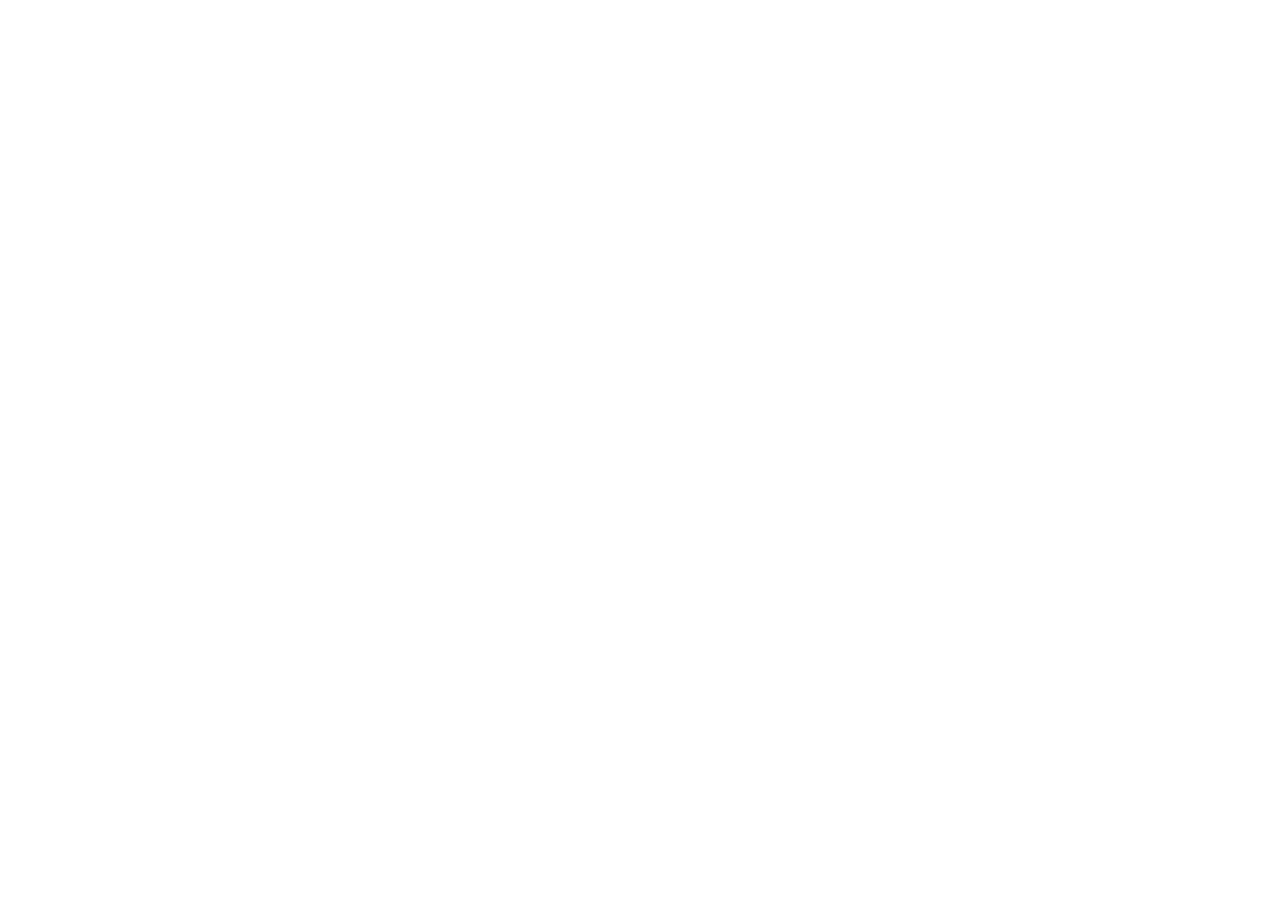
==== index.html @ 2e425062 "add files" ====
﻿<!DOCTYPE HTML>

<html>
<head>
	<title>TableAv</title>
	<link href="css/bootstrap.css" rel="stylesheet" media="all"/>
	<link href="css/main.css" rel="stylesheet" media="all"/>
	<link href="css/jquery-ui.css" rel="stylesheet" media="all"/>
</head>

<body>
	
	<div id="TableAv"></div>
	
	<script src="js/jquery.js"></script>
  <script src="js/EventDispatcher.js"></script>
	<script src="js/TableAv.js"></script>
	<script src="js/app.js"></script>
</body>

</html>
---- css/main.css ----
html, body{
	overflow:hidden;
}

.TableAv{
  overflow: hidden;
  width: 100%;
  overflow-x: scroll;
  background-color: #D6D5D1;
  -webkit-user-select: none;  /* Chrome, Safari, Opera */
  -moz-user-select: none; /* Firefox all */
  -ms-user-select: none; /* IE 10+ */
  user-select: none;
  position: relative;
}

.Av-calendar{
  margin:50px 0 35px;
  padding:35px 10px 40px 200px;
  background-color: #F7F6F5;
  border: 1px solid #A09E9C;
  border-top-color: #B4B2B0;
  border-bottom-color: #82807E;
  -moz-box-shadow: 0 2px 2px rgba(0,0,0,.2),inset 0 0 1px #fff;
  -webkit-box-shadow: 0 2px 2px rgba(0,0,0,.2),inset 0 0 1px #fff;
  box-shadow: 0 2px 2px rgba(0,0,0,.2),inset 0 0 1px #fff;
}

.Av-rooms{
  position:fixed;
  margin:51px 0 0 0;
  width: 200px;
  padding:40px 15px 40px 5px;
  text-align:right;
  padding-top: 111px;
	z-index: 5;
	background-image: -webkit-gradient(
		linear,
		left bottom,
		right bottom,
		color-stop(0, #F5F5F7),
		color-stop(0.9, #F5F5F7),
		color-stop(1, rgba(255,255,255,0))
	);
	background-image: -o-linear-gradient(right, #F5F5F7 0%, #F5F5F7 90%, rgba(255,255,255,0) 100%);
	background-image: -moz-linear-gradient(right, #F5F5F7 0%, #F5F5F7 90%, rgba(255,255,255,0) 100%);
	background-image: -webkit-linear-gradient(right, #F5F5F7 0%, #F5F5F7 90%, rgba(255,255,255,0) 100%);
	background-image: -ms-linear-gradient(right, #F5F5F7 0%, #F5F5F7 90%, rgba(255,255,255,0) 100%);
	background-image: linear-gradient(to right, #F5F5F7 0%, #F5F5F7 90%, rgba(255,255,255,0) 100%);
}

.Av-rooms .Av-room{
  display: block;
  line-height:27px;
  vertical-align: top;
  white-space: nowrap;
  color:#543200;
  font-weight: bold;
  font-size: 13px;
}

.Av-month{
  display:inline-block;
  line-height:20px;
  margin:0 10px 0 0;
  padding:0 10px 0 0;
  border-right:1px solid rgb(217, 220, 225);
  /*background:#ccc;
  width: 27px;
  border:1px solid #333;*/
  text-align: center;
  vertical-align: top;
  white-space: nowrap;
}

.TableAv .Av-month:last-child{
  margin:0;
  padding:0;
  border-right:none;
}

.Av-month-value{
  text-align: left;
	line-height: 30px;
  margin-bottom: 10px;
}

.Av-month-value .Av-month-value-month{
  font-weight: bold;
}

.Av-month-value .Av-month-value-year{
}

.Av-ceil{
  display:inline-block;
  line-height:20px;
  width: 27px;
  /*background:#ccc;
  border:1px solid #333;*/
  text-align: center;
  vertical-align: top;
  white-space: nowrap;
}

.Av-day{
  font-size: 12px;
	line-height: 15px;
}

.Av-weekday{
  font-size: 11px;
	line-height: 15px;
	margin-bottom:6px;
}


.Av-ceil.holiday .Av-day{
  color:#CE541A;
}

.Av-ceil.holiday .Av-weekday{
  color:#CE541A;
}


.Av-check{
  cursor: crosshair;
	position:relative;
  height: 27px;
  width: 27px;
	z-index: 2;	
	line-height: 27px;
	vertical-align: middle;
	text-align: center;
}

.Av-check:before {
	position:absolute;
  left: 0;
	top: 0;
  background:#F1F0EA;
  border:1px solid #B6B3AE;
  height: 25px;
  width: 25px;
  border-radius: 2px;
  content: '';
	z-index: -1;
}

.Av-check.value:before  {
  background:#fff;
  border-color:#CFCFCF;
}

.Av-check.selected {
	color:#fff;
}

.Av-check.selected:before {
  background:#543200;
  border-color:#543200;
}

#Av-mouse_rect {
  display: block;
  position: absolute;
  overflow: hidden;
  box-sizing: border-box;
  background-color: #999;
  border: 1px solid #000;
  -ms-filter: "progid:DXImageTransform.Microsoft.Alpha(opacity=30)";
  filter: progid:DXImageTransform.Microsoft.Alpha(opacity=30);
  opacity: .3;
	z-index: 8;
}

#Av-check_actions {
  display: none;
  position: absolute;
}

#Av-check_actions .modal-dialog{
  width:auto;
  padding:0;
}

#Av-check_actions .modal-dialog .close{
	margin:15px 15px 0 0;
	position: relative;
	z-index: 2;
}

.Av-periodStart, .Av-periodEnd {
  width: 240px;
	margin-bottom:5px;
}

.Av-periodDays{
	width: 70px;
	margin-right:5px;
  display: inline-block;
}
.Av-periodMonth{
	width: 145px;	
  display: inline-block;
}

.Av-GeneralActions{
	position: fixed;
	width: 100%;
	margin-top: 16px;
	padding: 6px 21px 7px;
	border-bottom: 1px solid #C4BFAD;
	background-color: #F3F3F3;
	-moz-box-shadow: inset 0 1px 0 #f0f1f4,inset 0 -1px 0 #eaebee,0 0 2px rgba(0,0,0,.2);
	-webkit-box-shadow: inset 0 1px 0 #F0F1F4,inset 0 -1px 0 #EAEBEE,0 0 2px rgba(0, 0, 0, 0.2);
	box-shadow: inset 0 1px 0 #F0F1F4,inset 0 -1px 0 #EAEBEE,0 0 2px rgba(0, 0, 0, 0.2);
}

.Av-GeneralSave{
	margin-right: 10px;
}
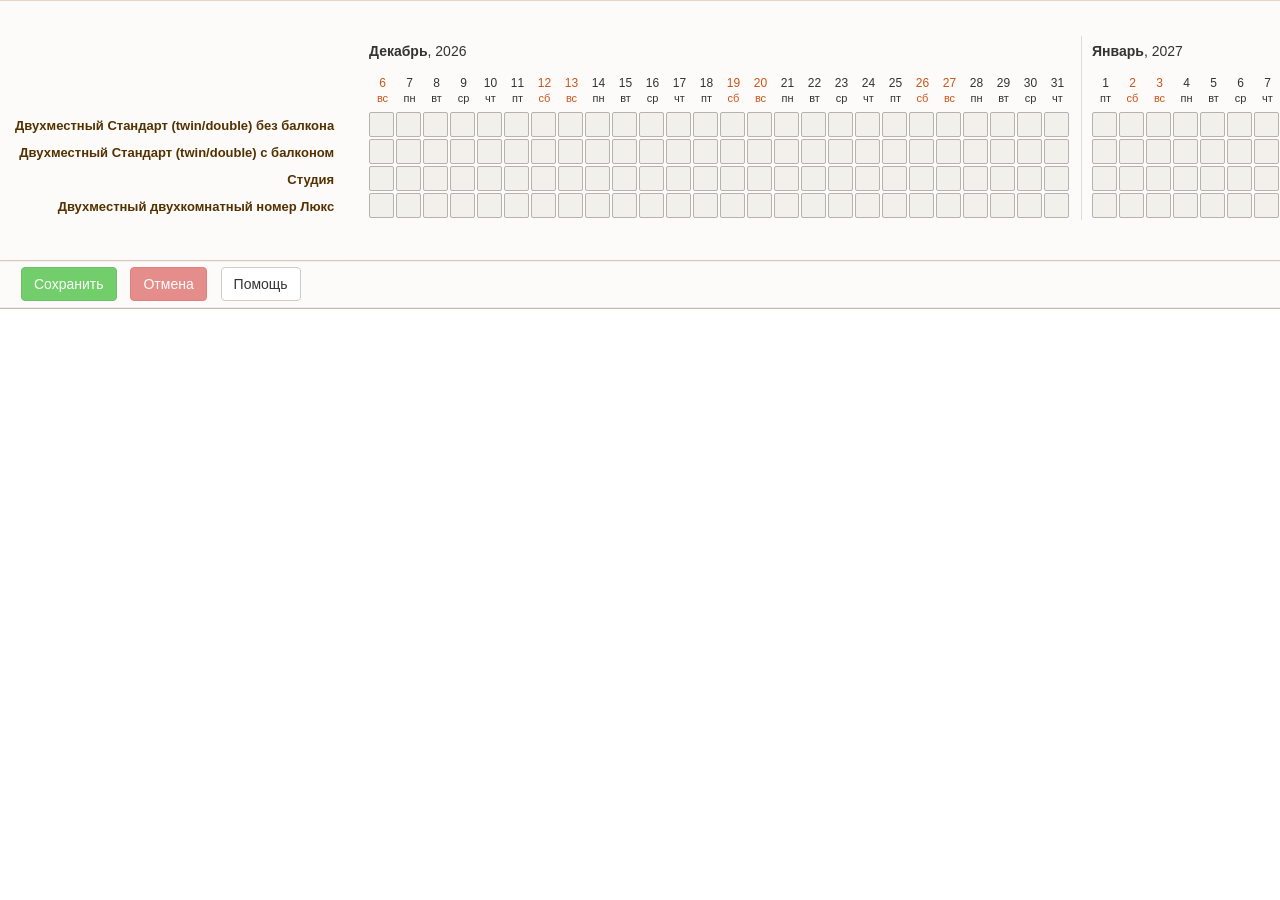
==== commit c8ff50b8: "add changes" ====
--- a/index.html
+++ b/index.html
@@ -1,21 +1,24 @@
-﻿<!DOCTYPE HTML>
+﻿<!DOCTYPE html>
+<html> 
+    <head>
+        <link rel="stylesheet" href="css/styles.css">
+    </head>
+    <body>
+<div id="TableAv"></div>
 
-<html>
-<head>
-	<title>TableAv</title>
-	<link href="css/bootstrap.css" rel="stylesheet" media="all"/>
-	<link href="css/main.css" rel="stylesheet" media="all"/>
-	<link href="css/jquery-ui.css" rel="stylesheet" media="all"/>
-</head>
+        <script src="js/jquery-2.1.0.min.js"></script>
+        <script src="js/EventDispatcher.js"></script>
+        <script src="js/TableAv.js"></script>
 
-<body>
-	
-	<div id="TableAv"></div>
-	
-	<script src="js/jquery.js"></script>
-  <script src="js/EventDispatcher.js"></script>
-	<script src="js/TableAv.js"></script>
-	<script src="js/app.js"></script>
-</body>
+<script>
+$(function() {
+ 	var tableAv = new TableAv('#TableAv', { years:[2014, 2015], rooms: {"5187ac2275139e7150051c19":{"id":"5187ac2275139e7150051c19","name":"\u0414\u0432\u0443\u0445\u043c\u0435\u0441\u0442\u043d\u044b\u0439 \u0421\u0442\u0430\u043d\u0434\u0430\u0440\u0442 (twin\/double) \u0431\u0435\u0437 \u0431\u0430\u043b\u043a\u043e\u043d\u0430","av":{"13.5.2014":1,"14.5.2014":3,"15.5.2014":2,"16.5.2014":1,"17.5.2014":1,"18.5.2014":4,"19.5.2014":1,"20.5.2014":1,"21.5.2014":1,"22.5.2014":1,"23.5.2014":1,"24.5.2014":1,"25.5.2014":1,"26.5.2014":4,"27.5.2014":4,"28.5.2014":4,"29.5.2014":1,"30.5.2014":1,"31.5.2014":1,"1.6.2014":1,"2.6.2014":1,"3.6.2014":1,"4.6.2014":1,"5.6.2014":1,"6.6.2014":1,"7.6.2014":1,"8.6.2014":1,"9.6.2014":1,"10.6.2014":4,"11.6.2014":1,"12.6.2014":1,"13.6.2014":1,"14.6.2014":1,"15.6.2014":1,"16.6.2014":1,"17.6.2014":1,"18.6.2014":1,"19.6.2014":1,"20.6.2014":1,"21.6.2014":1,"22.6.2014":1,"23.6.2014":1,"24.6.2014":1,"25.6.2014":1,"26.6.2014":1,"27.6.2014":1,"28.6.2014":1,"29.6.2014":1,"30.6.2014":1,"1.7.2014":1,"2.7.2014":1,"3.7.2014":1,"4.7.2014":1,"5.7.2014":1,"6.7.2014":1,"7.7.2014":5,"8.7.2014":6,"9.7.2014":1,"10.7.2014":1,"11.7.2014":5,"12.7.2014":1,"13.7.2014":1,"14.7.2014":1,"15.7.2014":1,"16.7.2014":1,"17.7.2014":1,"18.7.2014":1,"19.7.2014":1,"20.7.2014":1,"21.7.2014":7,"22.7.2014":1,"23.7.2014":1,"24.7.2014":1,"25.7.2014":1,"26.7.2014":1,"27.7.2014":1,"28.7.2014":1,"29.7.2014":1,"30.7.2014":1,"31.7.2014":1,"1.8.2014":1,"2.8.2014":1,"3.8.2014":1,"4.8.2014":1,"5.8.2014":1,"6.8.2014":2,"7.8.2014":1,"8.8.2014":1,"9.8.2014":1,"10.8.2014":1,"11.8.2014":1,"12.8.2014":1,"13.8.2014":1,"14.8.2014":1,"15.8.2014":1,"16.8.2014":1,"17.8.2014":1,"18.8.2014":1,"19.8.2014":1,"20.8.2014":1,"21.8.2014":1,"22.8.2014":1,"23.8.2014":1,"24.8.2014":1,"25.8.2014":1,"26.8.2014":1,"27.8.2014":1,"28.8.2014":1,"29.8.2014":7,"30.8.2014":1,"31.8.2014":1,"1.9.2014":1,"2.9.2014":1,"3.9.2014":1,"4.9.2014":1,"5.9.2014":1,"6.9.2014":1,"7.9.2014":1,"8.9.2014":1,"9.9.2014":1,"10.9.2014":1,"11.9.2014":1,"12.9.2014":1,"13.9.2014":1,"14.9.2014":1,"15.9.2014":1,"16.9.2014":1,"17.9.2014":1,"18.9.2014":1,"19.9.2014":1,"20.9.2014":1,"21.9.2014":1,"22.9.2014":3,"23.9.2014":1,"24.9.2014":1,"25.9.2014":1,"26.9.2014":1,"27.9.2014":1,"28.9.2014":1,"29.9.2014":1,"30.9.2014":1,"1.10.2014":1,"2.10.2014":1,"3.10.2014":1,"4.10.2014":1,"5.10.2014":1,"6.10.2014":1,"7.10.2014":1,"8.10.2014":1,"9.10.2014":1,"10.10.2014":1,"11.10.2014":1,"12.10.2014":1,"13.10.2014":1,"14.10.2014":1,"15.10.2014":1,"16.10.2014":1,"17.10.2014":1,"18.10.2014":1,"19.10.2014":1,"20.10.2014":1,"21.10.2014":1,"22.10.2014":1,"23.10.2014":1,"24.10.2014":1,"25.10.2014":1,"26.10.2014":1,"27.10.2014":1,"28.10.2014":1,"29.10.2014":1,"30.10.2014":1,"31.10.2014":1,"1.11.2014":1,"2.11.2014":1,"3.11.2014":1,"4.11.2014":1,"5.11.2014":1,"6.11.2014":1,"7.11.2014":1,"8.11.2014":1,"9.11.2014":1,"10.11.2014":1,"11.11.2014":1,"12.11.2014":1,"13.11.2014":2,"14.11.2014":1,"15.11.2014":1,"16.11.2014":1,"17.11.2014":1,"18.11.2014":1,"19.11.2014":1,"20.11.2014":1,"21.11.2014":1,"22.11.2014":1,"23.11.2014":1,"24.11.2014":1,"25.11.2014":1,"26.11.2014":1,"27.11.2014":1,"28.11.2014":1,"29.11.2014":1,"30.11.2014":1,"1.12.2014":1,"2.12.2014":1,"3.12.2014":1,"4.12.2014":1,"5.12.2014":1,"6.12.2014":1,"7.12.2014":1,"8.12.2014":1,"9.12.2014":1,"10.12.2014":1,"11.12.2014":1,"12.12.2014":1,"13.12.2014":1,"14.12.2014":1,"15.12.2014":1,"16.12.2014":1,"17.12.2014":1,"18.12.2014":1,"19.12.2014":4,"20.12.2014":1,"21.12.2014":1,"22.12.2014":1,"23.12.2014":1,"24.12.2014":1,"25.12.2014":1,"26.12.2014":1,"27.12.2014":1,"28.12.2014":1,"29.12.2014":1,"30.12.2014":1},"sales":[]},"5187aaf174139e2d50051a36":{"id":"5187aaf174139e2d50051a36","name":"\u0414\u0432\u0443\u0445\u043c\u0435\u0441\u0442\u043d\u044b\u0439 \u0421\u0442\u0430\u043d\u0434\u0430\u0440\u0442 (twin\/double) \u0441 \u0431\u0430\u043b\u043a\u043e\u043d\u043e\u043c","av":{"13.5.2014":1,"14.5.2014":1,"15.5.2014":1,"16.5.2014":1,"17.5.2014":1,"18.5.2014":1,"19.5.2014":1,"20.5.2014":1,"21.5.2014":1,"22.5.2014":1,"23.5.2014":1,"24.5.2014":1,"25.5.2014":1,"26.5.2014":1,"27.5.2014":1,"28.5.2014":1,"29.5.2014":1,"30.5.2014":1,"31.5.2014":4,"1.6.2014":1,"2.6.2014":1,"3.6.2014":1,"4.6.2014":1,"5.6.2014":1,"6.6.2014":1,"7.6.2014":1,"8.6.2014":1,"9.6.2014":1,"10.6.2014":1,"11.6.2014":1,"12.6.2014":1,"13.6.2014":1,"14.6.2014":1,"15.6.2014":1,"16.6.2014":1,"17.6.2014":1,"18.6.2014":1,"19.6.2014":1,"20.6.2014":1,"21.6.2014":1,"22.6.2014":1,"23.6.2014":1,"24.6.2014":1,"25.6.2014":1,"26.6.2014":1,"27.6.2014":1,"28.6.2014":1,"29.6.2014":1,"30.6.2014":1,"1.7.2014":1,"2.7.2014":1,"3.7.2014":1,"4.7.2014":1,"5.7.2014":1,"6.7.2014":1,"7.7.2014":1,"8.7.2014":1,"9.7.2014":1,"10.7.2014":1,"11.7.2014":1,"12.7.2014":1,"13.7.2014":1,"14.7.2014":1,"15.7.2014":1,"16.7.2014":1,"17.7.2014":1,"18.7.2014":1,"19.7.2014":1,"20.7.2014":1,"21.7.2014":1,"22.7.2014":1,"23.7.2014":1,"24.7.2014":1,"25.7.2014":1,"26.7.2014":1,"27.7.2014":1,"28.7.2014":1,"29.7.2014":1,"30.7.2014":1,"31.7.2014":1,"1.8.2014":1,"2.8.2014":1,"3.8.2014":1,"4.8.2014":1,"5.8.2014":1,"6.8.2014":1,"7.8.2014":1,"8.8.2014":1,"9.8.2014":1,"10.8.2014":1,"11.8.2014":1,"12.8.2014":1,"13.8.2014":1,"14.8.2014":1,"15.8.2014":1,"16.8.2014":1,"17.8.2014":1,"18.8.2014":1,"19.8.2014":1,"20.8.2014":1,"21.8.2014":1,"22.8.2014":1,"23.8.2014":1,"24.8.2014":1,"25.8.2014":1,"26.8.2014":1,"27.8.2014":1,"28.8.2014":1,"29.8.2014":1,"30.8.2014":1,"31.8.2014":1,"1.9.2014":1,"2.9.2014":1,"3.9.2014":1,"4.9.2014":1,"5.9.2014":1,"6.9.2014":1,"7.9.2014":1,"8.9.2014":1,"9.9.2014":1,"10.9.2014":1,"11.9.2014":1,"12.9.2014":1,"13.9.2014":14,"14.9.2014":1,"15.9.2014":1,"16.9.2014":1,"17.9.2014":1,"18.9.2014":1,"19.9.2014":1,"20.9.2014":1,"21.9.2014":1,"22.9.2014":1,"23.9.2014":1,"24.9.2014":1,"25.9.2014":1,"26.9.2014":1,"27.9.2014":1,"28.9.2014":1,"29.9.2014":1,"30.9.2014":1,"1.10.2014":1,"2.10.2014":1,"3.10.2014":1,"4.10.2014":1,"5.10.2014":1,"6.10.2014":1,"7.10.2014":1,"8.10.2014":1,"9.10.2014":1,"10.10.2014":1,"11.10.2014":1,"12.10.2014":1,"13.10.2014":1,"14.10.2014":1,"15.10.2014":1,"16.10.2014":1,"17.10.2014":1,"18.10.2014":1,"19.10.2014":1,"20.10.2014":1,"21.10.2014":1,"22.10.2014":1,"23.10.2014":1,"24.10.2014":1,"25.10.2014":1,"26.10.2014":1,"27.10.2014":1,"28.10.2014":1,"29.10.2014":1,"30.10.2014":1,"31.10.2014":1,"1.11.2014":1,"2.11.2014":1,"3.11.2014":1,"4.11.2014":1,"5.11.2014":1,"6.11.2014":1,"7.11.2014":1,"8.11.2014":1,"9.11.2014":1,"10.11.2014":1,"11.11.2014":1,"12.11.2014":1,"13.11.2014":1,"14.11.2014":1,"15.11.2014":1,"16.11.2014":1,"17.11.2014":1,"18.11.2014":1,"19.11.2014":1,"20.11.2014":1,"21.11.2014":1,"22.11.2014":1,"23.11.2014":1,"24.11.2014":1,"25.11.2014":1,"26.11.2014":4,"27.11.2014":1,"28.11.2014":1,"29.11.2014":1,"30.11.2014":1,"1.12.2014":1,"2.12.2014":1,"3.12.2014":1,"4.12.2014":1,"5.12.2014":1,"6.12.2014":1,"7.12.2014":1,"8.12.2014":1,"9.12.2014":1,"10.12.2014":1,"11.12.2014":1,"12.12.2014":1,"13.12.2014":1,"14.12.2014":1,"15.12.2014":1,"16.12.2014":1,"17.12.2014":1,"18.12.2014":1,"19.12.2014":1,"20.12.2014":4,"21.12.2014":1,"22.12.2014":1,"23.12.2014":1,"24.12.2014":1,"25.12.2014":1,"26.12.2014":1,"27.12.2014":1,"28.12.2014":1,"29.12.2014":1,"30.12.2014":1},"sales":[]},"5187ad4d74139e34500518d5":{"id":"5187ad4d74139e34500518d5","name":"\u0421\u0442\u0443\u0434\u0438\u044f","av":[],"sales":[]},"5187ae8674139e185005192c":{"id":"5187ae8674139e185005192c","name":"\u0414\u0432\u0443\u0445\u043c\u0435\u0441\u0442\u043d\u044b\u0439 \u0434\u0432\u0443\u0445\u043a\u043e\u043c\u043d\u0430\u0442\u043d\u044b\u0439 \u043d\u043e\u043c\u0435\u0440 \u041b\u044e\u043a\u0441","av":[],"sales":[]}}  });
+ 	EVENT_DISP.on('TableAvSave', function(data) {
+ 	 	$.post("/controlPanel/saveAllocation/id/5187963375139e7a500508ff/", {data: data}, function(data){
+ 	 	}); 
+	});  
+});
 
-</html>+</script>
+    </body>
+</html>
--- a/css/styles.css
+++ b/css/styles.css
@@ -0,0 +1,8263 @@
+/* normalize.css v2.1.3 | MIT License | git.io/normalize */
+/* line 22, ../../../../../var/lib/gems/1.9.1/gems/bootstrap-sass-3.0.3.0/vendor/assets/stylesheets/bootstrap/_normalize.scss */
+article,
+aside,
+details,
+figcaption,
+figure,
+footer,
+header,
+hgroup,
+main,
+nav,
+section,
+summary {
+  display: block;
+}
+
+/* line 32, ../../../../../var/lib/gems/1.9.1/gems/bootstrap-sass-3.0.3.0/vendor/assets/stylesheets/bootstrap/_normalize.scss */
+audio,
+canvas,
+video {
+  display: inline-block;
+}
+
+/* line 41, ../../../../../var/lib/gems/1.9.1/gems/bootstrap-sass-3.0.3.0/vendor/assets/stylesheets/bootstrap/_normalize.scss */
+audio:not([controls]) {
+  display: none;
+  height: 0;
+}
+
+/* line 52, ../../../../../var/lib/gems/1.9.1/gems/bootstrap-sass-3.0.3.0/vendor/assets/stylesheets/bootstrap/_normalize.scss */
+[hidden],
+template {
+  display: none;
+}
+
+/* line 66, ../../../../../var/lib/gems/1.9.1/gems/bootstrap-sass-3.0.3.0/vendor/assets/stylesheets/bootstrap/_normalize.scss */
+html {
+  font-family: sans-serif;
+  -ms-text-size-adjust: 100%;
+  -webkit-text-size-adjust: 100%;
+}
+
+/* line 76, ../../../../../var/lib/gems/1.9.1/gems/bootstrap-sass-3.0.3.0/vendor/assets/stylesheets/bootstrap/_normalize.scss */
+body {
+  margin: 0;
+}
+
+/* line 88, ../../../../../var/lib/gems/1.9.1/gems/bootstrap-sass-3.0.3.0/vendor/assets/stylesheets/bootstrap/_normalize.scss */
+a {
+  background: transparent;
+}
+
+/* line 96, ../../../../../var/lib/gems/1.9.1/gems/bootstrap-sass-3.0.3.0/vendor/assets/stylesheets/bootstrap/_normalize.scss */
+a:focus {
+  outline: thin dotted;
+}
+
+/* line 105, ../../../../../var/lib/gems/1.9.1/gems/bootstrap-sass-3.0.3.0/vendor/assets/stylesheets/bootstrap/_normalize.scss */
+a:active,
+a:hover {
+  outline: 0;
+}
+
+/* line 118, ../../../../../var/lib/gems/1.9.1/gems/bootstrap-sass-3.0.3.0/vendor/assets/stylesheets/bootstrap/_normalize.scss */
+h1 {
+  font-size: 2em;
+  margin: 0.67em 0;
+}
+
+/* line 127, ../../../../../var/lib/gems/1.9.1/gems/bootstrap-sass-3.0.3.0/vendor/assets/stylesheets/bootstrap/_normalize.scss */
+abbr[title] {
+  border-bottom: 1px dotted;
+}
+
+/* line 136, ../../../../../var/lib/gems/1.9.1/gems/bootstrap-sass-3.0.3.0/vendor/assets/stylesheets/bootstrap/_normalize.scss */
+b,
+strong {
+  font-weight: bold;
+}
+
+/* line 144, ../../../../../var/lib/gems/1.9.1/gems/bootstrap-sass-3.0.3.0/vendor/assets/stylesheets/bootstrap/_normalize.scss */
+dfn {
+  font-style: italic;
+}
+
+/* line 152, ../../../../../var/lib/gems/1.9.1/gems/bootstrap-sass-3.0.3.0/vendor/assets/stylesheets/bootstrap/_normalize.scss */
+hr {
+  -moz-box-sizing: content-box;
+  box-sizing: content-box;
+  height: 0;
+}
+
+/* line 162, ../../../../../var/lib/gems/1.9.1/gems/bootstrap-sass-3.0.3.0/vendor/assets/stylesheets/bootstrap/_normalize.scss */
+mark {
+  background: #ff0;
+  color: #000;
+}
+
+/* line 174, ../../../../../var/lib/gems/1.9.1/gems/bootstrap-sass-3.0.3.0/vendor/assets/stylesheets/bootstrap/_normalize.scss */
+code,
+kbd,
+pre,
+samp {
+  font-family: monospace, serif;
+  font-size: 1em;
+}
+
+/* line 183, ../../../../../var/lib/gems/1.9.1/gems/bootstrap-sass-3.0.3.0/vendor/assets/stylesheets/bootstrap/_normalize.scss */
+pre {
+  white-space: pre-wrap;
+}
+
+/* line 191, ../../../../../var/lib/gems/1.9.1/gems/bootstrap-sass-3.0.3.0/vendor/assets/stylesheets/bootstrap/_normalize.scss */
+q {
+  quotes: "\201C" "\201D" "\2018" "\2019";
+}
+
+/* line 199, ../../../../../var/lib/gems/1.9.1/gems/bootstrap-sass-3.0.3.0/vendor/assets/stylesheets/bootstrap/_normalize.scss */
+small {
+  font-size: 80%;
+}
+
+/* line 208, ../../../../../var/lib/gems/1.9.1/gems/bootstrap-sass-3.0.3.0/vendor/assets/stylesheets/bootstrap/_normalize.scss */
+sub,
+sup {
+  font-size: 75%;
+  line-height: 0;
+  position: relative;
+  vertical-align: baseline;
+}
+
+/* line 215, ../../../../../var/lib/gems/1.9.1/gems/bootstrap-sass-3.0.3.0/vendor/assets/stylesheets/bootstrap/_normalize.scss */
+sup {
+  top: -0.5em;
+}
+
+/* line 219, ../../../../../var/lib/gems/1.9.1/gems/bootstrap-sass-3.0.3.0/vendor/assets/stylesheets/bootstrap/_normalize.scss */
+sub {
+  bottom: -0.25em;
+}
+
+/* line 231, ../../../../../var/lib/gems/1.9.1/gems/bootstrap-sass-3.0.3.0/vendor/assets/stylesheets/bootstrap/_normalize.scss */
+img {
+  border: 0;
+}
+
+/* line 239, ../../../../../var/lib/gems/1.9.1/gems/bootstrap-sass-3.0.3.0/vendor/assets/stylesheets/bootstrap/_normalize.scss */
+svg:not(:root) {
+  overflow: hidden;
+}
+
+/* line 251, ../../../../../var/lib/gems/1.9.1/gems/bootstrap-sass-3.0.3.0/vendor/assets/stylesheets/bootstrap/_normalize.scss */
+figure {
+  margin: 0;
+}
+
+/* line 263, ../../../../../var/lib/gems/1.9.1/gems/bootstrap-sass-3.0.3.0/vendor/assets/stylesheets/bootstrap/_normalize.scss */
+fieldset {
+  border: 1px solid silver;
+  margin: 0 2px;
+  padding: 0.35em 0.625em 0.75em;
+}
+
+/* line 274, ../../../../../var/lib/gems/1.9.1/gems/bootstrap-sass-3.0.3.0/vendor/assets/stylesheets/bootstrap/_normalize.scss */
+legend {
+  border: 0;
+  padding: 0;
+}
+
+/* line 288, ../../../../../var/lib/gems/1.9.1/gems/bootstrap-sass-3.0.3.0/vendor/assets/stylesheets/bootstrap/_normalize.scss */
+button,
+input,
+select,
+textarea {
+  font-family: inherit;
+  font-size: 100%;
+  margin: 0;
+}
+
+/* line 300, ../../../../../var/lib/gems/1.9.1/gems/bootstrap-sass-3.0.3.0/vendor/assets/stylesheets/bootstrap/_normalize.scss */
+button,
+input {
+  line-height: normal;
+}
+
+/* line 312, ../../../../../var/lib/gems/1.9.1/gems/bootstrap-sass-3.0.3.0/vendor/assets/stylesheets/bootstrap/_normalize.scss */
+button,
+select {
+  text-transform: none;
+}
+
+/* line 327, ../../../../../var/lib/gems/1.9.1/gems/bootstrap-sass-3.0.3.0/vendor/assets/stylesheets/bootstrap/_normalize.scss */
+button,
+html input[type="button"],
+input[type="reset"],
+input[type="submit"] {
+  -webkit-appearance: button;
+  cursor: pointer;
+}
+
+/* line 337, ../../../../../var/lib/gems/1.9.1/gems/bootstrap-sass-3.0.3.0/vendor/assets/stylesheets/bootstrap/_normalize.scss */
+button[disabled],
+html input[disabled] {
+  cursor: default;
+}
+
+/* line 347, ../../../../../var/lib/gems/1.9.1/gems/bootstrap-sass-3.0.3.0/vendor/assets/stylesheets/bootstrap/_normalize.scss */
+input[type="checkbox"],
+input[type="radio"] {
+  box-sizing: border-box;
+  padding: 0;
+}
+
+/* line 358, ../../../../../var/lib/gems/1.9.1/gems/bootstrap-sass-3.0.3.0/vendor/assets/stylesheets/bootstrap/_normalize.scss */
+input[type="search"] {
+  -webkit-appearance: textfield;
+  -moz-box-sizing: content-box;
+  -webkit-box-sizing: content-box;
+  box-sizing: content-box;
+}
+
+/* line 371, ../../../../../var/lib/gems/1.9.1/gems/bootstrap-sass-3.0.3.0/vendor/assets/stylesheets/bootstrap/_normalize.scss */
+input[type="search"]::-webkit-search-cancel-button,
+input[type="search"]::-webkit-search-decoration {
+  -webkit-appearance: none;
+}
+
+/* line 380, ../../../../../var/lib/gems/1.9.1/gems/bootstrap-sass-3.0.3.0/vendor/assets/stylesheets/bootstrap/_normalize.scss */
+button::-moz-focus-inner,
+input::-moz-focus-inner {
+  border: 0;
+  padding: 0;
+}
+
+/* line 390, ../../../../../var/lib/gems/1.9.1/gems/bootstrap-sass-3.0.3.0/vendor/assets/stylesheets/bootstrap/_normalize.scss */
+textarea {
+  overflow: auto;
+  vertical-align: top;
+}
+
+/* line 403, ../../../../../var/lib/gems/1.9.1/gems/bootstrap-sass-3.0.3.0/vendor/assets/stylesheets/bootstrap/_normalize.scss */
+table {
+  border-collapse: collapse;
+  border-spacing: 0;
+}
+
+@media print {
+  /* line 8, ../../../../../var/lib/gems/1.9.1/gems/bootstrap-sass-3.0.3.0/vendor/assets/stylesheets/bootstrap/_print.scss */
+  * {
+    text-shadow: none !important;
+    color: black !important;
+    background: transparent !important;
+    box-shadow: none !important;
+  }
+
+  /* line 16, ../../../../../var/lib/gems/1.9.1/gems/bootstrap-sass-3.0.3.0/vendor/assets/stylesheets/bootstrap/_print.scss */
+  a,
+  a:visited {
+    text-decoration: underline;
+  }
+
+  /* line 20, ../../../../../var/lib/gems/1.9.1/gems/bootstrap-sass-3.0.3.0/vendor/assets/stylesheets/bootstrap/_print.scss */
+  a[href]:after {
+    content: " (" attr(href) ")";
+  }
+
+  /* line 24, ../../../../../var/lib/gems/1.9.1/gems/bootstrap-sass-3.0.3.0/vendor/assets/stylesheets/bootstrap/_print.scss */
+  abbr[title]:after {
+    content: " (" attr(title) ")";
+  }
+
+  /* line 30, ../../../../../var/lib/gems/1.9.1/gems/bootstrap-sass-3.0.3.0/vendor/assets/stylesheets/bootstrap/_print.scss */
+  a[href^="javascript:"]:after,
+  a[href^="#"]:after {
+    content: "";
+  }
+
+  /* line 35, ../../../../../var/lib/gems/1.9.1/gems/bootstrap-sass-3.0.3.0/vendor/assets/stylesheets/bootstrap/_print.scss */
+  pre,
+  blockquote {
+    border: 1px solid #999999;
+    page-break-inside: avoid;
+  }
+
+  /* line 40, ../../../../../var/lib/gems/1.9.1/gems/bootstrap-sass-3.0.3.0/vendor/assets/stylesheets/bootstrap/_print.scss */
+  thead {
+    display: table-header-group;
+  }
+
+  /* line 45, ../../../../../var/lib/gems/1.9.1/gems/bootstrap-sass-3.0.3.0/vendor/assets/stylesheets/bootstrap/_print.scss */
+  tr,
+  img {
+    page-break-inside: avoid;
+  }
+
+  /* line 49, ../../../../../var/lib/gems/1.9.1/gems/bootstrap-sass-3.0.3.0/vendor/assets/stylesheets/bootstrap/_print.scss */
+  img {
+    max-width: 100% !important;
+  }
+
+  @page {
+    margin: 2cm 0.5cm;
+}
+
+  /* line 59, ../../../../../var/lib/gems/1.9.1/gems/bootstrap-sass-3.0.3.0/vendor/assets/stylesheets/bootstrap/_print.scss */
+  p,
+  h2,
+  h3 {
+    orphans: 3;
+    widows: 3;
+  }
+
+  /* line 65, ../../../../../var/lib/gems/1.9.1/gems/bootstrap-sass-3.0.3.0/vendor/assets/stylesheets/bootstrap/_print.scss */
+  h2,
+  h3 {
+    page-break-after: avoid;
+  }
+
+  /* line 71, ../../../../../var/lib/gems/1.9.1/gems/bootstrap-sass-3.0.3.0/vendor/assets/stylesheets/bootstrap/_print.scss */
+  select {
+    background: white !important;
+  }
+
+  /* line 76, ../../../../../var/lib/gems/1.9.1/gems/bootstrap-sass-3.0.3.0/vendor/assets/stylesheets/bootstrap/_print.scss */
+  .navbar {
+    display: none;
+  }
+
+  /* line 81, ../../../../../var/lib/gems/1.9.1/gems/bootstrap-sass-3.0.3.0/vendor/assets/stylesheets/bootstrap/_print.scss */
+  .table td,
+  .table th {
+    background-color: white !important;
+  }
+
+  /* line 87, ../../../../../var/lib/gems/1.9.1/gems/bootstrap-sass-3.0.3.0/vendor/assets/stylesheets/bootstrap/_print.scss */
+  .btn > .caret,
+  .dropup > .btn > .caret {
+    border-top-color: black !important;
+  }
+
+  /* line 91, ../../../../../var/lib/gems/1.9.1/gems/bootstrap-sass-3.0.3.0/vendor/assets/stylesheets/bootstrap/_print.scss */
+  .label {
+    border: 1px solid black;
+  }
+
+  /* line 95, ../../../../../var/lib/gems/1.9.1/gems/bootstrap-sass-3.0.3.0/vendor/assets/stylesheets/bootstrap/_print.scss */
+  .table {
+    border-collapse: collapse !important;
+  }
+
+  /* line 100, ../../../../../var/lib/gems/1.9.1/gems/bootstrap-sass-3.0.3.0/vendor/assets/stylesheets/bootstrap/_print.scss */
+  .table-bordered th,
+  .table-bordered td {
+    border: 1px solid #dddddd !important;
+  }
+}
+/* line 10, ../../../../../var/lib/gems/1.9.1/gems/bootstrap-sass-3.0.3.0/vendor/assets/stylesheets/bootstrap/_scaffolding.scss */
+*,
+*:before,
+*:after {
+  -webkit-box-sizing: border-box;
+  -moz-box-sizing: border-box;
+  box-sizing: border-box;
+}
+
+/* line 17, ../../../../../var/lib/gems/1.9.1/gems/bootstrap-sass-3.0.3.0/vendor/assets/stylesheets/bootstrap/_scaffolding.scss */
+html {
+  font-size: 62.5%;
+  -webkit-tap-highlight-color: rgba(0, 0, 0, 0);
+}
+
+/* line 22, ../../../../../var/lib/gems/1.9.1/gems/bootstrap-sass-3.0.3.0/vendor/assets/stylesheets/bootstrap/_scaffolding.scss */
+body {
+  font-family: "Helvetica Neue", Helvetica, Arial, sans-serif;
+  font-size: 14px;
+  line-height: 1.428571429;
+  color: #333333;
+  background-color: white;
+}
+
+/* line 34, ../../../../../var/lib/gems/1.9.1/gems/bootstrap-sass-3.0.3.0/vendor/assets/stylesheets/bootstrap/_scaffolding.scss */
+input,
+button,
+select,
+textarea {
+  font-family: inherit;
+  font-size: inherit;
+  line-height: inherit;
+}
+
+/* line 43, ../../../../../var/lib/gems/1.9.1/gems/bootstrap-sass-3.0.3.0/vendor/assets/stylesheets/bootstrap/_scaffolding.scss */
+a {
+  color: #006699;
+  text-decoration: none;
+}
+/* line 48, ../../../../../var/lib/gems/1.9.1/gems/bootstrap-sass-3.0.3.0/vendor/assets/stylesheets/bootstrap/_scaffolding.scss */
+a:hover, a:focus {
+  color: #006699;
+  text-decoration: underline;
+}
+/* line 53, ../../../../../var/lib/gems/1.9.1/gems/bootstrap-sass-3.0.3.0/vendor/assets/stylesheets/bootstrap/_scaffolding.scss */
+a:focus {
+  outline: thin dotted;
+  outline: 5px auto -webkit-focus-ring-color;
+  outline-offset: -2px;
+}
+
+/* line 61, ../../../../../var/lib/gems/1.9.1/gems/bootstrap-sass-3.0.3.0/vendor/assets/stylesheets/bootstrap/_scaffolding.scss */
+img {
+  vertical-align: middle;
+}
+
+/* line 66, ../../../../../var/lib/gems/1.9.1/gems/bootstrap-sass-3.0.3.0/vendor/assets/stylesheets/bootstrap/_scaffolding.scss */
+.img-responsive {
+  display: block;
+  max-width: 100%;
+  height: auto;
+}
+
+/* line 71, ../../../../../var/lib/gems/1.9.1/gems/bootstrap-sass-3.0.3.0/vendor/assets/stylesheets/bootstrap/_scaffolding.scss */
+.img-rounded {
+  border-radius: 6px;
+}
+
+/* line 78, ../../../../../var/lib/gems/1.9.1/gems/bootstrap-sass-3.0.3.0/vendor/assets/stylesheets/bootstrap/_scaffolding.scss */
+.img-thumbnail {
+  padding: 4px;
+  line-height: 1.428571429;
+  background-color: white;
+  border: 1px solid #dddddd;
+  border-radius: 4px;
+  -webkit-transition: all 0.2s ease-in-out;
+  transition: all 0.2s ease-in-out;
+  display: inline-block;
+  max-width: 100%;
+  height: auto;
+}
+
+/* line 91, ../../../../../var/lib/gems/1.9.1/gems/bootstrap-sass-3.0.3.0/vendor/assets/stylesheets/bootstrap/_scaffolding.scss */
+.img-circle {
+  border-radius: 50%;
+}
+
+/* line 98, ../../../../../var/lib/gems/1.9.1/gems/bootstrap-sass-3.0.3.0/vendor/assets/stylesheets/bootstrap/_scaffolding.scss */
+hr {
+  margin-top: 20px;
+  margin-bottom: 20px;
+  border: 0;
+  border-top: 1px solid #eeeeee;
+}
+
+/* line 110, ../../../../../var/lib/gems/1.9.1/gems/bootstrap-sass-3.0.3.0/vendor/assets/stylesheets/bootstrap/_scaffolding.scss */
+.sr-only {
+  position: absolute;
+  width: 1px;
+  height: 1px;
+  margin: -1px;
+  padding: 0;
+  overflow: hidden;
+  clip: rect(0, 0, 0, 0);
+  border: 0;
+}
+
+/* line 10, ../../../../../var/lib/gems/1.9.1/gems/bootstrap-sass-3.0.3.0/vendor/assets/stylesheets/bootstrap/_type.scss */
+h1, h2, h3, h4, h5, h6,
+.h1, .h2, .h3, .h4, .h5, .h6 {
+  font-family: inherit;
+  font-weight: 500;
+  line-height: 1.1;
+  color: inherit;
+}
+/* line 17, ../../../../../var/lib/gems/1.9.1/gems/bootstrap-sass-3.0.3.0/vendor/assets/stylesheets/bootstrap/_type.scss */
+h1 small,
+h1 .small, h2 small,
+h2 .small, h3 small,
+h3 .small, h4 small,
+h4 .small, h5 small,
+h5 .small, h6 small,
+h6 .small,
+.h1 small,
+.h1 .small, .h2 small,
+.h2 .small, .h3 small,
+.h3 .small, .h4 small,
+.h4 .small, .h5 small,
+.h5 .small, .h6 small,
+.h6 .small {
+  font-weight: normal;
+  line-height: 1;
+  color: #999999;
+}
+
+/* line 26, ../../../../../var/lib/gems/1.9.1/gems/bootstrap-sass-3.0.3.0/vendor/assets/stylesheets/bootstrap/_type.scss */
+h1,
+h2,
+h3 {
+  margin-top: 20px;
+  margin-bottom: 10px;
+}
+/* line 31, ../../../../../var/lib/gems/1.9.1/gems/bootstrap-sass-3.0.3.0/vendor/assets/stylesheets/bootstrap/_type.scss */
+h1 small,
+h1 .small,
+h2 small,
+h2 .small,
+h3 small,
+h3 .small {
+  font-size: 65%;
+}
+
+/* line 37, ../../../../../var/lib/gems/1.9.1/gems/bootstrap-sass-3.0.3.0/vendor/assets/stylesheets/bootstrap/_type.scss */
+h4,
+h5,
+h6 {
+  margin-top: 10px;
+  margin-bottom: 10px;
+}
+/* line 42, ../../../../../var/lib/gems/1.9.1/gems/bootstrap-sass-3.0.3.0/vendor/assets/stylesheets/bootstrap/_type.scss */
+h4 small,
+h4 .small,
+h5 small,
+h5 .small,
+h6 small,
+h6 .small {
+  font-size: 75%;
+}
+
+/* line 47, ../../../../../var/lib/gems/1.9.1/gems/bootstrap-sass-3.0.3.0/vendor/assets/stylesheets/bootstrap/_type.scss */
+h1, .h1 {
+  font-size: 36px;
+}
+
+/* line 48, ../../../../../var/lib/gems/1.9.1/gems/bootstrap-sass-3.0.3.0/vendor/assets/stylesheets/bootstrap/_type.scss */
+h2, .h2 {
+  font-size: 30px;
+}
+
+/* line 49, ../../../../../var/lib/gems/1.9.1/gems/bootstrap-sass-3.0.3.0/vendor/assets/stylesheets/bootstrap/_type.scss */
+h3, .h3 {
+  font-size: 24px;
+}
+
+/* line 50, ../../../../../var/lib/gems/1.9.1/gems/bootstrap-sass-3.0.3.0/vendor/assets/stylesheets/bootstrap/_type.scss */
+h4, .h4 {
+  font-size: 18px;
+}
+
+/* line 51, ../../../../../var/lib/gems/1.9.1/gems/bootstrap-sass-3.0.3.0/vendor/assets/stylesheets/bootstrap/_type.scss */
+h5, .h5 {
+  font-size: 14px;
+}
+
+/* line 52, ../../../../../var/lib/gems/1.9.1/gems/bootstrap-sass-3.0.3.0/vendor/assets/stylesheets/bootstrap/_type.scss */
+h6, .h6 {
+  font-size: 12px;
+}
+
+/* line 58, ../../../../../var/lib/gems/1.9.1/gems/bootstrap-sass-3.0.3.0/vendor/assets/stylesheets/bootstrap/_type.scss */
+p {
+  margin: 0 0 10px;
+}
+
+/* line 62, ../../../../../var/lib/gems/1.9.1/gems/bootstrap-sass-3.0.3.0/vendor/assets/stylesheets/bootstrap/_type.scss */
+.lead {
+  margin-bottom: 20px;
+  font-size: 16px;
+  font-weight: 200;
+  line-height: 1.4;
+}
+@media (min-width: 768px) {
+  /* line 62, ../../../../../var/lib/gems/1.9.1/gems/bootstrap-sass-3.0.3.0/vendor/assets/stylesheets/bootstrap/_type.scss */
+  .lead {
+    font-size: 21px;
+  }
+}
+
+/* line 79, ../../../../../var/lib/gems/1.9.1/gems/bootstrap-sass-3.0.3.0/vendor/assets/stylesheets/bootstrap/_type.scss */
+small,
+.small {
+  font-size: 85%;
+}
+
+/* line 82, ../../../../../var/lib/gems/1.9.1/gems/bootstrap-sass-3.0.3.0/vendor/assets/stylesheets/bootstrap/_type.scss */
+cite {
+  font-style: normal;
+}
+
+/* line 85, ../../../../../var/lib/gems/1.9.1/gems/bootstrap-sass-3.0.3.0/vendor/assets/stylesheets/bootstrap/_type.scss */
+.text-muted {
+  color: #999999;
+}
+
+/* line 88, ../../../../../var/lib/gems/1.9.1/gems/bootstrap-sass-3.0.3.0/vendor/assets/stylesheets/bootstrap/_type.scss */
+.text-primary {
+  color: #006699;
+}
+/* line 90, ../../../../../var/lib/gems/1.9.1/gems/bootstrap-sass-3.0.3.0/vendor/assets/stylesheets/bootstrap/_type.scss */
+.text-primary:hover {
+  color: #004466;
+}
+
+/* line 94, ../../../../../var/lib/gems/1.9.1/gems/bootstrap-sass-3.0.3.0/vendor/assets/stylesheets/bootstrap/_type.scss */
+.text-warning {
+  color: #8a6d3b;
+}
+/* line 96, ../../../../../var/lib/gems/1.9.1/gems/bootstrap-sass-3.0.3.0/vendor/assets/stylesheets/bootstrap/_type.scss */
+.text-warning:hover {
+  color: #66512c;
+}
+
+/* line 100, ../../../../../var/lib/gems/1.9.1/gems/bootstrap-sass-3.0.3.0/vendor/assets/stylesheets/bootstrap/_type.scss */
+.text-danger {
+  color: #a94442;
+}
+/* line 102, ../../../../../var/lib/gems/1.9.1/gems/bootstrap-sass-3.0.3.0/vendor/assets/stylesheets/bootstrap/_type.scss */
+.text-danger:hover {
+  color: #843534;
+}
+
+/* line 106, ../../../../../var/lib/gems/1.9.1/gems/bootstrap-sass-3.0.3.0/vendor/assets/stylesheets/bootstrap/_type.scss */
+.text-success {
+  color: #3c763d;
+}
+/* line 108, ../../../../../var/lib/gems/1.9.1/gems/bootstrap-sass-3.0.3.0/vendor/assets/stylesheets/bootstrap/_type.scss */
+.text-success:hover {
+  color: #2b542c;
+}
+
+/* line 112, ../../../../../var/lib/gems/1.9.1/gems/bootstrap-sass-3.0.3.0/vendor/assets/stylesheets/bootstrap/_type.scss */
+.text-info {
+  color: #31708f;
+}
+/* line 114, ../../../../../var/lib/gems/1.9.1/gems/bootstrap-sass-3.0.3.0/vendor/assets/stylesheets/bootstrap/_type.scss */
+.text-info:hover {
+  color: #245269;
+}
+
+/* line 120, ../../../../../var/lib/gems/1.9.1/gems/bootstrap-sass-3.0.3.0/vendor/assets/stylesheets/bootstrap/_type.scss */
+.text-left {
+  text-align: left;
+}
+
+/* line 121, ../../../../../var/lib/gems/1.9.1/gems/bootstrap-sass-3.0.3.0/vendor/assets/stylesheets/bootstrap/_type.scss */
+.text-right {
+  text-align: right;
+}
+
+/* line 122, ../../../../../var/lib/gems/1.9.1/gems/bootstrap-sass-3.0.3.0/vendor/assets/stylesheets/bootstrap/_type.scss */
+.text-center {
+  text-align: center;
+}
+
+/* line 128, ../../../../../var/lib/gems/1.9.1/gems/bootstrap-sass-3.0.3.0/vendor/assets/stylesheets/bootstrap/_type.scss */
+.page-header {
+  padding-bottom: 9px;
+  margin: 40px 0 20px;
+  border-bottom: 1px solid #eeeeee;
+}
+
+/* line 140, ../../../../../var/lib/gems/1.9.1/gems/bootstrap-sass-3.0.3.0/vendor/assets/stylesheets/bootstrap/_type.scss */
+ul,
+ol {
+  margin-top: 0;
+  margin-bottom: 10px;
+}
+/* line 144, ../../../../../var/lib/gems/1.9.1/gems/bootstrap-sass-3.0.3.0/vendor/assets/stylesheets/bootstrap/_type.scss */
+ul ul,
+ul ol,
+ol ul,
+ol ol {
+  margin-bottom: 0;
+}
+
+/* line 152, ../../../../../var/lib/gems/1.9.1/gems/bootstrap-sass-3.0.3.0/vendor/assets/stylesheets/bootstrap/_type.scss */
+.list-unstyled, .list-inline {
+  padding-left: 0;
+  list-style: none;
+}
+
+/* line 161, ../../../../../var/lib/gems/1.9.1/gems/bootstrap-sass-3.0.3.0/vendor/assets/stylesheets/bootstrap/_type.scss */
+.list-inline > li {
+  display: inline-block;
+  padding-left: 5px;
+  padding-right: 5px;
+}
+/* line 166, ../../../../../var/lib/gems/1.9.1/gems/bootstrap-sass-3.0.3.0/vendor/assets/stylesheets/bootstrap/_type.scss */
+.list-inline > li:first-child {
+  padding-left: 0;
+}
+
+/* line 173, ../../../../../var/lib/gems/1.9.1/gems/bootstrap-sass-3.0.3.0/vendor/assets/stylesheets/bootstrap/_type.scss */
+dl {
+  margin-top: 0;
+  margin-bottom: 20px;
+}
+
+/* line 178, ../../../../../var/lib/gems/1.9.1/gems/bootstrap-sass-3.0.3.0/vendor/assets/stylesheets/bootstrap/_type.scss */
+dt,
+dd {
+  line-height: 1.428571429;
+}
+
+/* line 181, ../../../../../var/lib/gems/1.9.1/gems/bootstrap-sass-3.0.3.0/vendor/assets/stylesheets/bootstrap/_type.scss */
+dt {
+  font-weight: bold;
+}
+
+/* line 184, ../../../../../var/lib/gems/1.9.1/gems/bootstrap-sass-3.0.3.0/vendor/assets/stylesheets/bootstrap/_type.scss */
+dd {
+  margin-left: 0;
+}
+
+@media (min-width: 980px) {
+  /* line 195, ../../../../../var/lib/gems/1.9.1/gems/bootstrap-sass-3.0.3.0/vendor/assets/stylesheets/bootstrap/_type.scss */
+  .dl-horizontal dt {
+    float: left;
+    width: 160px;
+    clear: left;
+    text-align: right;
+    overflow: hidden;
+    text-overflow: ellipsis;
+    white-space: nowrap;
+  }
+  /* line 202, ../../../../../var/lib/gems/1.9.1/gems/bootstrap-sass-3.0.3.0/vendor/assets/stylesheets/bootstrap/_type.scss */
+  .dl-horizontal dd {
+    margin-left: 180px;
+  }
+  /* line 21, ../../../../../var/lib/gems/1.9.1/gems/bootstrap-sass-3.0.3.0/vendor/assets/stylesheets/bootstrap/_mixins.scss */
+  .dl-horizontal dd:before, .dl-horizontal dd:after {
+    content: " ";
+    display: table;
+  }
+  /* line 25, ../../../../../var/lib/gems/1.9.1/gems/bootstrap-sass-3.0.3.0/vendor/assets/stylesheets/bootstrap/_mixins.scss */
+  .dl-horizontal dd:after {
+    clear: both;
+  }
+}
+/* line 215, ../../../../../var/lib/gems/1.9.1/gems/bootstrap-sass-3.0.3.0/vendor/assets/stylesheets/bootstrap/_type.scss */
+abbr[title],
+abbr[data-original-title] {
+  cursor: help;
+  border-bottom: 1px dotted #999999;
+}
+
+/* line 219, ../../../../../var/lib/gems/1.9.1/gems/bootstrap-sass-3.0.3.0/vendor/assets/stylesheets/bootstrap/_type.scss */
+.initialism {
+  font-size: 90%;
+  text-transform: uppercase;
+}
+
+/* line 225, ../../../../../var/lib/gems/1.9.1/gems/bootstrap-sass-3.0.3.0/vendor/assets/stylesheets/bootstrap/_type.scss */
+blockquote {
+  padding: 10px 20px;
+  margin: 0 0 20px;
+  border-left: 5px solid #eeeeee;
+}
+/* line 229, ../../../../../var/lib/gems/1.9.1/gems/bootstrap-sass-3.0.3.0/vendor/assets/stylesheets/bootstrap/_type.scss */
+blockquote p {
+  font-size: 17.5px;
+  font-weight: 300;
+  line-height: 1.25;
+}
+/* line 234, ../../../../../var/lib/gems/1.9.1/gems/bootstrap-sass-3.0.3.0/vendor/assets/stylesheets/bootstrap/_type.scss */
+blockquote p:last-child {
+  margin-bottom: 0;
+}
+/* line 238, ../../../../../var/lib/gems/1.9.1/gems/bootstrap-sass-3.0.3.0/vendor/assets/stylesheets/bootstrap/_type.scss */
+blockquote small,
+blockquote .small {
+  display: block;
+  line-height: 1.428571429;
+  color: #999999;
+}
+/* line 242, ../../../../../var/lib/gems/1.9.1/gems/bootstrap-sass-3.0.3.0/vendor/assets/stylesheets/bootstrap/_type.scss */
+blockquote small:before,
+blockquote .small:before {
+  content: '\2014 \00A0';
+}
+/* line 248, ../../../../../var/lib/gems/1.9.1/gems/bootstrap-sass-3.0.3.0/vendor/assets/stylesheets/bootstrap/_type.scss */
+blockquote.pull-right {
+  padding-right: 15px;
+  padding-left: 0;
+  border-right: 5px solid #eeeeee;
+  border-left: 0;
+}
+/* line 255, ../../../../../var/lib/gems/1.9.1/gems/bootstrap-sass-3.0.3.0/vendor/assets/stylesheets/bootstrap/_type.scss */
+blockquote.pull-right p,
+blockquote.pull-right small,
+blockquote.pull-right .small {
+  text-align: right;
+}
+/* line 260, ../../../../../var/lib/gems/1.9.1/gems/bootstrap-sass-3.0.3.0/vendor/assets/stylesheets/bootstrap/_type.scss */
+blockquote.pull-right small:before,
+blockquote.pull-right .small:before {
+  content: '';
+}
+/* line 263, ../../../../../var/lib/gems/1.9.1/gems/bootstrap-sass-3.0.3.0/vendor/assets/stylesheets/bootstrap/_type.scss */
+blockquote.pull-right small:after,
+blockquote.pull-right .small:after {
+  content: '\00A0 \2014';
+}
+
+/* line 272, ../../../../../var/lib/gems/1.9.1/gems/bootstrap-sass-3.0.3.0/vendor/assets/stylesheets/bootstrap/_type.scss */
+blockquote:before,
+blockquote:after {
+  content: "";
+}
+
+/* line 277, ../../../../../var/lib/gems/1.9.1/gems/bootstrap-sass-3.0.3.0/vendor/assets/stylesheets/bootstrap/_type.scss */
+address {
+  margin-bottom: 20px;
+  font-style: normal;
+  line-height: 1.428571429;
+}
+
+/* line 10, ../../../../../var/lib/gems/1.9.1/gems/bootstrap-sass-3.0.3.0/vendor/assets/stylesheets/bootstrap/_code.scss */
+code,
+kbd,
+pre,
+samp {
+  font-family: Menlo, Monaco, Consolas, "Courier New", monospace;
+}
+
+/* line 15, ../../../../../var/lib/gems/1.9.1/gems/bootstrap-sass-3.0.3.0/vendor/assets/stylesheets/bootstrap/_code.scss */
+code {
+  padding: 2px 4px;
+  font-size: 90%;
+  color: #c7254e;
+  background-color: #f9f2f4;
+  white-space: nowrap;
+  border-radius: 4px;
+}
+
+/* line 25, ../../../../../var/lib/gems/1.9.1/gems/bootstrap-sass-3.0.3.0/vendor/assets/stylesheets/bootstrap/_code.scss */
+pre {
+  display: block;
+  padding: 9.5px;
+  margin: 0 0 10px;
+  font-size: 13px;
+  line-height: 1.428571429;
+  word-break: break-all;
+  word-wrap: break-word;
+  color: #333333;
+  background-color: whitesmoke;
+  border: 1px solid #cccccc;
+  border-radius: 4px;
+}
+/* line 39, ../../../../../var/lib/gems/1.9.1/gems/bootstrap-sass-3.0.3.0/vendor/assets/stylesheets/bootstrap/_code.scss */
+pre code {
+  padding: 0;
+  font-size: inherit;
+  color: inherit;
+  white-space: pre-wrap;
+  background-color: transparent;
+  border-radius: 0;
+}
+
+/* line 50, ../../../../../var/lib/gems/1.9.1/gems/bootstrap-sass-3.0.3.0/vendor/assets/stylesheets/bootstrap/_code.scss */
+.pre-scrollable {
+  max-height: 340px;
+  overflow-y: scroll;
+}
+
+/* line 6, ../../../../../var/lib/gems/1.9.1/gems/bootstrap-sass-3.0.3.0/vendor/assets/stylesheets/bootstrap/_grid.scss */
+.container {
+  margin-right: auto;
+  margin-left: auto;
+  padding-left: 15px;
+  padding-right: 15px;
+}
+/* line 21, ../../../../../var/lib/gems/1.9.1/gems/bootstrap-sass-3.0.3.0/vendor/assets/stylesheets/bootstrap/_mixins.scss */
+.container:before, .container:after {
+  content: " ";
+  display: table;
+}
+/* line 25, ../../../../../var/lib/gems/1.9.1/gems/bootstrap-sass-3.0.3.0/vendor/assets/stylesheets/bootstrap/_mixins.scss */
+.container:after {
+  clear: both;
+}
+@media (min-width: 768px) {
+  /* line 6, ../../../../../var/lib/gems/1.9.1/gems/bootstrap-sass-3.0.3.0/vendor/assets/stylesheets/bootstrap/_grid.scss */
+  .container {
+    width: 100%;
+  }
+}
+@media (min-width: 980px) {
+  /* line 6, ../../../../../var/lib/gems/1.9.1/gems/bootstrap-sass-3.0.3.0/vendor/assets/stylesheets/bootstrap/_grid.scss */
+  .container {
+    width: 970px;
+  }
+}
+@media (min-width: 1200px) {
+  /* line 6, ../../../../../var/lib/gems/1.9.1/gems/bootstrap-sass-3.0.3.0/vendor/assets/stylesheets/bootstrap/_grid.scss */
+  .container {
+    width: 1170px;
+  }
+}
+
+/* line 21, ../../../../../var/lib/gems/1.9.1/gems/bootstrap-sass-3.0.3.0/vendor/assets/stylesheets/bootstrap/_grid.scss */
+.row {
+  margin-left: -15px;
+  margin-right: -15px;
+}
+/* line 21, ../../../../../var/lib/gems/1.9.1/gems/bootstrap-sass-3.0.3.0/vendor/assets/stylesheets/bootstrap/_mixins.scss */
+.row:before, .row:after {
+  content: " ";
+  display: table;
+}
+/* line 25, ../../../../../var/lib/gems/1.9.1/gems/bootstrap-sass-3.0.3.0/vendor/assets/stylesheets/bootstrap/_mixins.scss */
+.row:after {
+  clear: both;
+}
+
+/* line 715, ../../../../../var/lib/gems/1.9.1/gems/bootstrap-sass-3.0.3.0/vendor/assets/stylesheets/bootstrap/_mixins.scss */
+.col-xs-12, .col-sm-12, .col-md-12, .col-lg-12, .col-xs-11, .col-sm-11, .col-md-11, .col-lg-11, .col-xs-10, .col-sm-10, .col-md-10, .col-lg-10, .col-xs-9, .col-sm-9, .col-md-9, .col-lg-9, .col-xs-8, .col-sm-8, .col-md-8, .col-lg-8, .col-xs-7, .col-sm-7, .col-md-7, .col-lg-7, .col-xs-6, .col-sm-6, .col-md-6, .col-lg-6, .col-xs-5, .col-sm-5, .col-md-5, .col-lg-5, .col-xs-4, .col-sm-4, .col-md-4, .col-lg-4, .col-xs-3, .col-sm-3, .col-md-3, .col-lg-3, .col-xs-2, .col-sm-2, .col-md-2, .col-lg-2, .col-xs-1, .col-sm-1, .col-md-1, .col-lg-1 {
+  position: relative;
+  min-height: 1px;
+  padding-left: 15px;
+  padding-right: 15px;
+}
+
+/* line 734, ../../../../../var/lib/gems/1.9.1/gems/bootstrap-sass-3.0.3.0/vendor/assets/stylesheets/bootstrap/_mixins.scss */
+.col-xs-12, .col-xs-11, .col-xs-10, .col-xs-9, .col-xs-8, .col-xs-7, .col-xs-6, .col-xs-5, .col-xs-4, .col-xs-3, .col-xs-2, .col-xs-1 {
+  float: left;
+}
+
+/* line 742, ../../../../../var/lib/gems/1.9.1/gems/bootstrap-sass-3.0.3.0/vendor/assets/stylesheets/bootstrap/_mixins.scss */
+.col-xs-1 {
+  width: 8.3333333333%;
+}
+
+/* line 742, ../../../../../var/lib/gems/1.9.1/gems/bootstrap-sass-3.0.3.0/vendor/assets/stylesheets/bootstrap/_mixins.scss */
+.col-xs-2 {
+  width: 16.6666666667%;
+}
+
+/* line 742, ../../../../../var/lib/gems/1.9.1/gems/bootstrap-sass-3.0.3.0/vendor/assets/stylesheets/bootstrap/_mixins.scss */
+.col-xs-3 {
+  width: 25%;
+}
+
+/* line 742, ../../../../../var/lib/gems/1.9.1/gems/bootstrap-sass-3.0.3.0/vendor/assets/stylesheets/bootstrap/_mixins.scss */
+.col-xs-4 {
+  width: 33.3333333333%;
+}
+
+/* line 742, ../../../../../var/lib/gems/1.9.1/gems/bootstrap-sass-3.0.3.0/vendor/assets/stylesheets/bootstrap/_mixins.scss */
+.col-xs-5 {
+  width: 41.6666666667%;
+}
+
+/* line 742, ../../../../../var/lib/gems/1.9.1/gems/bootstrap-sass-3.0.3.0/vendor/assets/stylesheets/bootstrap/_mixins.scss */
+.col-xs-6 {
+  width: 50%;
+}
+
+/* line 742, ../../../../../var/lib/gems/1.9.1/gems/bootstrap-sass-3.0.3.0/vendor/assets/stylesheets/bootstrap/_mixins.scss */
+.col-xs-7 {
+  width: 58.3333333333%;
+}
+
+/* line 742, ../../../../../var/lib/gems/1.9.1/gems/bootstrap-sass-3.0.3.0/vendor/assets/stylesheets/bootstrap/_mixins.scss */
+.col-xs-8 {
+  width: 66.6666666667%;
+}
+
+/* line 742, ../../../../../var/lib/gems/1.9.1/gems/bootstrap-sass-3.0.3.0/vendor/assets/stylesheets/bootstrap/_mixins.scss */
+.col-xs-9 {
+  width: 75%;
+}
+
+/* line 742, ../../../../../var/lib/gems/1.9.1/gems/bootstrap-sass-3.0.3.0/vendor/assets/stylesheets/bootstrap/_mixins.scss */
+.col-xs-10 {
+  width: 83.3333333333%;
+}
+
+/* line 742, ../../../../../var/lib/gems/1.9.1/gems/bootstrap-sass-3.0.3.0/vendor/assets/stylesheets/bootstrap/_mixins.scss */
+.col-xs-11 {
+  width: 91.6666666667%;
+}
+
+/* line 742, ../../../../../var/lib/gems/1.9.1/gems/bootstrap-sass-3.0.3.0/vendor/assets/stylesheets/bootstrap/_mixins.scss */
+.col-xs-12 {
+  width: 100%;
+}
+
+/* line 752, ../../../../../var/lib/gems/1.9.1/gems/bootstrap-sass-3.0.3.0/vendor/assets/stylesheets/bootstrap/_mixins.scss */
+.col-xs-pull-0 {
+  right: 0%;
+}
+
+/* line 752, ../../../../../var/lib/gems/1.9.1/gems/bootstrap-sass-3.0.3.0/vendor/assets/stylesheets/bootstrap/_mixins.scss */
+.col-xs-pull-1 {
+  right: 8.3333333333%;
+}
+
+/* line 752, ../../../../../var/lib/gems/1.9.1/gems/bootstrap-sass-3.0.3.0/vendor/assets/stylesheets/bootstrap/_mixins.scss */
+.col-xs-pull-2 {
+  right: 16.6666666667%;
+}
+
+/* line 752, ../../../../../var/lib/gems/1.9.1/gems/bootstrap-sass-3.0.3.0/vendor/assets/stylesheets/bootstrap/_mixins.scss */
+.col-xs-pull-3 {
+  right: 25%;
+}
+
+/* line 752, ../../../../../var/lib/gems/1.9.1/gems/bootstrap-sass-3.0.3.0/vendor/assets/stylesheets/bootstrap/_mixins.scss */
+.col-xs-pull-4 {
+  right: 33.3333333333%;
+}
+
+/* line 752, ../../../../../var/lib/gems/1.9.1/gems/bootstrap-sass-3.0.3.0/vendor/assets/stylesheets/bootstrap/_mixins.scss */
+.col-xs-pull-5 {
+  right: 41.6666666667%;
+}
+
+/* line 752, ../../../../../var/lib/gems/1.9.1/gems/bootstrap-sass-3.0.3.0/vendor/assets/stylesheets/bootstrap/_mixins.scss */
+.col-xs-pull-6 {
+  right: 50%;
+}
+
+/* line 752, ../../../../../var/lib/gems/1.9.1/gems/bootstrap-sass-3.0.3.0/vendor/assets/stylesheets/bootstrap/_mixins.scss */
+.col-xs-pull-7 {
+  right: 58.3333333333%;
+}
+
+/* line 752, ../../../../../var/lib/gems/1.9.1/gems/bootstrap-sass-3.0.3.0/vendor/assets/stylesheets/bootstrap/_mixins.scss */
+.col-xs-pull-8 {
+  right: 66.6666666667%;
+}
+
+/* line 752, ../../../../../var/lib/gems/1.9.1/gems/bootstrap-sass-3.0.3.0/vendor/assets/stylesheets/bootstrap/_mixins.scss */
+.col-xs-pull-9 {
+  right: 75%;
+}
+
+/* line 752, ../../../../../var/lib/gems/1.9.1/gems/bootstrap-sass-3.0.3.0/vendor/assets/stylesheets/bootstrap/_mixins.scss */
+.col-xs-pull-10 {
+  right: 83.3333333333%;
+}
+
+/* line 752, ../../../../../var/lib/gems/1.9.1/gems/bootstrap-sass-3.0.3.0/vendor/assets/stylesheets/bootstrap/_mixins.scss */
+.col-xs-pull-11 {
+  right: 91.6666666667%;
+}
+
+/* line 752, ../../../../../var/lib/gems/1.9.1/gems/bootstrap-sass-3.0.3.0/vendor/assets/stylesheets/bootstrap/_mixins.scss */
+.col-xs-pull-12 {
+  right: 100%;
+}
+
+/* line 747, ../../../../../var/lib/gems/1.9.1/gems/bootstrap-sass-3.0.3.0/vendor/assets/stylesheets/bootstrap/_mixins.scss */
+.col-xs-push-0 {
+  left: 0%;
+}
+
+/* line 747, ../../../../../var/lib/gems/1.9.1/gems/bootstrap-sass-3.0.3.0/vendor/assets/stylesheets/bootstrap/_mixins.scss */
+.col-xs-push-1 {
+  left: 8.3333333333%;
+}
+
+/* line 747, ../../../../../var/lib/gems/1.9.1/gems/bootstrap-sass-3.0.3.0/vendor/assets/stylesheets/bootstrap/_mixins.scss */
+.col-xs-push-2 {
+  left: 16.6666666667%;
+}
+
+/* line 747, ../../../../../var/lib/gems/1.9.1/gems/bootstrap-sass-3.0.3.0/vendor/assets/stylesheets/bootstrap/_mixins.scss */
+.col-xs-push-3 {
+  left: 25%;
+}
+
+/* line 747, ../../../../../var/lib/gems/1.9.1/gems/bootstrap-sass-3.0.3.0/vendor/assets/stylesheets/bootstrap/_mixins.scss */
+.col-xs-push-4 {
+  left: 33.3333333333%;
+}
+
+/* line 747, ../../../../../var/lib/gems/1.9.1/gems/bootstrap-sass-3.0.3.0/vendor/assets/stylesheets/bootstrap/_mixins.scss */
+.col-xs-push-5 {
+  left: 41.6666666667%;
+}
+
+/* line 747, ../../../../../var/lib/gems/1.9.1/gems/bootstrap-sass-3.0.3.0/vendor/assets/stylesheets/bootstrap/_mixins.scss */
+.col-xs-push-6 {
+  left: 50%;
+}
+
+/* line 747, ../../../../../var/lib/gems/1.9.1/gems/bootstrap-sass-3.0.3.0/vendor/assets/stylesheets/bootstrap/_mixins.scss */
+.col-xs-push-7 {
+  left: 58.3333333333%;
+}
+
+/* line 747, ../../../../../var/lib/gems/1.9.1/gems/bootstrap-sass-3.0.3.0/vendor/assets/stylesheets/bootstrap/_mixins.scss */
+.col-xs-push-8 {
+  left: 66.6666666667%;
+}
+
+/* line 747, ../../../../../var/lib/gems/1.9.1/gems/bootstrap-sass-3.0.3.0/vendor/assets/stylesheets/bootstrap/_mixins.scss */
+.col-xs-push-9 {
+  left: 75%;
+}
+
+/* line 747, ../../../../../var/lib/gems/1.9.1/gems/bootstrap-sass-3.0.3.0/vendor/assets/stylesheets/bootstrap/_mixins.scss */
+.col-xs-push-10 {
+  left: 83.3333333333%;
+}
+
+/* line 747, ../../../../../var/lib/gems/1.9.1/gems/bootstrap-sass-3.0.3.0/vendor/assets/stylesheets/bootstrap/_mixins.scss */
+.col-xs-push-11 {
+  left: 91.6666666667%;
+}
+
+/* line 747, ../../../../../var/lib/gems/1.9.1/gems/bootstrap-sass-3.0.3.0/vendor/assets/stylesheets/bootstrap/_mixins.scss */
+.col-xs-push-12 {
+  left: 100%;
+}
+
+/* line 757, ../../../../../var/lib/gems/1.9.1/gems/bootstrap-sass-3.0.3.0/vendor/assets/stylesheets/bootstrap/_mixins.scss */
+.col-xs-offset-0 {
+  margin-left: 0%;
+}
+
+/* line 757, ../../../../../var/lib/gems/1.9.1/gems/bootstrap-sass-3.0.3.0/vendor/assets/stylesheets/bootstrap/_mixins.scss */
+.col-xs-offset-1 {
+  margin-left: 8.3333333333%;
+}
+
+/* line 757, ../../../../../var/lib/gems/1.9.1/gems/bootstrap-sass-3.0.3.0/vendor/assets/stylesheets/bootstrap/_mixins.scss */
+.col-xs-offset-2 {
+  margin-left: 16.6666666667%;
+}
+
+/* line 757, ../../../../../var/lib/gems/1.9.1/gems/bootstrap-sass-3.0.3.0/vendor/assets/stylesheets/bootstrap/_mixins.scss */
+.col-xs-offset-3 {
+  margin-left: 25%;
+}
+
+/* line 757, ../../../../../var/lib/gems/1.9.1/gems/bootstrap-sass-3.0.3.0/vendor/assets/stylesheets/bootstrap/_mixins.scss */
+.col-xs-offset-4 {
+  margin-left: 33.3333333333%;
+}
+
+/* line 757, ../../../../../var/lib/gems/1.9.1/gems/bootstrap-sass-3.0.3.0/vendor/assets/stylesheets/bootstrap/_mixins.scss */
+.col-xs-offset-5 {
+  margin-left: 41.6666666667%;
+}
+
+/* line 757, ../../../../../var/lib/gems/1.9.1/gems/bootstrap-sass-3.0.3.0/vendor/assets/stylesheets/bootstrap/_mixins.scss */
+.col-xs-offset-6 {
+  margin-left: 50%;
+}
+
+/* line 757, ../../../../../var/lib/gems/1.9.1/gems/bootstrap-sass-3.0.3.0/vendor/assets/stylesheets/bootstrap/_mixins.scss */
+.col-xs-offset-7 {
+  margin-left: 58.3333333333%;
+}
+
+/* line 757, ../../../../../var/lib/gems/1.9.1/gems/bootstrap-sass-3.0.3.0/vendor/assets/stylesheets/bootstrap/_mixins.scss */
+.col-xs-offset-8 {
+  margin-left: 66.6666666667%;
+}
+
+/* line 757, ../../../../../var/lib/gems/1.9.1/gems/bootstrap-sass-3.0.3.0/vendor/assets/stylesheets/bootstrap/_mixins.scss */
+.col-xs-offset-9 {
+  margin-left: 75%;
+}
+
+/* line 757, ../../../../../var/lib/gems/1.9.1/gems/bootstrap-sass-3.0.3.0/vendor/assets/stylesheets/bootstrap/_mixins.scss */
+.col-xs-offset-10 {
+  margin-left: 83.3333333333%;
+}
+
+/* line 757, ../../../../../var/lib/gems/1.9.1/gems/bootstrap-sass-3.0.3.0/vendor/assets/stylesheets/bootstrap/_mixins.scss */
+.col-xs-offset-11 {
+  margin-left: 91.6666666667%;
+}
+
+/* line 757, ../../../../../var/lib/gems/1.9.1/gems/bootstrap-sass-3.0.3.0/vendor/assets/stylesheets/bootstrap/_mixins.scss */
+.col-xs-offset-12 {
+  margin-left: 100%;
+}
+
+@media (min-width: 768px) {
+  /* line 734, ../../../../../var/lib/gems/1.9.1/gems/bootstrap-sass-3.0.3.0/vendor/assets/stylesheets/bootstrap/_mixins.scss */
+  .col-sm-12, .col-sm-11, .col-sm-10, .col-sm-9, .col-sm-8, .col-sm-7, .col-sm-6, .col-sm-5, .col-sm-4, .col-sm-3, .col-sm-2, .col-sm-1 {
+    float: left;
+  }
+
+  /* line 742, ../../../../../var/lib/gems/1.9.1/gems/bootstrap-sass-3.0.3.0/vendor/assets/stylesheets/bootstrap/_mixins.scss */
+  .col-sm-1 {
+    width: 8.3333333333%;
+  }
+
+  /* line 742, ../../../../../var/lib/gems/1.9.1/gems/bootstrap-sass-3.0.3.0/vendor/assets/stylesheets/bootstrap/_mixins.scss */
+  .col-sm-2 {
+    width: 16.6666666667%;
+  }
+
+  /* line 742, ../../../../../var/lib/gems/1.9.1/gems/bootstrap-sass-3.0.3.0/vendor/assets/stylesheets/bootstrap/_mixins.scss */
+  .col-sm-3 {
+    width: 25%;
+  }
+
+  /* line 742, ../../../../../var/lib/gems/1.9.1/gems/bootstrap-sass-3.0.3.0/vendor/assets/stylesheets/bootstrap/_mixins.scss */
+  .col-sm-4 {
+    width: 33.3333333333%;
+  }
+
+  /* line 742, ../../../../../var/lib/gems/1.9.1/gems/bootstrap-sass-3.0.3.0/vendor/assets/stylesheets/bootstrap/_mixins.scss */
+  .col-sm-5 {
+    width: 41.6666666667%;
+  }
+
+  /* line 742, ../../../../../var/lib/gems/1.9.1/gems/bootstrap-sass-3.0.3.0/vendor/assets/stylesheets/bootstrap/_mixins.scss */
+  .col-sm-6 {
+    width: 50%;
+  }
+
+  /* line 742, ../../../../../var/lib/gems/1.9.1/gems/bootstrap-sass-3.0.3.0/vendor/assets/stylesheets/bootstrap/_mixins.scss */
+  .col-sm-7 {
+    width: 58.3333333333%;
+  }
+
+  /* line 742, ../../../../../var/lib/gems/1.9.1/gems/bootstrap-sass-3.0.3.0/vendor/assets/stylesheets/bootstrap/_mixins.scss */
+  .col-sm-8 {
+    width: 66.6666666667%;
+  }
+
+  /* line 742, ../../../../../var/lib/gems/1.9.1/gems/bootstrap-sass-3.0.3.0/vendor/assets/stylesheets/bootstrap/_mixins.scss */
+  .col-sm-9 {
+    width: 75%;
+  }
+
+  /* line 742, ../../../../../var/lib/gems/1.9.1/gems/bootstrap-sass-3.0.3.0/vendor/assets/stylesheets/bootstrap/_mixins.scss */
+  .col-sm-10 {
+    width: 83.3333333333%;
+  }
+
+  /* line 742, ../../../../../var/lib/gems/1.9.1/gems/bootstrap-sass-3.0.3.0/vendor/assets/stylesheets/bootstrap/_mixins.scss */
+  .col-sm-11 {
+    width: 91.6666666667%;
+  }
+
+  /* line 742, ../../../../../var/lib/gems/1.9.1/gems/bootstrap-sass-3.0.3.0/vendor/assets/stylesheets/bootstrap/_mixins.scss */
+  .col-sm-12 {
+    width: 100%;
+  }
+
+  /* line 752, ../../../../../var/lib/gems/1.9.1/gems/bootstrap-sass-3.0.3.0/vendor/assets/stylesheets/bootstrap/_mixins.scss */
+  .col-sm-pull-0 {
+    right: 0%;
+  }
+
+  /* line 752, ../../../../../var/lib/gems/1.9.1/gems/bootstrap-sass-3.0.3.0/vendor/assets/stylesheets/bootstrap/_mixins.scss */
+  .col-sm-pull-1 {
+    right: 8.3333333333%;
+  }
+
+  /* line 752, ../../../../../var/lib/gems/1.9.1/gems/bootstrap-sass-3.0.3.0/vendor/assets/stylesheets/bootstrap/_mixins.scss */
+  .col-sm-pull-2 {
+    right: 16.6666666667%;
+  }
+
+  /* line 752, ../../../../../var/lib/gems/1.9.1/gems/bootstrap-sass-3.0.3.0/vendor/assets/stylesheets/bootstrap/_mixins.scss */
+  .col-sm-pull-3 {
+    right: 25%;
+  }
+
+  /* line 752, ../../../../../var/lib/gems/1.9.1/gems/bootstrap-sass-3.0.3.0/vendor/assets/stylesheets/bootstrap/_mixins.scss */
+  .col-sm-pull-4 {
+    right: 33.3333333333%;
+  }
+
+  /* line 752, ../../../../../var/lib/gems/1.9.1/gems/bootstrap-sass-3.0.3.0/vendor/assets/stylesheets/bootstrap/_mixins.scss */
+  .col-sm-pull-5 {
+    right: 41.6666666667%;
+  }
+
+  /* line 752, ../../../../../var/lib/gems/1.9.1/gems/bootstrap-sass-3.0.3.0/vendor/assets/stylesheets/bootstrap/_mixins.scss */
+  .col-sm-pull-6 {
+    right: 50%;
+  }
+
+  /* line 752, ../../../../../var/lib/gems/1.9.1/gems/bootstrap-sass-3.0.3.0/vendor/assets/stylesheets/bootstrap/_mixins.scss */
+  .col-sm-pull-7 {
+    right: 58.3333333333%;
+  }
+
+  /* line 752, ../../../../../var/lib/gems/1.9.1/gems/bootstrap-sass-3.0.3.0/vendor/assets/stylesheets/bootstrap/_mixins.scss */
+  .col-sm-pull-8 {
+    right: 66.6666666667%;
+  }
+
+  /* line 752, ../../../../../var/lib/gems/1.9.1/gems/bootstrap-sass-3.0.3.0/vendor/assets/stylesheets/bootstrap/_mixins.scss */
+  .col-sm-pull-9 {
+    right: 75%;
+  }
+
+  /* line 752, ../../../../../var/lib/gems/1.9.1/gems/bootstrap-sass-3.0.3.0/vendor/assets/stylesheets/bootstrap/_mixins.scss */
+  .col-sm-pull-10 {
+    right: 83.3333333333%;
+  }
+
+  /* line 752, ../../../../../var/lib/gems/1.9.1/gems/bootstrap-sass-3.0.3.0/vendor/assets/stylesheets/bootstrap/_mixins.scss */
+  .col-sm-pull-11 {
+    right: 91.6666666667%;
+  }
+
+  /* line 752, ../../../../../var/lib/gems/1.9.1/gems/bootstrap-sass-3.0.3.0/vendor/assets/stylesheets/bootstrap/_mixins.scss */
+  .col-sm-pull-12 {
+    right: 100%;
+  }
+
+  /* line 747, ../../../../../var/lib/gems/1.9.1/gems/bootstrap-sass-3.0.3.0/vendor/assets/stylesheets/bootstrap/_mixins.scss */
+  .col-sm-push-0 {
+    left: 0%;
+  }
+
+  /* line 747, ../../../../../var/lib/gems/1.9.1/gems/bootstrap-sass-3.0.3.0/vendor/assets/stylesheets/bootstrap/_mixins.scss */
+  .col-sm-push-1 {
+    left: 8.3333333333%;
+  }
+
+  /* line 747, ../../../../../var/lib/gems/1.9.1/gems/bootstrap-sass-3.0.3.0/vendor/assets/stylesheets/bootstrap/_mixins.scss */
+  .col-sm-push-2 {
+    left: 16.6666666667%;
+  }
+
+  /* line 747, ../../../../../var/lib/gems/1.9.1/gems/bootstrap-sass-3.0.3.0/vendor/assets/stylesheets/bootstrap/_mixins.scss */
+  .col-sm-push-3 {
+    left: 25%;
+  }
+
+  /* line 747, ../../../../../var/lib/gems/1.9.1/gems/bootstrap-sass-3.0.3.0/vendor/assets/stylesheets/bootstrap/_mixins.scss */
+  .col-sm-push-4 {
+    left: 33.3333333333%;
+  }
+
+  /* line 747, ../../../../../var/lib/gems/1.9.1/gems/bootstrap-sass-3.0.3.0/vendor/assets/stylesheets/bootstrap/_mixins.scss */
+  .col-sm-push-5 {
+    left: 41.6666666667%;
+  }
+
+  /* line 747, ../../../../../var/lib/gems/1.9.1/gems/bootstrap-sass-3.0.3.0/vendor/assets/stylesheets/bootstrap/_mixins.scss */
+  .col-sm-push-6 {
+    left: 50%;
+  }
+
+  /* line 747, ../../../../../var/lib/gems/1.9.1/gems/bootstrap-sass-3.0.3.0/vendor/assets/stylesheets/bootstrap/_mixins.scss */
+  .col-sm-push-7 {
+    left: 58.3333333333%;
+  }
+
+  /* line 747, ../../../../../var/lib/gems/1.9.1/gems/bootstrap-sass-3.0.3.0/vendor/assets/stylesheets/bootstrap/_mixins.scss */
+  .col-sm-push-8 {
+    left: 66.6666666667%;
+  }
+
+  /* line 747, ../../../../../var/lib/gems/1.9.1/gems/bootstrap-sass-3.0.3.0/vendor/assets/stylesheets/bootstrap/_mixins.scss */
+  .col-sm-push-9 {
+    left: 75%;
+  }
+
+  /* line 747, ../../../../../var/lib/gems/1.9.1/gems/bootstrap-sass-3.0.3.0/vendor/assets/stylesheets/bootstrap/_mixins.scss */
+  .col-sm-push-10 {
+    left: 83.3333333333%;
+  }
+
+  /* line 747, ../../../../../var/lib/gems/1.9.1/gems/bootstrap-sass-3.0.3.0/vendor/assets/stylesheets/bootstrap/_mixins.scss */
+  .col-sm-push-11 {
+    left: 91.6666666667%;
+  }
+
+  /* line 747, ../../../../../var/lib/gems/1.9.1/gems/bootstrap-sass-3.0.3.0/vendor/assets/stylesheets/bootstrap/_mixins.scss */
+  .col-sm-push-12 {
+    left: 100%;
+  }
+
+  /* line 757, ../../../../../var/lib/gems/1.9.1/gems/bootstrap-sass-3.0.3.0/vendor/assets/stylesheets/bootstrap/_mixins.scss */
+  .col-sm-offset-0 {
+    margin-left: 0%;
+  }
+
+  /* line 757, ../../../../../var/lib/gems/1.9.1/gems/bootstrap-sass-3.0.3.0/vendor/assets/stylesheets/bootstrap/_mixins.scss */
+  .col-sm-offset-1 {
+    margin-left: 8.3333333333%;
+  }
+
+  /* line 757, ../../../../../var/lib/gems/1.9.1/gems/bootstrap-sass-3.0.3.0/vendor/assets/stylesheets/bootstrap/_mixins.scss */
+  .col-sm-offset-2 {
+    margin-left: 16.6666666667%;
+  }
+
+  /* line 757, ../../../../../var/lib/gems/1.9.1/gems/bootstrap-sass-3.0.3.0/vendor/assets/stylesheets/bootstrap/_mixins.scss */
+  .col-sm-offset-3 {
+    margin-left: 25%;
+  }
+
+  /* line 757, ../../../../../var/lib/gems/1.9.1/gems/bootstrap-sass-3.0.3.0/vendor/assets/stylesheets/bootstrap/_mixins.scss */
+  .col-sm-offset-4 {
+    margin-left: 33.3333333333%;
+  }
+
+  /* line 757, ../../../../../var/lib/gems/1.9.1/gems/bootstrap-sass-3.0.3.0/vendor/assets/stylesheets/bootstrap/_mixins.scss */
+  .col-sm-offset-5 {
+    margin-left: 41.6666666667%;
+  }
+
+  /* line 757, ../../../../../var/lib/gems/1.9.1/gems/bootstrap-sass-3.0.3.0/vendor/assets/stylesheets/bootstrap/_mixins.scss */
+  .col-sm-offset-6 {
+    margin-left: 50%;
+  }
+
+  /* line 757, ../../../../../var/lib/gems/1.9.1/gems/bootstrap-sass-3.0.3.0/vendor/assets/stylesheets/bootstrap/_mixins.scss */
+  .col-sm-offset-7 {
+    margin-left: 58.3333333333%;
+  }
+
+  /* line 757, ../../../../../var/lib/gems/1.9.1/gems/bootstrap-sass-3.0.3.0/vendor/assets/stylesheets/bootstrap/_mixins.scss */
+  .col-sm-offset-8 {
+    margin-left: 66.6666666667%;
+  }
+
+  /* line 757, ../../../../../var/lib/gems/1.9.1/gems/bootstrap-sass-3.0.3.0/vendor/assets/stylesheets/bootstrap/_mixins.scss */
+  .col-sm-offset-9 {
+    margin-left: 75%;
+  }
+
+  /* line 757, ../../../../../var/lib/gems/1.9.1/gems/bootstrap-sass-3.0.3.0/vendor/assets/stylesheets/bootstrap/_mixins.scss */
+  .col-sm-offset-10 {
+    margin-left: 83.3333333333%;
+  }
+
+  /* line 757, ../../../../../var/lib/gems/1.9.1/gems/bootstrap-sass-3.0.3.0/vendor/assets/stylesheets/bootstrap/_mixins.scss */
+  .col-sm-offset-11 {
+    margin-left: 91.6666666667%;
+  }
+
+  /* line 757, ../../../../../var/lib/gems/1.9.1/gems/bootstrap-sass-3.0.3.0/vendor/assets/stylesheets/bootstrap/_mixins.scss */
+  .col-sm-offset-12 {
+    margin-left: 100%;
+  }
+}
+@media (min-width: 980px) {
+  /* line 734, ../../../../../var/lib/gems/1.9.1/gems/bootstrap-sass-3.0.3.0/vendor/assets/stylesheets/bootstrap/_mixins.scss */
+  .col-md-12, .col-md-11, .col-md-10, .col-md-9, .col-md-8, .col-md-7, .col-md-6, .col-md-5, .col-md-4, .col-md-3, .col-md-2, .col-md-1 {
+    float: left;
+  }
+
+  /* line 742, ../../../../../var/lib/gems/1.9.1/gems/bootstrap-sass-3.0.3.0/vendor/assets/stylesheets/bootstrap/_mixins.scss */
+  .col-md-1 {
+    width: 8.3333333333%;
+  }
+
+  /* line 742, ../../../../../var/lib/gems/1.9.1/gems/bootstrap-sass-3.0.3.0/vendor/assets/stylesheets/bootstrap/_mixins.scss */
+  .col-md-2 {
+    width: 16.6666666667%;
+  }
+
+  /* line 742, ../../../../../var/lib/gems/1.9.1/gems/bootstrap-sass-3.0.3.0/vendor/assets/stylesheets/bootstrap/_mixins.scss */
+  .col-md-3 {
+    width: 25%;
+  }
+
+  /* line 742, ../../../../../var/lib/gems/1.9.1/gems/bootstrap-sass-3.0.3.0/vendor/assets/stylesheets/bootstrap/_mixins.scss */
+  .col-md-4 {
+    width: 33.3333333333%;
+  }
+
+  /* line 742, ../../../../../var/lib/gems/1.9.1/gems/bootstrap-sass-3.0.3.0/vendor/assets/stylesheets/bootstrap/_mixins.scss */
+  .col-md-5 {
+    width: 41.6666666667%;
+  }
+
+  /* line 742, ../../../../../var/lib/gems/1.9.1/gems/bootstrap-sass-3.0.3.0/vendor/assets/stylesheets/bootstrap/_mixins.scss */
+  .col-md-6 {
+    width: 50%;
+  }
+
+  /* line 742, ../../../../../var/lib/gems/1.9.1/gems/bootstrap-sass-3.0.3.0/vendor/assets/stylesheets/bootstrap/_mixins.scss */
+  .col-md-7 {
+    width: 58.3333333333%;
+  }
+
+  /* line 742, ../../../../../var/lib/gems/1.9.1/gems/bootstrap-sass-3.0.3.0/vendor/assets/stylesheets/bootstrap/_mixins.scss */
+  .col-md-8 {
+    width: 66.6666666667%;
+  }
+
+  /* line 742, ../../../../../var/lib/gems/1.9.1/gems/bootstrap-sass-3.0.3.0/vendor/assets/stylesheets/bootstrap/_mixins.scss */
+  .col-md-9 {
+    width: 75%;
+  }
+
+  /* line 742, ../../../../../var/lib/gems/1.9.1/gems/bootstrap-sass-3.0.3.0/vendor/assets/stylesheets/bootstrap/_mixins.scss */
+  .col-md-10 {
+    width: 83.3333333333%;
+  }
+
+  /* line 742, ../../../../../var/lib/gems/1.9.1/gems/bootstrap-sass-3.0.3.0/vendor/assets/stylesheets/bootstrap/_mixins.scss */
+  .col-md-11 {
+    width: 91.6666666667%;
+  }
+
+  /* line 742, ../../../../../var/lib/gems/1.9.1/gems/bootstrap-sass-3.0.3.0/vendor/assets/stylesheets/bootstrap/_mixins.scss */
+  .col-md-12 {
+    width: 100%;
+  }
+
+  /* line 752, ../../../../../var/lib/gems/1.9.1/gems/bootstrap-sass-3.0.3.0/vendor/assets/stylesheets/bootstrap/_mixins.scss */
+  .col-md-pull-0 {
+    right: 0%;
+  }
+
+  /* line 752, ../../../../../var/lib/gems/1.9.1/gems/bootstrap-sass-3.0.3.0/vendor/assets/stylesheets/bootstrap/_mixins.scss */
+  .col-md-pull-1 {
+    right: 8.3333333333%;
+  }
+
+  /* line 752, ../../../../../var/lib/gems/1.9.1/gems/bootstrap-sass-3.0.3.0/vendor/assets/stylesheets/bootstrap/_mixins.scss */
+  .col-md-pull-2 {
+    right: 16.6666666667%;
+  }
+
+  /* line 752, ../../../../../var/lib/gems/1.9.1/gems/bootstrap-sass-3.0.3.0/vendor/assets/stylesheets/bootstrap/_mixins.scss */
+  .col-md-pull-3 {
+    right: 25%;
+  }
+
+  /* line 752, ../../../../../var/lib/gems/1.9.1/gems/bootstrap-sass-3.0.3.0/vendor/assets/stylesheets/bootstrap/_mixins.scss */
+  .col-md-pull-4 {
+    right: 33.3333333333%;
+  }
+
+  /* line 752, ../../../../../var/lib/gems/1.9.1/gems/bootstrap-sass-3.0.3.0/vendor/assets/stylesheets/bootstrap/_mixins.scss */
+  .col-md-pull-5 {
+    right: 41.6666666667%;
+  }
+
+  /* line 752, ../../../../../var/lib/gems/1.9.1/gems/bootstrap-sass-3.0.3.0/vendor/assets/stylesheets/bootstrap/_mixins.scss */
+  .col-md-pull-6 {
+    right: 50%;
+  }
+
+  /* line 752, ../../../../../var/lib/gems/1.9.1/gems/bootstrap-sass-3.0.3.0/vendor/assets/stylesheets/bootstrap/_mixins.scss */
+  .col-md-pull-7 {
+    right: 58.3333333333%;
+  }
+
+  /* line 752, ../../../../../var/lib/gems/1.9.1/gems/bootstrap-sass-3.0.3.0/vendor/assets/stylesheets/bootstrap/_mixins.scss */
+  .col-md-pull-8 {
+    right: 66.6666666667%;
+  }
+
+  /* line 752, ../../../../../var/lib/gems/1.9.1/gems/bootstrap-sass-3.0.3.0/vendor/assets/stylesheets/bootstrap/_mixins.scss */
+  .col-md-pull-9 {
+    right: 75%;
+  }
+
+  /* line 752, ../../../../../var/lib/gems/1.9.1/gems/bootstrap-sass-3.0.3.0/vendor/assets/stylesheets/bootstrap/_mixins.scss */
+  .col-md-pull-10 {
+    right: 83.3333333333%;
+  }
+
+  /* line 752, ../../../../../var/lib/gems/1.9.1/gems/bootstrap-sass-3.0.3.0/vendor/assets/stylesheets/bootstrap/_mixins.scss */
+  .col-md-pull-11 {
+    right: 91.6666666667%;
+  }
+
+  /* line 752, ../../../../../var/lib/gems/1.9.1/gems/bootstrap-sass-3.0.3.0/vendor/assets/stylesheets/bootstrap/_mixins.scss */
+  .col-md-pull-12 {
+    right: 100%;
+  }
+
+  /* line 747, ../../../../../var/lib/gems/1.9.1/gems/bootstrap-sass-3.0.3.0/vendor/assets/stylesheets/bootstrap/_mixins.scss */
+  .col-md-push-0 {
+    left: 0%;
+  }
+
+  /* line 747, ../../../../../var/lib/gems/1.9.1/gems/bootstrap-sass-3.0.3.0/vendor/assets/stylesheets/bootstrap/_mixins.scss */
+  .col-md-push-1 {
+    left: 8.3333333333%;
+  }
+
+  /* line 747, ../../../../../var/lib/gems/1.9.1/gems/bootstrap-sass-3.0.3.0/vendor/assets/stylesheets/bootstrap/_mixins.scss */
+  .col-md-push-2 {
+    left: 16.6666666667%;
+  }
+
+  /* line 747, ../../../../../var/lib/gems/1.9.1/gems/bootstrap-sass-3.0.3.0/vendor/assets/stylesheets/bootstrap/_mixins.scss */
+  .col-md-push-3 {
+    left: 25%;
+  }
+
+  /* line 747, ../../../../../var/lib/gems/1.9.1/gems/bootstrap-sass-3.0.3.0/vendor/assets/stylesheets/bootstrap/_mixins.scss */
+  .col-md-push-4 {
+    left: 33.3333333333%;
+  }
+
+  /* line 747, ../../../../../var/lib/gems/1.9.1/gems/bootstrap-sass-3.0.3.0/vendor/assets/stylesheets/bootstrap/_mixins.scss */
+  .col-md-push-5 {
+    left: 41.6666666667%;
+  }
+
+  /* line 747, ../../../../../var/lib/gems/1.9.1/gems/bootstrap-sass-3.0.3.0/vendor/assets/stylesheets/bootstrap/_mixins.scss */
+  .col-md-push-6 {
+    left: 50%;
+  }
+
+  /* line 747, ../../../../../var/lib/gems/1.9.1/gems/bootstrap-sass-3.0.3.0/vendor/assets/stylesheets/bootstrap/_mixins.scss */
+  .col-md-push-7 {
+    left: 58.3333333333%;
+  }
+
+  /* line 747, ../../../../../var/lib/gems/1.9.1/gems/bootstrap-sass-3.0.3.0/vendor/assets/stylesheets/bootstrap/_mixins.scss */
+  .col-md-push-8 {
+    left: 66.6666666667%;
+  }
+
+  /* line 747, ../../../../../var/lib/gems/1.9.1/gems/bootstrap-sass-3.0.3.0/vendor/assets/stylesheets/bootstrap/_mixins.scss */
+  .col-md-push-9 {
+    left: 75%;
+  }
+
+  /* line 747, ../../../../../var/lib/gems/1.9.1/gems/bootstrap-sass-3.0.3.0/vendor/assets/stylesheets/bootstrap/_mixins.scss */
+  .col-md-push-10 {
+    left: 83.3333333333%;
+  }
+
+  /* line 747, ../../../../../var/lib/gems/1.9.1/gems/bootstrap-sass-3.0.3.0/vendor/assets/stylesheets/bootstrap/_mixins.scss */
+  .col-md-push-11 {
+    left: 91.6666666667%;
+  }
+
+  /* line 747, ../../../../../var/lib/gems/1.9.1/gems/bootstrap-sass-3.0.3.0/vendor/assets/stylesheets/bootstrap/_mixins.scss */
+  .col-md-push-12 {
+    left: 100%;
+  }
+
+  /* line 757, ../../../../../var/lib/gems/1.9.1/gems/bootstrap-sass-3.0.3.0/vendor/assets/stylesheets/bootstrap/_mixins.scss */
+  .col-md-offset-0 {
+    margin-left: 0%;
+  }
+
+  /* line 757, ../../../../../var/lib/gems/1.9.1/gems/bootstrap-sass-3.0.3.0/vendor/assets/stylesheets/bootstrap/_mixins.scss */
+  .col-md-offset-1 {
+    margin-left: 8.3333333333%;
+  }
+
+  /* line 757, ../../../../../var/lib/gems/1.9.1/gems/bootstrap-sass-3.0.3.0/vendor/assets/stylesheets/bootstrap/_mixins.scss */
+  .col-md-offset-2 {
+    margin-left: 16.6666666667%;
+  }
+
+  /* line 757, ../../../../../var/lib/gems/1.9.1/gems/bootstrap-sass-3.0.3.0/vendor/assets/stylesheets/bootstrap/_mixins.scss */
+  .col-md-offset-3 {
+    margin-left: 25%;
+  }
+
+  /* line 757, ../../../../../var/lib/gems/1.9.1/gems/bootstrap-sass-3.0.3.0/vendor/assets/stylesheets/bootstrap/_mixins.scss */
+  .col-md-offset-4 {
+    margin-left: 33.3333333333%;
+  }
+
+  /* line 757, ../../../../../var/lib/gems/1.9.1/gems/bootstrap-sass-3.0.3.0/vendor/assets/stylesheets/bootstrap/_mixins.scss */
+  .col-md-offset-5 {
+    margin-left: 41.6666666667%;
+  }
+
+  /* line 757, ../../../../../var/lib/gems/1.9.1/gems/bootstrap-sass-3.0.3.0/vendor/assets/stylesheets/bootstrap/_mixins.scss */
+  .col-md-offset-6 {
+    margin-left: 50%;
+  }
+
+  /* line 757, ../../../../../var/lib/gems/1.9.1/gems/bootstrap-sass-3.0.3.0/vendor/assets/stylesheets/bootstrap/_mixins.scss */
+  .col-md-offset-7 {
+    margin-left: 58.3333333333%;
+  }
+
+  /* line 757, ../../../../../var/lib/gems/1.9.1/gems/bootstrap-sass-3.0.3.0/vendor/assets/stylesheets/bootstrap/_mixins.scss */
+  .col-md-offset-8 {
+    margin-left: 66.6666666667%;
+  }
+
+  /* line 757, ../../../../../var/lib/gems/1.9.1/gems/bootstrap-sass-3.0.3.0/vendor/assets/stylesheets/bootstrap/_mixins.scss */
+  .col-md-offset-9 {
+    margin-left: 75%;
+  }
+
+  /* line 757, ../../../../../var/lib/gems/1.9.1/gems/bootstrap-sass-3.0.3.0/vendor/assets/stylesheets/bootstrap/_mixins.scss */
+  .col-md-offset-10 {
+    margin-left: 83.3333333333%;
+  }
+
+  /* line 757, ../../../../../var/lib/gems/1.9.1/gems/bootstrap-sass-3.0.3.0/vendor/assets/stylesheets/bootstrap/_mixins.scss */
+  .col-md-offset-11 {
+    margin-left: 91.6666666667%;
+  }
+
+  /* line 757, ../../../../../var/lib/gems/1.9.1/gems/bootstrap-sass-3.0.3.0/vendor/assets/stylesheets/bootstrap/_mixins.scss */
+  .col-md-offset-12 {
+    margin-left: 100%;
+  }
+}
+@media (min-width: 1200px) {
+  /* line 734, ../../../../../var/lib/gems/1.9.1/gems/bootstrap-sass-3.0.3.0/vendor/assets/stylesheets/bootstrap/_mixins.scss */
+  .col-lg-12, .col-lg-11, .col-lg-10, .col-lg-9, .col-lg-8, .col-lg-7, .col-lg-6, .col-lg-5, .col-lg-4, .col-lg-3, .col-lg-2, .col-lg-1 {
+    float: left;
+  }
+
+  /* line 742, ../../../../../var/lib/gems/1.9.1/gems/bootstrap-sass-3.0.3.0/vendor/assets/stylesheets/bootstrap/_mixins.scss */
+  .col-lg-1 {
+    width: 8.3333333333%;
+  }
+
+  /* line 742, ../../../../../var/lib/gems/1.9.1/gems/bootstrap-sass-3.0.3.0/vendor/assets/stylesheets/bootstrap/_mixins.scss */
+  .col-lg-2 {
+    width: 16.6666666667%;
+  }
+
+  /* line 742, ../../../../../var/lib/gems/1.9.1/gems/bootstrap-sass-3.0.3.0/vendor/assets/stylesheets/bootstrap/_mixins.scss */
+  .col-lg-3 {
+    width: 25%;
+  }
+
+  /* line 742, ../../../../../var/lib/gems/1.9.1/gems/bootstrap-sass-3.0.3.0/vendor/assets/stylesheets/bootstrap/_mixins.scss */
+  .col-lg-4 {
+    width: 33.3333333333%;
+  }
+
+  /* line 742, ../../../../../var/lib/gems/1.9.1/gems/bootstrap-sass-3.0.3.0/vendor/assets/stylesheets/bootstrap/_mixins.scss */
+  .col-lg-5 {
+    width: 41.6666666667%;
+  }
+
+  /* line 742, ../../../../../var/lib/gems/1.9.1/gems/bootstrap-sass-3.0.3.0/vendor/assets/stylesheets/bootstrap/_mixins.scss */
+  .col-lg-6 {
+    width: 50%;
+  }
+
+  /* line 742, ../../../../../var/lib/gems/1.9.1/gems/bootstrap-sass-3.0.3.0/vendor/assets/stylesheets/bootstrap/_mixins.scss */
+  .col-lg-7 {
+    width: 58.3333333333%;
+  }
+
+  /* line 742, ../../../../../var/lib/gems/1.9.1/gems/bootstrap-sass-3.0.3.0/vendor/assets/stylesheets/bootstrap/_mixins.scss */
+  .col-lg-8 {
+    width: 66.6666666667%;
+  }
+
+  /* line 742, ../../../../../var/lib/gems/1.9.1/gems/bootstrap-sass-3.0.3.0/vendor/assets/stylesheets/bootstrap/_mixins.scss */
+  .col-lg-9 {
+    width: 75%;
+  }
+
+  /* line 742, ../../../../../var/lib/gems/1.9.1/gems/bootstrap-sass-3.0.3.0/vendor/assets/stylesheets/bootstrap/_mixins.scss */
+  .col-lg-10 {
+    width: 83.3333333333%;
+  }
+
+  /* line 742, ../../../../../var/lib/gems/1.9.1/gems/bootstrap-sass-3.0.3.0/vendor/assets/stylesheets/bootstrap/_mixins.scss */
+  .col-lg-11 {
+    width: 91.6666666667%;
+  }
+
+  /* line 742, ../../../../../var/lib/gems/1.9.1/gems/bootstrap-sass-3.0.3.0/vendor/assets/stylesheets/bootstrap/_mixins.scss */
+  .col-lg-12 {
+    width: 100%;
+  }
+
+  /* line 752, ../../../../../var/lib/gems/1.9.1/gems/bootstrap-sass-3.0.3.0/vendor/assets/stylesheets/bootstrap/_mixins.scss */
+  .col-lg-pull-0 {
+    right: 0%;
+  }
+
+  /* line 752, ../../../../../var/lib/gems/1.9.1/gems/bootstrap-sass-3.0.3.0/vendor/assets/stylesheets/bootstrap/_mixins.scss */
+  .col-lg-pull-1 {
+    right: 8.3333333333%;
+  }
+
+  /* line 752, ../../../../../var/lib/gems/1.9.1/gems/bootstrap-sass-3.0.3.0/vendor/assets/stylesheets/bootstrap/_mixins.scss */
+  .col-lg-pull-2 {
+    right: 16.6666666667%;
+  }
+
+  /* line 752, ../../../../../var/lib/gems/1.9.1/gems/bootstrap-sass-3.0.3.0/vendor/assets/stylesheets/bootstrap/_mixins.scss */
+  .col-lg-pull-3 {
+    right: 25%;
+  }
+
+  /* line 752, ../../../../../var/lib/gems/1.9.1/gems/bootstrap-sass-3.0.3.0/vendor/assets/stylesheets/bootstrap/_mixins.scss */
+  .col-lg-pull-4 {
+    right: 33.3333333333%;
+  }
+
+  /* line 752, ../../../../../var/lib/gems/1.9.1/gems/bootstrap-sass-3.0.3.0/vendor/assets/stylesheets/bootstrap/_mixins.scss */
+  .col-lg-pull-5 {
+    right: 41.6666666667%;
+  }
+
+  /* line 752, ../../../../../var/lib/gems/1.9.1/gems/bootstrap-sass-3.0.3.0/vendor/assets/stylesheets/bootstrap/_mixins.scss */
+  .col-lg-pull-6 {
+    right: 50%;
+  }
+
+  /* line 752, ../../../../../var/lib/gems/1.9.1/gems/bootstrap-sass-3.0.3.0/vendor/assets/stylesheets/bootstrap/_mixins.scss */
+  .col-lg-pull-7 {
+    right: 58.3333333333%;
+  }
+
+  /* line 752, ../../../../../var/lib/gems/1.9.1/gems/bootstrap-sass-3.0.3.0/vendor/assets/stylesheets/bootstrap/_mixins.scss */
+  .col-lg-pull-8 {
+    right: 66.6666666667%;
+  }
+
+  /* line 752, ../../../../../var/lib/gems/1.9.1/gems/bootstrap-sass-3.0.3.0/vendor/assets/stylesheets/bootstrap/_mixins.scss */
+  .col-lg-pull-9 {
+    right: 75%;
+  }
+
+  /* line 752, ../../../../../var/lib/gems/1.9.1/gems/bootstrap-sass-3.0.3.0/vendor/assets/stylesheets/bootstrap/_mixins.scss */
+  .col-lg-pull-10 {
+    right: 83.3333333333%;
+  }
+
+  /* line 752, ../../../../../var/lib/gems/1.9.1/gems/bootstrap-sass-3.0.3.0/vendor/assets/stylesheets/bootstrap/_mixins.scss */
+  .col-lg-pull-11 {
+    right: 91.6666666667%;
+  }
+
+  /* line 752, ../../../../../var/lib/gems/1.9.1/gems/bootstrap-sass-3.0.3.0/vendor/assets/stylesheets/bootstrap/_mixins.scss */
+  .col-lg-pull-12 {
+    right: 100%;
+  }
+
+  /* line 747, ../../../../../var/lib/gems/1.9.1/gems/bootstrap-sass-3.0.3.0/vendor/assets/stylesheets/bootstrap/_mixins.scss */
+  .col-lg-push-0 {
+    left: 0%;
+  }
+
+  /* line 747, ../../../../../var/lib/gems/1.9.1/gems/bootstrap-sass-3.0.3.0/vendor/assets/stylesheets/bootstrap/_mixins.scss */
+  .col-lg-push-1 {
+    left: 8.3333333333%;
+  }
+
+  /* line 747, ../../../../../var/lib/gems/1.9.1/gems/bootstrap-sass-3.0.3.0/vendor/assets/stylesheets/bootstrap/_mixins.scss */
+  .col-lg-push-2 {
+    left: 16.6666666667%;
+  }
+
+  /* line 747, ../../../../../var/lib/gems/1.9.1/gems/bootstrap-sass-3.0.3.0/vendor/assets/stylesheets/bootstrap/_mixins.scss */
+  .col-lg-push-3 {
+    left: 25%;
+  }
+
+  /* line 747, ../../../../../var/lib/gems/1.9.1/gems/bootstrap-sass-3.0.3.0/vendor/assets/stylesheets/bootstrap/_mixins.scss */
+  .col-lg-push-4 {
+    left: 33.3333333333%;
+  }
+
+  /* line 747, ../../../../../var/lib/gems/1.9.1/gems/bootstrap-sass-3.0.3.0/vendor/assets/stylesheets/bootstrap/_mixins.scss */
+  .col-lg-push-5 {
+    left: 41.6666666667%;
+  }
+
+  /* line 747, ../../../../../var/lib/gems/1.9.1/gems/bootstrap-sass-3.0.3.0/vendor/assets/stylesheets/bootstrap/_mixins.scss */
+  .col-lg-push-6 {
+    left: 50%;
+  }
+
+  /* line 747, ../../../../../var/lib/gems/1.9.1/gems/bootstrap-sass-3.0.3.0/vendor/assets/stylesheets/bootstrap/_mixins.scss */
+  .col-lg-push-7 {
+    left: 58.3333333333%;
+  }
+
+  /* line 747, ../../../../../var/lib/gems/1.9.1/gems/bootstrap-sass-3.0.3.0/vendor/assets/stylesheets/bootstrap/_mixins.scss */
+  .col-lg-push-8 {
+    left: 66.6666666667%;
+  }
+
+  /* line 747, ../../../../../var/lib/gems/1.9.1/gems/bootstrap-sass-3.0.3.0/vendor/assets/stylesheets/bootstrap/_mixins.scss */
+  .col-lg-push-9 {
+    left: 75%;
+  }
+
+  /* line 747, ../../../../../var/lib/gems/1.9.1/gems/bootstrap-sass-3.0.3.0/vendor/assets/stylesheets/bootstrap/_mixins.scss */
+  .col-lg-push-10 {
+    left: 83.3333333333%;
+  }
+
+  /* line 747, ../../../../../var/lib/gems/1.9.1/gems/bootstrap-sass-3.0.3.0/vendor/assets/stylesheets/bootstrap/_mixins.scss */
+  .col-lg-push-11 {
+    left: 91.6666666667%;
+  }
+
+  /* line 747, ../../../../../var/lib/gems/1.9.1/gems/bootstrap-sass-3.0.3.0/vendor/assets/stylesheets/bootstrap/_mixins.scss */
+  .col-lg-push-12 {
+    left: 100%;
+  }
+
+  /* line 757, ../../../../../var/lib/gems/1.9.1/gems/bootstrap-sass-3.0.3.0/vendor/assets/stylesheets/bootstrap/_mixins.scss */
+  .col-lg-offset-0 {
+    margin-left: 0%;
+  }
+
+  /* line 757, ../../../../../var/lib/gems/1.9.1/gems/bootstrap-sass-3.0.3.0/vendor/assets/stylesheets/bootstrap/_mixins.scss */
+  .col-lg-offset-1 {
+    margin-left: 8.3333333333%;
+  }
+
+  /* line 757, ../../../../../var/lib/gems/1.9.1/gems/bootstrap-sass-3.0.3.0/vendor/assets/stylesheets/bootstrap/_mixins.scss */
+  .col-lg-offset-2 {
+    margin-left: 16.6666666667%;
+  }
+
+  /* line 757, ../../../../../var/lib/gems/1.9.1/gems/bootstrap-sass-3.0.3.0/vendor/assets/stylesheets/bootstrap/_mixins.scss */
+  .col-lg-offset-3 {
+    margin-left: 25%;
+  }
+
+  /* line 757, ../../../../../var/lib/gems/1.9.1/gems/bootstrap-sass-3.0.3.0/vendor/assets/stylesheets/bootstrap/_mixins.scss */
+  .col-lg-offset-4 {
+    margin-left: 33.3333333333%;
+  }
+
+  /* line 757, ../../../../../var/lib/gems/1.9.1/gems/bootstrap-sass-3.0.3.0/vendor/assets/stylesheets/bootstrap/_mixins.scss */
+  .col-lg-offset-5 {
+    margin-left: 41.6666666667%;
+  }
+
+  /* line 757, ../../../../../var/lib/gems/1.9.1/gems/bootstrap-sass-3.0.3.0/vendor/assets/stylesheets/bootstrap/_mixins.scss */
+  .col-lg-offset-6 {
+    margin-left: 50%;
+  }
+
+  /* line 757, ../../../../../var/lib/gems/1.9.1/gems/bootstrap-sass-3.0.3.0/vendor/assets/stylesheets/bootstrap/_mixins.scss */
+  .col-lg-offset-7 {
+    margin-left: 58.3333333333%;
+  }
+
+  /* line 757, ../../../../../var/lib/gems/1.9.1/gems/bootstrap-sass-3.0.3.0/vendor/assets/stylesheets/bootstrap/_mixins.scss */
+  .col-lg-offset-8 {
+    margin-left: 66.6666666667%;
+  }
+
+  /* line 757, ../../../../../var/lib/gems/1.9.1/gems/bootstrap-sass-3.0.3.0/vendor/assets/stylesheets/bootstrap/_mixins.scss */
+  .col-lg-offset-9 {
+    margin-left: 75%;
+  }
+
+  /* line 757, ../../../../../var/lib/gems/1.9.1/gems/bootstrap-sass-3.0.3.0/vendor/assets/stylesheets/bootstrap/_mixins.scss */
+  .col-lg-offset-10 {
+    margin-left: 83.3333333333%;
+  }
+
+  /* line 757, ../../../../../var/lib/gems/1.9.1/gems/bootstrap-sass-3.0.3.0/vendor/assets/stylesheets/bootstrap/_mixins.scss */
+  .col-lg-offset-11 {
+    margin-left: 91.6666666667%;
+  }
+
+  /* line 757, ../../../../../var/lib/gems/1.9.1/gems/bootstrap-sass-3.0.3.0/vendor/assets/stylesheets/bootstrap/_mixins.scss */
+  .col-lg-offset-12 {
+    margin-left: 100%;
+  }
+}
+/* line 6, ../../../../../var/lib/gems/1.9.1/gems/bootstrap-sass-3.0.3.0/vendor/assets/stylesheets/bootstrap/_tables.scss */
+table {
+  max-width: 100%;
+  background-color: transparent;
+}
+
+/* line 10, ../../../../../var/lib/gems/1.9.1/gems/bootstrap-sass-3.0.3.0/vendor/assets/stylesheets/bootstrap/_tables.scss */
+th {
+  text-align: left;
+}
+
+/* line 17, ../../../../../var/lib/gems/1.9.1/gems/bootstrap-sass-3.0.3.0/vendor/assets/stylesheets/bootstrap/_tables.scss */
+.table {
+  width: 100%;
+  margin-bottom: 20px;
+}
+/* line 26, ../../../../../var/lib/gems/1.9.1/gems/bootstrap-sass-3.0.3.0/vendor/assets/stylesheets/bootstrap/_tables.scss */
+.table > thead > tr > th,
+.table > thead > tr > td,
+.table > tbody > tr > th,
+.table > tbody > tr > td,
+.table > tfoot > tr > th,
+.table > tfoot > tr > td {
+  padding: 8px;
+  line-height: 1.428571429;
+  vertical-align: top;
+  border-top: 1px solid #dbd5c5;
+}
+/* line 35, ../../../../../var/lib/gems/1.9.1/gems/bootstrap-sass-3.0.3.0/vendor/assets/stylesheets/bootstrap/_tables.scss */
+.table > thead > tr > th {
+  vertical-align: bottom;
+  border-bottom: 2px solid #dbd5c5;
+}
+/* line 45, ../../../../../var/lib/gems/1.9.1/gems/bootstrap-sass-3.0.3.0/vendor/assets/stylesheets/bootstrap/_tables.scss */
+.table > caption + thead > tr:first-child > th,
+.table > caption + thead > tr:first-child > td,
+.table > colgroup + thead > tr:first-child > th,
+.table > colgroup + thead > tr:first-child > td,
+.table > thead:first-child > tr:first-child > th,
+.table > thead:first-child > tr:first-child > td {
+  border-top: 0;
+}
+/* line 51, ../../../../../var/lib/gems/1.9.1/gems/bootstrap-sass-3.0.3.0/vendor/assets/stylesheets/bootstrap/_tables.scss */
+.table > tbody + tbody {
+  border-top: 2px solid #dbd5c5;
+}
+/* line 56, ../../../../../var/lib/gems/1.9.1/gems/bootstrap-sass-3.0.3.0/vendor/assets/stylesheets/bootstrap/_tables.scss */
+.table .table {
+  background-color: white;
+}
+
+/* line 70, ../../../../../var/lib/gems/1.9.1/gems/bootstrap-sass-3.0.3.0/vendor/assets/stylesheets/bootstrap/_tables.scss */
+.table-condensed > thead > tr > th,
+.table-condensed > thead > tr > td,
+.table-condensed > tbody > tr > th,
+.table-condensed > tbody > tr > td,
+.table-condensed > tfoot > tr > th,
+.table-condensed > tfoot > tr > td {
+  padding: 5px;
+}
+
+/* line 82, ../../../../../var/lib/gems/1.9.1/gems/bootstrap-sass-3.0.3.0/vendor/assets/stylesheets/bootstrap/_tables.scss */
+.table-bordered {
+  border: 1px solid #dbd5c5;
+}
+/* line 89, ../../../../../var/lib/gems/1.9.1/gems/bootstrap-sass-3.0.3.0/vendor/assets/stylesheets/bootstrap/_tables.scss */
+.table-bordered > thead > tr > th,
+.table-bordered > thead > tr > td,
+.table-bordered > tbody > tr > th,
+.table-bordered > tbody > tr > td,
+.table-bordered > tfoot > tr > th,
+.table-bordered > tfoot > tr > td {
+  border: 1px solid #dbd5c5;
+}
+/* line 96, ../../../../../var/lib/gems/1.9.1/gems/bootstrap-sass-3.0.3.0/vendor/assets/stylesheets/bootstrap/_tables.scss */
+.table-bordered > thead > tr > th,
+.table-bordered > thead > tr > td {
+  border-bottom-width: 2px;
+}
+
+/* line 110, ../../../../../var/lib/gems/1.9.1/gems/bootstrap-sass-3.0.3.0/vendor/assets/stylesheets/bootstrap/_tables.scss */
+.table-striped > tbody > tr:nth-child(odd) > td,
+.table-striped > tbody > tr:nth-child(odd) > th {
+  background-color: #fffcf4;
+}
+
+/* line 124, ../../../../../var/lib/gems/1.9.1/gems/bootstrap-sass-3.0.3.0/vendor/assets/stylesheets/bootstrap/_tables.scss */
+.table-hover > tbody > tr:hover > td,
+.table-hover > tbody > tr:hover > th {
+  background-color: whitesmoke;
+}
+
+/* line 135, ../../../../../var/lib/gems/1.9.1/gems/bootstrap-sass-3.0.3.0/vendor/assets/stylesheets/bootstrap/_tables.scss */
+table col[class*="col-"] {
+  position: static;
+  float: none;
+  display: table-column;
+}
+
+/* line 143, ../../../../../var/lib/gems/1.9.1/gems/bootstrap-sass-3.0.3.0/vendor/assets/stylesheets/bootstrap/_tables.scss */
+table td[class*="col-"],
+table th[class*="col-"] {
+  float: none;
+  display: table-cell;
+}
+
+/* line 422, ../../../../../var/lib/gems/1.9.1/gems/bootstrap-sass-3.0.3.0/vendor/assets/stylesheets/bootstrap/_mixins.scss */
+.table > thead > tr > .active,
+.table > thead > .active > td,
+.table > thead > .active > th,
+.table > tbody > tr > .active,
+.table > tbody > .active > td,
+.table > tbody > .active > th,
+.table > tfoot > tr > .active,
+.table > tfoot > .active > td,
+.table > tfoot > .active > th {
+  background-color: whitesmoke;
+}
+
+/* line 433, ../../../../../var/lib/gems/1.9.1/gems/bootstrap-sass-3.0.3.0/vendor/assets/stylesheets/bootstrap/_mixins.scss */
+.table-hover > tbody > tr > .active:hover,
+.table-hover > tbody > .active:hover > td,
+.table-hover > tbody > .active:hover > th {
+  background-color: #e8e8e8;
+}
+
+/* line 422, ../../../../../var/lib/gems/1.9.1/gems/bootstrap-sass-3.0.3.0/vendor/assets/stylesheets/bootstrap/_mixins.scss */
+.table > thead > tr > .success,
+.table > thead > .success > td,
+.table > thead > .success > th,
+.table > tbody > tr > .success,
+.table > tbody > .success > td,
+.table > tbody > .success > th,
+.table > tfoot > tr > .success,
+.table > tfoot > .success > td,
+.table > tfoot > .success > th {
+  background-color: #dff0d8;
+}
+
+/* line 433, ../../../../../var/lib/gems/1.9.1/gems/bootstrap-sass-3.0.3.0/vendor/assets/stylesheets/bootstrap/_mixins.scss */
+.table-hover > tbody > tr > .success:hover,
+.table-hover > tbody > .success:hover > td,
+.table-hover > tbody > .success:hover > th {
+  background-color: #d0e9c6;
+}
+
+/* line 422, ../../../../../var/lib/gems/1.9.1/gems/bootstrap-sass-3.0.3.0/vendor/assets/stylesheets/bootstrap/_mixins.scss */
+.table > thead > tr > .danger,
+.table > thead > .danger > td,
+.table > thead > .danger > th,
+.table > tbody > tr > .danger,
+.table > tbody > .danger > td,
+.table > tbody > .danger > th,
+.table > tfoot > tr > .danger,
+.table > tfoot > .danger > td,
+.table > tfoot > .danger > th {
+  background-color: #f2dede;
+}
+
+/* line 433, ../../../../../var/lib/gems/1.9.1/gems/bootstrap-sass-3.0.3.0/vendor/assets/stylesheets/bootstrap/_mixins.scss */
+.table-hover > tbody > tr > .danger:hover,
+.table-hover > tbody > .danger:hover > td,
+.table-hover > tbody > .danger:hover > th {
+  background-color: #ebcccc;
+}
+
+/* line 422, ../../../../../var/lib/gems/1.9.1/gems/bootstrap-sass-3.0.3.0/vendor/assets/stylesheets/bootstrap/_mixins.scss */
+.table > thead > tr > .warning,
+.table > thead > .warning > td,
+.table > thead > .warning > th,
+.table > tbody > tr > .warning,
+.table > tbody > .warning > td,
+.table > tbody > .warning > th,
+.table > tfoot > tr > .warning,
+.table > tfoot > .warning > td,
+.table > tfoot > .warning > th {
+  background-color: #fcf8e3;
+}
+
+/* line 433, ../../../../../var/lib/gems/1.9.1/gems/bootstrap-sass-3.0.3.0/vendor/assets/stylesheets/bootstrap/_mixins.scss */
+.table-hover > tbody > tr > .warning:hover,
+.table-hover > tbody > .warning:hover > td,
+.table-hover > tbody > .warning:hover > th {
+  background-color: #faf2cc;
+}
+
+@media (max-width: 767px) {
+  /* line 170, ../../../../../var/lib/gems/1.9.1/gems/bootstrap-sass-3.0.3.0/vendor/assets/stylesheets/bootstrap/_tables.scss */
+  .table-responsive {
+    width: 100%;
+    margin-bottom: 15px;
+    overflow-y: hidden;
+    overflow-x: scroll;
+    -ms-overflow-style: -ms-autohiding-scrollbar;
+    border: 1px solid #dbd5c5;
+    -webkit-overflow-scrolling: touch;
+  }
+  /* line 180, ../../../../../var/lib/gems/1.9.1/gems/bootstrap-sass-3.0.3.0/vendor/assets/stylesheets/bootstrap/_tables.scss */
+  .table-responsive > .table {
+    margin-bottom: 0;
+  }
+  /* line 189, ../../../../../var/lib/gems/1.9.1/gems/bootstrap-sass-3.0.3.0/vendor/assets/stylesheets/bootstrap/_tables.scss */
+  .table-responsive > .table > thead > tr > th,
+  .table-responsive > .table > thead > tr > td,
+  .table-responsive > .table > tbody > tr > th,
+  .table-responsive > .table > tbody > tr > td,
+  .table-responsive > .table > tfoot > tr > th,
+  .table-responsive > .table > tfoot > tr > td {
+    white-space: nowrap;
+  }
+  /* line 197, ../../../../../var/lib/gems/1.9.1/gems/bootstrap-sass-3.0.3.0/vendor/assets/stylesheets/bootstrap/_tables.scss */
+  .table-responsive > .table-bordered {
+    border: 0;
+  }
+  /* line 206, ../../../../../var/lib/gems/1.9.1/gems/bootstrap-sass-3.0.3.0/vendor/assets/stylesheets/bootstrap/_tables.scss */
+  .table-responsive > .table-bordered > thead > tr > th:first-child,
+  .table-responsive > .table-bordered > thead > tr > td:first-child,
+  .table-responsive > .table-bordered > tbody > tr > th:first-child,
+  .table-responsive > .table-bordered > tbody > tr > td:first-child,
+  .table-responsive > .table-bordered > tfoot > tr > th:first-child,
+  .table-responsive > .table-bordered > tfoot > tr > td:first-child {
+    border-left: 0;
+  }
+  /* line 210, ../../../../../var/lib/gems/1.9.1/gems/bootstrap-sass-3.0.3.0/vendor/assets/stylesheets/bootstrap/_tables.scss */
+  .table-responsive > .table-bordered > thead > tr > th:last-child,
+  .table-responsive > .table-bordered > thead > tr > td:last-child,
+  .table-responsive > .table-bordered > tbody > tr > th:last-child,
+  .table-responsive > .table-bordered > tbody > tr > td:last-child,
+  .table-responsive > .table-bordered > tfoot > tr > th:last-child,
+  .table-responsive > .table-bordered > tfoot > tr > td:last-child {
+    border-right: 0;
+  }
+  /* line 223, ../../../../../var/lib/gems/1.9.1/gems/bootstrap-sass-3.0.3.0/vendor/assets/stylesheets/bootstrap/_tables.scss */
+  .table-responsive > .table-bordered > tbody > tr:last-child > th,
+  .table-responsive > .table-bordered > tbody > tr:last-child > td,
+  .table-responsive > .table-bordered > tfoot > tr:last-child > th,
+  .table-responsive > .table-bordered > tfoot > tr:last-child > td {
+    border-bottom: 0;
+  }
+}
+/* line 10, ../../../../../var/lib/gems/1.9.1/gems/bootstrap-sass-3.0.3.0/vendor/assets/stylesheets/bootstrap/_forms.scss */
+fieldset {
+  padding: 0;
+  margin: 0;
+  border: 0;
+}
+
+/* line 16, ../../../../../var/lib/gems/1.9.1/gems/bootstrap-sass-3.0.3.0/vendor/assets/stylesheets/bootstrap/_forms.scss */
+legend {
+  display: block;
+  width: 100%;
+  padding: 0;
+  margin-bottom: 20px;
+  font-size: 21px;
+  line-height: inherit;
+  color: #333333;
+  border: 0;
+  border-bottom: 1px solid #e5e5e5;
+}
+
+/* line 28, ../../../../../var/lib/gems/1.9.1/gems/bootstrap-sass-3.0.3.0/vendor/assets/stylesheets/bootstrap/_forms.scss */
+label {
+  display: inline-block;
+  margin-bottom: 5px;
+  font-weight: bold;
+}
+
+/* line 38, ../../../../../var/lib/gems/1.9.1/gems/bootstrap-sass-3.0.3.0/vendor/assets/stylesheets/bootstrap/_forms.scss */
+input[type="search"] {
+  -webkit-box-sizing: border-box;
+  -moz-box-sizing: border-box;
+  box-sizing: border-box;
+}
+
+/* line 44, ../../../../../var/lib/gems/1.9.1/gems/bootstrap-sass-3.0.3.0/vendor/assets/stylesheets/bootstrap/_forms.scss */
+input[type="radio"],
+input[type="checkbox"] {
+  margin: 4px 0 0;
+  margin-top: 1px \9;
+  /* IE8-9 */
+  line-height: normal;
+}
+
+/* line 51, ../../../../../var/lib/gems/1.9.1/gems/bootstrap-sass-3.0.3.0/vendor/assets/stylesheets/bootstrap/_forms.scss */
+input[type="file"] {
+  display: block;
+}
+
+/* line 57, ../../../../../var/lib/gems/1.9.1/gems/bootstrap-sass-3.0.3.0/vendor/assets/stylesheets/bootstrap/_forms.scss */
+select[multiple],
+select[size] {
+  height: auto;
+}
+
+/* line 62, ../../../../../var/lib/gems/1.9.1/gems/bootstrap-sass-3.0.3.0/vendor/assets/stylesheets/bootstrap/_forms.scss */
+select optgroup {
+  font-size: inherit;
+  font-style: inherit;
+  font-family: inherit;
+}
+
+/* line 71, ../../../../../var/lib/gems/1.9.1/gems/bootstrap-sass-3.0.3.0/vendor/assets/stylesheets/bootstrap/_forms.scss */
+input[type="file"]:focus,
+input[type="radio"]:focus,
+input[type="checkbox"]:focus {
+  outline: thin dotted;
+  outline: 5px auto -webkit-focus-ring-color;
+  outline-offset: -2px;
+}
+
+/* line 80, ../../../../../var/lib/gems/1.9.1/gems/bootstrap-sass-3.0.3.0/vendor/assets/stylesheets/bootstrap/_forms.scss */
+input[type="number"]::-webkit-outer-spin-button, input[type="number"]::-webkit-inner-spin-button {
+  height: auto;
+}
+
+/* line 86, ../../../../../var/lib/gems/1.9.1/gems/bootstrap-sass-3.0.3.0/vendor/assets/stylesheets/bootstrap/_forms.scss */
+output {
+  display: block;
+  padding-top: 7px;
+  font-size: 14px;
+  line-height: 1.428571429;
+  color: #555555;
+  vertical-align: middle;
+}
+
+/* line 118, ../../../../../var/lib/gems/1.9.1/gems/bootstrap-sass-3.0.3.0/vendor/assets/stylesheets/bootstrap/_forms.scss */
+.form-control {
+  display: block;
+  width: 100%;
+  height: 34px;
+  padding: 6px 12px;
+  font-size: 14px;
+  line-height: 1.428571429;
+  color: #555555;
+  vertical-align: middle;
+  background-color: white;
+  background-image: none;
+  border: 1px solid #cccccc;
+  border-radius: 4px;
+  -webkit-box-shadow: inset 0 1px 1px rgba(0, 0, 0, 0.075);
+  box-shadow: inset 0 1px 1px rgba(0, 0, 0, 0.075);
+  -webkit-transition: border-color ease-in-out 0.15s, box-shadow ease-in-out 0.15s;
+  transition: border-color ease-in-out 0.15s, box-shadow ease-in-out 0.15s;
+}
+/* line 820, ../../../../../var/lib/gems/1.9.1/gems/bootstrap-sass-3.0.3.0/vendor/assets/stylesheets/bootstrap/_mixins.scss */
+.form-control:focus {
+  border-color: #66afe9;
+  outline: 0;
+  -webkit-box-shadow: inset 0 1px 1px rgba(0, 0, 0, 0.075), 0 0 8px rgba(102, 175, 233, 0.6);
+  box-shadow: inset 0 1px 1px rgba(0, 0, 0, 0.075), 0 0 8px rgba(102, 175, 233, 0.6);
+}
+/* line 57, ../../../../../var/lib/gems/1.9.1/gems/bootstrap-sass-3.0.3.0/vendor/assets/stylesheets/bootstrap/_mixins.scss */
+.form-control:-moz-placeholder {
+  color: #999999;
+}
+/* line 58, ../../../../../var/lib/gems/1.9.1/gems/bootstrap-sass-3.0.3.0/vendor/assets/stylesheets/bootstrap/_mixins.scss */
+.form-control::-moz-placeholder {
+  color: #999999;
+  opacity: 1;
+}
+/* line 60, ../../../../../var/lib/gems/1.9.1/gems/bootstrap-sass-3.0.3.0/vendor/assets/stylesheets/bootstrap/_mixins.scss */
+.form-control:-ms-input-placeholder {
+  color: #999999;
+}
+/* line 61, ../../../../../var/lib/gems/1.9.1/gems/bootstrap-sass-3.0.3.0/vendor/assets/stylesheets/bootstrap/_mixins.scss */
+.form-control::-webkit-input-placeholder {
+  color: #999999;
+}
+/* line 149, ../../../../../var/lib/gems/1.9.1/gems/bootstrap-sass-3.0.3.0/vendor/assets/stylesheets/bootstrap/_forms.scss */
+.form-control[disabled], .form-control[readonly], fieldset[disabled] .form-control {
+  cursor: not-allowed;
+  background-color: #eeeeee;
+}
+
+/* line 158, ../../../../../var/lib/gems/1.9.1/gems/bootstrap-sass-3.0.3.0/vendor/assets/stylesheets/bootstrap/_forms.scss */
+textarea.form-control {
+  height: auto;
+}
+
+/* line 168, ../../../../../var/lib/gems/1.9.1/gems/bootstrap-sass-3.0.3.0/vendor/assets/stylesheets/bootstrap/_forms.scss */
+.form-group {
+  margin-bottom: 15px;
+}
+
+/* line 178, ../../../../../var/lib/gems/1.9.1/gems/bootstrap-sass-3.0.3.0/vendor/assets/stylesheets/bootstrap/_forms.scss */
+.radio,
+.checkbox {
+  display: block;
+  min-height: 20px;
+  margin-top: 10px;
+  margin-bottom: 10px;
+  padding-left: 20px;
+  vertical-align: middle;
+}
+/* line 185, ../../../../../var/lib/gems/1.9.1/gems/bootstrap-sass-3.0.3.0/vendor/assets/stylesheets/bootstrap/_forms.scss */
+.radio label,
+.checkbox label {
+  display: inline;
+  margin-bottom: 0;
+  font-weight: normal;
+  cursor: pointer;
+}
+
+/* line 195, ../../../../../var/lib/gems/1.9.1/gems/bootstrap-sass-3.0.3.0/vendor/assets/stylesheets/bootstrap/_forms.scss */
+.radio input[type="radio"],
+.radio-inline input[type="radio"],
+.checkbox input[type="checkbox"],
+.checkbox-inline input[type="checkbox"] {
+  float: left;
+  margin-left: -20px;
+}
+
+/* line 200, ../../../../../var/lib/gems/1.9.1/gems/bootstrap-sass-3.0.3.0/vendor/assets/stylesheets/bootstrap/_forms.scss */
+.radio + .radio,
+.checkbox + .checkbox {
+  margin-top: -5px;
+}
+
+/* line 206, ../../../../../var/lib/gems/1.9.1/gems/bootstrap-sass-3.0.3.0/vendor/assets/stylesheets/bootstrap/_forms.scss */
+.radio-inline,
+.checkbox-inline {
+  display: inline-block;
+  padding-left: 20px;
+  margin-bottom: 0;
+  vertical-align: middle;
+  font-weight: normal;
+  cursor: pointer;
+}
+
+/* line 215, ../../../../../var/lib/gems/1.9.1/gems/bootstrap-sass-3.0.3.0/vendor/assets/stylesheets/bootstrap/_forms.scss */
+.radio-inline + .radio-inline,
+.checkbox-inline + .checkbox-inline {
+  margin-top: 0;
+  margin-left: 10px;
+}
+
+/* line 230, ../../../../../var/lib/gems/1.9.1/gems/bootstrap-sass-3.0.3.0/vendor/assets/stylesheets/bootstrap/_forms.scss */
+input[type="radio"][disabled], fieldset[disabled] input[type="radio"],
+input[type="checkbox"][disabled], fieldset[disabled]
+input[type="checkbox"],
+.radio[disabled], fieldset[disabled]
+.radio,
+.radio-inline[disabled], fieldset[disabled]
+.radio-inline,
+.checkbox[disabled], fieldset[disabled]
+.checkbox,
+.checkbox-inline[disabled], fieldset[disabled]
+.checkbox-inline {
+  cursor: not-allowed;
+}
+
+/* line 835, ../../../../../var/lib/gems/1.9.1/gems/bootstrap-sass-3.0.3.0/vendor/assets/stylesheets/bootstrap/_mixins.scss */
+.input-sm, .input-group-sm > .form-control,
+.input-group-sm > .input-group-addon,
+.input-group-sm > .input-group-btn > .btn {
+  height: 30px;
+  padding: 5px 10px;
+  font-size: 12px;
+  line-height: 1.5;
+  border-radius: 3px;
+}
+
+/* line 840, ../../../../../var/lib/gems/1.9.1/gems/bootstrap-sass-3.0.3.0/vendor/assets/stylesheets/bootstrap/_mixins.scss */
+select.input-sm, .input-group-sm > select.form-control,
+.input-group-sm > select.input-group-addon,
+.input-group-sm > .input-group-btn > select.btn {
+  height: 30px;
+  line-height: 30px;
+}
+
+/* line 845, ../../../../../var/lib/gems/1.9.1/gems/bootstrap-sass-3.0.3.0/vendor/assets/stylesheets/bootstrap/_mixins.scss */
+textarea.input-sm, .input-group-sm > textarea.form-control,
+.input-group-sm > textarea.input-group-addon,
+.input-group-sm > .input-group-btn > textarea.btn {
+  height: auto;
+}
+
+/* line 835, ../../../../../var/lib/gems/1.9.1/gems/bootstrap-sass-3.0.3.0/vendor/assets/stylesheets/bootstrap/_mixins.scss */
+.input-lg, .input-group-lg > .form-control,
+.input-group-lg > .input-group-addon,
+.input-group-lg > .input-group-btn > .btn {
+  height: 46px;
+  padding: 10px 16px;
+  font-size: 18px;
+  line-height: 1.33;
+  border-radius: 6px;
+}
+
+/* line 840, ../../../../../var/lib/gems/1.9.1/gems/bootstrap-sass-3.0.3.0/vendor/assets/stylesheets/bootstrap/_mixins.scss */
+select.input-lg, .input-group-lg > select.form-control,
+.input-group-lg > select.input-group-addon,
+.input-group-lg > .input-group-btn > select.btn {
+  height: 46px;
+  line-height: 46px;
+}
+
+/* line 845, ../../../../../var/lib/gems/1.9.1/gems/bootstrap-sass-3.0.3.0/vendor/assets/stylesheets/bootstrap/_mixins.scss */
+textarea.input-lg, .input-group-lg > textarea.form-control,
+.input-group-lg > textarea.input-group-addon,
+.input-group-lg > .input-group-btn > textarea.btn {
+  height: auto;
+}
+
+/* line 784, ../../../../../var/lib/gems/1.9.1/gems/bootstrap-sass-3.0.3.0/vendor/assets/stylesheets/bootstrap/_mixins.scss */
+.has-warning .help-block,
+.has-warning .control-label,
+.has-warning .radio,
+.has-warning .checkbox,
+.has-warning .radio-inline,
+.has-warning .checkbox-inline {
+  color: #8a6d3b;
+}
+/* line 788, ../../../../../var/lib/gems/1.9.1/gems/bootstrap-sass-3.0.3.0/vendor/assets/stylesheets/bootstrap/_mixins.scss */
+.has-warning .form-control {
+  border-color: #8a6d3b;
+  -webkit-box-shadow: inset 0 1px 1px rgba(0, 0, 0, 0.075);
+  box-shadow: inset 0 1px 1px rgba(0, 0, 0, 0.075);
+}
+/* line 791, ../../../../../var/lib/gems/1.9.1/gems/bootstrap-sass-3.0.3.0/vendor/assets/stylesheets/bootstrap/_mixins.scss */
+.has-warning .form-control:focus {
+  border-color: #66512c;
+  -webkit-box-shadow: inset 0 1px 1px rgba(0, 0, 0, 0.075), 0 0 6px #c0a16b;
+  box-shadow: inset 0 1px 1px rgba(0, 0, 0, 0.075), 0 0 6px #c0a16b;
+}
+/* line 798, ../../../../../var/lib/gems/1.9.1/gems/bootstrap-sass-3.0.3.0/vendor/assets/stylesheets/bootstrap/_mixins.scss */
+.has-warning .input-group-addon {
+  color: #8a6d3b;
+  border-color: #8a6d3b;
+  background-color: #fcf8e3;
+}
+
+/* line 784, ../../../../../var/lib/gems/1.9.1/gems/bootstrap-sass-3.0.3.0/vendor/assets/stylesheets/bootstrap/_mixins.scss */
+.has-error .help-block,
+.has-error .control-label,
+.has-error .radio,
+.has-error .checkbox,
+.has-error .radio-inline,
+.has-error .checkbox-inline {
+  color: #a94442;
+}
+/* line 788, ../../../../../var/lib/gems/1.9.1/gems/bootstrap-sass-3.0.3.0/vendor/assets/stylesheets/bootstrap/_mixins.scss */
+.has-error .form-control {
+  border-color: #a94442;
+  -webkit-box-shadow: inset 0 1px 1px rgba(0, 0, 0, 0.075);
+  box-shadow: inset 0 1px 1px rgba(0, 0, 0, 0.075);
+}
+/* line 791, ../../../../../var/lib/gems/1.9.1/gems/bootstrap-sass-3.0.3.0/vendor/assets/stylesheets/bootstrap/_mixins.scss */
+.has-error .form-control:focus {
+  border-color: #843534;
+  -webkit-box-shadow: inset 0 1px 1px rgba(0, 0, 0, 0.075), 0 0 6px #ce8483;
+  box-shadow: inset 0 1px 1px rgba(0, 0, 0, 0.075), 0 0 6px #ce8483;
+}
+/* line 798, ../../../../../var/lib/gems/1.9.1/gems/bootstrap-sass-3.0.3.0/vendor/assets/stylesheets/bootstrap/_mixins.scss */
+.has-error .input-group-addon {
+  color: #a94442;
+  border-color: #a94442;
+  background-color: #f2dede;
+}
+
+/* line 784, ../../../../../var/lib/gems/1.9.1/gems/bootstrap-sass-3.0.3.0/vendor/assets/stylesheets/bootstrap/_mixins.scss */
+.has-success .help-block,
+.has-success .control-label,
+.has-success .radio,
+.has-success .checkbox,
+.has-success .radio-inline,
+.has-success .checkbox-inline {
+  color: #3c763d;
+}
+/* line 788, ../../../../../var/lib/gems/1.9.1/gems/bootstrap-sass-3.0.3.0/vendor/assets/stylesheets/bootstrap/_mixins.scss */
+.has-success .form-control {
+  border-color: #3c763d;
+  -webkit-box-shadow: inset 0 1px 1px rgba(0, 0, 0, 0.075);
+  box-shadow: inset 0 1px 1px rgba(0, 0, 0, 0.075);
+}
+/* line 791, ../../../../../var/lib/gems/1.9.1/gems/bootstrap-sass-3.0.3.0/vendor/assets/stylesheets/bootstrap/_mixins.scss */
+.has-success .form-control:focus {
+  border-color: #2b542c;
+  -webkit-box-shadow: inset 0 1px 1px rgba(0, 0, 0, 0.075), 0 0 6px #67b168;
+  box-shadow: inset 0 1px 1px rgba(0, 0, 0, 0.075), 0 0 6px #67b168;
+}
+/* line 798, ../../../../../var/lib/gems/1.9.1/gems/bootstrap-sass-3.0.3.0/vendor/assets/stylesheets/bootstrap/_mixins.scss */
+.has-success .input-group-addon {
+  color: #3c763d;
+  border-color: #3c763d;
+  background-color: #dff0d8;
+}
+
+/* line 265, ../../../../../var/lib/gems/1.9.1/gems/bootstrap-sass-3.0.3.0/vendor/assets/stylesheets/bootstrap/_forms.scss */
+.form-control-static {
+  margin-bottom: 0;
+}
+
+/* line 275, ../../../../../var/lib/gems/1.9.1/gems/bootstrap-sass-3.0.3.0/vendor/assets/stylesheets/bootstrap/_forms.scss */
+.help-block {
+  display: block;
+  margin-top: 5px;
+  margin-bottom: 10px;
+  color: #737373;
+}
+
+@media (min-width: 768px) {
+  /* line 300, ../../../../../var/lib/gems/1.9.1/gems/bootstrap-sass-3.0.3.0/vendor/assets/stylesheets/bootstrap/_forms.scss */
+  .form-inline .form-group, .navbar-form .form-group {
+    display: inline-block;
+    margin-bottom: 0;
+    vertical-align: middle;
+  }
+  /* line 307, ../../../../../var/lib/gems/1.9.1/gems/bootstrap-sass-3.0.3.0/vendor/assets/stylesheets/bootstrap/_forms.scss */
+  .form-inline .form-control, .navbar-form .form-control {
+    display: inline-block;
+  }
+  /* line 312, ../../../../../var/lib/gems/1.9.1/gems/bootstrap-sass-3.0.3.0/vendor/assets/stylesheets/bootstrap/_forms.scss */
+  .form-inline select.form-control, .navbar-form select.form-control {
+    width: auto;
+  }
+  /* line 320, ../../../../../var/lib/gems/1.9.1/gems/bootstrap-sass-3.0.3.0/vendor/assets/stylesheets/bootstrap/_forms.scss */
+  .form-inline .radio, .navbar-form .radio,
+  .form-inline .checkbox,
+  .navbar-form .checkbox {
+    display: inline-block;
+    margin-top: 0;
+    margin-bottom: 0;
+    padding-left: 0;
+  }
+  /* line 327, ../../../../../var/lib/gems/1.9.1/gems/bootstrap-sass-3.0.3.0/vendor/assets/stylesheets/bootstrap/_forms.scss */
+  .form-inline .radio input[type="radio"], .navbar-form .radio input[type="radio"],
+  .form-inline .checkbox input[type="checkbox"],
+  .navbar-form .checkbox input[type="checkbox"] {
+    float: none;
+    margin-left: 0;
+  }
+}
+
+/* line 347, ../../../../../var/lib/gems/1.9.1/gems/bootstrap-sass-3.0.3.0/vendor/assets/stylesheets/bootstrap/_forms.scss */
+.form-horizontal .control-label,
+.form-horizontal .radio,
+.form-horizontal .checkbox,
+.form-horizontal .radio-inline,
+.form-horizontal .checkbox-inline {
+  margin-top: 0;
+  margin-bottom: 0;
+  padding-top: 7px;
+}
+/* line 355, ../../../../../var/lib/gems/1.9.1/gems/bootstrap-sass-3.0.3.0/vendor/assets/stylesheets/bootstrap/_forms.scss */
+.form-horizontal .radio,
+.form-horizontal .checkbox {
+  min-height: 27px;
+}
+/* line 360, ../../../../../var/lib/gems/1.9.1/gems/bootstrap-sass-3.0.3.0/vendor/assets/stylesheets/bootstrap/_forms.scss */
+.form-horizontal .form-group {
+  margin-left: -15px;
+  margin-right: -15px;
+}
+/* line 21, ../../../../../var/lib/gems/1.9.1/gems/bootstrap-sass-3.0.3.0/vendor/assets/stylesheets/bootstrap/_mixins.scss */
+.form-horizontal .form-group:before, .form-horizontal .form-group:after {
+  content: " ";
+  display: table;
+}
+/* line 25, ../../../../../var/lib/gems/1.9.1/gems/bootstrap-sass-3.0.3.0/vendor/assets/stylesheets/bootstrap/_mixins.scss */
+.form-horizontal .form-group:after {
+  clear: both;
+}
+/* line 364, ../../../../../var/lib/gems/1.9.1/gems/bootstrap-sass-3.0.3.0/vendor/assets/stylesheets/bootstrap/_forms.scss */
+.form-horizontal .form-control-static {
+  padding-top: 7px;
+}
+@media (min-width: 768px) {
+  /* line 370, ../../../../../var/lib/gems/1.9.1/gems/bootstrap-sass-3.0.3.0/vendor/assets/stylesheets/bootstrap/_forms.scss */
+  .form-horizontal .control-label {
+    text-align: right;
+  }
+}
+
+/* line 9, ../../../../../var/lib/gems/1.9.1/gems/bootstrap-sass-3.0.3.0/vendor/assets/stylesheets/bootstrap/_buttons.scss */
+.btn {
+  display: inline-block;
+  margin-bottom: 0;
+  font-weight: normal;
+  text-align: center;
+  vertical-align: middle;
+  cursor: pointer;
+  background-image: none;
+  border: 1px solid transparent;
+  white-space: nowrap;
+  padding: 6px 12px;
+  font-size: 14px;
+  line-height: 1.428571429;
+  border-radius: 4px;
+  -webkit-user-select: none;
+  -moz-user-select: none;
+  -ms-user-select: none;
+  -o-user-select: none;
+  user-select: none;
+}
+/* line 22, ../../../../../var/lib/gems/1.9.1/gems/bootstrap-sass-3.0.3.0/vendor/assets/stylesheets/bootstrap/_buttons.scss */
+.btn:focus {
+  outline: thin dotted;
+  outline: 5px auto -webkit-focus-ring-color;
+  outline-offset: -2px;
+}
+/* line 27, ../../../../../var/lib/gems/1.9.1/gems/bootstrap-sass-3.0.3.0/vendor/assets/stylesheets/bootstrap/_buttons.scss */
+.btn:hover, .btn:focus {
+  color: #333333;
+  text-decoration: none;
+}
+/* line 33, ../../../../../var/lib/gems/1.9.1/gems/bootstrap-sass-3.0.3.0/vendor/assets/stylesheets/bootstrap/_buttons.scss */
+.btn:active, .btn.active {
+  outline: 0;
+  background-image: none;
+  -webkit-box-shadow: inset 0 3px 5px rgba(0, 0, 0, 0.125);
+  box-shadow: inset 0 3px 5px rgba(0, 0, 0, 0.125);
+}
+/* line 41, ../../../../../var/lib/gems/1.9.1/gems/bootstrap-sass-3.0.3.0/vendor/assets/stylesheets/bootstrap/_buttons.scss */
+.btn.disabled, .btn[disabled], fieldset[disabled] .btn {
+  cursor: not-allowed;
+  pointer-events: none;
+  opacity: 0.65;
+  filter: alpha(opacity=65);
+  -webkit-box-shadow: none;
+  box-shadow: none;
+}
+
+/* line 53, ../../../../../var/lib/gems/1.9.1/gems/bootstrap-sass-3.0.3.0/vendor/assets/stylesheets/bootstrap/_buttons.scss */
+.btn-default {
+  color: #333333;
+  background-color: white;
+  border-color: #cccccc;
+}
+/* line 451, ../../../../../var/lib/gems/1.9.1/gems/bootstrap-sass-3.0.3.0/vendor/assets/stylesheets/bootstrap/_mixins.scss */
+.btn-default:hover, .btn-default:focus, .btn-default:active, .btn-default.active {
+  color: #333333;
+  background-color: #ebebeb;
+  border-color: #adadad;
+}
+/* line 456, ../../../../../var/lib/gems/1.9.1/gems/bootstrap-sass-3.0.3.0/vendor/assets/stylesheets/bootstrap/_mixins.scss */
+.open .btn-default.dropdown-toggle {
+  color: #333333;
+  background-color: #ebebeb;
+  border-color: #adadad;
+}
+/* line 462, ../../../../../var/lib/gems/1.9.1/gems/bootstrap-sass-3.0.3.0/vendor/assets/stylesheets/bootstrap/_mixins.scss */
+.btn-default:active, .btn-default.active {
+  background-image: none;
+}
+/* line 465, ../../../../../var/lib/gems/1.9.1/gems/bootstrap-sass-3.0.3.0/vendor/assets/stylesheets/bootstrap/_mixins.scss */
+.open .btn-default.dropdown-toggle {
+  background-image: none;
+}
+/* line 475, ../../../../../var/lib/gems/1.9.1/gems/bootstrap-sass-3.0.3.0/vendor/assets/stylesheets/bootstrap/_mixins.scss */
+.btn-default.disabled, .btn-default.disabled:hover, .btn-default.disabled:focus, .btn-default.disabled:active, .btn-default.disabled.active, .btn-default[disabled], .btn-default[disabled]:hover, .btn-default[disabled]:focus, .btn-default[disabled]:active, .btn-default[disabled].active, fieldset[disabled] .btn-default, fieldset[disabled] .btn-default:hover, fieldset[disabled] .btn-default:focus, fieldset[disabled] .btn-default:active, fieldset[disabled] .btn-default.active {
+  background-color: white;
+  border-color: #cccccc;
+}
+/* line 481, ../../../../../var/lib/gems/1.9.1/gems/bootstrap-sass-3.0.3.0/vendor/assets/stylesheets/bootstrap/_mixins.scss */
+.btn-default .badge {
+  color: white;
+  background-color: #fff;
+}
+
+/* line 56, ../../../../../var/lib/gems/1.9.1/gems/bootstrap-sass-3.0.3.0/vendor/assets/stylesheets/bootstrap/_buttons.scss */
+.btn-primary {
+  color: white;
+  background-color: #006699;
+  border-color: #005580;
+}
+/* line 451, ../../../../../var/lib/gems/1.9.1/gems/bootstrap-sass-3.0.3.0/vendor/assets/stylesheets/bootstrap/_mixins.scss */
+.btn-primary:hover, .btn-primary:focus, .btn-primary:active, .btn-primary.active {
+  color: white;
+  background-color: #004b70;
+  border-color: #002c42;
+}
+/* line 456, ../../../../../var/lib/gems/1.9.1/gems/bootstrap-sass-3.0.3.0/vendor/assets/stylesheets/bootstrap/_mixins.scss */
+.open .btn-primary.dropdown-toggle {
+  color: white;
+  background-color: #004b70;
+  border-color: #002c42;
+}
+/* line 462, ../../../../../var/lib/gems/1.9.1/gems/bootstrap-sass-3.0.3.0/vendor/assets/stylesheets/bootstrap/_mixins.scss */
+.btn-primary:active, .btn-primary.active {
+  background-image: none;
+}
+/* line 465, ../../../../../var/lib/gems/1.9.1/gems/bootstrap-sass-3.0.3.0/vendor/assets/stylesheets/bootstrap/_mixins.scss */
+.open .btn-primary.dropdown-toggle {
+  background-image: none;
+}
+/* line 475, ../../../../../var/lib/gems/1.9.1/gems/bootstrap-sass-3.0.3.0/vendor/assets/stylesheets/bootstrap/_mixins.scss */
+.btn-primary.disabled, .btn-primary.disabled:hover, .btn-primary.disabled:focus, .btn-primary.disabled:active, .btn-primary.disabled.active, .btn-primary[disabled], .btn-primary[disabled]:hover, .btn-primary[disabled]:focus, .btn-primary[disabled]:active, .btn-primary[disabled].active, fieldset[disabled] .btn-primary, fieldset[disabled] .btn-primary:hover, fieldset[disabled] .btn-primary:focus, fieldset[disabled] .btn-primary:active, fieldset[disabled] .btn-primary.active {
+  background-color: #006699;
+  border-color: #005580;
+}
+/* line 481, ../../../../../var/lib/gems/1.9.1/gems/bootstrap-sass-3.0.3.0/vendor/assets/stylesheets/bootstrap/_mixins.scss */
+.btn-primary .badge {
+  color: #006699;
+  background-color: #fff;
+}
+
+/* line 60, ../../../../../var/lib/gems/1.9.1/gems/bootstrap-sass-3.0.3.0/vendor/assets/stylesheets/bootstrap/_buttons.scss */
+.btn-warning {
+  color: white;
+  background-color: #ff9900;
+  border-color: #e68a00;
+}
+/* line 451, ../../../../../var/lib/gems/1.9.1/gems/bootstrap-sass-3.0.3.0/vendor/assets/stylesheets/bootstrap/_mixins.scss */
+.btn-warning:hover, .btn-warning:focus, .btn-warning:active, .btn-warning.active {
+  color: white;
+  background-color: #d68100;
+  border-color: #a86500;
+}
+/* line 456, ../../../../../var/lib/gems/1.9.1/gems/bootstrap-sass-3.0.3.0/vendor/assets/stylesheets/bootstrap/_mixins.scss */
+.open .btn-warning.dropdown-toggle {
+  color: white;
+  background-color: #d68100;
+  border-color: #a86500;
+}
+/* line 462, ../../../../../var/lib/gems/1.9.1/gems/bootstrap-sass-3.0.3.0/vendor/assets/stylesheets/bootstrap/_mixins.scss */
+.btn-warning:active, .btn-warning.active {
+  background-image: none;
+}
+/* line 465, ../../../../../var/lib/gems/1.9.1/gems/bootstrap-sass-3.0.3.0/vendor/assets/stylesheets/bootstrap/_mixins.scss */
+.open .btn-warning.dropdown-toggle {
+  background-image: none;
+}
+/* line 475, ../../../../../var/lib/gems/1.9.1/gems/bootstrap-sass-3.0.3.0/vendor/assets/stylesheets/bootstrap/_mixins.scss */
+.btn-warning.disabled, .btn-warning.disabled:hover, .btn-warning.disabled:focus, .btn-warning.disabled:active, .btn-warning.disabled.active, .btn-warning[disabled], .btn-warning[disabled]:hover, .btn-warning[disabled]:focus, .btn-warning[disabled]:active, .btn-warning[disabled].active, fieldset[disabled] .btn-warning, fieldset[disabled] .btn-warning:hover, fieldset[disabled] .btn-warning:focus, fieldset[disabled] .btn-warning:active, fieldset[disabled] .btn-warning.active {
+  background-color: #ff9900;
+  border-color: #e68a00;
+}
+/* line 481, ../../../../../var/lib/gems/1.9.1/gems/bootstrap-sass-3.0.3.0/vendor/assets/stylesheets/bootstrap/_mixins.scss */
+.btn-warning .badge {
+  color: #ff9900;
+  background-color: #fff;
+}
+
+/* line 64, ../../../../../var/lib/gems/1.9.1/gems/bootstrap-sass-3.0.3.0/vendor/assets/stylesheets/bootstrap/_buttons.scss */
+.btn-danger {
+  color: white;
+  background-color: #d9534f;
+  border-color: #d43f3a;
+}
+/* line 451, ../../../../../var/lib/gems/1.9.1/gems/bootstrap-sass-3.0.3.0/vendor/assets/stylesheets/bootstrap/_mixins.scss */
+.btn-danger:hover, .btn-danger:focus, .btn-danger:active, .btn-danger.active {
+  color: white;
+  background-color: #d2322d;
+  border-color: #ac2925;
+}
+/* line 456, ../../../../../var/lib/gems/1.9.1/gems/bootstrap-sass-3.0.3.0/vendor/assets/stylesheets/bootstrap/_mixins.scss */
+.open .btn-danger.dropdown-toggle {
+  color: white;
+  background-color: #d2322d;
+  border-color: #ac2925;
+}
+/* line 462, ../../../../../var/lib/gems/1.9.1/gems/bootstrap-sass-3.0.3.0/vendor/assets/stylesheets/bootstrap/_mixins.scss */
+.btn-danger:active, .btn-danger.active {
+  background-image: none;
+}
+/* line 465, ../../../../../var/lib/gems/1.9.1/gems/bootstrap-sass-3.0.3.0/vendor/assets/stylesheets/bootstrap/_mixins.scss */
+.open .btn-danger.dropdown-toggle {
+  background-image: none;
+}
+/* line 475, ../../../../../var/lib/gems/1.9.1/gems/bootstrap-sass-3.0.3.0/vendor/assets/stylesheets/bootstrap/_mixins.scss */
+.btn-danger.disabled, .btn-danger.disabled:hover, .btn-danger.disabled:focus, .btn-danger.disabled:active, .btn-danger.disabled.active, .btn-danger[disabled], .btn-danger[disabled]:hover, .btn-danger[disabled]:focus, .btn-danger[disabled]:active, .btn-danger[disabled].active, fieldset[disabled] .btn-danger, fieldset[disabled] .btn-danger:hover, fieldset[disabled] .btn-danger:focus, fieldset[disabled] .btn-danger:active, fieldset[disabled] .btn-danger.active {
+  background-color: #d9534f;
+  border-color: #d43f3a;
+}
+/* line 481, ../../../../../var/lib/gems/1.9.1/gems/bootstrap-sass-3.0.3.0/vendor/assets/stylesheets/bootstrap/_mixins.scss */
+.btn-danger .badge {
+  color: #d9534f;
+  background-color: #fff;
+}
+
+/* line 68, ../../../../../var/lib/gems/1.9.1/gems/bootstrap-sass-3.0.3.0/vendor/assets/stylesheets/bootstrap/_buttons.scss */
+.btn-success {
+  color: white;
+  background-color: #29b71f;
+  border-color: #24a11b;
+}
+/* line 451, ../../../../../var/lib/gems/1.9.1/gems/bootstrap-sass-3.0.3.0/vendor/assets/stylesheets/bootstrap/_mixins.scss */
+.btn-success:hover, .btn-success:focus, .btn-success:active, .btn-success.active {
+  color: white;
+  background-color: #219419;
+  border-color: #186d12;
+}
+/* line 456, ../../../../../var/lib/gems/1.9.1/gems/bootstrap-sass-3.0.3.0/vendor/assets/stylesheets/bootstrap/_mixins.scss */
+.open .btn-success.dropdown-toggle {
+  color: white;
+  background-color: #219419;
+  border-color: #186d12;
+}
+/* line 462, ../../../../../var/lib/gems/1.9.1/gems/bootstrap-sass-3.0.3.0/vendor/assets/stylesheets/bootstrap/_mixins.scss */
+.btn-success:active, .btn-success.active {
+  background-image: none;
+}
+/* line 465, ../../../../../var/lib/gems/1.9.1/gems/bootstrap-sass-3.0.3.0/vendor/assets/stylesheets/bootstrap/_mixins.scss */
+.open .btn-success.dropdown-toggle {
+  background-image: none;
+}
+/* line 475, ../../../../../var/lib/gems/1.9.1/gems/bootstrap-sass-3.0.3.0/vendor/assets/stylesheets/bootstrap/_mixins.scss */
+.btn-success.disabled, .btn-success.disabled:hover, .btn-success.disabled:focus, .btn-success.disabled:active, .btn-success.disabled.active, .btn-success[disabled], .btn-success[disabled]:hover, .btn-success[disabled]:focus, .btn-success[disabled]:active, .btn-success[disabled].active, fieldset[disabled] .btn-success, fieldset[disabled] .btn-success:hover, fieldset[disabled] .btn-success:focus, fieldset[disabled] .btn-success:active, fieldset[disabled] .btn-success.active {
+  background-color: #29b71f;
+  border-color: #24a11b;
+}
+/* line 481, ../../../../../var/lib/gems/1.9.1/gems/bootstrap-sass-3.0.3.0/vendor/assets/stylesheets/bootstrap/_mixins.scss */
+.btn-success .badge {
+  color: #29b71f;
+  background-color: #fff;
+}
+
+/* line 72, ../../../../../var/lib/gems/1.9.1/gems/bootstrap-sass-3.0.3.0/vendor/assets/stylesheets/bootstrap/_buttons.scss */
+.btn-info {
+  color: white;
+  background-color: #5bc0de;
+  border-color: #46b8da;
+}
+/* line 451, ../../../../../var/lib/gems/1.9.1/gems/bootstrap-sass-3.0.3.0/vendor/assets/stylesheets/bootstrap/_mixins.scss */
+.btn-info:hover, .btn-info:focus, .btn-info:active, .btn-info.active {
+  color: white;
+  background-color: #39b3d7;
+  border-color: #269abc;
+}
+/* line 456, ../../../../../var/lib/gems/1.9.1/gems/bootstrap-sass-3.0.3.0/vendor/assets/stylesheets/bootstrap/_mixins.scss */
+.open .btn-info.dropdown-toggle {
+  color: white;
+  background-color: #39b3d7;
+  border-color: #269abc;
+}
+/* line 462, ../../../../../var/lib/gems/1.9.1/gems/bootstrap-sass-3.0.3.0/vendor/assets/stylesheets/bootstrap/_mixins.scss */
+.btn-info:active, .btn-info.active {
+  background-image: none;
+}
+/* line 465, ../../../../../var/lib/gems/1.9.1/gems/bootstrap-sass-3.0.3.0/vendor/assets/stylesheets/bootstrap/_mixins.scss */
+.open .btn-info.dropdown-toggle {
+  background-image: none;
+}
+/* line 475, ../../../../../var/lib/gems/1.9.1/gems/bootstrap-sass-3.0.3.0/vendor/assets/stylesheets/bootstrap/_mixins.scss */
+.btn-info.disabled, .btn-info.disabled:hover, .btn-info.disabled:focus, .btn-info.disabled:active, .btn-info.disabled.active, .btn-info[disabled], .btn-info[disabled]:hover, .btn-info[disabled]:focus, .btn-info[disabled]:active, .btn-info[disabled].active, fieldset[disabled] .btn-info, fieldset[disabled] .btn-info:hover, fieldset[disabled] .btn-info:focus, fieldset[disabled] .btn-info:active, fieldset[disabled] .btn-info.active {
+  background-color: #5bc0de;
+  border-color: #46b8da;
+}
+/* line 481, ../../../../../var/lib/gems/1.9.1/gems/bootstrap-sass-3.0.3.0/vendor/assets/stylesheets/bootstrap/_mixins.scss */
+.btn-info .badge {
+  color: #5bc0de;
+  background-color: #fff;
+}
+
+/* line 81, ../../../../../var/lib/gems/1.9.1/gems/bootstrap-sass-3.0.3.0/vendor/assets/stylesheets/bootstrap/_buttons.scss */
+.btn-link {
+  color: #006699;
+  font-weight: normal;
+  cursor: pointer;
+  border-radius: 0;
+}
+/* line 90, ../../../../../var/lib/gems/1.9.1/gems/bootstrap-sass-3.0.3.0/vendor/assets/stylesheets/bootstrap/_buttons.scss */
+.btn-link, .btn-link:active, .btn-link[disabled], fieldset[disabled] .btn-link {
+  background-color: transparent;
+  -webkit-box-shadow: none;
+  box-shadow: none;
+}
+/* line 97, ../../../../../var/lib/gems/1.9.1/gems/bootstrap-sass-3.0.3.0/vendor/assets/stylesheets/bootstrap/_buttons.scss */
+.btn-link, .btn-link:hover, .btn-link:focus, .btn-link:active {
+  border-color: transparent;
+}
+/* line 101, ../../../../../var/lib/gems/1.9.1/gems/bootstrap-sass-3.0.3.0/vendor/assets/stylesheets/bootstrap/_buttons.scss */
+.btn-link:hover, .btn-link:focus {
+  color: #006699;
+  text-decoration: underline;
+  background-color: transparent;
+}
+/* line 109, ../../../../../var/lib/gems/1.9.1/gems/bootstrap-sass-3.0.3.0/vendor/assets/stylesheets/bootstrap/_buttons.scss */
+.btn-link[disabled]:hover, .btn-link[disabled]:focus, fieldset[disabled] .btn-link:hover, fieldset[disabled] .btn-link:focus {
+  color: #999999;
+  text-decoration: none;
+}
+
+/* line 120, ../../../../../var/lib/gems/1.9.1/gems/bootstrap-sass-3.0.3.0/vendor/assets/stylesheets/bootstrap/_buttons.scss */
+.btn-lg, .btn-group-lg > .btn {
+  padding: 10px 16px;
+  font-size: 18px;
+  line-height: 1.33;
+  border-radius: 6px;
+}
+
+/* line 124, ../../../../../var/lib/gems/1.9.1/gems/bootstrap-sass-3.0.3.0/vendor/assets/stylesheets/bootstrap/_buttons.scss */
+.btn-sm, .btn-group-sm > .btn {
+  padding: 5px 10px;
+  font-size: 12px;
+  line-height: 1.5;
+  border-radius: 3px;
+}
+
+/* line 128, ../../../../../var/lib/gems/1.9.1/gems/bootstrap-sass-3.0.3.0/vendor/assets/stylesheets/bootstrap/_buttons.scss */
+.btn-xs, .btn-group-xs > .btn {
+  padding: 1px 5px;
+  font-size: 12px;
+  line-height: 1.5;
+  border-radius: 3px;
+}
+
+/* line 136, ../../../../../var/lib/gems/1.9.1/gems/bootstrap-sass-3.0.3.0/vendor/assets/stylesheets/bootstrap/_buttons.scss */
+.btn-block {
+  display: block;
+  width: 100%;
+  padding-left: 0;
+  padding-right: 0;
+}
+
+/* line 144, ../../../../../var/lib/gems/1.9.1/gems/bootstrap-sass-3.0.3.0/vendor/assets/stylesheets/bootstrap/_buttons.scss */
+.btn-block + .btn-block {
+  margin-top: 5px;
+}
+
+/* line 152, ../../../../../var/lib/gems/1.9.1/gems/bootstrap-sass-3.0.3.0/vendor/assets/stylesheets/bootstrap/_buttons.scss */
+input[type="submit"].btn-block,
+input[type="reset"].btn-block,
+input[type="button"].btn-block {
+  width: 100%;
+}
+
+/* line 10, ../../../../../var/lib/gems/1.9.1/gems/bootstrap-sass-3.0.3.0/vendor/assets/stylesheets/bootstrap/_component-animations.scss */
+.fade {
+  opacity: 0;
+  -webkit-transition: opacity 0.15s linear;
+  transition: opacity 0.15s linear;
+}
+/* line 13, ../../../../../var/lib/gems/1.9.1/gems/bootstrap-sass-3.0.3.0/vendor/assets/stylesheets/bootstrap/_component-animations.scss */
+.fade.in {
+  opacity: 1;
+}
+
+/* line 18, ../../../../../var/lib/gems/1.9.1/gems/bootstrap-sass-3.0.3.0/vendor/assets/stylesheets/bootstrap/_component-animations.scss */
+.collapse {
+  display: none;
+}
+/* line 20, ../../../../../var/lib/gems/1.9.1/gems/bootstrap-sass-3.0.3.0/vendor/assets/stylesheets/bootstrap/_component-animations.scss */
+.collapse.in {
+  display: block;
+}
+
+/* line 24, ../../../../../var/lib/gems/1.9.1/gems/bootstrap-sass-3.0.3.0/vendor/assets/stylesheets/bootstrap/_component-animations.scss */
+.collapsing {
+  position: relative;
+  height: 0;
+  overflow: hidden;
+  -webkit-transition: height 0.35s ease;
+  transition: height 0.35s ease;
+}
+
+@font-face {
+  font-family: 'Glyphicons Halflings';
+  src: url("url(/fonts/glyphicons-halflings-regular.eot)");
+  src: url("url(/fonts/glyphicons-halflings-regular.eot?#iefix)") format("embedded-opentype"), url("url(/fonts/glyphicons-halflings-regular.woff)") format("woff"), url("url(/fonts/glyphicons-halflings-regular.ttf)") format("truetype"), url("url(/fonts/glyphicons-halflings-regular.svg#glyphicons-halflingsregular)") format("svg");
+}
+
+/* line 21, ../../../../../var/lib/gems/1.9.1/gems/bootstrap-sass-3.0.3.0/vendor/assets/stylesheets/bootstrap/_glyphicons.scss */
+.glyphicon {
+  position: relative;
+  top: 1px;
+  display: inline-block;
+  font-family: 'Glyphicons Halflings';
+  font-style: normal;
+  font-weight: normal;
+  line-height: 1;
+  -webkit-font-smoothing: antialiased;
+  -moz-osx-font-smoothing: grayscale;
+}
+/* line 32, ../../../../../var/lib/gems/1.9.1/gems/bootstrap-sass-3.0.3.0/vendor/assets/stylesheets/bootstrap/_glyphicons.scss */
+.glyphicon:empty {
+  width: 1em;
+}
+
+/* line 38, ../../../../../var/lib/gems/1.9.1/gems/bootstrap-sass-3.0.3.0/vendor/assets/stylesheets/bootstrap/_glyphicons.scss */
+.glyphicon-asterisk:before {
+  content: "\2a";
+}
+
+/* line 39, ../../../../../var/lib/gems/1.9.1/gems/bootstrap-sass-3.0.3.0/vendor/assets/stylesheets/bootstrap/_glyphicons.scss */
+.glyphicon-plus:before {
+  content: "\2b";
+}
+
+/* line 40, ../../../../../var/lib/gems/1.9.1/gems/bootstrap-sass-3.0.3.0/vendor/assets/stylesheets/bootstrap/_glyphicons.scss */
+.glyphicon-euro:before {
+  content: "\20ac";
+}
+
+/* line 41, ../../../../../var/lib/gems/1.9.1/gems/bootstrap-sass-3.0.3.0/vendor/assets/stylesheets/bootstrap/_glyphicons.scss */
+.glyphicon-minus:before {
+  content: "\2212";
+}
+
+/* line 42, ../../../../../var/lib/gems/1.9.1/gems/bootstrap-sass-3.0.3.0/vendor/assets/stylesheets/bootstrap/_glyphicons.scss */
+.glyphicon-cloud:before {
+  content: "\2601";
+}
+
+/* line 43, ../../../../../var/lib/gems/1.9.1/gems/bootstrap-sass-3.0.3.0/vendor/assets/stylesheets/bootstrap/_glyphicons.scss */
+.glyphicon-envelope:before {
+  content: "\2709";
+}
+
+/* line 44, ../../../../../var/lib/gems/1.9.1/gems/bootstrap-sass-3.0.3.0/vendor/assets/stylesheets/bootstrap/_glyphicons.scss */
+.glyphicon-pencil:before {
+  content: "\270f";
+}
+
+/* line 45, ../../../../../var/lib/gems/1.9.1/gems/bootstrap-sass-3.0.3.0/vendor/assets/stylesheets/bootstrap/_glyphicons.scss */
+.glyphicon-glass:before {
+  content: "\e001";
+}
+
+/* line 46, ../../../../../var/lib/gems/1.9.1/gems/bootstrap-sass-3.0.3.0/vendor/assets/stylesheets/bootstrap/_glyphicons.scss */
+.glyphicon-music:before {
+  content: "\e002";
+}
+
+/* line 47, ../../../../../var/lib/gems/1.9.1/gems/bootstrap-sass-3.0.3.0/vendor/assets/stylesheets/bootstrap/_glyphicons.scss */
+.glyphicon-search:before {
+  content: "\e003";
+}
+
+/* line 48, ../../../../../var/lib/gems/1.9.1/gems/bootstrap-sass-3.0.3.0/vendor/assets/stylesheets/bootstrap/_glyphicons.scss */
+.glyphicon-heart:before {
+  content: "\e005";
+}
+
+/* line 49, ../../../../../var/lib/gems/1.9.1/gems/bootstrap-sass-3.0.3.0/vendor/assets/stylesheets/bootstrap/_glyphicons.scss */
+.glyphicon-star:before {
+  content: "\e006";
+}
+
+/* line 50, ../../../../../var/lib/gems/1.9.1/gems/bootstrap-sass-3.0.3.0/vendor/assets/stylesheets/bootstrap/_glyphicons.scss */
+.glyphicon-star-empty:before {
+  content: "\e007";
+}
+
+/* line 51, ../../../../../var/lib/gems/1.9.1/gems/bootstrap-sass-3.0.3.0/vendor/assets/stylesheets/bootstrap/_glyphicons.scss */
+.glyphicon-user:before {
+  content: "\e008";
+}
+
+/* line 52, ../../../../../var/lib/gems/1.9.1/gems/bootstrap-sass-3.0.3.0/vendor/assets/stylesheets/bootstrap/_glyphicons.scss */
+.glyphicon-film:before {
+  content: "\e009";
+}
+
+/* line 53, ../../../../../var/lib/gems/1.9.1/gems/bootstrap-sass-3.0.3.0/vendor/assets/stylesheets/bootstrap/_glyphicons.scss */
+.glyphicon-th-large:before {
+  content: "\e010";
+}
+
+/* line 54, ../../../../../var/lib/gems/1.9.1/gems/bootstrap-sass-3.0.3.0/vendor/assets/stylesheets/bootstrap/_glyphicons.scss */
+.glyphicon-th:before {
+  content: "\e011";
+}
+
+/* line 55, ../../../../../var/lib/gems/1.9.1/gems/bootstrap-sass-3.0.3.0/vendor/assets/stylesheets/bootstrap/_glyphicons.scss */
+.glyphicon-th-list:before {
+  content: "\e012";
+}
+
+/* line 56, ../../../../../var/lib/gems/1.9.1/gems/bootstrap-sass-3.0.3.0/vendor/assets/stylesheets/bootstrap/_glyphicons.scss */
+.glyphicon-ok:before {
+  content: "\e013";
+}
+
+/* line 57, ../../../../../var/lib/gems/1.9.1/gems/bootstrap-sass-3.0.3.0/vendor/assets/stylesheets/bootstrap/_glyphicons.scss */
+.glyphicon-remove:before {
+  content: "\e014";
+}
+
+/* line 58, ../../../../../var/lib/gems/1.9.1/gems/bootstrap-sass-3.0.3.0/vendor/assets/stylesheets/bootstrap/_glyphicons.scss */
+.glyphicon-zoom-in:before {
+  content: "\e015";
+}
+
+/* line 59, ../../../../../var/lib/gems/1.9.1/gems/bootstrap-sass-3.0.3.0/vendor/assets/stylesheets/bootstrap/_glyphicons.scss */
+.glyphicon-zoom-out:before {
+  content: "\e016";
+}
+
+/* line 60, ../../../../../var/lib/gems/1.9.1/gems/bootstrap-sass-3.0.3.0/vendor/assets/stylesheets/bootstrap/_glyphicons.scss */
+.glyphicon-off:before {
+  content: "\e017";
+}
+
+/* line 61, ../../../../../var/lib/gems/1.9.1/gems/bootstrap-sass-3.0.3.0/vendor/assets/stylesheets/bootstrap/_glyphicons.scss */
+.glyphicon-signal:before {
+  content: "\e018";
+}
+
+/* line 62, ../../../../../var/lib/gems/1.9.1/gems/bootstrap-sass-3.0.3.0/vendor/assets/stylesheets/bootstrap/_glyphicons.scss */
+.glyphicon-cog:before {
+  content: "\e019";
+}
+
+/* line 63, ../../../../../var/lib/gems/1.9.1/gems/bootstrap-sass-3.0.3.0/vendor/assets/stylesheets/bootstrap/_glyphicons.scss */
+.glyphicon-trash:before {
+  content: "\e020";
+}
+
+/* line 64, ../../../../../var/lib/gems/1.9.1/gems/bootstrap-sass-3.0.3.0/vendor/assets/stylesheets/bootstrap/_glyphicons.scss */
+.glyphicon-home:before {
+  content: "\e021";
+}
+
+/* line 65, ../../../../../var/lib/gems/1.9.1/gems/bootstrap-sass-3.0.3.0/vendor/assets/stylesheets/bootstrap/_glyphicons.scss */
+.glyphicon-file:before {
+  content: "\e022";
+}
+
+/* line 66, ../../../../../var/lib/gems/1.9.1/gems/bootstrap-sass-3.0.3.0/vendor/assets/stylesheets/bootstrap/_glyphicons.scss */
+.glyphicon-time:before {
+  content: "\e023";
+}
+
+/* line 67, ../../../../../var/lib/gems/1.9.1/gems/bootstrap-sass-3.0.3.0/vendor/assets/stylesheets/bootstrap/_glyphicons.scss */
+.glyphicon-road:before {
+  content: "\e024";
+}
+
+/* line 68, ../../../../../var/lib/gems/1.9.1/gems/bootstrap-sass-3.0.3.0/vendor/assets/stylesheets/bootstrap/_glyphicons.scss */
+.glyphicon-download-alt:before {
+  content: "\e025";
+}
+
+/* line 69, ../../../../../var/lib/gems/1.9.1/gems/bootstrap-sass-3.0.3.0/vendor/assets/stylesheets/bootstrap/_glyphicons.scss */
+.glyphicon-download:before {
+  content: "\e026";
+}
+
+/* line 70, ../../../../../var/lib/gems/1.9.1/gems/bootstrap-sass-3.0.3.0/vendor/assets/stylesheets/bootstrap/_glyphicons.scss */
+.glyphicon-upload:before {
+  content: "\e027";
+}
+
+/* line 71, ../../../../../var/lib/gems/1.9.1/gems/bootstrap-sass-3.0.3.0/vendor/assets/stylesheets/bootstrap/_glyphicons.scss */
+.glyphicon-inbox:before {
+  content: "\e028";
+}
+
+/* line 72, ../../../../../var/lib/gems/1.9.1/gems/bootstrap-sass-3.0.3.0/vendor/assets/stylesheets/bootstrap/_glyphicons.scss */
+.glyphicon-play-circle:before {
+  content: "\e029";
+}
+
+/* line 73, ../../../../../var/lib/gems/1.9.1/gems/bootstrap-sass-3.0.3.0/vendor/assets/stylesheets/bootstrap/_glyphicons.scss */
+.glyphicon-repeat:before {
+  content: "\e030";
+}
+
+/* line 74, ../../../../../var/lib/gems/1.9.1/gems/bootstrap-sass-3.0.3.0/vendor/assets/stylesheets/bootstrap/_glyphicons.scss */
+.glyphicon-refresh:before {
+  content: "\e031";
+}
+
+/* line 75, ../../../../../var/lib/gems/1.9.1/gems/bootstrap-sass-3.0.3.0/vendor/assets/stylesheets/bootstrap/_glyphicons.scss */
+.glyphicon-list-alt:before {
+  content: "\e032";
+}
+
+/* line 76, ../../../../../var/lib/gems/1.9.1/gems/bootstrap-sass-3.0.3.0/vendor/assets/stylesheets/bootstrap/_glyphicons.scss */
+.glyphicon-lock:before {
+  content: "\e033";
+}
+
+/* line 77, ../../../../../var/lib/gems/1.9.1/gems/bootstrap-sass-3.0.3.0/vendor/assets/stylesheets/bootstrap/_glyphicons.scss */
+.glyphicon-flag:before {
+  content: "\e034";
+}
+
+/* line 78, ../../../../../var/lib/gems/1.9.1/gems/bootstrap-sass-3.0.3.0/vendor/assets/stylesheets/bootstrap/_glyphicons.scss */
+.glyphicon-headphones:before {
+  content: "\e035";
+}
+
+/* line 79, ../../../../../var/lib/gems/1.9.1/gems/bootstrap-sass-3.0.3.0/vendor/assets/stylesheets/bootstrap/_glyphicons.scss */
+.glyphicon-volume-off:before {
+  content: "\e036";
+}
+
+/* line 80, ../../../../../var/lib/gems/1.9.1/gems/bootstrap-sass-3.0.3.0/vendor/assets/stylesheets/bootstrap/_glyphicons.scss */
+.glyphicon-volume-down:before {
+  content: "\e037";
+}
+
+/* line 81, ../../../../../var/lib/gems/1.9.1/gems/bootstrap-sass-3.0.3.0/vendor/assets/stylesheets/bootstrap/_glyphicons.scss */
+.glyphicon-volume-up:before {
+  content: "\e038";
+}
+
+/* line 82, ../../../../../var/lib/gems/1.9.1/gems/bootstrap-sass-3.0.3.0/vendor/assets/stylesheets/bootstrap/_glyphicons.scss */
+.glyphicon-qrcode:before {
+  content: "\e039";
+}
+
+/* line 83, ../../../../../var/lib/gems/1.9.1/gems/bootstrap-sass-3.0.3.0/vendor/assets/stylesheets/bootstrap/_glyphicons.scss */
+.glyphicon-barcode:before {
+  content: "\e040";
+}
+
+/* line 84, ../../../../../var/lib/gems/1.9.1/gems/bootstrap-sass-3.0.3.0/vendor/assets/stylesheets/bootstrap/_glyphicons.scss */
+.glyphicon-tag:before {
+  content: "\e041";
+}
+
+/* line 85, ../../../../../var/lib/gems/1.9.1/gems/bootstrap-sass-3.0.3.0/vendor/assets/stylesheets/bootstrap/_glyphicons.scss */
+.glyphicon-tags:before {
+  content: "\e042";
+}
+
+/* line 86, ../../../../../var/lib/gems/1.9.1/gems/bootstrap-sass-3.0.3.0/vendor/assets/stylesheets/bootstrap/_glyphicons.scss */
+.glyphicon-book:before {
+  content: "\e043";
+}
+
+/* line 87, ../../../../../var/lib/gems/1.9.1/gems/bootstrap-sass-3.0.3.0/vendor/assets/stylesheets/bootstrap/_glyphicons.scss */
+.glyphicon-bookmark:before {
+  content: "\e044";
+}
+
+/* line 88, ../../../../../var/lib/gems/1.9.1/gems/bootstrap-sass-3.0.3.0/vendor/assets/stylesheets/bootstrap/_glyphicons.scss */
+.glyphicon-print:before {
+  content: "\e045";
+}
+
+/* line 89, ../../../../../var/lib/gems/1.9.1/gems/bootstrap-sass-3.0.3.0/vendor/assets/stylesheets/bootstrap/_glyphicons.scss */
+.glyphicon-camera:before {
+  content: "\e046";
+}
+
+/* line 90, ../../../../../var/lib/gems/1.9.1/gems/bootstrap-sass-3.0.3.0/vendor/assets/stylesheets/bootstrap/_glyphicons.scss */
+.glyphicon-font:before {
+  content: "\e047";
+}
+
+/* line 91, ../../../../../var/lib/gems/1.9.1/gems/bootstrap-sass-3.0.3.0/vendor/assets/stylesheets/bootstrap/_glyphicons.scss */
+.glyphicon-bold:before {
+  content: "\e048";
+}
+
+/* line 92, ../../../../../var/lib/gems/1.9.1/gems/bootstrap-sass-3.0.3.0/vendor/assets/stylesheets/bootstrap/_glyphicons.scss */
+.glyphicon-italic:before {
+  content: "\e049";
+}
+
+/* line 93, ../../../../../var/lib/gems/1.9.1/gems/bootstrap-sass-3.0.3.0/vendor/assets/stylesheets/bootstrap/_glyphicons.scss */
+.glyphicon-text-height:before {
+  content: "\e050";
+}
+
+/* line 94, ../../../../../var/lib/gems/1.9.1/gems/bootstrap-sass-3.0.3.0/vendor/assets/stylesheets/bootstrap/_glyphicons.scss */
+.glyphicon-text-width:before {
+  content: "\e051";
+}
+
+/* line 95, ../../../../../var/lib/gems/1.9.1/gems/bootstrap-sass-3.0.3.0/vendor/assets/stylesheets/bootstrap/_glyphicons.scss */
+.glyphicon-align-left:before {
+  content: "\e052";
+}
+
+/* line 96, ../../../../../var/lib/gems/1.9.1/gems/bootstrap-sass-3.0.3.0/vendor/assets/stylesheets/bootstrap/_glyphicons.scss */
+.glyphicon-align-center:before {
+  content: "\e053";
+}
+
+/* line 97, ../../../../../var/lib/gems/1.9.1/gems/bootstrap-sass-3.0.3.0/vendor/assets/stylesheets/bootstrap/_glyphicons.scss */
+.glyphicon-align-right:before {
+  content: "\e054";
+}
+
+/* line 98, ../../../../../var/lib/gems/1.9.1/gems/bootstrap-sass-3.0.3.0/vendor/assets/stylesheets/bootstrap/_glyphicons.scss */
+.glyphicon-align-justify:before {
+  content: "\e055";
+}
+
+/* line 99, ../../../../../var/lib/gems/1.9.1/gems/bootstrap-sass-3.0.3.0/vendor/assets/stylesheets/bootstrap/_glyphicons.scss */
+.glyphicon-list:before {
+  content: "\e056";
+}
+
+/* line 100, ../../../../../var/lib/gems/1.9.1/gems/bootstrap-sass-3.0.3.0/vendor/assets/stylesheets/bootstrap/_glyphicons.scss */
+.glyphicon-indent-left:before {
+  content: "\e057";
+}
+
+/* line 101, ../../../../../var/lib/gems/1.9.1/gems/bootstrap-sass-3.0.3.0/vendor/assets/stylesheets/bootstrap/_glyphicons.scss */
+.glyphicon-indent-right:before {
+  content: "\e058";
+}
+
+/* line 102, ../../../../../var/lib/gems/1.9.1/gems/bootstrap-sass-3.0.3.0/vendor/assets/stylesheets/bootstrap/_glyphicons.scss */
+.glyphicon-facetime-video:before {
+  content: "\e059";
+}
+
+/* line 103, ../../../../../var/lib/gems/1.9.1/gems/bootstrap-sass-3.0.3.0/vendor/assets/stylesheets/bootstrap/_glyphicons.scss */
+.glyphicon-picture:before {
+  content: "\e060";
+}
+
+/* line 104, ../../../../../var/lib/gems/1.9.1/gems/bootstrap-sass-3.0.3.0/vendor/assets/stylesheets/bootstrap/_glyphicons.scss */
+.glyphicon-map-marker:before {
+  content: "\e062";
+}
+
+/* line 105, ../../../../../var/lib/gems/1.9.1/gems/bootstrap-sass-3.0.3.0/vendor/assets/stylesheets/bootstrap/_glyphicons.scss */
+.glyphicon-adjust:before {
+  content: "\e063";
+}
+
+/* line 106, ../../../../../var/lib/gems/1.9.1/gems/bootstrap-sass-3.0.3.0/vendor/assets/stylesheets/bootstrap/_glyphicons.scss */
+.glyphicon-tint:before {
+  content: "\e064";
+}
+
+/* line 107, ../../../../../var/lib/gems/1.9.1/gems/bootstrap-sass-3.0.3.0/vendor/assets/stylesheets/bootstrap/_glyphicons.scss */
+.glyphicon-edit:before {
+  content: "\e065";
+}
+
+/* line 108, ../../../../../var/lib/gems/1.9.1/gems/bootstrap-sass-3.0.3.0/vendor/assets/stylesheets/bootstrap/_glyphicons.scss */
+.glyphicon-share:before {
+  content: "\e066";
+}
+
+/* line 109, ../../../../../var/lib/gems/1.9.1/gems/bootstrap-sass-3.0.3.0/vendor/assets/stylesheets/bootstrap/_glyphicons.scss */
+.glyphicon-check:before {
+  content: "\e067";
+}
+
+/* line 110, ../../../../../var/lib/gems/1.9.1/gems/bootstrap-sass-3.0.3.0/vendor/assets/stylesheets/bootstrap/_glyphicons.scss */
+.glyphicon-move:before {
+  content: "\e068";
+}
+
+/* line 111, ../../../../../var/lib/gems/1.9.1/gems/bootstrap-sass-3.0.3.0/vendor/assets/stylesheets/bootstrap/_glyphicons.scss */
+.glyphicon-step-backward:before {
+  content: "\e069";
+}
+
+/* line 112, ../../../../../var/lib/gems/1.9.1/gems/bootstrap-sass-3.0.3.0/vendor/assets/stylesheets/bootstrap/_glyphicons.scss */
+.glyphicon-fast-backward:before {
+  content: "\e070";
+}
+
+/* line 113, ../../../../../var/lib/gems/1.9.1/gems/bootstrap-sass-3.0.3.0/vendor/assets/stylesheets/bootstrap/_glyphicons.scss */
+.glyphicon-backward:before {
+  content: "\e071";
+}
+
+/* line 114, ../../../../../var/lib/gems/1.9.1/gems/bootstrap-sass-3.0.3.0/vendor/assets/stylesheets/bootstrap/_glyphicons.scss */
+.glyphicon-play:before {
+  content: "\e072";
+}
+
+/* line 115, ../../../../../var/lib/gems/1.9.1/gems/bootstrap-sass-3.0.3.0/vendor/assets/stylesheets/bootstrap/_glyphicons.scss */
+.glyphicon-pause:before {
+  content: "\e073";
+}
+
+/* line 116, ../../../../../var/lib/gems/1.9.1/gems/bootstrap-sass-3.0.3.0/vendor/assets/stylesheets/bootstrap/_glyphicons.scss */
+.glyphicon-stop:before {
+  content: "\e074";
+}
+
+/* line 117, ../../../../../var/lib/gems/1.9.1/gems/bootstrap-sass-3.0.3.0/vendor/assets/stylesheets/bootstrap/_glyphicons.scss */
+.glyphicon-forward:before {
+  content: "\e075";
+}
+
+/* line 118, ../../../../../var/lib/gems/1.9.1/gems/bootstrap-sass-3.0.3.0/vendor/assets/stylesheets/bootstrap/_glyphicons.scss */
+.glyphicon-fast-forward:before {
+  content: "\e076";
+}
+
+/* line 119, ../../../../../var/lib/gems/1.9.1/gems/bootstrap-sass-3.0.3.0/vendor/assets/stylesheets/bootstrap/_glyphicons.scss */
+.glyphicon-step-forward:before {
+  content: "\e077";
+}
+
+/* line 120, ../../../../../var/lib/gems/1.9.1/gems/bootstrap-sass-3.0.3.0/vendor/assets/stylesheets/bootstrap/_glyphicons.scss */
+.glyphicon-eject:before {
+  content: "\e078";
+}
+
+/* line 121, ../../../../../var/lib/gems/1.9.1/gems/bootstrap-sass-3.0.3.0/vendor/assets/stylesheets/bootstrap/_glyphicons.scss */
+.glyphicon-chevron-left:before {
+  content: "\e079";
+}
+
+/* line 122, ../../../../../var/lib/gems/1.9.1/gems/bootstrap-sass-3.0.3.0/vendor/assets/stylesheets/bootstrap/_glyphicons.scss */
+.glyphicon-chevron-right:before {
+  content: "\e080";
+}
+
+/* line 123, ../../../../../var/lib/gems/1.9.1/gems/bootstrap-sass-3.0.3.0/vendor/assets/stylesheets/bootstrap/_glyphicons.scss */
+.glyphicon-plus-sign:before {
+  content: "\e081";
+}
+
+/* line 124, ../../../../../var/lib/gems/1.9.1/gems/bootstrap-sass-3.0.3.0/vendor/assets/stylesheets/bootstrap/_glyphicons.scss */
+.glyphicon-minus-sign:before {
+  content: "\e082";
+}
+
+/* line 125, ../../../../../var/lib/gems/1.9.1/gems/bootstrap-sass-3.0.3.0/vendor/assets/stylesheets/bootstrap/_glyphicons.scss */
+.glyphicon-remove-sign:before {
+  content: "\e083";
+}
+
+/* line 126, ../../../../../var/lib/gems/1.9.1/gems/bootstrap-sass-3.0.3.0/vendor/assets/stylesheets/bootstrap/_glyphicons.scss */
+.glyphicon-ok-sign:before {
+  content: "\e084";
+}
+
+/* line 127, ../../../../../var/lib/gems/1.9.1/gems/bootstrap-sass-3.0.3.0/vendor/assets/stylesheets/bootstrap/_glyphicons.scss */
+.glyphicon-question-sign:before {
+  content: "\e085";
+}
+
+/* line 128, ../../../../../var/lib/gems/1.9.1/gems/bootstrap-sass-3.0.3.0/vendor/assets/stylesheets/bootstrap/_glyphicons.scss */
+.glyphicon-info-sign:before {
+  content: "\e086";
+}
+
+/* line 129, ../../../../../var/lib/gems/1.9.1/gems/bootstrap-sass-3.0.3.0/vendor/assets/stylesheets/bootstrap/_glyphicons.scss */
+.glyphicon-screenshot:before {
+  content: "\e087";
+}
+
+/* line 130, ../../../../../var/lib/gems/1.9.1/gems/bootstrap-sass-3.0.3.0/vendor/assets/stylesheets/bootstrap/_glyphicons.scss */
+.glyphicon-remove-circle:before {
+  content: "\e088";
+}
+
+/* line 131, ../../../../../var/lib/gems/1.9.1/gems/bootstrap-sass-3.0.3.0/vendor/assets/stylesheets/bootstrap/_glyphicons.scss */
+.glyphicon-ok-circle:before {
+  content: "\e089";
+}
+
+/* line 132, ../../../../../var/lib/gems/1.9.1/gems/bootstrap-sass-3.0.3.0/vendor/assets/stylesheets/bootstrap/_glyphicons.scss */
+.glyphicon-ban-circle:before {
+  content: "\e090";
+}
+
+/* line 133, ../../../../../var/lib/gems/1.9.1/gems/bootstrap-sass-3.0.3.0/vendor/assets/stylesheets/bootstrap/_glyphicons.scss */
+.glyphicon-arrow-left:before {
+  content: "\e091";
+}
+
+/* line 134, ../../../../../var/lib/gems/1.9.1/gems/bootstrap-sass-3.0.3.0/vendor/assets/stylesheets/bootstrap/_glyphicons.scss */
+.glyphicon-arrow-right:before {
+  content: "\e092";
+}
+
+/* line 135, ../../../../../var/lib/gems/1.9.1/gems/bootstrap-sass-3.0.3.0/vendor/assets/stylesheets/bootstrap/_glyphicons.scss */
+.glyphicon-arrow-up:before {
+  content: "\e093";
+}
+
+/* line 136, ../../../../../var/lib/gems/1.9.1/gems/bootstrap-sass-3.0.3.0/vendor/assets/stylesheets/bootstrap/_glyphicons.scss */
+.glyphicon-arrow-down:before {
+  content: "\e094";
+}
+
+/* line 137, ../../../../../var/lib/gems/1.9.1/gems/bootstrap-sass-3.0.3.0/vendor/assets/stylesheets/bootstrap/_glyphicons.scss */
+.glyphicon-share-alt:before {
+  content: "\e095";
+}
+
+/* line 138, ../../../../../var/lib/gems/1.9.1/gems/bootstrap-sass-3.0.3.0/vendor/assets/stylesheets/bootstrap/_glyphicons.scss */
+.glyphicon-resize-full:before {
+  content: "\e096";
+}
+
+/* line 139, ../../../../../var/lib/gems/1.9.1/gems/bootstrap-sass-3.0.3.0/vendor/assets/stylesheets/bootstrap/_glyphicons.scss */
+.glyphicon-resize-small:before {
+  content: "\e097";
+}
+
+/* line 140, ../../../../../var/lib/gems/1.9.1/gems/bootstrap-sass-3.0.3.0/vendor/assets/stylesheets/bootstrap/_glyphicons.scss */
+.glyphicon-exclamation-sign:before {
+  content: "\e101";
+}
+
+/* line 141, ../../../../../var/lib/gems/1.9.1/gems/bootstrap-sass-3.0.3.0/vendor/assets/stylesheets/bootstrap/_glyphicons.scss */
+.glyphicon-gift:before {
+  content: "\e102";
+}
+
+/* line 142, ../../../../../var/lib/gems/1.9.1/gems/bootstrap-sass-3.0.3.0/vendor/assets/stylesheets/bootstrap/_glyphicons.scss */
+.glyphicon-leaf:before {
+  content: "\e103";
+}
+
+/* line 143, ../../../../../var/lib/gems/1.9.1/gems/bootstrap-sass-3.0.3.0/vendor/assets/stylesheets/bootstrap/_glyphicons.scss */
+.glyphicon-fire:before {
+  content: "\e104";
+}
+
+/* line 144, ../../../../../var/lib/gems/1.9.1/gems/bootstrap-sass-3.0.3.0/vendor/assets/stylesheets/bootstrap/_glyphicons.scss */
+.glyphicon-eye-open:before {
+  content: "\e105";
+}
+
+/* line 145, ../../../../../var/lib/gems/1.9.1/gems/bootstrap-sass-3.0.3.0/vendor/assets/stylesheets/bootstrap/_glyphicons.scss */
+.glyphicon-eye-close:before {
+  content: "\e106";
+}
+
+/* line 146, ../../../../../var/lib/gems/1.9.1/gems/bootstrap-sass-3.0.3.0/vendor/assets/stylesheets/bootstrap/_glyphicons.scss */
+.glyphicon-warning-sign:before {
+  content: "\e107";
+}
+
+/* line 147, ../../../../../var/lib/gems/1.9.1/gems/bootstrap-sass-3.0.3.0/vendor/assets/stylesheets/bootstrap/_glyphicons.scss */
+.glyphicon-plane:before {
+  content: "\e108";
+}
+
+/* line 148, ../../../../../var/lib/gems/1.9.1/gems/bootstrap-sass-3.0.3.0/vendor/assets/stylesheets/bootstrap/_glyphicons.scss */
+.glyphicon-calendar:before {
+  content: "\e109";
+}
+
+/* line 149, ../../../../../var/lib/gems/1.9.1/gems/bootstrap-sass-3.0.3.0/vendor/assets/stylesheets/bootstrap/_glyphicons.scss */
+.glyphicon-random:before {
+  content: "\e110";
+}
+
+/* line 150, ../../../../../var/lib/gems/1.9.1/gems/bootstrap-sass-3.0.3.0/vendor/assets/stylesheets/bootstrap/_glyphicons.scss */
+.glyphicon-comment:before {
+  content: "\e111";
+}
+
+/* line 151, ../../../../../var/lib/gems/1.9.1/gems/bootstrap-sass-3.0.3.0/vendor/assets/stylesheets/bootstrap/_glyphicons.scss */
+.glyphicon-magnet:before {
+  content: "\e112";
+}
+
+/* line 152, ../../../../../var/lib/gems/1.9.1/gems/bootstrap-sass-3.0.3.0/vendor/assets/stylesheets/bootstrap/_glyphicons.scss */
+.glyphicon-chevron-up:before {
+  content: "\e113";
+}
+
+/* line 153, ../../../../../var/lib/gems/1.9.1/gems/bootstrap-sass-3.0.3.0/vendor/assets/stylesheets/bootstrap/_glyphicons.scss */
+.glyphicon-chevron-down:before {
+  content: "\e114";
+}
+
+/* line 154, ../../../../../var/lib/gems/1.9.1/gems/bootstrap-sass-3.0.3.0/vendor/assets/stylesheets/bootstrap/_glyphicons.scss */
+.glyphicon-retweet:before {
+  content: "\e115";
+}
+
+/* line 155, ../../../../../var/lib/gems/1.9.1/gems/bootstrap-sass-3.0.3.0/vendor/assets/stylesheets/bootstrap/_glyphicons.scss */
+.glyphicon-shopping-cart:before {
+  content: "\e116";
+}
+
+/* line 156, ../../../../../var/lib/gems/1.9.1/gems/bootstrap-sass-3.0.3.0/vendor/assets/stylesheets/bootstrap/_glyphicons.scss */
+.glyphicon-folder-close:before {
+  content: "\e117";
+}
+
+/* line 157, ../../../../../var/lib/gems/1.9.1/gems/bootstrap-sass-3.0.3.0/vendor/assets/stylesheets/bootstrap/_glyphicons.scss */
+.glyphicon-folder-open:before {
+  content: "\e118";
+}
+
+/* line 158, ../../../../../var/lib/gems/1.9.1/gems/bootstrap-sass-3.0.3.0/vendor/assets/stylesheets/bootstrap/_glyphicons.scss */
+.glyphicon-resize-vertical:before {
+  content: "\e119";
+}
+
+/* line 159, ../../../../../var/lib/gems/1.9.1/gems/bootstrap-sass-3.0.3.0/vendor/assets/stylesheets/bootstrap/_glyphicons.scss */
+.glyphicon-resize-horizontal:before {
+  content: "\e120";
+}
+
+/* line 160, ../../../../../var/lib/gems/1.9.1/gems/bootstrap-sass-3.0.3.0/vendor/assets/stylesheets/bootstrap/_glyphicons.scss */
+.glyphicon-hdd:before {
+  content: "\e121";
+}
+
+/* line 161, ../../../../../var/lib/gems/1.9.1/gems/bootstrap-sass-3.0.3.0/vendor/assets/stylesheets/bootstrap/_glyphicons.scss */
+.glyphicon-bullhorn:before {
+  content: "\e122";
+}
+
+/* line 162, ../../../../../var/lib/gems/1.9.1/gems/bootstrap-sass-3.0.3.0/vendor/assets/stylesheets/bootstrap/_glyphicons.scss */
+.glyphicon-bell:before {
+  content: "\e123";
+}
+
+/* line 163, ../../../../../var/lib/gems/1.9.1/gems/bootstrap-sass-3.0.3.0/vendor/assets/stylesheets/bootstrap/_glyphicons.scss */
+.glyphicon-certificate:before {
+  content: "\e124";
+}
+
+/* line 164, ../../../../../var/lib/gems/1.9.1/gems/bootstrap-sass-3.0.3.0/vendor/assets/stylesheets/bootstrap/_glyphicons.scss */
+.glyphicon-thumbs-up:before {
+  content: "\e125";
+}
+
+/* line 165, ../../../../../var/lib/gems/1.9.1/gems/bootstrap-sass-3.0.3.0/vendor/assets/stylesheets/bootstrap/_glyphicons.scss */
+.glyphicon-thumbs-down:before {
+  content: "\e126";
+}
+
+/* line 166, ../../../../../var/lib/gems/1.9.1/gems/bootstrap-sass-3.0.3.0/vendor/assets/stylesheets/bootstrap/_glyphicons.scss */
+.glyphicon-hand-right:before {
+  content: "\e127";
+}
+
+/* line 167, ../../../../../var/lib/gems/1.9.1/gems/bootstrap-sass-3.0.3.0/vendor/assets/stylesheets/bootstrap/_glyphicons.scss */
+.glyphicon-hand-left:before {
+  content: "\e128";
+}
+
+/* line 168, ../../../../../var/lib/gems/1.9.1/gems/bootstrap-sass-3.0.3.0/vendor/assets/stylesheets/bootstrap/_glyphicons.scss */
+.glyphicon-hand-up:before {
+  content: "\e129";
+}
+
+/* line 169, ../../../../../var/lib/gems/1.9.1/gems/bootstrap-sass-3.0.3.0/vendor/assets/stylesheets/bootstrap/_glyphicons.scss */
+.glyphicon-hand-down:before {
+  content: "\e130";
+}
+
+/* line 170, ../../../../../var/lib/gems/1.9.1/gems/bootstrap-sass-3.0.3.0/vendor/assets/stylesheets/bootstrap/_glyphicons.scss */
+.glyphicon-circle-arrow-right:before {
+  content: "\e131";
+}
+
+/* line 171, ../../../../../var/lib/gems/1.9.1/gems/bootstrap-sass-3.0.3.0/vendor/assets/stylesheets/bootstrap/_glyphicons.scss */
+.glyphicon-circle-arrow-left:before {
+  content: "\e132";
+}
+
+/* line 172, ../../../../../var/lib/gems/1.9.1/gems/bootstrap-sass-3.0.3.0/vendor/assets/stylesheets/bootstrap/_glyphicons.scss */
+.glyphicon-circle-arrow-up:before {
+  content: "\e133";
+}
+
+/* line 173, ../../../../../var/lib/gems/1.9.1/gems/bootstrap-sass-3.0.3.0/vendor/assets/stylesheets/bootstrap/_glyphicons.scss */
+.glyphicon-circle-arrow-down:before {
+  content: "\e134";
+}
+
+/* line 174, ../../../../../var/lib/gems/1.9.1/gems/bootstrap-sass-3.0.3.0/vendor/assets/stylesheets/bootstrap/_glyphicons.scss */
+.glyphicon-globe:before {
+  content: "\e135";
+}
+
+/* line 175, ../../../../../var/lib/gems/1.9.1/gems/bootstrap-sass-3.0.3.0/vendor/assets/stylesheets/bootstrap/_glyphicons.scss */
+.glyphicon-wrench:before {
+  content: "\e136";
+}
+
+/* line 176, ../../../../../var/lib/gems/1.9.1/gems/bootstrap-sass-3.0.3.0/vendor/assets/stylesheets/bootstrap/_glyphicons.scss */
+.glyphicon-tasks:before {
+  content: "\e137";
+}
+
+/* line 177, ../../../../../var/lib/gems/1.9.1/gems/bootstrap-sass-3.0.3.0/vendor/assets/stylesheets/bootstrap/_glyphicons.scss */
+.glyphicon-filter:before {
+  content: "\e138";
+}
+
+/* line 178, ../../../../../var/lib/gems/1.9.1/gems/bootstrap-sass-3.0.3.0/vendor/assets/stylesheets/bootstrap/_glyphicons.scss */
+.glyphicon-briefcase:before {
+  content: "\e139";
+}
+
+/* line 179, ../../../../../var/lib/gems/1.9.1/gems/bootstrap-sass-3.0.3.0/vendor/assets/stylesheets/bootstrap/_glyphicons.scss */
+.glyphicon-fullscreen:before {
+  content: "\e140";
+}
+
+/* line 180, ../../../../../var/lib/gems/1.9.1/gems/bootstrap-sass-3.0.3.0/vendor/assets/stylesheets/bootstrap/_glyphicons.scss */
+.glyphicon-dashboard:before {
+  content: "\e141";
+}
+
+/* line 181, ../../../../../var/lib/gems/1.9.1/gems/bootstrap-sass-3.0.3.0/vendor/assets/stylesheets/bootstrap/_glyphicons.scss */
+.glyphicon-paperclip:before {
+  content: "\e142";
+}
+
+/* line 182, ../../../../../var/lib/gems/1.9.1/gems/bootstrap-sass-3.0.3.0/vendor/assets/stylesheets/bootstrap/_glyphicons.scss */
+.glyphicon-heart-empty:before {
+  content: "\e143";
+}
+
+/* line 183, ../../../../../var/lib/gems/1.9.1/gems/bootstrap-sass-3.0.3.0/vendor/assets/stylesheets/bootstrap/_glyphicons.scss */
+.glyphicon-link:before {
+  content: "\e144";
+}
+
+/* line 184, ../../../../../var/lib/gems/1.9.1/gems/bootstrap-sass-3.0.3.0/vendor/assets/stylesheets/bootstrap/_glyphicons.scss */
+.glyphicon-phone:before {
+  content: "\e145";
+}
+
+/* line 185, ../../../../../var/lib/gems/1.9.1/gems/bootstrap-sass-3.0.3.0/vendor/assets/stylesheets/bootstrap/_glyphicons.scss */
+.glyphicon-pushpin:before {
+  content: "\e146";
+}
+
+/* line 186, ../../../../../var/lib/gems/1.9.1/gems/bootstrap-sass-3.0.3.0/vendor/assets/stylesheets/bootstrap/_glyphicons.scss */
+.glyphicon-usd:before {
+  content: "\e148";
+}
+
+/* line 187, ../../../../../var/lib/gems/1.9.1/gems/bootstrap-sass-3.0.3.0/vendor/assets/stylesheets/bootstrap/_glyphicons.scss */
+.glyphicon-gbp:before {
+  content: "\e149";
+}
+
+/* line 188, ../../../../../var/lib/gems/1.9.1/gems/bootstrap-sass-3.0.3.0/vendor/assets/stylesheets/bootstrap/_glyphicons.scss */
+.glyphicon-sort:before {
+  content: "\e150";
+}
+
+/* line 189, ../../../../../var/lib/gems/1.9.1/gems/bootstrap-sass-3.0.3.0/vendor/assets/stylesheets/bootstrap/_glyphicons.scss */
+.glyphicon-sort-by-alphabet:before {
+  content: "\e151";
+}
+
+/* line 190, ../../../../../var/lib/gems/1.9.1/gems/bootstrap-sass-3.0.3.0/vendor/assets/stylesheets/bootstrap/_glyphicons.scss */
+.glyphicon-sort-by-alphabet-alt:before {
+  content: "\e152";
+}
+
+/* line 191, ../../../../../var/lib/gems/1.9.1/gems/bootstrap-sass-3.0.3.0/vendor/assets/stylesheets/bootstrap/_glyphicons.scss */
+.glyphicon-sort-by-order:before {
+  content: "\e153";
+}
+
+/* line 192, ../../../../../var/lib/gems/1.9.1/gems/bootstrap-sass-3.0.3.0/vendor/assets/stylesheets/bootstrap/_glyphicons.scss */
+.glyphicon-sort-by-order-alt:before {
+  content: "\e154";
+}
+
+/* line 193, ../../../../../var/lib/gems/1.9.1/gems/bootstrap-sass-3.0.3.0/vendor/assets/stylesheets/bootstrap/_glyphicons.scss */
+.glyphicon-sort-by-attributes:before {
+  content: "\e155";
+}
+
+/* line 194, ../../../../../var/lib/gems/1.9.1/gems/bootstrap-sass-3.0.3.0/vendor/assets/stylesheets/bootstrap/_glyphicons.scss */
+.glyphicon-sort-by-attributes-alt:before {
+  content: "\e156";
+}
+
+/* line 195, ../../../../../var/lib/gems/1.9.1/gems/bootstrap-sass-3.0.3.0/vendor/assets/stylesheets/bootstrap/_glyphicons.scss */
+.glyphicon-unchecked:before {
+  content: "\e157";
+}
+
+/* line 196, ../../../../../var/lib/gems/1.9.1/gems/bootstrap-sass-3.0.3.0/vendor/assets/stylesheets/bootstrap/_glyphicons.scss */
+.glyphicon-expand:before {
+  content: "\e158";
+}
+
+/* line 197, ../../../../../var/lib/gems/1.9.1/gems/bootstrap-sass-3.0.3.0/vendor/assets/stylesheets/bootstrap/_glyphicons.scss */
+.glyphicon-collapse-down:before {
+  content: "\e159";
+}
+
+/* line 198, ../../../../../var/lib/gems/1.9.1/gems/bootstrap-sass-3.0.3.0/vendor/assets/stylesheets/bootstrap/_glyphicons.scss */
+.glyphicon-collapse-up:before {
+  content: "\e160";
+}
+
+/* line 199, ../../../../../var/lib/gems/1.9.1/gems/bootstrap-sass-3.0.3.0/vendor/assets/stylesheets/bootstrap/_glyphicons.scss */
+.glyphicon-log-in:before {
+  content: "\e161";
+}
+
+/* line 200, ../../../../../var/lib/gems/1.9.1/gems/bootstrap-sass-3.0.3.0/vendor/assets/stylesheets/bootstrap/_glyphicons.scss */
+.glyphicon-flash:before {
+  content: "\e162";
+}
+
+/* line 201, ../../../../../var/lib/gems/1.9.1/gems/bootstrap-sass-3.0.3.0/vendor/assets/stylesheets/bootstrap/_glyphicons.scss */
+.glyphicon-log-out:before {
+  content: "\e163";
+}
+
+/* line 202, ../../../../../var/lib/gems/1.9.1/gems/bootstrap-sass-3.0.3.0/vendor/assets/stylesheets/bootstrap/_glyphicons.scss */
+.glyphicon-new-window:before {
+  content: "\e164";
+}
+
+/* line 203, ../../../../../var/lib/gems/1.9.1/gems/bootstrap-sass-3.0.3.0/vendor/assets/stylesheets/bootstrap/_glyphicons.scss */
+.glyphicon-record:before {
+  content: "\e165";
+}
+
+/* line 204, ../../../../../var/lib/gems/1.9.1/gems/bootstrap-sass-3.0.3.0/vendor/assets/stylesheets/bootstrap/_glyphicons.scss */
+.glyphicon-save:before {
+  content: "\e166";
+}
+
+/* line 205, ../../../../../var/lib/gems/1.9.1/gems/bootstrap-sass-3.0.3.0/vendor/assets/stylesheets/bootstrap/_glyphicons.scss */
+.glyphicon-open:before {
+  content: "\e167";
+}
+
+/* line 206, ../../../../../var/lib/gems/1.9.1/gems/bootstrap-sass-3.0.3.0/vendor/assets/stylesheets/bootstrap/_glyphicons.scss */
+.glyphicon-saved:before {
+  content: "\e168";
+}
+
+/* line 207, ../../../../../var/lib/gems/1.9.1/gems/bootstrap-sass-3.0.3.0/vendor/assets/stylesheets/bootstrap/_glyphicons.scss */
+.glyphicon-import:before {
+  content: "\e169";
+}
+
+/* line 208, ../../../../../var/lib/gems/1.9.1/gems/bootstrap-sass-3.0.3.0/vendor/assets/stylesheets/bootstrap/_glyphicons.scss */
+.glyphicon-export:before {
+  content: "\e170";
+}
+
+/* line 209, ../../../../../var/lib/gems/1.9.1/gems/bootstrap-sass-3.0.3.0/vendor/assets/stylesheets/bootstrap/_glyphicons.scss */
+.glyphicon-send:before {
+  content: "\e171";
+}
+
+/* line 210, ../../../../../var/lib/gems/1.9.1/gems/bootstrap-sass-3.0.3.0/vendor/assets/stylesheets/bootstrap/_glyphicons.scss */
+.glyphicon-floppy-disk:before {
+  content: "\e172";
+}
+
+/* line 211, ../../../../../var/lib/gems/1.9.1/gems/bootstrap-sass-3.0.3.0/vendor/assets/stylesheets/bootstrap/_glyphicons.scss */
+.glyphicon-floppy-saved:before {
+  content: "\e173";
+}
+
+/* line 212, ../../../../../var/lib/gems/1.9.1/gems/bootstrap-sass-3.0.3.0/vendor/assets/stylesheets/bootstrap/_glyphicons.scss */
+.glyphicon-floppy-remove:before {
+  content: "\e174";
+}
+
+/* line 213, ../../../../../var/lib/gems/1.9.1/gems/bootstrap-sass-3.0.3.0/vendor/assets/stylesheets/bootstrap/_glyphicons.scss */
+.glyphicon-floppy-save:before {
+  content: "\e175";
+}
+
+/* line 214, ../../../../../var/lib/gems/1.9.1/gems/bootstrap-sass-3.0.3.0/vendor/assets/stylesheets/bootstrap/_glyphicons.scss */
+.glyphicon-floppy-open:before {
+  content: "\e176";
+}
+
+/* line 215, ../../../../../var/lib/gems/1.9.1/gems/bootstrap-sass-3.0.3.0/vendor/assets/stylesheets/bootstrap/_glyphicons.scss */
+.glyphicon-credit-card:before {
+  content: "\e177";
+}
+
+/* line 216, ../../../../../var/lib/gems/1.9.1/gems/bootstrap-sass-3.0.3.0/vendor/assets/stylesheets/bootstrap/_glyphicons.scss */
+.glyphicon-transfer:before {
+  content: "\e178";
+}
+
+/* line 217, ../../../../../var/lib/gems/1.9.1/gems/bootstrap-sass-3.0.3.0/vendor/assets/stylesheets/bootstrap/_glyphicons.scss */
+.glyphicon-cutlery:before {
+  content: "\e179";
+}
+
+/* line 218, ../../../../../var/lib/gems/1.9.1/gems/bootstrap-sass-3.0.3.0/vendor/assets/stylesheets/bootstrap/_glyphicons.scss */
+.glyphicon-header:before {
+  content: "\e180";
+}
+
+/* line 219, ../../../../../var/lib/gems/1.9.1/gems/bootstrap-sass-3.0.3.0/vendor/assets/stylesheets/bootstrap/_glyphicons.scss */
+.glyphicon-compressed:before {
+  content: "\e181";
+}
+
+/* line 220, ../../../../../var/lib/gems/1.9.1/gems/bootstrap-sass-3.0.3.0/vendor/assets/stylesheets/bootstrap/_glyphicons.scss */
+.glyphicon-earphone:before {
+  content: "\e182";
+}
+
+/* line 221, ../../../../../var/lib/gems/1.9.1/gems/bootstrap-sass-3.0.3.0/vendor/assets/stylesheets/bootstrap/_glyphicons.scss */
+.glyphicon-phone-alt:before {
+  content: "\e183";
+}
+
+/* line 222, ../../../../../var/lib/gems/1.9.1/gems/bootstrap-sass-3.0.3.0/vendor/assets/stylesheets/bootstrap/_glyphicons.scss */
+.glyphicon-tower:before {
+  content: "\e184";
+}
+
+/* line 223, ../../../../../var/lib/gems/1.9.1/gems/bootstrap-sass-3.0.3.0/vendor/assets/stylesheets/bootstrap/_glyphicons.scss */
+.glyphicon-stats:before {
+  content: "\e185";
+}
+
+/* line 224, ../../../../../var/lib/gems/1.9.1/gems/bootstrap-sass-3.0.3.0/vendor/assets/stylesheets/bootstrap/_glyphicons.scss */
+.glyphicon-sd-video:before {
+  content: "\e186";
+}
+
+/* line 225, ../../../../../var/lib/gems/1.9.1/gems/bootstrap-sass-3.0.3.0/vendor/assets/stylesheets/bootstrap/_glyphicons.scss */
+.glyphicon-hd-video:before {
+  content: "\e187";
+}
+
+/* line 226, ../../../../../var/lib/gems/1.9.1/gems/bootstrap-sass-3.0.3.0/vendor/assets/stylesheets/bootstrap/_glyphicons.scss */
+.glyphicon-subtitles:before {
+  content: "\e188";
+}
+
+/* line 227, ../../../../../var/lib/gems/1.9.1/gems/bootstrap-sass-3.0.3.0/vendor/assets/stylesheets/bootstrap/_glyphicons.scss */
+.glyphicon-sound-stereo:before {
+  content: "\e189";
+}
+
+/* line 228, ../../../../../var/lib/gems/1.9.1/gems/bootstrap-sass-3.0.3.0/vendor/assets/stylesheets/bootstrap/_glyphicons.scss */
+.glyphicon-sound-dolby:before {
+  content: "\e190";
+}
+
+/* line 229, ../../../../../var/lib/gems/1.9.1/gems/bootstrap-sass-3.0.3.0/vendor/assets/stylesheets/bootstrap/_glyphicons.scss */
+.glyphicon-sound-5-1:before {
+  content: "\e191";
+}
+
+/* line 230, ../../../../../var/lib/gems/1.9.1/gems/bootstrap-sass-3.0.3.0/vendor/assets/stylesheets/bootstrap/_glyphicons.scss */
+.glyphicon-sound-6-1:before {
+  content: "\e192";
+}
+
+/* line 231, ../../../../../var/lib/gems/1.9.1/gems/bootstrap-sass-3.0.3.0/vendor/assets/stylesheets/bootstrap/_glyphicons.scss */
+.glyphicon-sound-7-1:before {
+  content: "\e193";
+}
+
+/* line 232, ../../../../../var/lib/gems/1.9.1/gems/bootstrap-sass-3.0.3.0/vendor/assets/stylesheets/bootstrap/_glyphicons.scss */
+.glyphicon-copyright-mark:before {
+  content: "\e194";
+}
+
+/* line 233, ../../../../../var/lib/gems/1.9.1/gems/bootstrap-sass-3.0.3.0/vendor/assets/stylesheets/bootstrap/_glyphicons.scss */
+.glyphicon-registration-mark:before {
+  content: "\e195";
+}
+
+/* line 234, ../../../../../var/lib/gems/1.9.1/gems/bootstrap-sass-3.0.3.0/vendor/assets/stylesheets/bootstrap/_glyphicons.scss */
+.glyphicon-cloud-download:before {
+  content: "\e197";
+}
+
+/* line 235, ../../../../../var/lib/gems/1.9.1/gems/bootstrap-sass-3.0.3.0/vendor/assets/stylesheets/bootstrap/_glyphicons.scss */
+.glyphicon-cloud-upload:before {
+  content: "\e198";
+}
+
+/* line 236, ../../../../../var/lib/gems/1.9.1/gems/bootstrap-sass-3.0.3.0/vendor/assets/stylesheets/bootstrap/_glyphicons.scss */
+.glyphicon-tree-conifer:before {
+  content: "\e199";
+}
+
+/* line 237, ../../../../../var/lib/gems/1.9.1/gems/bootstrap-sass-3.0.3.0/vendor/assets/stylesheets/bootstrap/_glyphicons.scss */
+.glyphicon-tree-deciduous:before {
+  content: "\e200";
+}
+
+/* line 7, ../../../../../var/lib/gems/1.9.1/gems/bootstrap-sass-3.0.3.0/vendor/assets/stylesheets/bootstrap/_dropdowns.scss */
+.caret {
+  display: inline-block;
+  width: 0;
+  height: 0;
+  margin-left: 2px;
+  vertical-align: middle;
+  border-top: 4px solid;
+  border-right: 4px solid transparent;
+  border-left: 4px solid transparent;
+}
+
+/* line 19, ../../../../../var/lib/gems/1.9.1/gems/bootstrap-sass-3.0.3.0/vendor/assets/stylesheets/bootstrap/_dropdowns.scss */
+.dropdown {
+  position: relative;
+}
+
+/* line 24, ../../../../../var/lib/gems/1.9.1/gems/bootstrap-sass-3.0.3.0/vendor/assets/stylesheets/bootstrap/_dropdowns.scss */
+.dropdown-toggle:focus {
+  outline: 0;
+}
+
+/* line 29, ../../../../../var/lib/gems/1.9.1/gems/bootstrap-sass-3.0.3.0/vendor/assets/stylesheets/bootstrap/_dropdowns.scss */
+.dropdown-menu {
+  position: absolute;
+  top: 100%;
+  left: 0;
+  z-index: 1000;
+  display: none;
+  float: left;
+  min-width: 160px;
+  padding: 5px 0;
+  margin: 2px 0 0;
+  list-style: none;
+  font-size: 14px;
+  background-color: white;
+  border: 1px solid #cccccc;
+  border: 1px solid rgba(0, 0, 0, 0.15);
+  border-radius: 4px;
+  -webkit-box-shadow: 0 6px 12px rgba(0, 0, 0, 0.175);
+  box-shadow: 0 6px 12px rgba(0, 0, 0, 0.175);
+  background-clip: padding-box;
+}
+/* line 49, ../../../../../var/lib/gems/1.9.1/gems/bootstrap-sass-3.0.3.0/vendor/assets/stylesheets/bootstrap/_dropdowns.scss */
+.dropdown-menu.pull-right {
+  right: 0;
+  left: auto;
+}
+/* line 55, ../../../../../var/lib/gems/1.9.1/gems/bootstrap-sass-3.0.3.0/vendor/assets/stylesheets/bootstrap/_dropdowns.scss */
+.dropdown-menu .divider {
+  height: 1px;
+  margin: 9px 0;
+  overflow: hidden;
+  background-color: #e5e5e5;
+}
+/* line 60, ../../../../../var/lib/gems/1.9.1/gems/bootstrap-sass-3.0.3.0/vendor/assets/stylesheets/bootstrap/_dropdowns.scss */
+.dropdown-menu > li > a {
+  display: block;
+  padding: 3px 20px;
+  clear: both;
+  font-weight: normal;
+  line-height: 1.428571429;
+  color: #333333;
+  white-space: nowrap;
+}
+
+/* line 74, ../../../../../var/lib/gems/1.9.1/gems/bootstrap-sass-3.0.3.0/vendor/assets/stylesheets/bootstrap/_dropdowns.scss */
+.dropdown-menu > li > a:hover, .dropdown-menu > li > a:focus {
+  text-decoration: none;
+  color: #333333;
+  background-color: whitesmoke;
+}
+
+/* line 85, ../../../../../var/lib/gems/1.9.1/gems/bootstrap-sass-3.0.3.0/vendor/assets/stylesheets/bootstrap/_dropdowns.scss */
+.dropdown-menu > .active > a, .dropdown-menu > .active > a:hover, .dropdown-menu > .active > a:focus {
+  color: white;
+  text-decoration: none;
+  outline: 0;
+  background-color: #ff9900;
+}
+
+/* line 100, ../../../../../var/lib/gems/1.9.1/gems/bootstrap-sass-3.0.3.0/vendor/assets/stylesheets/bootstrap/_dropdowns.scss */
+.dropdown-menu > .disabled > a, .dropdown-menu > .disabled > a:hover, .dropdown-menu > .disabled > a:focus {
+  color: #999999;
+}
+
+/* line 107, ../../../../../var/lib/gems/1.9.1/gems/bootstrap-sass-3.0.3.0/vendor/assets/stylesheets/bootstrap/_dropdowns.scss */
+.dropdown-menu > .disabled > a:hover, .dropdown-menu > .disabled > a:focus {
+  text-decoration: none;
+  background-color: transparent;
+  background-image: none;
+  filter: progid:DXImageTransform.Microsoft.gradient(enabled = false);
+  cursor: not-allowed;
+}
+
+/* line 119, ../../../../../var/lib/gems/1.9.1/gems/bootstrap-sass-3.0.3.0/vendor/assets/stylesheets/bootstrap/_dropdowns.scss */
+.open > .dropdown-menu {
+  display: block;
+}
+/* line 124, ../../../../../var/lib/gems/1.9.1/gems/bootstrap-sass-3.0.3.0/vendor/assets/stylesheets/bootstrap/_dropdowns.scss */
+.open > a {
+  outline: 0;
+}
+
+/* line 130, ../../../../../var/lib/gems/1.9.1/gems/bootstrap-sass-3.0.3.0/vendor/assets/stylesheets/bootstrap/_dropdowns.scss */
+.dropdown-header {
+  display: block;
+  padding: 3px 20px;
+  font-size: 12px;
+  line-height: 1.428571429;
+  color: #999999;
+}
+
+/* line 139, ../../../../../var/lib/gems/1.9.1/gems/bootstrap-sass-3.0.3.0/vendor/assets/stylesheets/bootstrap/_dropdowns.scss */
+.dropdown-backdrop {
+  position: fixed;
+  left: 0;
+  right: 0;
+  bottom: 0;
+  top: 0;
+  z-index: 990;
+}
+
+/* line 149, ../../../../../var/lib/gems/1.9.1/gems/bootstrap-sass-3.0.3.0/vendor/assets/stylesheets/bootstrap/_dropdowns.scss */
+.pull-right > .dropdown-menu {
+  right: 0;
+  left: auto;
+}
+
+/* line 162, ../../../../../var/lib/gems/1.9.1/gems/bootstrap-sass-3.0.3.0/vendor/assets/stylesheets/bootstrap/_dropdowns.scss */
+.dropup .caret,
+.navbar-fixed-bottom .dropdown .caret {
+  border-top: 0;
+  border-bottom: 4px solid;
+  content: "";
+}
+/* line 168, ../../../../../var/lib/gems/1.9.1/gems/bootstrap-sass-3.0.3.0/vendor/assets/stylesheets/bootstrap/_dropdowns.scss */
+.dropup .dropdown-menu,
+.navbar-fixed-bottom .dropdown .dropdown-menu {
+  top: auto;
+  bottom: 100%;
+  margin-bottom: 1px;
+}
+
+@media (min-width: 980px) {
+  /* line 182, ../../../../../var/lib/gems/1.9.1/gems/bootstrap-sass-3.0.3.0/vendor/assets/stylesheets/bootstrap/_dropdowns.scss */
+  .navbar-right .dropdown-menu {
+    right: 0;
+    left: auto;
+  }
+}
+/* line 7, ../../../../../var/lib/gems/1.9.1/gems/bootstrap-sass-3.0.3.0/vendor/assets/stylesheets/bootstrap/_button-groups.scss */
+.btn-group,
+.btn-group-vertical {
+  position: relative;
+  display: inline-block;
+  vertical-align: middle;
+}
+/* line 11, ../../../../../var/lib/gems/1.9.1/gems/bootstrap-sass-3.0.3.0/vendor/assets/stylesheets/bootstrap/_button-groups.scss */
+.btn-group > .btn,
+.btn-group-vertical > .btn {
+  position: relative;
+  float: left;
+}
+/* line 18, ../../../../../var/lib/gems/1.9.1/gems/bootstrap-sass-3.0.3.0/vendor/assets/stylesheets/bootstrap/_button-groups.scss */
+.btn-group > .btn:hover, .btn-group > .btn:focus, .btn-group > .btn:active, .btn-group > .btn.active,
+.btn-group-vertical > .btn:hover,
+.btn-group-vertical > .btn:focus,
+.btn-group-vertical > .btn:active,
+.btn-group-vertical > .btn.active {
+  z-index: 2;
+}
+/* line 21, ../../../../../var/lib/gems/1.9.1/gems/bootstrap-sass-3.0.3.0/vendor/assets/stylesheets/bootstrap/_button-groups.scss */
+.btn-group > .btn:focus,
+.btn-group-vertical > .btn:focus {
+  outline: none;
+}
+
+/* line 33, ../../../../../var/lib/gems/1.9.1/gems/bootstrap-sass-3.0.3.0/vendor/assets/stylesheets/bootstrap/_button-groups.scss */
+.btn-group .btn + .btn,
+.btn-group .btn + .btn-group,
+.btn-group .btn-group + .btn,
+.btn-group .btn-group + .btn-group {
+  margin-left: -1px;
+}
+
+/* line 21, ../../../../../var/lib/gems/1.9.1/gems/bootstrap-sass-3.0.3.0/vendor/assets/stylesheets/bootstrap/_mixins.scss */
+.btn-toolbar:before, .btn-toolbar:after {
+  content: " ";
+  display: table;
+}
+/* line 25, ../../../../../var/lib/gems/1.9.1/gems/bootstrap-sass-3.0.3.0/vendor/assets/stylesheets/bootstrap/_mixins.scss */
+.btn-toolbar:after {
+  clear: both;
+}
+/* line 42, ../../../../../var/lib/gems/1.9.1/gems/bootstrap-sass-3.0.3.0/vendor/assets/stylesheets/bootstrap/_button-groups.scss */
+.btn-toolbar .btn-group {
+  float: left;
+}
+/* line 49, ../../../../../var/lib/gems/1.9.1/gems/bootstrap-sass-3.0.3.0/vendor/assets/stylesheets/bootstrap/_button-groups.scss */
+.btn-toolbar > .btn + .btn,
+.btn-toolbar > .btn + .btn-group,
+.btn-toolbar > .btn-group + .btn,
+.btn-toolbar > .btn-group + .btn-group {
+  margin-left: 5px;
+}
+
+/* line 55, ../../../../../var/lib/gems/1.9.1/gems/bootstrap-sass-3.0.3.0/vendor/assets/stylesheets/bootstrap/_button-groups.scss */
+.btn-group > .btn:not(:first-child):not(:last-child):not(.dropdown-toggle) {
+  border-radius: 0;
+}
+
+/* line 60, ../../../../../var/lib/gems/1.9.1/gems/bootstrap-sass-3.0.3.0/vendor/assets/stylesheets/bootstrap/_button-groups.scss */
+.btn-group > .btn:first-child {
+  margin-left: 0;
+}
+/* line 62, ../../../../../var/lib/gems/1.9.1/gems/bootstrap-sass-3.0.3.0/vendor/assets/stylesheets/bootstrap/_button-groups.scss */
+.btn-group > .btn:first-child:not(:last-child):not(.dropdown-toggle) {
+  border-bottom-right-radius: 0;
+  border-top-right-radius: 0;
+}
+
+/* line 68, ../../../../../var/lib/gems/1.9.1/gems/bootstrap-sass-3.0.3.0/vendor/assets/stylesheets/bootstrap/_button-groups.scss */
+.btn-group > .btn:last-child:not(:first-child),
+.btn-group > .dropdown-toggle:not(:first-child) {
+  border-bottom-left-radius: 0;
+  border-top-left-radius: 0;
+}
+
+/* line 73, ../../../../../var/lib/gems/1.9.1/gems/bootstrap-sass-3.0.3.0/vendor/assets/stylesheets/bootstrap/_button-groups.scss */
+.btn-group > .btn-group {
+  float: left;
+}
+
+/* line 76, ../../../../../var/lib/gems/1.9.1/gems/bootstrap-sass-3.0.3.0/vendor/assets/stylesheets/bootstrap/_button-groups.scss */
+.btn-group > .btn-group:not(:first-child):not(:last-child) > .btn {
+  border-radius: 0;
+}
+
+/* line 81, ../../../../../var/lib/gems/1.9.1/gems/bootstrap-sass-3.0.3.0/vendor/assets/stylesheets/bootstrap/_button-groups.scss */
+.btn-group > .btn-group:first-child > .btn:last-child,
+.btn-group > .btn-group:first-child > .dropdown-toggle {
+  border-bottom-right-radius: 0;
+  border-top-right-radius: 0;
+}
+
+/* line 85, ../../../../../var/lib/gems/1.9.1/gems/bootstrap-sass-3.0.3.0/vendor/assets/stylesheets/bootstrap/_button-groups.scss */
+.btn-group > .btn-group:last-child > .btn:first-child {
+  border-bottom-left-radius: 0;
+  border-top-left-radius: 0;
+}
+
+/* line 91, ../../../../../var/lib/gems/1.9.1/gems/bootstrap-sass-3.0.3.0/vendor/assets/stylesheets/bootstrap/_button-groups.scss */
+.btn-group .dropdown-toggle:active,
+.btn-group.open .dropdown-toggle {
+  outline: 0;
+}
+
+/* line 109, ../../../../../var/lib/gems/1.9.1/gems/bootstrap-sass-3.0.3.0/vendor/assets/stylesheets/bootstrap/_button-groups.scss */
+.btn-group > .btn + .dropdown-toggle {
+  padding-left: 8px;
+  padding-right: 8px;
+}
+
+/* line 113, ../../../../../var/lib/gems/1.9.1/gems/bootstrap-sass-3.0.3.0/vendor/assets/stylesheets/bootstrap/_button-groups.scss */
+.btn-group > .btn-lg + .dropdown-toggle, .btn-group-lg.btn-group > .btn + .dropdown-toggle {
+  padding-left: 12px;
+  padding-right: 12px;
+}
+
+/* line 120, ../../../../../var/lib/gems/1.9.1/gems/bootstrap-sass-3.0.3.0/vendor/assets/stylesheets/bootstrap/_button-groups.scss */
+.btn-group.open .dropdown-toggle {
+  -webkit-box-shadow: inset 0 3px 5px rgba(0, 0, 0, 0.125);
+  box-shadow: inset 0 3px 5px rgba(0, 0, 0, 0.125);
+}
+/* line 124, ../../../../../var/lib/gems/1.9.1/gems/bootstrap-sass-3.0.3.0/vendor/assets/stylesheets/bootstrap/_button-groups.scss */
+.btn-group.open .dropdown-toggle.btn-link {
+  -webkit-box-shadow: none;
+  box-shadow: none;
+}
+
+/* line 131, ../../../../../var/lib/gems/1.9.1/gems/bootstrap-sass-3.0.3.0/vendor/assets/stylesheets/bootstrap/_button-groups.scss */
+.btn .caret {
+  margin-left: 0;
+}
+
+/* line 135, ../../../../../var/lib/gems/1.9.1/gems/bootstrap-sass-3.0.3.0/vendor/assets/stylesheets/bootstrap/_button-groups.scss */
+.btn-lg .caret, .btn-group-lg > .btn .caret {
+  border-width: 5px 5px 0;
+  border-bottom-width: 0;
+}
+
+/* line 140, ../../../../../var/lib/gems/1.9.1/gems/bootstrap-sass-3.0.3.0/vendor/assets/stylesheets/bootstrap/_button-groups.scss */
+.dropup .btn-lg .caret, .dropup .btn-group-lg > .btn .caret {
+  border-width: 0 5px 5px;
+}
+
+/* line 151, ../../../../../var/lib/gems/1.9.1/gems/bootstrap-sass-3.0.3.0/vendor/assets/stylesheets/bootstrap/_button-groups.scss */
+.btn-group-vertical > .btn,
+.btn-group-vertical > .btn-group,
+.btn-group-vertical > .btn-group > .btn {
+  display: block;
+  float: none;
+  width: 100%;
+  max-width: 100%;
+}
+/* line 21, ../../../../../var/lib/gems/1.9.1/gems/bootstrap-sass-3.0.3.0/vendor/assets/stylesheets/bootstrap/_mixins.scss */
+.btn-group-vertical > .btn-group:before, .btn-group-vertical > .btn-group:after {
+  content: " ";
+  display: table;
+}
+/* line 25, ../../../../../var/lib/gems/1.9.1/gems/bootstrap-sass-3.0.3.0/vendor/assets/stylesheets/bootstrap/_mixins.scss */
+.btn-group-vertical > .btn-group:after {
+  clear: both;
+}
+/* line 161, ../../../../../var/lib/gems/1.9.1/gems/bootstrap-sass-3.0.3.0/vendor/assets/stylesheets/bootstrap/_button-groups.scss */
+.btn-group-vertical > .btn-group > .btn {
+  float: none;
+}
+/* line 169, ../../../../../var/lib/gems/1.9.1/gems/bootstrap-sass-3.0.3.0/vendor/assets/stylesheets/bootstrap/_button-groups.scss */
+.btn-group-vertical > .btn + .btn,
+.btn-group-vertical > .btn + .btn-group,
+.btn-group-vertical > .btn-group + .btn,
+.btn-group-vertical > .btn-group + .btn-group {
+  margin-top: -1px;
+  margin-left: 0;
+}
+
+/* line 176, ../../../../../var/lib/gems/1.9.1/gems/bootstrap-sass-3.0.3.0/vendor/assets/stylesheets/bootstrap/_button-groups.scss */
+.btn-group-vertical > .btn:not(:first-child):not(:last-child) {
+  border-radius: 0;
+}
+/* line 179, ../../../../../var/lib/gems/1.9.1/gems/bootstrap-sass-3.0.3.0/vendor/assets/stylesheets/bootstrap/_button-groups.scss */
+.btn-group-vertical > .btn:first-child:not(:last-child) {
+  border-top-right-radius: 4px;
+  border-bottom-right-radius: 0;
+  border-bottom-left-radius: 0;
+}
+/* line 183, ../../../../../var/lib/gems/1.9.1/gems/bootstrap-sass-3.0.3.0/vendor/assets/stylesheets/bootstrap/_button-groups.scss */
+.btn-group-vertical > .btn:last-child:not(:first-child) {
+  border-bottom-left-radius: 4px;
+  border-top-right-radius: 0;
+  border-top-left-radius: 0;
+}
+
+/* line 188, ../../../../../var/lib/gems/1.9.1/gems/bootstrap-sass-3.0.3.0/vendor/assets/stylesheets/bootstrap/_button-groups.scss */
+.btn-group-vertical > .btn-group:not(:first-child):not(:last-child) > .btn {
+  border-radius: 0;
+}
+
+/* line 193, ../../../../../var/lib/gems/1.9.1/gems/bootstrap-sass-3.0.3.0/vendor/assets/stylesheets/bootstrap/_button-groups.scss */
+.btn-group-vertical > .btn-group:first-child > .btn:last-child,
+.btn-group-vertical > .btn-group:first-child > .dropdown-toggle {
+  border-bottom-right-radius: 0;
+  border-bottom-left-radius: 0;
+}
+
+/* line 197, ../../../../../var/lib/gems/1.9.1/gems/bootstrap-sass-3.0.3.0/vendor/assets/stylesheets/bootstrap/_button-groups.scss */
+.btn-group-vertical > .btn-group:last-child > .btn:first-child {
+  border-top-right-radius: 0;
+  border-top-left-radius: 0;
+}
+
+/* line 206, ../../../../../var/lib/gems/1.9.1/gems/bootstrap-sass-3.0.3.0/vendor/assets/stylesheets/bootstrap/_button-groups.scss */
+.btn-group-justified {
+  display: table;
+  width: 100%;
+  table-layout: fixed;
+  border-collapse: separate;
+}
+/* line 212, ../../../../../var/lib/gems/1.9.1/gems/bootstrap-sass-3.0.3.0/vendor/assets/stylesheets/bootstrap/_button-groups.scss */
+.btn-group-justified > .btn,
+.btn-group-justified > .btn-group {
+  float: none;
+  display: table-cell;
+  width: 1%;
+}
+/* line 217, ../../../../../var/lib/gems/1.9.1/gems/bootstrap-sass-3.0.3.0/vendor/assets/stylesheets/bootstrap/_button-groups.scss */
+.btn-group-justified > .btn-group .btn {
+  width: 100%;
+}
+
+/* line 225, ../../../../../var/lib/gems/1.9.1/gems/bootstrap-sass-3.0.3.0/vendor/assets/stylesheets/bootstrap/_button-groups.scss */
+[data-toggle="buttons"] > .btn > input[type="radio"],
+[data-toggle="buttons"] > .btn > input[type="checkbox"] {
+  display: none;
+}
+
+/* line 7, ../../../../../var/lib/gems/1.9.1/gems/bootstrap-sass-3.0.3.0/vendor/assets/stylesheets/bootstrap/_input-groups.scss */
+.input-group {
+  position: relative;
+  display: table;
+  border-collapse: separate;
+}
+/* line 13, ../../../../../var/lib/gems/1.9.1/gems/bootstrap-sass-3.0.3.0/vendor/assets/stylesheets/bootstrap/_input-groups.scss */
+.input-group[class*="col-"] {
+  float: none;
+  padding-left: 0;
+  padding-right: 0;
+}
+/* line 19, ../../../../../var/lib/gems/1.9.1/gems/bootstrap-sass-3.0.3.0/vendor/assets/stylesheets/bootstrap/_input-groups.scss */
+.input-group .form-control {
+  width: 100%;
+  margin-bottom: 0;
+}
+
+/* line 42, ../../../../../var/lib/gems/1.9.1/gems/bootstrap-sass-3.0.3.0/vendor/assets/stylesheets/bootstrap/_input-groups.scss */
+.input-group-addon,
+.input-group-btn,
+.input-group .form-control {
+  display: table-cell;
+}
+/* line 45, ../../../../../var/lib/gems/1.9.1/gems/bootstrap-sass-3.0.3.0/vendor/assets/stylesheets/bootstrap/_input-groups.scss */
+.input-group-addon:not(:first-child):not(:last-child),
+.input-group-btn:not(:first-child):not(:last-child),
+.input-group .form-control:not(:first-child):not(:last-child) {
+  border-radius: 0;
+}
+
+/* line 51, ../../../../../var/lib/gems/1.9.1/gems/bootstrap-sass-3.0.3.0/vendor/assets/stylesheets/bootstrap/_input-groups.scss */
+.input-group-addon,
+.input-group-btn {
+  width: 1%;
+  white-space: nowrap;
+  vertical-align: middle;
+}
+
+/* line 59, ../../../../../var/lib/gems/1.9.1/gems/bootstrap-sass-3.0.3.0/vendor/assets/stylesheets/bootstrap/_input-groups.scss */
+.input-group-addon {
+  padding: 6px 12px;
+  font-size: 14px;
+  font-weight: normal;
+  line-height: 1;
+  color: #555555;
+  text-align: center;
+  background-color: #eeeeee;
+  border: 1px solid #cccccc;
+  border-radius: 4px;
+}
+/* line 71, ../../../../../var/lib/gems/1.9.1/gems/bootstrap-sass-3.0.3.0/vendor/assets/stylesheets/bootstrap/_input-groups.scss */
+.input-group-addon.input-sm,
+.input-group-sm > .input-group-addon,
+.input-group-sm > .input-group-btn > .input-group-addon.btn {
+  padding: 5px 10px;
+  font-size: 12px;
+  border-radius: 3px;
+}
+/* line 76, ../../../../../var/lib/gems/1.9.1/gems/bootstrap-sass-3.0.3.0/vendor/assets/stylesheets/bootstrap/_input-groups.scss */
+.input-group-addon.input-lg,
+.input-group-lg > .input-group-addon,
+.input-group-lg > .input-group-btn > .input-group-addon.btn {
+  padding: 10px 16px;
+  font-size: 18px;
+  border-radius: 6px;
+}
+/* line 84, ../../../../../var/lib/gems/1.9.1/gems/bootstrap-sass-3.0.3.0/vendor/assets/stylesheets/bootstrap/_input-groups.scss */
+.input-group-addon input[type="radio"],
+.input-group-addon input[type="checkbox"] {
+  margin-top: 0;
+}
+
+/* line 94, ../../../../../var/lib/gems/1.9.1/gems/bootstrap-sass-3.0.3.0/vendor/assets/stylesheets/bootstrap/_input-groups.scss */
+.input-group .form-control:first-child,
+.input-group-addon:first-child,
+.input-group-btn:first-child > .btn,
+.input-group-btn:first-child > .dropdown-toggle,
+.input-group-btn:last-child > .btn:not(:last-child):not(.dropdown-toggle) {
+  border-bottom-right-radius: 0;
+  border-top-right-radius: 0;
+}
+
+/* line 97, ../../../../../var/lib/gems/1.9.1/gems/bootstrap-sass-3.0.3.0/vendor/assets/stylesheets/bootstrap/_input-groups.scss */
+.input-group-addon:first-child {
+  border-right: 0;
+}
+
+/* line 104, ../../../../../var/lib/gems/1.9.1/gems/bootstrap-sass-3.0.3.0/vendor/assets/stylesheets/bootstrap/_input-groups.scss */
+.input-group .form-control:last-child,
+.input-group-addon:last-child,
+.input-group-btn:last-child > .btn,
+.input-group-btn:last-child > .dropdown-toggle,
+.input-group-btn:first-child > .btn:not(:first-child) {
+  border-bottom-left-radius: 0;
+  border-top-left-radius: 0;
+}
+
+/* line 107, ../../../../../var/lib/gems/1.9.1/gems/bootstrap-sass-3.0.3.0/vendor/assets/stylesheets/bootstrap/_input-groups.scss */
+.input-group-addon:last-child {
+  border-left: 0;
+}
+
+/* line 113, ../../../../../var/lib/gems/1.9.1/gems/bootstrap-sass-3.0.3.0/vendor/assets/stylesheets/bootstrap/_input-groups.scss */
+.input-group-btn {
+  position: relative;
+  white-space: nowrap;
+}
+/* line 118, ../../../../../var/lib/gems/1.9.1/gems/bootstrap-sass-3.0.3.0/vendor/assets/stylesheets/bootstrap/_input-groups.scss */
+.input-group-btn:first-child > .btn {
+  margin-right: -1px;
+}
+/* line 121, ../../../../../var/lib/gems/1.9.1/gems/bootstrap-sass-3.0.3.0/vendor/assets/stylesheets/bootstrap/_input-groups.scss */
+.input-group-btn:last-child > .btn {
+  margin-left: -1px;
+}
+
+/* line 125, ../../../../../var/lib/gems/1.9.1/gems/bootstrap-sass-3.0.3.0/vendor/assets/stylesheets/bootstrap/_input-groups.scss */
+.input-group-btn > .btn {
+  position: relative;
+}
+/* line 128, ../../../../../var/lib/gems/1.9.1/gems/bootstrap-sass-3.0.3.0/vendor/assets/stylesheets/bootstrap/_input-groups.scss */
+.input-group-btn > .btn + .btn {
+  margin-left: -4px;
+}
+/* line 133, ../../../../../var/lib/gems/1.9.1/gems/bootstrap-sass-3.0.3.0/vendor/assets/stylesheets/bootstrap/_input-groups.scss */
+.input-group-btn > .btn:hover, .input-group-btn > .btn:active {
+  z-index: 2;
+}
+
+/* line 9, ../../../../../var/lib/gems/1.9.1/gems/bootstrap-sass-3.0.3.0/vendor/assets/stylesheets/bootstrap/_navs.scss */
+.nav {
+  margin-bottom: 0;
+  padding-left: 0;
+  list-style: none;
+}
+/* line 21, ../../../../../var/lib/gems/1.9.1/gems/bootstrap-sass-3.0.3.0/vendor/assets/stylesheets/bootstrap/_mixins.scss */
+.nav:before, .nav:after {
+  content: " ";
+  display: table;
+}
+/* line 25, ../../../../../var/lib/gems/1.9.1/gems/bootstrap-sass-3.0.3.0/vendor/assets/stylesheets/bootstrap/_mixins.scss */
+.nav:after {
+  clear: both;
+}
+/* line 15, ../../../../../var/lib/gems/1.9.1/gems/bootstrap-sass-3.0.3.0/vendor/assets/stylesheets/bootstrap/_navs.scss */
+.nav > li {
+  position: relative;
+  display: block;
+}
+/* line 19, ../../../../../var/lib/gems/1.9.1/gems/bootstrap-sass-3.0.3.0/vendor/assets/stylesheets/bootstrap/_navs.scss */
+.nav > li > a {
+  position: relative;
+  display: block;
+  padding: 10px 15px;
+}
+/* line 24, ../../../../../var/lib/gems/1.9.1/gems/bootstrap-sass-3.0.3.0/vendor/assets/stylesheets/bootstrap/_navs.scss */
+.nav > li > a:hover, .nav > li > a:focus {
+  text-decoration: none;
+  background-color: #eeeeee;
+}
+/* line 31, ../../../../../var/lib/gems/1.9.1/gems/bootstrap-sass-3.0.3.0/vendor/assets/stylesheets/bootstrap/_navs.scss */
+.nav > li.disabled > a {
+  color: #999999;
+}
+/* line 35, ../../../../../var/lib/gems/1.9.1/gems/bootstrap-sass-3.0.3.0/vendor/assets/stylesheets/bootstrap/_navs.scss */
+.nav > li.disabled > a:hover, .nav > li.disabled > a:focus {
+  color: #999999;
+  text-decoration: none;
+  background-color: transparent;
+  cursor: not-allowed;
+}
+/* line 48, ../../../../../var/lib/gems/1.9.1/gems/bootstrap-sass-3.0.3.0/vendor/assets/stylesheets/bootstrap/_navs.scss */
+.nav .open > a, .nav .open > a:hover, .nav .open > a:focus {
+  background-color: #eeeeee;
+  border-color: #006699;
+}
+/* line 59, ../../../../../var/lib/gems/1.9.1/gems/bootstrap-sass-3.0.3.0/vendor/assets/stylesheets/bootstrap/_navs.scss */
+.nav .nav-divider {
+  height: 1px;
+  margin: 9px 0;
+  overflow: hidden;
+  background-color: #e5e5e5;
+}
+/* line 66, ../../../../../var/lib/gems/1.9.1/gems/bootstrap-sass-3.0.3.0/vendor/assets/stylesheets/bootstrap/_navs.scss */
+.nav > li > a > img {
+  max-width: none;
+}
+
+/* line 76, ../../../../../var/lib/gems/1.9.1/gems/bootstrap-sass-3.0.3.0/vendor/assets/stylesheets/bootstrap/_navs.scss */
+.nav-tabs {
+  border-bottom: 1px solid #dddddd;
+}
+/* line 78, ../../../../../var/lib/gems/1.9.1/gems/bootstrap-sass-3.0.3.0/vendor/assets/stylesheets/bootstrap/_navs.scss */
+.nav-tabs > li {
+  float: left;
+  margin-bottom: -1px;
+}
+/* line 84, ../../../../../var/lib/gems/1.9.1/gems/bootstrap-sass-3.0.3.0/vendor/assets/stylesheets/bootstrap/_navs.scss */
+.nav-tabs > li > a {
+  margin-right: 2px;
+  line-height: 1.428571429;
+  border: 1px solid transparent;
+  border-radius: 4px 4px 0 0;
+}
+/* line 89, ../../../../../var/lib/gems/1.9.1/gems/bootstrap-sass-3.0.3.0/vendor/assets/stylesheets/bootstrap/_navs.scss */
+.nav-tabs > li > a:hover {
+  border-color: #eeeeee #eeeeee #dddddd;
+}
+/* line 98, ../../../../../var/lib/gems/1.9.1/gems/bootstrap-sass-3.0.3.0/vendor/assets/stylesheets/bootstrap/_navs.scss */
+.nav-tabs > li.active > a, .nav-tabs > li.active > a:hover, .nav-tabs > li.active > a:focus {
+  color: #555555;
+  background-color: white;
+  border: 1px solid #dddddd;
+  border-bottom-color: transparent;
+  cursor: default;
+}
+
+/* line 118, ../../../../../var/lib/gems/1.9.1/gems/bootstrap-sass-3.0.3.0/vendor/assets/stylesheets/bootstrap/_navs.scss */
+.nav-pills > li {
+  float: left;
+}
+/* line 122, ../../../../../var/lib/gems/1.9.1/gems/bootstrap-sass-3.0.3.0/vendor/assets/stylesheets/bootstrap/_navs.scss */
+.nav-pills > li > a {
+  border-radius: 4px;
+}
+/* line 125, ../../../../../var/lib/gems/1.9.1/gems/bootstrap-sass-3.0.3.0/vendor/assets/stylesheets/bootstrap/_navs.scss */
+.nav-pills > li + li {
+  margin-left: 2px;
+}
+/* line 133, ../../../../../var/lib/gems/1.9.1/gems/bootstrap-sass-3.0.3.0/vendor/assets/stylesheets/bootstrap/_navs.scss */
+.nav-pills > li.active > a, .nav-pills > li.active > a:hover, .nav-pills > li.active > a:focus {
+  color: white;
+  background-color: #ff9900;
+}
+
+/* line 144, ../../../../../var/lib/gems/1.9.1/gems/bootstrap-sass-3.0.3.0/vendor/assets/stylesheets/bootstrap/_navs.scss */
+.nav-stacked > li {
+  float: none;
+}
+/* line 146, ../../../../../var/lib/gems/1.9.1/gems/bootstrap-sass-3.0.3.0/vendor/assets/stylesheets/bootstrap/_navs.scss */
+.nav-stacked > li + li {
+  margin-top: 2px;
+  margin-left: 0;
+}
+
+/* line 160, ../../../../../var/lib/gems/1.9.1/gems/bootstrap-sass-3.0.3.0/vendor/assets/stylesheets/bootstrap/_navs.scss */
+.nav-justified, .nav-tabs.nav-justified {
+  width: 100%;
+}
+/* line 163, ../../../../../var/lib/gems/1.9.1/gems/bootstrap-sass-3.0.3.0/vendor/assets/stylesheets/bootstrap/_navs.scss */
+.nav-justified > li, .nav-tabs.nav-justified > li {
+  float: none;
+}
+/* line 165, ../../../../../var/lib/gems/1.9.1/gems/bootstrap-sass-3.0.3.0/vendor/assets/stylesheets/bootstrap/_navs.scss */
+.nav-justified > li > a, .nav-tabs.nav-justified > li > a {
+  text-align: center;
+  margin-bottom: 5px;
+}
+/* line 171, ../../../../../var/lib/gems/1.9.1/gems/bootstrap-sass-3.0.3.0/vendor/assets/stylesheets/bootstrap/_navs.scss */
+.nav-justified > .dropdown .dropdown-menu {
+  top: auto;
+  left: auto;
+}
+@media (min-width: 768px) {
+  /* line 177, ../../../../../var/lib/gems/1.9.1/gems/bootstrap-sass-3.0.3.0/vendor/assets/stylesheets/bootstrap/_navs.scss */
+  .nav-justified > li, .nav-tabs.nav-justified > li {
+    display: table-cell;
+    width: 1%;
+  }
+  /* line 180, ../../../../../var/lib/gems/1.9.1/gems/bootstrap-sass-3.0.3.0/vendor/assets/stylesheets/bootstrap/_navs.scss */
+  .nav-justified > li > a, .nav-tabs.nav-justified > li > a {
+    margin-bottom: 0;
+  }
+}
+
+/* line 190, ../../../../../var/lib/gems/1.9.1/gems/bootstrap-sass-3.0.3.0/vendor/assets/stylesheets/bootstrap/_navs.scss */
+.nav-tabs-justified, .nav-tabs.nav-justified {
+  border-bottom: 0;
+}
+/* line 193, ../../../../../var/lib/gems/1.9.1/gems/bootstrap-sass-3.0.3.0/vendor/assets/stylesheets/bootstrap/_navs.scss */
+.nav-tabs-justified > li > a, .nav-tabs.nav-justified > li > a {
+  margin-right: 0;
+  border-radius: 4px;
+}
+/* line 201, ../../../../../var/lib/gems/1.9.1/gems/bootstrap-sass-3.0.3.0/vendor/assets/stylesheets/bootstrap/_navs.scss */
+.nav-tabs-justified > .active > a, .nav-tabs.nav-justified > .active > a,
+.nav-tabs-justified > .active > a:hover,
+.nav-tabs.nav-justified > .active > a:hover,
+.nav-tabs-justified > .active > a:focus,
+.nav-tabs.nav-justified > .active > a:focus {
+  border: 1px solid #dddddd;
+}
+@media (min-width: 768px) {
+  /* line 206, ../../../../../var/lib/gems/1.9.1/gems/bootstrap-sass-3.0.3.0/vendor/assets/stylesheets/bootstrap/_navs.scss */
+  .nav-tabs-justified > li > a, .nav-tabs.nav-justified > li > a {
+    border-bottom: 1px solid #dddddd;
+    border-radius: 4px 4px 0 0;
+  }
+  /* line 212, ../../../../../var/lib/gems/1.9.1/gems/bootstrap-sass-3.0.3.0/vendor/assets/stylesheets/bootstrap/_navs.scss */
+  .nav-tabs-justified > .active > a, .nav-tabs.nav-justified > .active > a,
+  .nav-tabs-justified > .active > a:hover,
+  .nav-tabs.nav-justified > .active > a:hover,
+  .nav-tabs-justified > .active > a:focus,
+  .nav-tabs.nav-justified > .active > a:focus {
+    border-bottom-color: white;
+  }
+}
+
+/* line 224, ../../../../../var/lib/gems/1.9.1/gems/bootstrap-sass-3.0.3.0/vendor/assets/stylesheets/bootstrap/_navs.scss */
+.tab-content > .tab-pane {
+  display: none;
+}
+/* line 227, ../../../../../var/lib/gems/1.9.1/gems/bootstrap-sass-3.0.3.0/vendor/assets/stylesheets/bootstrap/_navs.scss */
+.tab-content > .active {
+  display: block;
+}
+
+/* line 237, ../../../../../var/lib/gems/1.9.1/gems/bootstrap-sass-3.0.3.0/vendor/assets/stylesheets/bootstrap/_navs.scss */
+.nav-tabs .dropdown-menu {
+  margin-top: -1px;
+  border-top-right-radius: 0;
+  border-top-left-radius: 0;
+}
+
+/* line 11, ../../../../../var/lib/gems/1.9.1/gems/bootstrap-sass-3.0.3.0/vendor/assets/stylesheets/bootstrap/_navbar.scss */
+.navbar {
+  position: relative;
+  min-height: 50px;
+  margin-bottom: 20px;
+  border: 1px solid transparent;
+}
+/* line 21, ../../../../../var/lib/gems/1.9.1/gems/bootstrap-sass-3.0.3.0/vendor/assets/stylesheets/bootstrap/_mixins.scss */
+.navbar:before, .navbar:after {
+  content: " ";
+  display: table;
+}
+/* line 25, ../../../../../var/lib/gems/1.9.1/gems/bootstrap-sass-3.0.3.0/vendor/assets/stylesheets/bootstrap/_mixins.scss */
+.navbar:after {
+  clear: both;
+}
+@media (min-width: 980px) {
+  /* line 11, ../../../../../var/lib/gems/1.9.1/gems/bootstrap-sass-3.0.3.0/vendor/assets/stylesheets/bootstrap/_navbar.scss */
+  .navbar {
+    border-radius: 4px;
+  }
+}
+
+/* line 21, ../../../../../var/lib/gems/1.9.1/gems/bootstrap-sass-3.0.3.0/vendor/assets/stylesheets/bootstrap/_mixins.scss */
+.navbar-header:before, .navbar-header:after {
+  content: " ";
+  display: table;
+}
+/* line 25, ../../../../../var/lib/gems/1.9.1/gems/bootstrap-sass-3.0.3.0/vendor/assets/stylesheets/bootstrap/_mixins.scss */
+.navbar-header:after {
+  clear: both;
+}
+@media (min-width: 980px) {
+  /* line 31, ../../../../../var/lib/gems/1.9.1/gems/bootstrap-sass-3.0.3.0/vendor/assets/stylesheets/bootstrap/_navbar.scss */
+  .navbar-header {
+    float: left;
+  }
+}
+
+/* line 50, ../../../../../var/lib/gems/1.9.1/gems/bootstrap-sass-3.0.3.0/vendor/assets/stylesheets/bootstrap/_navbar.scss */
+.navbar-collapse {
+  max-height: 340px;
+  overflow-x: visible;
+  padding-right: 15px;
+  padding-left: 15px;
+  border-top: 1px solid transparent;
+  box-shadow: inset 0 1px 0 rgba(255, 255, 255, 0.1);
+  -webkit-overflow-scrolling: touch;
+}
+/* line 21, ../../../../../var/lib/gems/1.9.1/gems/bootstrap-sass-3.0.3.0/vendor/assets/stylesheets/bootstrap/_mixins.scss */
+.navbar-collapse:before, .navbar-collapse:after {
+  content: " ";
+  display: table;
+}
+/* line 25, ../../../../../var/lib/gems/1.9.1/gems/bootstrap-sass-3.0.3.0/vendor/assets/stylesheets/bootstrap/_mixins.scss */
+.navbar-collapse:after {
+  clear: both;
+}
+/* line 60, ../../../../../var/lib/gems/1.9.1/gems/bootstrap-sass-3.0.3.0/vendor/assets/stylesheets/bootstrap/_navbar.scss */
+.navbar-collapse.in {
+  overflow-y: auto;
+}
+@media (min-width: 980px) {
+  /* line 50, ../../../../../var/lib/gems/1.9.1/gems/bootstrap-sass-3.0.3.0/vendor/assets/stylesheets/bootstrap/_navbar.scss */
+  .navbar-collapse {
+    width: auto;
+    border-top: 0;
+    box-shadow: none;
+  }
+  /* line 69, ../../../../../var/lib/gems/1.9.1/gems/bootstrap-sass-3.0.3.0/vendor/assets/stylesheets/bootstrap/_navbar.scss */
+  .navbar-collapse.collapse {
+    display: block !important;
+    height: auto !important;
+    padding-bottom: 0;
+    overflow: visible !important;
+  }
+  /* line 76, ../../../../../var/lib/gems/1.9.1/gems/bootstrap-sass-3.0.3.0/vendor/assets/stylesheets/bootstrap/_navbar.scss */
+  .navbar-collapse.in {
+    overflow-y: visible;
+  }
+  /* line 84, ../../../../../var/lib/gems/1.9.1/gems/bootstrap-sass-3.0.3.0/vendor/assets/stylesheets/bootstrap/_navbar.scss */
+  .navbar-fixed-top .navbar-collapse, .navbar-static-top .navbar-collapse, .navbar-fixed-bottom .navbar-collapse {
+    padding-left: 0;
+    padding-right: 0;
+  }
+}
+
+/* line 97, ../../../../../var/lib/gems/1.9.1/gems/bootstrap-sass-3.0.3.0/vendor/assets/stylesheets/bootstrap/_navbar.scss */
+.container > .navbar-header,
+.container > .navbar-collapse {
+  margin-right: -15px;
+  margin-left: -15px;
+}
+@media (min-width: 980px) {
+  /* line 97, ../../../../../var/lib/gems/1.9.1/gems/bootstrap-sass-3.0.3.0/vendor/assets/stylesheets/bootstrap/_navbar.scss */
+  .container > .navbar-header,
+  .container > .navbar-collapse {
+    margin-right: 0;
+    margin-left: 0;
+  }
+}
+
+/* line 115, ../../../../../var/lib/gems/1.9.1/gems/bootstrap-sass-3.0.3.0/vendor/assets/stylesheets/bootstrap/_navbar.scss */
+.navbar-static-top {
+  z-index: 1000;
+  border-width: 0 0 1px;
+}
+@media (min-width: 980px) {
+  /* line 115, ../../../../../var/lib/gems/1.9.1/gems/bootstrap-sass-3.0.3.0/vendor/assets/stylesheets/bootstrap/_navbar.scss */
+  .navbar-static-top {
+    border-radius: 0;
+  }
+}
+
+/* line 126, ../../../../../var/lib/gems/1.9.1/gems/bootstrap-sass-3.0.3.0/vendor/assets/stylesheets/bootstrap/_navbar.scss */
+.navbar-fixed-top,
+.navbar-fixed-bottom {
+  position: fixed;
+  right: 0;
+  left: 0;
+  z-index: 1030;
+}
+@media (min-width: 980px) {
+  /* line 126, ../../../../../var/lib/gems/1.9.1/gems/bootstrap-sass-3.0.3.0/vendor/assets/stylesheets/bootstrap/_navbar.scss */
+  .navbar-fixed-top,
+  .navbar-fixed-bottom {
+    border-radius: 0;
+  }
+}
+
+/* line 137, ../../../../../var/lib/gems/1.9.1/gems/bootstrap-sass-3.0.3.0/vendor/assets/stylesheets/bootstrap/_navbar.scss */
+.navbar-fixed-top {
+  top: 0;
+  border-width: 0 0 1px;
+}
+
+/* line 141, ../../../../../var/lib/gems/1.9.1/gems/bootstrap-sass-3.0.3.0/vendor/assets/stylesheets/bootstrap/_navbar.scss */
+.navbar-fixed-bottom {
+  bottom: 0;
+  margin-bottom: 0;
+  border-width: 1px 0 0;
+}
+
+/* line 150, ../../../../../var/lib/gems/1.9.1/gems/bootstrap-sass-3.0.3.0/vendor/assets/stylesheets/bootstrap/_navbar.scss */
+.navbar-brand {
+  float: left;
+  padding: 15px 15px;
+  font-size: 18px;
+  line-height: 20px;
+}
+/* line 157, ../../../../../var/lib/gems/1.9.1/gems/bootstrap-sass-3.0.3.0/vendor/assets/stylesheets/bootstrap/_navbar.scss */
+.navbar-brand:hover, .navbar-brand:focus {
+  text-decoration: none;
+}
+@media (min-width: 980px) {
+  /* line 162, ../../../../../var/lib/gems/1.9.1/gems/bootstrap-sass-3.0.3.0/vendor/assets/stylesheets/bootstrap/_navbar.scss */
+  .navbar > .container .navbar-brand {
+    margin-left: -15px;
+  }
+}
+
+/* line 174, ../../../../../var/lib/gems/1.9.1/gems/bootstrap-sass-3.0.3.0/vendor/assets/stylesheets/bootstrap/_navbar.scss */
+.navbar-toggle {
+  position: relative;
+  float: right;
+  margin-right: 15px;
+  padding: 9px 10px;
+  margin-top: 8px;
+  margin-bottom: 8px;
+  background-color: transparent;
+  background-image: none;
+  border: 1px solid transparent;
+  border-radius: 4px;
+}
+/* line 186, ../../../../../var/lib/gems/1.9.1/gems/bootstrap-sass-3.0.3.0/vendor/assets/stylesheets/bootstrap/_navbar.scss */
+.navbar-toggle .icon-bar {
+  display: block;
+  width: 22px;
+  height: 2px;
+  border-radius: 1px;
+}
+/* line 192, ../../../../../var/lib/gems/1.9.1/gems/bootstrap-sass-3.0.3.0/vendor/assets/stylesheets/bootstrap/_navbar.scss */
+.navbar-toggle .icon-bar + .icon-bar {
+  margin-top: 4px;
+}
+@media (min-width: 980px) {
+  /* line 174, ../../../../../var/lib/gems/1.9.1/gems/bootstrap-sass-3.0.3.0/vendor/assets/stylesheets/bootstrap/_navbar.scss */
+  .navbar-toggle {
+    display: none;
+  }
+}
+
+/* line 207, ../../../../../var/lib/gems/1.9.1/gems/bootstrap-sass-3.0.3.0/vendor/assets/stylesheets/bootstrap/_navbar.scss */
+.navbar-nav {
+  margin: 7.5px -15px;
+}
+/* line 210, ../../../../../var/lib/gems/1.9.1/gems/bootstrap-sass-3.0.3.0/vendor/assets/stylesheets/bootstrap/_navbar.scss */
+.navbar-nav > li > a {
+  padding-top: 10px;
+  padding-bottom: 10px;
+  line-height: 20px;
+}
+@media (max-width: 979px) {
+  /* line 218, ../../../../../var/lib/gems/1.9.1/gems/bootstrap-sass-3.0.3.0/vendor/assets/stylesheets/bootstrap/_navbar.scss */
+  .navbar-nav .open .dropdown-menu {
+    position: static;
+    float: none;
+    width: auto;
+    margin-top: 0;
+    background-color: transparent;
+    border: 0;
+    box-shadow: none;
+  }
+  /* line 227, ../../../../../var/lib/gems/1.9.1/gems/bootstrap-sass-3.0.3.0/vendor/assets/stylesheets/bootstrap/_navbar.scss */
+  .navbar-nav .open .dropdown-menu > li > a,
+  .navbar-nav .open .dropdown-menu .dropdown-header {
+    padding: 5px 15px 5px 25px;
+  }
+  /* line 230, ../../../../../var/lib/gems/1.9.1/gems/bootstrap-sass-3.0.3.0/vendor/assets/stylesheets/bootstrap/_navbar.scss */
+  .navbar-nav .open .dropdown-menu > li > a {
+    line-height: 20px;
+  }
+  /* line 233, ../../../../../var/lib/gems/1.9.1/gems/bootstrap-sass-3.0.3.0/vendor/assets/stylesheets/bootstrap/_navbar.scss */
+  .navbar-nav .open .dropdown-menu > li > a:hover, .navbar-nav .open .dropdown-menu > li > a:focus {
+    background-image: none;
+  }
+}
+@media (min-width: 980px) {
+  /* line 207, ../../../../../var/lib/gems/1.9.1/gems/bootstrap-sass-3.0.3.0/vendor/assets/stylesheets/bootstrap/_navbar.scss */
+  .navbar-nav {
+    float: left;
+    margin: 0;
+  }
+  /* line 245, ../../../../../var/lib/gems/1.9.1/gems/bootstrap-sass-3.0.3.0/vendor/assets/stylesheets/bootstrap/_navbar.scss */
+  .navbar-nav > li {
+    float: left;
+  }
+  /* line 247, ../../../../../var/lib/gems/1.9.1/gems/bootstrap-sass-3.0.3.0/vendor/assets/stylesheets/bootstrap/_navbar.scss */
+  .navbar-nav > li > a {
+    padding-top: 15px;
+    padding-bottom: 15px;
+  }
+  /* line 253, ../../../../../var/lib/gems/1.9.1/gems/bootstrap-sass-3.0.3.0/vendor/assets/stylesheets/bootstrap/_navbar.scss */
+  .navbar-nav.navbar-right:last-child {
+    margin-right: -15px;
+  }
+}
+
+@media (min-width: 980px) {
+  /* line 267, ../../../../../var/lib/gems/1.9.1/gems/bootstrap-sass-3.0.3.0/vendor/assets/stylesheets/bootstrap/_navbar.scss */
+  .navbar-left {
+    float: left !important;
+  }
+
+  /* line 270, ../../../../../var/lib/gems/1.9.1/gems/bootstrap-sass-3.0.3.0/vendor/assets/stylesheets/bootstrap/_navbar.scss */
+  .navbar-right {
+    float: right !important;
+  }
+}
+/* line 281, ../../../../../var/lib/gems/1.9.1/gems/bootstrap-sass-3.0.3.0/vendor/assets/stylesheets/bootstrap/_navbar.scss */
+.navbar-form {
+  margin-left: -15px;
+  margin-right: -15px;
+  padding: 10px 15px;
+  border-top: 1px solid transparent;
+  border-bottom: 1px solid transparent;
+  -webkit-box-shadow: inset 0 1px 0 rgba(255, 255, 255, 0.1), 0 1px 0 rgba(255, 255, 255, 0.1);
+  box-shadow: inset 0 1px 0 rgba(255, 255, 255, 0.1), 0 1px 0 rgba(255, 255, 255, 0.1);
+  margin-top: 8px;
+  margin-bottom: 8px;
+}
+@media (max-width: 979px) {
+  /* line 293, ../../../../../var/lib/gems/1.9.1/gems/bootstrap-sass-3.0.3.0/vendor/assets/stylesheets/bootstrap/_navbar.scss */
+  .navbar-form .form-group {
+    margin-bottom: 5px;
+  }
+}
+@media (min-width: 980px) {
+  /* line 281, ../../../../../var/lib/gems/1.9.1/gems/bootstrap-sass-3.0.3.0/vendor/assets/stylesheets/bootstrap/_navbar.scss */
+  .navbar-form {
+    width: auto;
+    border: 0;
+    margin-left: 0;
+    margin-right: 0;
+    padding-top: 0;
+    padding-bottom: 0;
+    -webkit-box-shadow: none;
+    box-shadow: none;
+  }
+  /* line 313, ../../../../../var/lib/gems/1.9.1/gems/bootstrap-sass-3.0.3.0/vendor/assets/stylesheets/bootstrap/_navbar.scss */
+  .navbar-form.navbar-right:last-child {
+    margin-right: -15px;
+  }
+}
+
+/* line 323, ../../../../../var/lib/gems/1.9.1/gems/bootstrap-sass-3.0.3.0/vendor/assets/stylesheets/bootstrap/_navbar.scss */
+.navbar-nav > li > .dropdown-menu {
+  margin-top: 0;
+  border-top-right-radius: 0;
+  border-top-left-radius: 0;
+}
+
+/* line 328, ../../../../../var/lib/gems/1.9.1/gems/bootstrap-sass-3.0.3.0/vendor/assets/stylesheets/bootstrap/_navbar.scss */
+.navbar-fixed-bottom .navbar-nav > li > .dropdown-menu {
+  border-bottom-right-radius: 0;
+  border-bottom-left-radius: 0;
+}
+
+/* line 334, ../../../../../var/lib/gems/1.9.1/gems/bootstrap-sass-3.0.3.0/vendor/assets/stylesheets/bootstrap/_navbar.scss */
+.navbar-nav.pull-right > li > .dropdown-menu,
+.navbar-nav > li > .dropdown-menu.pull-right {
+  left: auto;
+  right: 0;
+}
+
+/* line 344, ../../../../../var/lib/gems/1.9.1/gems/bootstrap-sass-3.0.3.0/vendor/assets/stylesheets/bootstrap/_navbar.scss */
+.navbar-btn {
+  margin-top: 8px;
+  margin-bottom: 8px;
+}
+/* line 347, ../../../../../var/lib/gems/1.9.1/gems/bootstrap-sass-3.0.3.0/vendor/assets/stylesheets/bootstrap/_navbar.scss */
+.navbar-btn.btn-sm, .btn-group-sm > .navbar-btn.btn {
+  margin-top: 10px;
+  margin-bottom: 10px;
+}
+/* line 350, ../../../../../var/lib/gems/1.9.1/gems/bootstrap-sass-3.0.3.0/vendor/assets/stylesheets/bootstrap/_navbar.scss */
+.navbar-btn.btn-xs, .btn-group-xs > .navbar-btn.btn {
+  margin-top: 14px;
+  margin-bottom: 14px;
+}
+
+/* line 360, ../../../../../var/lib/gems/1.9.1/gems/bootstrap-sass-3.0.3.0/vendor/assets/stylesheets/bootstrap/_navbar.scss */
+.navbar-text {
+  margin-top: 15px;
+  margin-bottom: 15px;
+}
+@media (min-width: 980px) {
+  /* line 360, ../../../../../var/lib/gems/1.9.1/gems/bootstrap-sass-3.0.3.0/vendor/assets/stylesheets/bootstrap/_navbar.scss */
+  .navbar-text {
+    float: left;
+    margin-left: 15px;
+    margin-right: 15px;
+  }
+  /* line 369, ../../../../../var/lib/gems/1.9.1/gems/bootstrap-sass-3.0.3.0/vendor/assets/stylesheets/bootstrap/_navbar.scss */
+  .navbar-text.navbar-right:last-child {
+    margin-right: 0;
+  }
+}
+
+/* line 379, ../../../../../var/lib/gems/1.9.1/gems/bootstrap-sass-3.0.3.0/vendor/assets/stylesheets/bootstrap/_navbar.scss */
+.navbar-default {
+  background-color: #fff7e3;
+  border-color: rgba(255, 204, 102, 0.41);
+}
+/* line 383, ../../../../../var/lib/gems/1.9.1/gems/bootstrap-sass-3.0.3.0/vendor/assets/stylesheets/bootstrap/_navbar.scss */
+.navbar-default .navbar-brand {
+  color: #006699;
+}
+/* line 386, ../../../../../var/lib/gems/1.9.1/gems/bootstrap-sass-3.0.3.0/vendor/assets/stylesheets/bootstrap/_navbar.scss */
+.navbar-default .navbar-brand:hover, .navbar-default .navbar-brand:focus {
+  color: #004466;
+  background-color: transparent;
+}
+/* line 392, ../../../../../var/lib/gems/1.9.1/gems/bootstrap-sass-3.0.3.0/vendor/assets/stylesheets/bootstrap/_navbar.scss */
+.navbar-default .navbar-text {
+  color: #777777;
+}
+/* line 397, ../../../../../var/lib/gems/1.9.1/gems/bootstrap-sass-3.0.3.0/vendor/assets/stylesheets/bootstrap/_navbar.scss */
+.navbar-default .navbar-nav > li > a {
+  color: #006699;
+}
+/* line 401, ../../../../../var/lib/gems/1.9.1/gems/bootstrap-sass-3.0.3.0/vendor/assets/stylesheets/bootstrap/_navbar.scss */
+.navbar-default .navbar-nav > li > a:hover, .navbar-default .navbar-nav > li > a:focus {
+  color: #ff9900;
+  background-color: transparent;
+}
+/* line 409, ../../../../../var/lib/gems/1.9.1/gems/bootstrap-sass-3.0.3.0/vendor/assets/stylesheets/bootstrap/_navbar.scss */
+.navbar-default .navbar-nav > .active > a, .navbar-default .navbar-nav > .active > a:hover, .navbar-default .navbar-nav > .active > a:focus {
+  color: #ff9900;
+  background-color: #ffeec2;
+}
+/* line 417, ../../../../../var/lib/gems/1.9.1/gems/bootstrap-sass-3.0.3.0/vendor/assets/stylesheets/bootstrap/_navbar.scss */
+.navbar-default .navbar-nav > .disabled > a, .navbar-default .navbar-nav > .disabled > a:hover, .navbar-default .navbar-nav > .disabled > a:focus {
+  color: #cccccc;
+  background-color: transparent;
+}
+/* line 424, ../../../../../var/lib/gems/1.9.1/gems/bootstrap-sass-3.0.3.0/vendor/assets/stylesheets/bootstrap/_navbar.scss */
+.navbar-default .navbar-toggle {
+  border-color: #dddddd;
+}
+/* line 427, ../../../../../var/lib/gems/1.9.1/gems/bootstrap-sass-3.0.3.0/vendor/assets/stylesheets/bootstrap/_navbar.scss */
+.navbar-default .navbar-toggle:hover, .navbar-default .navbar-toggle:focus {
+  background-color: #dddddd;
+}
+/* line 430, ../../../../../var/lib/gems/1.9.1/gems/bootstrap-sass-3.0.3.0/vendor/assets/stylesheets/bootstrap/_navbar.scss */
+.navbar-default .navbar-toggle .icon-bar {
+  background-color: #888888;
+}
+/* line 436, ../../../../../var/lib/gems/1.9.1/gems/bootstrap-sass-3.0.3.0/vendor/assets/stylesheets/bootstrap/_navbar.scss */
+.navbar-default .navbar-collapse,
+.navbar-default .navbar-form {
+  border-color: rgba(255, 204, 102, 0.41);
+}
+/* line 446, ../../../../../var/lib/gems/1.9.1/gems/bootstrap-sass-3.0.3.0/vendor/assets/stylesheets/bootstrap/_navbar.scss */
+.navbar-default .navbar-nav > .open > a, .navbar-default .navbar-nav > .open > a:hover, .navbar-default .navbar-nav > .open > a:focus {
+  background-color: #ffeec2;
+  color: #ff9900;
+}
+@media (max-width: 979px) {
+  /* line 455, ../../../../../var/lib/gems/1.9.1/gems/bootstrap-sass-3.0.3.0/vendor/assets/stylesheets/bootstrap/_navbar.scss */
+  .navbar-default .navbar-nav .open .dropdown-menu > li > a {
+    color: #006699;
+  }
+  /* line 458, ../../../../../var/lib/gems/1.9.1/gems/bootstrap-sass-3.0.3.0/vendor/assets/stylesheets/bootstrap/_navbar.scss */
+  .navbar-default .navbar-nav .open .dropdown-menu > li > a:hover, .navbar-default .navbar-nav .open .dropdown-menu > li > a:focus {
+    color: #ff9900;
+    background-color: transparent;
+  }
+  /* line 466, ../../../../../var/lib/gems/1.9.1/gems/bootstrap-sass-3.0.3.0/vendor/assets/stylesheets/bootstrap/_navbar.scss */
+  .navbar-default .navbar-nav .open .dropdown-menu > .active > a, .navbar-default .navbar-nav .open .dropdown-menu > .active > a:hover, .navbar-default .navbar-nav .open .dropdown-menu > .active > a:focus {
+    color: #ff9900;
+    background-color: #ffeec2;
+  }
+  /* line 474, ../../../../../var/lib/gems/1.9.1/gems/bootstrap-sass-3.0.3.0/vendor/assets/stylesheets/bootstrap/_navbar.scss */
+  .navbar-default .navbar-nav .open .dropdown-menu > .disabled > a, .navbar-default .navbar-nav .open .dropdown-menu > .disabled > a:hover, .navbar-default .navbar-nav .open .dropdown-menu > .disabled > a:focus {
+    color: #cccccc;
+    background-color: transparent;
+  }
+}
+/* line 488, ../../../../../var/lib/gems/1.9.1/gems/bootstrap-sass-3.0.3.0/vendor/assets/stylesheets/bootstrap/_navbar.scss */
+.navbar-default .navbar-link {
+  color: #006699;
+}
+/* line 490, ../../../../../var/lib/gems/1.9.1/gems/bootstrap-sass-3.0.3.0/vendor/assets/stylesheets/bootstrap/_navbar.scss */
+.navbar-default .navbar-link:hover {
+  color: #ff9900;
+}
+
+/* line 499, ../../../../../var/lib/gems/1.9.1/gems/bootstrap-sass-3.0.3.0/vendor/assets/stylesheets/bootstrap/_navbar.scss */
+.navbar-inverse {
+  background-color: #222222;
+  border-color: #090909;
+}
+/* line 503, ../../../../../var/lib/gems/1.9.1/gems/bootstrap-sass-3.0.3.0/vendor/assets/stylesheets/bootstrap/_navbar.scss */
+.navbar-inverse .navbar-brand {
+  color: #999999;
+}
+/* line 506, ../../../../../var/lib/gems/1.9.1/gems/bootstrap-sass-3.0.3.0/vendor/assets/stylesheets/bootstrap/_navbar.scss */
+.navbar-inverse .navbar-brand:hover, .navbar-inverse .navbar-brand:focus {
+  color: white;
+  background-color: transparent;
+}
+/* line 512, ../../../../../var/lib/gems/1.9.1/gems/bootstrap-sass-3.0.3.0/vendor/assets/stylesheets/bootstrap/_navbar.scss */
+.navbar-inverse .navbar-text {
+  color: #999999;
+}
+/* line 517, ../../../../../var/lib/gems/1.9.1/gems/bootstrap-sass-3.0.3.0/vendor/assets/stylesheets/bootstrap/_navbar.scss */
+.navbar-inverse .navbar-nav > li > a {
+  color: #999999;
+}
+/* line 521, ../../../../../var/lib/gems/1.9.1/gems/bootstrap-sass-3.0.3.0/vendor/assets/stylesheets/bootstrap/_navbar.scss */
+.navbar-inverse .navbar-nav > li > a:hover, .navbar-inverse .navbar-nav > li > a:focus {
+  color: white;
+  background-color: transparent;
+}
+/* line 529, ../../../../../var/lib/gems/1.9.1/gems/bootstrap-sass-3.0.3.0/vendor/assets/stylesheets/bootstrap/_navbar.scss */
+.navbar-inverse .navbar-nav > .active > a, .navbar-inverse .navbar-nav > .active > a:hover, .navbar-inverse .navbar-nav > .active > a:focus {
+  color: white;
+  background-color: #090909;
+}
+/* line 537, ../../../../../var/lib/gems/1.9.1/gems/bootstrap-sass-3.0.3.0/vendor/assets/stylesheets/bootstrap/_navbar.scss */
+.navbar-inverse .navbar-nav > .disabled > a, .navbar-inverse .navbar-nav > .disabled > a:hover, .navbar-inverse .navbar-nav > .disabled > a:focus {
+  color: #444444;
+  background-color: transparent;
+}
+/* line 545, ../../../../../var/lib/gems/1.9.1/gems/bootstrap-sass-3.0.3.0/vendor/assets/stylesheets/bootstrap/_navbar.scss */
+.navbar-inverse .navbar-toggle {
+  border-color: #333333;
+}
+/* line 548, ../../../../../var/lib/gems/1.9.1/gems/bootstrap-sass-3.0.3.0/vendor/assets/stylesheets/bootstrap/_navbar.scss */
+.navbar-inverse .navbar-toggle:hover, .navbar-inverse .navbar-toggle:focus {
+  background-color: #333333;
+}
+/* line 551, ../../../../../var/lib/gems/1.9.1/gems/bootstrap-sass-3.0.3.0/vendor/assets/stylesheets/bootstrap/_navbar.scss */
+.navbar-inverse .navbar-toggle .icon-bar {
+  background-color: white;
+}
+/* line 557, ../../../../../var/lib/gems/1.9.1/gems/bootstrap-sass-3.0.3.0/vendor/assets/stylesheets/bootstrap/_navbar.scss */
+.navbar-inverse .navbar-collapse,
+.navbar-inverse .navbar-form {
+  border-color: #101010;
+}
+/* line 566, ../../../../../var/lib/gems/1.9.1/gems/bootstrap-sass-3.0.3.0/vendor/assets/stylesheets/bootstrap/_navbar.scss */
+.navbar-inverse .navbar-nav > .open > a, .navbar-inverse .navbar-nav > .open > a:hover, .navbar-inverse .navbar-nav > .open > a:focus {
+  background-color: #090909;
+  color: white;
+}
+@media (max-width: 979px) {
+  /* line 575, ../../../../../var/lib/gems/1.9.1/gems/bootstrap-sass-3.0.3.0/vendor/assets/stylesheets/bootstrap/_navbar.scss */
+  .navbar-inverse .navbar-nav .open .dropdown-menu > .dropdown-header {
+    border-color: #090909;
+  }
+  /* line 578, ../../../../../var/lib/gems/1.9.1/gems/bootstrap-sass-3.0.3.0/vendor/assets/stylesheets/bootstrap/_navbar.scss */
+  .navbar-inverse .navbar-nav .open .dropdown-menu .divider {
+    background-color: #090909;
+  }
+  /* line 581, ../../../../../var/lib/gems/1.9.1/gems/bootstrap-sass-3.0.3.0/vendor/assets/stylesheets/bootstrap/_navbar.scss */
+  .navbar-inverse .navbar-nav .open .dropdown-menu > li > a {
+    color: #999999;
+  }
+  /* line 584, ../../../../../var/lib/gems/1.9.1/gems/bootstrap-sass-3.0.3.0/vendor/assets/stylesheets/bootstrap/_navbar.scss */
+  .navbar-inverse .navbar-nav .open .dropdown-menu > li > a:hover, .navbar-inverse .navbar-nav .open .dropdown-menu > li > a:focus {
+    color: white;
+    background-color: transparent;
+  }
+  /* line 592, ../../../../../var/lib/gems/1.9.1/gems/bootstrap-sass-3.0.3.0/vendor/assets/stylesheets/bootstrap/_navbar.scss */
+  .navbar-inverse .navbar-nav .open .dropdown-menu > .active > a, .navbar-inverse .navbar-nav .open .dropdown-menu > .active > a:hover, .navbar-inverse .navbar-nav .open .dropdown-menu > .active > a:focus {
+    color: white;
+    background-color: #090909;
+  }
+  /* line 600, ../../../../../var/lib/gems/1.9.1/gems/bootstrap-sass-3.0.3.0/vendor/assets/stylesheets/bootstrap/_navbar.scss */
+  .navbar-inverse .navbar-nav .open .dropdown-menu > .disabled > a, .navbar-inverse .navbar-nav .open .dropdown-menu > .disabled > a:hover, .navbar-inverse .navbar-nav .open .dropdown-menu > .disabled > a:focus {
+    color: #444444;
+    background-color: transparent;
+  }
+}
+/* line 609, ../../../../../var/lib/gems/1.9.1/gems/bootstrap-sass-3.0.3.0/vendor/assets/stylesheets/bootstrap/_navbar.scss */
+.navbar-inverse .navbar-link {
+  color: #999999;
+}
+/* line 611, ../../../../../var/lib/gems/1.9.1/gems/bootstrap-sass-3.0.3.0/vendor/assets/stylesheets/bootstrap/_navbar.scss */
+.navbar-inverse .navbar-link:hover {
+  color: white;
+}
+
+/* line 6, ../../../../../var/lib/gems/1.9.1/gems/bootstrap-sass-3.0.3.0/vendor/assets/stylesheets/bootstrap/_breadcrumbs.scss */
+.breadcrumb {
+  padding: 8px 15px;
+  margin-bottom: 20px;
+  list-style: none;
+  background-color: whitesmoke;
+  border-radius: 4px;
+}
+/* line 12, ../../../../../var/lib/gems/1.9.1/gems/bootstrap-sass-3.0.3.0/vendor/assets/stylesheets/bootstrap/_breadcrumbs.scss */
+.breadcrumb > li {
+  display: inline-block;
+}
+/* line 14, ../../../../../var/lib/gems/1.9.1/gems/bootstrap-sass-3.0.3.0/vendor/assets/stylesheets/bootstrap/_breadcrumbs.scss */
+.breadcrumb > li + li:before {
+  content: "/\00a0";
+  padding: 0 5px;
+  color: #cccccc;
+}
+/* line 20, ../../../../../var/lib/gems/1.9.1/gems/bootstrap-sass-3.0.3.0/vendor/assets/stylesheets/bootstrap/_breadcrumbs.scss */
+.breadcrumb > .active {
+  color: #999999;
+}
+
+/* line 4, ../../../../../var/lib/gems/1.9.1/gems/bootstrap-sass-3.0.3.0/vendor/assets/stylesheets/bootstrap/_pagination.scss */
+.pagination {
+  display: inline-block;
+  padding-left: 0;
+  margin: 20px 0;
+  border-radius: 4px;
+}
+/* line 10, ../../../../../var/lib/gems/1.9.1/gems/bootstrap-sass-3.0.3.0/vendor/assets/stylesheets/bootstrap/_pagination.scss */
+.pagination > li {
+  display: inline;
+}
+/* line 13, ../../../../../var/lib/gems/1.9.1/gems/bootstrap-sass-3.0.3.0/vendor/assets/stylesheets/bootstrap/_pagination.scss */
+.pagination > li > a,
+.pagination > li > span {
+  position: relative;
+  float: left;
+  padding: 6px 12px;
+  line-height: 1.428571429;
+  text-decoration: none;
+  background-color: white;
+  border: 1px solid #dddddd;
+  margin-left: -1px;
+}
+/* line 25, ../../../../../var/lib/gems/1.9.1/gems/bootstrap-sass-3.0.3.0/vendor/assets/stylesheets/bootstrap/_pagination.scss */
+.pagination > li:first-child > a,
+.pagination > li:first-child > span {
+  margin-left: 0;
+  border-bottom-left-radius: 4px;
+  border-top-left-radius: 4px;
+}
+/* line 32, ../../../../../var/lib/gems/1.9.1/gems/bootstrap-sass-3.0.3.0/vendor/assets/stylesheets/bootstrap/_pagination.scss */
+.pagination > li:last-child > a,
+.pagination > li:last-child > span {
+  border-bottom-right-radius: 4px;
+  border-top-right-radius: 4px;
+}
+/* line 41, ../../../../../var/lib/gems/1.9.1/gems/bootstrap-sass-3.0.3.0/vendor/assets/stylesheets/bootstrap/_pagination.scss */
+.pagination > li > a:hover, .pagination > li > a:focus,
+.pagination > li > span:hover,
+.pagination > li > span:focus {
+  background-color: #eeeeee;
+}
+/* line 50, ../../../../../var/lib/gems/1.9.1/gems/bootstrap-sass-3.0.3.0/vendor/assets/stylesheets/bootstrap/_pagination.scss */
+.pagination > .active > a, .pagination > .active > a:hover, .pagination > .active > a:focus,
+.pagination > .active > span,
+.pagination > .active > span:hover,
+.pagination > .active > span:focus {
+  z-index: 2;
+  color: white;
+  background-color: #006699;
+  border-color: #006699;
+  cursor: default;
+}
+/* line 65, ../../../../../var/lib/gems/1.9.1/gems/bootstrap-sass-3.0.3.0/vendor/assets/stylesheets/bootstrap/_pagination.scss */
+.pagination > .disabled > span,
+.pagination > .disabled > span:hover,
+.pagination > .disabled > span:focus,
+.pagination > .disabled > a,
+.pagination > .disabled > a:hover,
+.pagination > .disabled > a:focus {
+  color: #999999;
+  background-color: white;
+  border-color: #dddddd;
+  cursor: not-allowed;
+}
+
+/* line 501, ../../../../../var/lib/gems/1.9.1/gems/bootstrap-sass-3.0.3.0/vendor/assets/stylesheets/bootstrap/_mixins.scss */
+.pagination-lg > li > a,
+.pagination-lg > li > span {
+  padding: 10px 16px;
+  font-size: 18px;
+}
+/* line 507, ../../../../../var/lib/gems/1.9.1/gems/bootstrap-sass-3.0.3.0/vendor/assets/stylesheets/bootstrap/_mixins.scss */
+.pagination-lg > li:first-child > a,
+.pagination-lg > li:first-child > span {
+  border-bottom-left-radius: 6px;
+  border-top-left-radius: 6px;
+}
+/* line 513, ../../../../../var/lib/gems/1.9.1/gems/bootstrap-sass-3.0.3.0/vendor/assets/stylesheets/bootstrap/_mixins.scss */
+.pagination-lg > li:last-child > a,
+.pagination-lg > li:last-child > span {
+  border-bottom-right-radius: 6px;
+  border-top-right-radius: 6px;
+}
+
+/* line 501, ../../../../../var/lib/gems/1.9.1/gems/bootstrap-sass-3.0.3.0/vendor/assets/stylesheets/bootstrap/_mixins.scss */
+.pagination-sm > li > a,
+.pagination-sm > li > span {
+  padding: 5px 10px;
+  font-size: 12px;
+}
+/* line 507, ../../../../../var/lib/gems/1.9.1/gems/bootstrap-sass-3.0.3.0/vendor/assets/stylesheets/bootstrap/_mixins.scss */
+.pagination-sm > li:first-child > a,
+.pagination-sm > li:first-child > span {
+  border-bottom-left-radius: 3px;
+  border-top-left-radius: 3px;
+}
+/* line 513, ../../../../../var/lib/gems/1.9.1/gems/bootstrap-sass-3.0.3.0/vendor/assets/stylesheets/bootstrap/_mixins.scss */
+.pagination-sm > li:last-child > a,
+.pagination-sm > li:last-child > span {
+  border-bottom-right-radius: 3px;
+  border-top-right-radius: 3px;
+}
+
+/* line 6, ../../../../../var/lib/gems/1.9.1/gems/bootstrap-sass-3.0.3.0/vendor/assets/stylesheets/bootstrap/_pager.scss */
+.pager {
+  padding-left: 0;
+  margin: 20px 0;
+  list-style: none;
+  text-align: center;
+}
+/* line 21, ../../../../../var/lib/gems/1.9.1/gems/bootstrap-sass-3.0.3.0/vendor/assets/stylesheets/bootstrap/_mixins.scss */
+.pager:before, .pager:after {
+  content: " ";
+  display: table;
+}
+/* line 25, ../../../../../var/lib/gems/1.9.1/gems/bootstrap-sass-3.0.3.0/vendor/assets/stylesheets/bootstrap/_mixins.scss */
+.pager:after {
+  clear: both;
+}
+/* line 12, ../../../../../var/lib/gems/1.9.1/gems/bootstrap-sass-3.0.3.0/vendor/assets/stylesheets/bootstrap/_pager.scss */
+.pager li {
+  display: inline;
+}
+/* line 15, ../../../../../var/lib/gems/1.9.1/gems/bootstrap-sass-3.0.3.0/vendor/assets/stylesheets/bootstrap/_pager.scss */
+.pager li > a,
+.pager li > span {
+  display: inline-block;
+  padding: 5px 14px;
+  background-color: white;
+  border: 1px solid #dddddd;
+  border-radius: 15px;
+}
+/* line 24, ../../../../../var/lib/gems/1.9.1/gems/bootstrap-sass-3.0.3.0/vendor/assets/stylesheets/bootstrap/_pager.scss */
+.pager li > a:hover,
+.pager li > a:focus {
+  text-decoration: none;
+  background-color: #eeeeee;
+}
+/* line 32, ../../../../../var/lib/gems/1.9.1/gems/bootstrap-sass-3.0.3.0/vendor/assets/stylesheets/bootstrap/_pager.scss */
+.pager .next > a,
+.pager .next > span {
+  float: right;
+}
+/* line 39, ../../../../../var/lib/gems/1.9.1/gems/bootstrap-sass-3.0.3.0/vendor/assets/stylesheets/bootstrap/_pager.scss */
+.pager .previous > a,
+.pager .previous > span {
+  float: left;
+}
+/* line 48, ../../../../../var/lib/gems/1.9.1/gems/bootstrap-sass-3.0.3.0/vendor/assets/stylesheets/bootstrap/_pager.scss */
+.pager .disabled > a,
+.pager .disabled > a:hover,
+.pager .disabled > a:focus,
+.pager .disabled > span {
+  color: #999999;
+  background-color: white;
+  cursor: not-allowed;
+}
+
+/* line 5, ../../../../../var/lib/gems/1.9.1/gems/bootstrap-sass-3.0.3.0/vendor/assets/stylesheets/bootstrap/_labels.scss */
+.label {
+  display: inline;
+  padding: 0.2em 0.6em 0.3em;
+  font-size: 75%;
+  font-weight: bold;
+  line-height: 1;
+  color: white;
+  text-align: center;
+  white-space: nowrap;
+  vertical-align: baseline;
+  border-radius: .25em;
+}
+/* line 20, ../../../../../var/lib/gems/1.9.1/gems/bootstrap-sass-3.0.3.0/vendor/assets/stylesheets/bootstrap/_labels.scss */
+.label[href]:hover, .label[href]:focus {
+  color: white;
+  text-decoration: none;
+  cursor: pointer;
+}
+/* line 28, ../../../../../var/lib/gems/1.9.1/gems/bootstrap-sass-3.0.3.0/vendor/assets/stylesheets/bootstrap/_labels.scss */
+.label:empty {
+  display: none;
+}
+/* line 33, ../../../../../var/lib/gems/1.9.1/gems/bootstrap-sass-3.0.3.0/vendor/assets/stylesheets/bootstrap/_labels.scss */
+.btn .label {
+  position: relative;
+  top: -1px;
+}
+
+/* line 42, ../../../../../var/lib/gems/1.9.1/gems/bootstrap-sass-3.0.3.0/vendor/assets/stylesheets/bootstrap/_labels.scss */
+.label-default {
+  background-color: #999999;
+}
+/* line 526, ../../../../../var/lib/gems/1.9.1/gems/bootstrap-sass-3.0.3.0/vendor/assets/stylesheets/bootstrap/_mixins.scss */
+.label-default[href]:hover, .label-default[href]:focus {
+  background-color: gray;
+}
+
+/* line 46, ../../../../../var/lib/gems/1.9.1/gems/bootstrap-sass-3.0.3.0/vendor/assets/stylesheets/bootstrap/_labels.scss */
+.label-primary {
+  background-color: #006699;
+}
+/* line 526, ../../../../../var/lib/gems/1.9.1/gems/bootstrap-sass-3.0.3.0/vendor/assets/stylesheets/bootstrap/_mixins.scss */
+.label-primary[href]:hover, .label-primary[href]:focus {
+  background-color: #004466;
+}
+
+/* line 50, ../../../../../var/lib/gems/1.9.1/gems/bootstrap-sass-3.0.3.0/vendor/assets/stylesheets/bootstrap/_labels.scss */
+.label-success {
+  background-color: #29b71f;
+}
+/* line 526, ../../../../../var/lib/gems/1.9.1/gems/bootstrap-sass-3.0.3.0/vendor/assets/stylesheets/bootstrap/_mixins.scss */
+.label-success[href]:hover, .label-success[href]:focus {
+  background-color: #1f8b18;
+}
+
+/* line 54, ../../../../../var/lib/gems/1.9.1/gems/bootstrap-sass-3.0.3.0/vendor/assets/stylesheets/bootstrap/_labels.scss */
+.label-info {
+  background-color: #5bc0de;
+}
+/* line 526, ../../../../../var/lib/gems/1.9.1/gems/bootstrap-sass-3.0.3.0/vendor/assets/stylesheets/bootstrap/_mixins.scss */
+.label-info[href]:hover, .label-info[href]:focus {
+  background-color: #31b0d5;
+}
+
+/* line 58, ../../../../../var/lib/gems/1.9.1/gems/bootstrap-sass-3.0.3.0/vendor/assets/stylesheets/bootstrap/_labels.scss */
+.label-warning {
+  background-color: #ff9900;
+}
+/* line 526, ../../../../../var/lib/gems/1.9.1/gems/bootstrap-sass-3.0.3.0/vendor/assets/stylesheets/bootstrap/_mixins.scss */
+.label-warning[href]:hover, .label-warning[href]:focus {
+  background-color: #cc7a00;
+}
+
+/* line 62, ../../../../../var/lib/gems/1.9.1/gems/bootstrap-sass-3.0.3.0/vendor/assets/stylesheets/bootstrap/_labels.scss */
+.label-danger {
+  background-color: #d9534f;
+}
+/* line 526, ../../../../../var/lib/gems/1.9.1/gems/bootstrap-sass-3.0.3.0/vendor/assets/stylesheets/bootstrap/_mixins.scss */
+.label-danger[href]:hover, .label-danger[href]:focus {
+  background-color: #c9302c;
+}
+
+/* line 7, ../../../../../var/lib/gems/1.9.1/gems/bootstrap-sass-3.0.3.0/vendor/assets/stylesheets/bootstrap/_badges.scss */
+.badge {
+  display: inline-block;
+  min-width: 10px;
+  padding: 3px 7px;
+  font-size: 12px;
+  font-weight: bold;
+  color: white;
+  line-height: 1;
+  vertical-align: baseline;
+  white-space: nowrap;
+  text-align: center;
+  background-color: #999999;
+  border-radius: 10px;
+}
+/* line 22, ../../../../../var/lib/gems/1.9.1/gems/bootstrap-sass-3.0.3.0/vendor/assets/stylesheets/bootstrap/_badges.scss */
+.badge:empty {
+  display: none;
+}
+/* line 27, ../../../../../var/lib/gems/1.9.1/gems/bootstrap-sass-3.0.3.0/vendor/assets/stylesheets/bootstrap/_badges.scss */
+.btn .badge {
+  position: relative;
+  top: -1px;
+}
+
+/* line 36, ../../../../../var/lib/gems/1.9.1/gems/bootstrap-sass-3.0.3.0/vendor/assets/stylesheets/bootstrap/_badges.scss */
+a.badge:hover, a.badge:focus {
+  color: white;
+  text-decoration: none;
+  cursor: pointer;
+}
+
+/* line 45, ../../../../../var/lib/gems/1.9.1/gems/bootstrap-sass-3.0.3.0/vendor/assets/stylesheets/bootstrap/_badges.scss */
+a.list-group-item.active > .badge,
+.nav-pills > .active > a > .badge {
+  color: #006699;
+  background-color: white;
+}
+
+/* line 49, ../../../../../var/lib/gems/1.9.1/gems/bootstrap-sass-3.0.3.0/vendor/assets/stylesheets/bootstrap/_badges.scss */
+.nav-pills > li > a > .badge {
+  margin-left: 3px;
+}
+
+/* line 6, ../../../../../var/lib/gems/1.9.1/gems/bootstrap-sass-3.0.3.0/vendor/assets/stylesheets/bootstrap/_jumbotron.scss */
+.jumbotron {
+  padding: 30px;
+  margin-bottom: 30px;
+  font-size: 21px;
+  font-weight: 200;
+  line-height: 2.1428571435;
+  color: inherit;
+  background-color: #eeeeee;
+}
+/* line 16, ../../../../../var/lib/gems/1.9.1/gems/bootstrap-sass-3.0.3.0/vendor/assets/stylesheets/bootstrap/_jumbotron.scss */
+.jumbotron h1,
+.jumbotron .h1 {
+  line-height: 1;
+  color: inherit;
+}
+/* line 20, ../../../../../var/lib/gems/1.9.1/gems/bootstrap-sass-3.0.3.0/vendor/assets/stylesheets/bootstrap/_jumbotron.scss */
+.jumbotron p {
+  line-height: 1.4;
+}
+/* line 24, ../../../../../var/lib/gems/1.9.1/gems/bootstrap-sass-3.0.3.0/vendor/assets/stylesheets/bootstrap/_jumbotron.scss */
+.container .jumbotron {
+  border-radius: 6px;
+}
+/* line 28, ../../../../../var/lib/gems/1.9.1/gems/bootstrap-sass-3.0.3.0/vendor/assets/stylesheets/bootstrap/_jumbotron.scss */
+.jumbotron .container {
+  max-width: 100%;
+}
+@media screen and (min-width: 768px) {
+  /* line 6, ../../../../../var/lib/gems/1.9.1/gems/bootstrap-sass-3.0.3.0/vendor/assets/stylesheets/bootstrap/_jumbotron.scss */
+  .jumbotron {
+    padding-top: 48px;
+    padding-bottom: 48px;
+  }
+  /* line 36, ../../../../../var/lib/gems/1.9.1/gems/bootstrap-sass-3.0.3.0/vendor/assets/stylesheets/bootstrap/_jumbotron.scss */
+  .container .jumbotron {
+    padding-left: 60px;
+    padding-right: 60px;
+  }
+  /* line 42, ../../../../../var/lib/gems/1.9.1/gems/bootstrap-sass-3.0.3.0/vendor/assets/stylesheets/bootstrap/_jumbotron.scss */
+  .jumbotron h1,
+  .jumbotron .h1 {
+    font-size: 63px;
+  }
+}
+
+/* line 7, ../../../../../var/lib/gems/1.9.1/gems/bootstrap-sass-3.0.3.0/vendor/assets/stylesheets/bootstrap/_thumbnails.scss */
+.thumbnail {
+  display: block;
+  padding: 4px;
+  margin-bottom: 20px;
+  line-height: 1.428571429;
+  background-color: white;
+  border: 1px solid #dddddd;
+  border-radius: 4px;
+  -webkit-transition: all 0.2s ease-in-out;
+  transition: all 0.2s ease-in-out;
+}
+/* line 18, ../../../../../var/lib/gems/1.9.1/gems/bootstrap-sass-3.0.3.0/vendor/assets/stylesheets/bootstrap/_thumbnails.scss */
+.thumbnail > img,
+.thumbnail a > img {
+  display: block;
+  max-width: 100%;
+  height: auto;
+  margin-left: auto;
+  margin-right: auto;
+}
+/* line 27, ../../../../../var/lib/gems/1.9.1/gems/bootstrap-sass-3.0.3.0/vendor/assets/stylesheets/bootstrap/_thumbnails.scss */
+.thumbnail .caption {
+  padding: 9px;
+  color: #333333;
+}
+
+/* line 36, ../../../../../var/lib/gems/1.9.1/gems/bootstrap-sass-3.0.3.0/vendor/assets/stylesheets/bootstrap/_thumbnails.scss */
+a.thumbnail:hover,
+a.thumbnail:focus,
+a.thumbnail.active {
+  border-color: #006699;
+}
+
+/* line 9, ../../../../../var/lib/gems/1.9.1/gems/bootstrap-sass-3.0.3.0/vendor/assets/stylesheets/bootstrap/_alerts.scss */
+.alert {
+  padding: 15px;
+  margin-bottom: 20px;
+  border: 1px solid transparent;
+  border-radius: 4px;
+}
+/* line 16, ../../../../../var/lib/gems/1.9.1/gems/bootstrap-sass-3.0.3.0/vendor/assets/stylesheets/bootstrap/_alerts.scss */
+.alert h4 {
+  margin-top: 0;
+  color: inherit;
+}
+/* line 22, ../../../../../var/lib/gems/1.9.1/gems/bootstrap-sass-3.0.3.0/vendor/assets/stylesheets/bootstrap/_alerts.scss */
+.alert .alert-link {
+  font-weight: bold;
+}
+/* line 28, ../../../../../var/lib/gems/1.9.1/gems/bootstrap-sass-3.0.3.0/vendor/assets/stylesheets/bootstrap/_alerts.scss */
+.alert > p,
+.alert > ul {
+  margin-bottom: 0;
+}
+/* line 31, ../../../../../var/lib/gems/1.9.1/gems/bootstrap-sass-3.0.3.0/vendor/assets/stylesheets/bootstrap/_alerts.scss */
+.alert > p + p {
+  margin-top: 5px;
+}
+
+/* line 40, ../../../../../var/lib/gems/1.9.1/gems/bootstrap-sass-3.0.3.0/vendor/assets/stylesheets/bootstrap/_alerts.scss */
+.alert-dismissable {
+  padding-right: 35px;
+}
+/* line 44, ../../../../../var/lib/gems/1.9.1/gems/bootstrap-sass-3.0.3.0/vendor/assets/stylesheets/bootstrap/_alerts.scss */
+.alert-dismissable .close {
+  position: relative;
+  top: -2px;
+  right: -21px;
+  color: inherit;
+}
+
+/* line 56, ../../../../../var/lib/gems/1.9.1/gems/bootstrap-sass-3.0.3.0/vendor/assets/stylesheets/bootstrap/_alerts.scss */
+.alert-success {
+  background-color: #dff0d8;
+  border-color: #d6e9c6;
+  color: #3c763d;
+}
+/* line 403, ../../../../../var/lib/gems/1.9.1/gems/bootstrap-sass-3.0.3.0/vendor/assets/stylesheets/bootstrap/_mixins.scss */
+.alert-success hr {
+  border-top-color: #c9e2b3;
+}
+/* line 406, ../../../../../var/lib/gems/1.9.1/gems/bootstrap-sass-3.0.3.0/vendor/assets/stylesheets/bootstrap/_mixins.scss */
+.alert-success .alert-link {
+  color: #2b542c;
+}
+
+/* line 59, ../../../../../var/lib/gems/1.9.1/gems/bootstrap-sass-3.0.3.0/vendor/assets/stylesheets/bootstrap/_alerts.scss */
+.alert-info {
+  background-color: #d9edf7;
+  border-color: #bce8f1;
+  color: #31708f;
+}
+/* line 403, ../../../../../var/lib/gems/1.9.1/gems/bootstrap-sass-3.0.3.0/vendor/assets/stylesheets/bootstrap/_mixins.scss */
+.alert-info hr {
+  border-top-color: #a6e1ec;
+}
+/* line 406, ../../../../../var/lib/gems/1.9.1/gems/bootstrap-sass-3.0.3.0/vendor/assets/stylesheets/bootstrap/_mixins.scss */
+.alert-info .alert-link {
+  color: #245269;
+}
+
+/* line 62, ../../../../../var/lib/gems/1.9.1/gems/bootstrap-sass-3.0.3.0/vendor/assets/stylesheets/bootstrap/_alerts.scss */
+.alert-warning {
+  background-color: #fcf8e3;
+  border-color: #faebcc;
+  color: #8a6d3b;
+}
+/* line 403, ../../../../../var/lib/gems/1.9.1/gems/bootstrap-sass-3.0.3.0/vendor/assets/stylesheets/bootstrap/_mixins.scss */
+.alert-warning hr {
+  border-top-color: #f7e1b5;
+}
+/* line 406, ../../../../../var/lib/gems/1.9.1/gems/bootstrap-sass-3.0.3.0/vendor/assets/stylesheets/bootstrap/_mixins.scss */
+.alert-warning .alert-link {
+  color: #66512c;
+}
+
+/* line 65, ../../../../../var/lib/gems/1.9.1/gems/bootstrap-sass-3.0.3.0/vendor/assets/stylesheets/bootstrap/_alerts.scss */
+.alert-danger {
+  background-color: #f2dede;
+  border-color: #ebccd1;
+  color: #a94442;
+}
+/* line 403, ../../../../../var/lib/gems/1.9.1/gems/bootstrap-sass-3.0.3.0/vendor/assets/stylesheets/bootstrap/_mixins.scss */
+.alert-danger hr {
+  border-top-color: #e4b9c0;
+}
+/* line 406, ../../../../../var/lib/gems/1.9.1/gems/bootstrap-sass-3.0.3.0/vendor/assets/stylesheets/bootstrap/_mixins.scss */
+.alert-danger .alert-link {
+  color: #843534;
+}
+
+@-webkit-keyframes progress-bar-stripes {
+  /* line 11, ../../../../../var/lib/gems/1.9.1/gems/bootstrap-sass-3.0.3.0/vendor/assets/stylesheets/bootstrap/_progress-bars.scss */
+  from {
+    background-position: 40px 0;
+  }
+
+  /* line 12, ../../../../../var/lib/gems/1.9.1/gems/bootstrap-sass-3.0.3.0/vendor/assets/stylesheets/bootstrap/_progress-bars.scss */
+  to {
+    background-position: 0 0;
+  }
+}
+
+@keyframes progress-bar-stripes {
+  /* line 17, ../../../../../var/lib/gems/1.9.1/gems/bootstrap-sass-3.0.3.0/vendor/assets/stylesheets/bootstrap/_progress-bars.scss */
+  from {
+    background-position: 40px 0;
+  }
+
+  /* line 18, ../../../../../var/lib/gems/1.9.1/gems/bootstrap-sass-3.0.3.0/vendor/assets/stylesheets/bootstrap/_progress-bars.scss */
+  to {
+    background-position: 0 0;
+  }
+}
+
+/* line 27, ../../../../../var/lib/gems/1.9.1/gems/bootstrap-sass-3.0.3.0/vendor/assets/stylesheets/bootstrap/_progress-bars.scss */
+.progress {
+  overflow: hidden;
+  height: 20px;
+  margin-bottom: 20px;
+  background-color: whitesmoke;
+  border-radius: 4px;
+  -webkit-box-shadow: inset 0 1px 2px rgba(0, 0, 0, 0.1);
+  box-shadow: inset 0 1px 2px rgba(0, 0, 0, 0.1);
+}
+
+/* line 37, ../../../../../var/lib/gems/1.9.1/gems/bootstrap-sass-3.0.3.0/vendor/assets/stylesheets/bootstrap/_progress-bars.scss */
+.progress-bar {
+  float: left;
+  width: 0%;
+  height: 100%;
+  font-size: 12px;
+  line-height: 20px;
+  color: #333333;
+  text-align: center;
+  background-color: #006699;
+  -webkit-box-shadow: inset 0 -1px 0 rgba(0, 0, 0, 0.15);
+  box-shadow: inset 0 -1px 0 rgba(0, 0, 0, 0.15);
+  -webkit-transition: width 0.6s ease;
+  transition: width 0.6s ease;
+}
+
+/* line 51, ../../../../../var/lib/gems/1.9.1/gems/bootstrap-sass-3.0.3.0/vendor/assets/stylesheets/bootstrap/_progress-bars.scss */
+.progress-striped .progress-bar {
+  background-image: -webkit-linear-gradient(45deg, rgba(255, 255, 255, 0.15) 25%, transparent 25%, transparent 50%, rgba(255, 255, 255, 0.15) 50%, rgba(255, 255, 255, 0.15) 75%, transparent 75%, transparent);
+  background-image: linear-gradient(45deg, rgba(255, 255, 255, 0.15) 25%, transparent 25%, transparent 50%, rgba(255, 255, 255, 0.15) 50%, rgba(255, 255, 255, 0.15) 75%, transparent 75%, transparent);
+  background-size: 40px 40px;
+}
+
+/* line 57, ../../../../../var/lib/gems/1.9.1/gems/bootstrap-sass-3.0.3.0/vendor/assets/stylesheets/bootstrap/_progress-bars.scss */
+.progress.active .progress-bar {
+  -webkit-animation: progress-bar-stripes 2s linear infinite;
+  animation: progress-bar-stripes 2s linear infinite;
+}
+
+/* line 66, ../../../../../var/lib/gems/1.9.1/gems/bootstrap-sass-3.0.3.0/vendor/assets/stylesheets/bootstrap/_progress-bars.scss */
+.progress-bar-success {
+  background-color: #29b71f;
+}
+/* line 545, ../../../../../var/lib/gems/1.9.1/gems/bootstrap-sass-3.0.3.0/vendor/assets/stylesheets/bootstrap/_mixins.scss */
+.progress-striped .progress-bar-success {
+  background-image: -webkit-linear-gradient(45deg, rgba(255, 255, 255, 0.15) 25%, transparent 25%, transparent 50%, rgba(255, 255, 255, 0.15) 50%, rgba(255, 255, 255, 0.15) 75%, transparent 75%, transparent);
+  background-image: linear-gradient(45deg, rgba(255, 255, 255, 0.15) 25%, transparent 25%, transparent 50%, rgba(255, 255, 255, 0.15) 50%, rgba(255, 255, 255, 0.15) 75%, transparent 75%, transparent);
+}
+
+/* line 70, ../../../../../var/lib/gems/1.9.1/gems/bootstrap-sass-3.0.3.0/vendor/assets/stylesheets/bootstrap/_progress-bars.scss */
+.progress-bar-info {
+  background-color: #5bc0de;
+}
+/* line 545, ../../../../../var/lib/gems/1.9.1/gems/bootstrap-sass-3.0.3.0/vendor/assets/stylesheets/bootstrap/_mixins.scss */
+.progress-striped .progress-bar-info {
+  background-image: -webkit-linear-gradient(45deg, rgba(255, 255, 255, 0.15) 25%, transparent 25%, transparent 50%, rgba(255, 255, 255, 0.15) 50%, rgba(255, 255, 255, 0.15) 75%, transparent 75%, transparent);
+  background-image: linear-gradient(45deg, rgba(255, 255, 255, 0.15) 25%, transparent 25%, transparent 50%, rgba(255, 255, 255, 0.15) 50%, rgba(255, 255, 255, 0.15) 75%, transparent 75%, transparent);
+}
+
+/* line 74, ../../../../../var/lib/gems/1.9.1/gems/bootstrap-sass-3.0.3.0/vendor/assets/stylesheets/bootstrap/_progress-bars.scss */
+.progress-bar-warning {
+  background-color: #ff9900;
+}
+/* line 545, ../../../../../var/lib/gems/1.9.1/gems/bootstrap-sass-3.0.3.0/vendor/assets/stylesheets/bootstrap/_mixins.scss */
+.progress-striped .progress-bar-warning {
+  background-image: -webkit-linear-gradient(45deg, rgba(255, 255, 255, 0.15) 25%, transparent 25%, transparent 50%, rgba(255, 255, 255, 0.15) 50%, rgba(255, 255, 255, 0.15) 75%, transparent 75%, transparent);
+  background-image: linear-gradient(45deg, rgba(255, 255, 255, 0.15) 25%, transparent 25%, transparent 50%, rgba(255, 255, 255, 0.15) 50%, rgba(255, 255, 255, 0.15) 75%, transparent 75%, transparent);
+}
+
+/* line 78, ../../../../../var/lib/gems/1.9.1/gems/bootstrap-sass-3.0.3.0/vendor/assets/stylesheets/bootstrap/_progress-bars.scss */
+.progress-bar-danger {
+  background-color: #d9534f;
+}
+/* line 545, ../../../../../var/lib/gems/1.9.1/gems/bootstrap-sass-3.0.3.0/vendor/assets/stylesheets/bootstrap/_mixins.scss */
+.progress-striped .progress-bar-danger {
+  background-image: -webkit-linear-gradient(45deg, rgba(255, 255, 255, 0.15) 25%, transparent 25%, transparent 50%, rgba(255, 255, 255, 0.15) 50%, rgba(255, 255, 255, 0.15) 75%, transparent 75%, transparent);
+  background-image: linear-gradient(45deg, rgba(255, 255, 255, 0.15) 25%, transparent 25%, transparent 50%, rgba(255, 255, 255, 0.15) 50%, rgba(255, 255, 255, 0.15) 75%, transparent 75%, transparent);
+}
+
+/* line 11, ../../../../../var/lib/gems/1.9.1/gems/bootstrap-sass-3.0.3.0/vendor/assets/stylesheets/bootstrap/_media.scss */
+.media,
+.media-body {
+  overflow: hidden;
+  zoom: 1;
+}
+
+/* line 18, ../../../../../var/lib/gems/1.9.1/gems/bootstrap-sass-3.0.3.0/vendor/assets/stylesheets/bootstrap/_media.scss */
+.media,
+.media .media {
+  margin-top: 15px;
+}
+
+/* line 21, ../../../../../var/lib/gems/1.9.1/gems/bootstrap-sass-3.0.3.0/vendor/assets/stylesheets/bootstrap/_media.scss */
+.media:first-child {
+  margin-top: 0;
+}
+
+/* line 26, ../../../../../var/lib/gems/1.9.1/gems/bootstrap-sass-3.0.3.0/vendor/assets/stylesheets/bootstrap/_media.scss */
+.media-object {
+  display: block;
+}
+
+/* line 31, ../../../../../var/lib/gems/1.9.1/gems/bootstrap-sass-3.0.3.0/vendor/assets/stylesheets/bootstrap/_media.scss */
+.media-heading {
+  margin: 0 0 5px;
+}
+
+/* line 40, ../../../../../var/lib/gems/1.9.1/gems/bootstrap-sass-3.0.3.0/vendor/assets/stylesheets/bootstrap/_media.scss */
+.media > .pull-left {
+  margin-right: 10px;
+}
+/* line 43, ../../../../../var/lib/gems/1.9.1/gems/bootstrap-sass-3.0.3.0/vendor/assets/stylesheets/bootstrap/_media.scss */
+.media > .pull-right {
+  margin-left: 10px;
+}
+
+/* line 53, ../../../../../var/lib/gems/1.9.1/gems/bootstrap-sass-3.0.3.0/vendor/assets/stylesheets/bootstrap/_media.scss */
+.media-list {
+  padding-left: 0;
+  list-style: none;
+}
+
+/* line 8, ../../../../../var/lib/gems/1.9.1/gems/bootstrap-sass-3.0.3.0/vendor/assets/stylesheets/bootstrap/_list-group.scss */
+.list-group {
+  margin-bottom: 20px;
+  padding-left: 0;
+}
+
+/* line 17, ../../../../../var/lib/gems/1.9.1/gems/bootstrap-sass-3.0.3.0/vendor/assets/stylesheets/bootstrap/_list-group.scss */
+.list-group-item {
+  position: relative;
+  display: block;
+  padding: 10px 15px;
+  margin-bottom: -1px;
+  background-color: white;
+  border: 1px solid rgba(255, 153, 0, 0.31);
+}
+/* line 27, ../../../../../var/lib/gems/1.9.1/gems/bootstrap-sass-3.0.3.0/vendor/assets/stylesheets/bootstrap/_list-group.scss */
+.list-group-item:first-child {
+  border-top-right-radius: 4px;
+  border-top-left-radius: 4px;
+}
+/* line 30, ../../../../../var/lib/gems/1.9.1/gems/bootstrap-sass-3.0.3.0/vendor/assets/stylesheets/bootstrap/_list-group.scss */
+.list-group-item:last-child {
+  margin-bottom: 0;
+  border-bottom-right-radius: 4px;
+  border-bottom-left-radius: 4px;
+}
+/* line 36, ../../../../../var/lib/gems/1.9.1/gems/bootstrap-sass-3.0.3.0/vendor/assets/stylesheets/bootstrap/_list-group.scss */
+.list-group-item > .badge {
+  float: right;
+}
+/* line 39, ../../../../../var/lib/gems/1.9.1/gems/bootstrap-sass-3.0.3.0/vendor/assets/stylesheets/bootstrap/_list-group.scss */
+.list-group-item > .badge + .badge {
+  margin-right: 5px;
+}
+
+/* line 45, ../../../../../var/lib/gems/1.9.1/gems/bootstrap-sass-3.0.3.0/vendor/assets/stylesheets/bootstrap/_list-group.scss */
+a.list-group-item {
+  color: #555555;
+}
+/* line 48, ../../../../../var/lib/gems/1.9.1/gems/bootstrap-sass-3.0.3.0/vendor/assets/stylesheets/bootstrap/_list-group.scss */
+a.list-group-item .list-group-item-heading {
+  color: #333333;
+}
+/* line 54, ../../../../../var/lib/gems/1.9.1/gems/bootstrap-sass-3.0.3.0/vendor/assets/stylesheets/bootstrap/_list-group.scss */
+a.list-group-item:hover, a.list-group-item:focus {
+  text-decoration: none;
+  background-color: rgba(255, 247, 225, 0.27);
+}
+/* line 62, ../../../../../var/lib/gems/1.9.1/gems/bootstrap-sass-3.0.3.0/vendor/assets/stylesheets/bootstrap/_list-group.scss */
+a.list-group-item.active, a.list-group-item.active:hover, a.list-group-item.active:focus {
+  z-index: 2;
+  color: white;
+  background-color: #ff9900;
+  border-color: #ff9900;
+}
+/* line 69, ../../../../../var/lib/gems/1.9.1/gems/bootstrap-sass-3.0.3.0/vendor/assets/stylesheets/bootstrap/_list-group.scss */
+a.list-group-item.active .list-group-item-heading, a.list-group-item.active:hover .list-group-item-heading, a.list-group-item.active:focus .list-group-item-heading {
+  color: inherit;
+}
+/* line 72, ../../../../../var/lib/gems/1.9.1/gems/bootstrap-sass-3.0.3.0/vendor/assets/stylesheets/bootstrap/_list-group.scss */
+a.list-group-item.active .list-group-item-text, a.list-group-item.active:hover .list-group-item-text, a.list-group-item.active:focus .list-group-item-text {
+  color: #ffebcc;
+}
+
+/* line 81, ../../../../../var/lib/gems/1.9.1/gems/bootstrap-sass-3.0.3.0/vendor/assets/stylesheets/bootstrap/_list-group.scss */
+.list-group-item-heading {
+  margin-top: 0;
+  margin-bottom: 5px;
+}
+
+/* line 85, ../../../../../var/lib/gems/1.9.1/gems/bootstrap-sass-3.0.3.0/vendor/assets/stylesheets/bootstrap/_list-group.scss */
+.list-group-item-text {
+  margin-bottom: 0;
+  line-height: 1.3;
+}
+
+/* line 7, ../../../../../var/lib/gems/1.9.1/gems/bootstrap-sass-3.0.3.0/vendor/assets/stylesheets/bootstrap/_panels.scss */
+.panel {
+  margin-bottom: 20px;
+  background-color: white;
+  border: 1px solid transparent;
+  border-radius: 4px;
+  -webkit-box-shadow: 0 1px 1px rgba(0, 0, 0, 0.05);
+  box-shadow: 0 1px 1px rgba(0, 0, 0, 0.05);
+}
+
+/* line 16, ../../../../../var/lib/gems/1.9.1/gems/bootstrap-sass-3.0.3.0/vendor/assets/stylesheets/bootstrap/_panels.scss */
+.panel-body {
+  padding: 15px;
+}
+/* line 21, ../../../../../var/lib/gems/1.9.1/gems/bootstrap-sass-3.0.3.0/vendor/assets/stylesheets/bootstrap/_mixins.scss */
+.panel-body:before, .panel-body:after {
+  content: " ";
+  display: table;
+}
+/* line 25, ../../../../../var/lib/gems/1.9.1/gems/bootstrap-sass-3.0.3.0/vendor/assets/stylesheets/bootstrap/_mixins.scss */
+.panel-body:after {
+  clear: both;
+}
+
+/* line 28, ../../../../../var/lib/gems/1.9.1/gems/bootstrap-sass-3.0.3.0/vendor/assets/stylesheets/bootstrap/_panels.scss */
+.panel > .list-group {
+  margin-bottom: 0;
+}
+/* line 31, ../../../../../var/lib/gems/1.9.1/gems/bootstrap-sass-3.0.3.0/vendor/assets/stylesheets/bootstrap/_panels.scss */
+.panel > .list-group .list-group-item {
+  border-width: 1px 0;
+}
+/* line 35, ../../../../../var/lib/gems/1.9.1/gems/bootstrap-sass-3.0.3.0/vendor/assets/stylesheets/bootstrap/_panels.scss */
+.panel > .list-group .list-group-item:first-child {
+  border-top-right-radius: 0;
+  border-top-left-radius: 0;
+}
+/* line 39, ../../../../../var/lib/gems/1.9.1/gems/bootstrap-sass-3.0.3.0/vendor/assets/stylesheets/bootstrap/_panels.scss */
+.panel > .list-group .list-group-item:last-child {
+  border-bottom: 0;
+}
+
+/* line 47, ../../../../../var/lib/gems/1.9.1/gems/bootstrap-sass-3.0.3.0/vendor/assets/stylesheets/bootstrap/_panels.scss */
+.panel-heading + .list-group .list-group-item:first-child {
+  border-top-width: 0;
+}
+
+/* line 60, ../../../../../var/lib/gems/1.9.1/gems/bootstrap-sass-3.0.3.0/vendor/assets/stylesheets/bootstrap/_panels.scss */
+.panel > .table,
+.panel > .table-responsive > .table {
+  margin-bottom: 0;
+}
+/* line 64, ../../../../../var/lib/gems/1.9.1/gems/bootstrap-sass-3.0.3.0/vendor/assets/stylesheets/bootstrap/_panels.scss */
+.panel > .panel-body + .table,
+.panel > .panel-body + .table-responsive {
+  border-top: 1px solid #dbd5c5;
+}
+/* line 68, ../../../../../var/lib/gems/1.9.1/gems/bootstrap-sass-3.0.3.0/vendor/assets/stylesheets/bootstrap/_panels.scss */
+.panel > .table > tbody:first-child th,
+.panel > .table > tbody:first-child td {
+  border-top: 0;
+}
+/* line 72, ../../../../../var/lib/gems/1.9.1/gems/bootstrap-sass-3.0.3.0/vendor/assets/stylesheets/bootstrap/_panels.scss */
+.panel > .table-bordered,
+.panel > .table-responsive > .table-bordered {
+  border: 0;
+}
+/* line 79, ../../../../../var/lib/gems/1.9.1/gems/bootstrap-sass-3.0.3.0/vendor/assets/stylesheets/bootstrap/_panels.scss */
+.panel > .table-bordered > thead > tr > th:first-child,
+.panel > .table-bordered > thead > tr > td:first-child,
+.panel > .table-bordered > tbody > tr > th:first-child,
+.panel > .table-bordered > tbody > tr > td:first-child,
+.panel > .table-bordered > tfoot > tr > th:first-child,
+.panel > .table-bordered > tfoot > tr > td:first-child,
+.panel > .table-responsive > .table-bordered > thead > tr > th:first-child,
+.panel > .table-responsive > .table-bordered > thead > tr > td:first-child,
+.panel > .table-responsive > .table-bordered > tbody > tr > th:first-child,
+.panel > .table-responsive > .table-bordered > tbody > tr > td:first-child,
+.panel > .table-responsive > .table-bordered > tfoot > tr > th:first-child,
+.panel > .table-responsive > .table-bordered > tfoot > tr > td:first-child {
+  border-left: 0;
+}
+/* line 83, ../../../../../var/lib/gems/1.9.1/gems/bootstrap-sass-3.0.3.0/vendor/assets/stylesheets/bootstrap/_panels.scss */
+.panel > .table-bordered > thead > tr > th:last-child,
+.panel > .table-bordered > thead > tr > td:last-child,
+.panel > .table-bordered > tbody > tr > th:last-child,
+.panel > .table-bordered > tbody > tr > td:last-child,
+.panel > .table-bordered > tfoot > tr > th:last-child,
+.panel > .table-bordered > tfoot > tr > td:last-child,
+.panel > .table-responsive > .table-bordered > thead > tr > th:last-child,
+.panel > .table-responsive > .table-bordered > thead > tr > td:last-child,
+.panel > .table-responsive > .table-bordered > tbody > tr > th:last-child,
+.panel > .table-responsive > .table-bordered > tbody > tr > td:last-child,
+.panel > .table-responsive > .table-bordered > tfoot > tr > th:last-child,
+.panel > .table-responsive > .table-bordered > tfoot > tr > td:last-child {
+  border-right: 0;
+}
+/* line 88, ../../../../../var/lib/gems/1.9.1/gems/bootstrap-sass-3.0.3.0/vendor/assets/stylesheets/bootstrap/_panels.scss */
+.panel > .table-bordered > thead > tr:last-child > th, .panel > .table-bordered > thead > tr:last-child > td,
+.panel > .table-bordered > tbody > tr:last-child > th,
+.panel > .table-bordered > tbody > tr:last-child > td,
+.panel > .table-bordered > tfoot > tr:last-child > th,
+.panel > .table-bordered > tfoot > tr:last-child > td,
+.panel > .table-responsive > .table-bordered > thead > tr:last-child > th,
+.panel > .table-responsive > .table-bordered > thead > tr:last-child > td,
+.panel > .table-responsive > .table-bordered > tbody > tr:last-child > th,
+.panel > .table-responsive > .table-bordered > tbody > tr:last-child > td,
+.panel > .table-responsive > .table-bordered > tfoot > tr:last-child > th,
+.panel > .table-responsive > .table-bordered > tfoot > tr:last-child > td {
+  border-bottom: 0;
+}
+/* line 94, ../../../../../var/lib/gems/1.9.1/gems/bootstrap-sass-3.0.3.0/vendor/assets/stylesheets/bootstrap/_panels.scss */
+.panel > .table-responsive {
+  border: 0;
+  margin-bottom: 0;
+}
+
+/* line 102, ../../../../../var/lib/gems/1.9.1/gems/bootstrap-sass-3.0.3.0/vendor/assets/stylesheets/bootstrap/_panels.scss */
+.panel-heading {
+  padding: 10px 15px;
+  border-bottom: 1px solid transparent;
+  border-top-right-radius: 3px;
+  border-top-left-radius: 3px;
+}
+/* line 107, ../../../../../var/lib/gems/1.9.1/gems/bootstrap-sass-3.0.3.0/vendor/assets/stylesheets/bootstrap/_panels.scss */
+.panel-heading > .dropdown .dropdown-toggle {
+  color: inherit;
+}
+
+/* line 113, ../../../../../var/lib/gems/1.9.1/gems/bootstrap-sass-3.0.3.0/vendor/assets/stylesheets/bootstrap/_panels.scss */
+.panel-title {
+  margin-top: 0;
+  margin-bottom: 0;
+  font-size: 16px;
+  color: inherit;
+}
+/* line 119, ../../../../../var/lib/gems/1.9.1/gems/bootstrap-sass-3.0.3.0/vendor/assets/stylesheets/bootstrap/_panels.scss */
+.panel-title > a {
+  color: inherit;
+}
+
+/* line 125, ../../../../../var/lib/gems/1.9.1/gems/bootstrap-sass-3.0.3.0/vendor/assets/stylesheets/bootstrap/_panels.scss */
+.panel-footer {
+  padding: 10px 15px;
+  background-color: whitesmoke;
+  border-top: 1px solid #dddddd;
+  border-bottom-right-radius: 3px;
+  border-bottom-left-radius: 3px;
+}
+
+/* line 140, ../../../../../var/lib/gems/1.9.1/gems/bootstrap-sass-3.0.3.0/vendor/assets/stylesheets/bootstrap/_panels.scss */
+.panel-group .panel {
+  margin-bottom: 0;
+  border-radius: 4px;
+  overflow: hidden;
+}
+/* line 144, ../../../../../var/lib/gems/1.9.1/gems/bootstrap-sass-3.0.3.0/vendor/assets/stylesheets/bootstrap/_panels.scss */
+.panel-group .panel + .panel {
+  margin-top: 5px;
+}
+/* line 149, ../../../../../var/lib/gems/1.9.1/gems/bootstrap-sass-3.0.3.0/vendor/assets/stylesheets/bootstrap/_panels.scss */
+.panel-group .panel-heading {
+  border-bottom: 0;
+}
+/* line 151, ../../../../../var/lib/gems/1.9.1/gems/bootstrap-sass-3.0.3.0/vendor/assets/stylesheets/bootstrap/_panels.scss */
+.panel-group .panel-heading + .panel-collapse .panel-body {
+  border-top: 1px solid #dddddd;
+}
+/* line 155, ../../../../../var/lib/gems/1.9.1/gems/bootstrap-sass-3.0.3.0/vendor/assets/stylesheets/bootstrap/_panels.scss */
+.panel-group .panel-footer {
+  border-top: 0;
+}
+/* line 157, ../../../../../var/lib/gems/1.9.1/gems/bootstrap-sass-3.0.3.0/vendor/assets/stylesheets/bootstrap/_panels.scss */
+.panel-group .panel-footer + .panel-collapse .panel-body {
+  border-bottom: 1px solid #dddddd;
+}
+
+/* line 165, ../../../../../var/lib/gems/1.9.1/gems/bootstrap-sass-3.0.3.0/vendor/assets/stylesheets/bootstrap/_panels.scss */
+.panel-default {
+  border-color: #dddddd;
+}
+/* line 380, ../../../../../var/lib/gems/1.9.1/gems/bootstrap-sass-3.0.3.0/vendor/assets/stylesheets/bootstrap/_mixins.scss */
+.panel-default > .panel-heading {
+  color: #333333;
+  background-color: whitesmoke;
+  border-color: #dddddd;
+}
+/* line 385, ../../../../../var/lib/gems/1.9.1/gems/bootstrap-sass-3.0.3.0/vendor/assets/stylesheets/bootstrap/_mixins.scss */
+.panel-default > .panel-heading + .panel-collapse .panel-body {
+  border-top-color: #dddddd;
+}
+/* line 390, ../../../../../var/lib/gems/1.9.1/gems/bootstrap-sass-3.0.3.0/vendor/assets/stylesheets/bootstrap/_mixins.scss */
+.panel-default > .panel-footer + .panel-collapse .panel-body {
+  border-bottom-color: #dddddd;
+}
+
+/* line 168, ../../../../../var/lib/gems/1.9.1/gems/bootstrap-sass-3.0.3.0/vendor/assets/stylesheets/bootstrap/_panels.scss */
+.panel-primary {
+  border-color: #006699;
+}
+/* line 380, ../../../../../var/lib/gems/1.9.1/gems/bootstrap-sass-3.0.3.0/vendor/assets/stylesheets/bootstrap/_mixins.scss */
+.panel-primary > .panel-heading {
+  color: white;
+  background-color: #006699;
+  border-color: #006699;
+}
+/* line 385, ../../../../../var/lib/gems/1.9.1/gems/bootstrap-sass-3.0.3.0/vendor/assets/stylesheets/bootstrap/_mixins.scss */
+.panel-primary > .panel-heading + .panel-collapse .panel-body {
+  border-top-color: #006699;
+}
+/* line 390, ../../../../../var/lib/gems/1.9.1/gems/bootstrap-sass-3.0.3.0/vendor/assets/stylesheets/bootstrap/_mixins.scss */
+.panel-primary > .panel-footer + .panel-collapse .panel-body {
+  border-bottom-color: #006699;
+}
+
+/* line 171, ../../../../../var/lib/gems/1.9.1/gems/bootstrap-sass-3.0.3.0/vendor/assets/stylesheets/bootstrap/_panels.scss */
+.panel-success {
+  border-color: #d6e9c6;
+}
+/* line 380, ../../../../../var/lib/gems/1.9.1/gems/bootstrap-sass-3.0.3.0/vendor/assets/stylesheets/bootstrap/_mixins.scss */
+.panel-success > .panel-heading {
+  color: #3c763d;
+  background-color: #dff0d8;
+  border-color: #d6e9c6;
+}
+/* line 385, ../../../../../var/lib/gems/1.9.1/gems/bootstrap-sass-3.0.3.0/vendor/assets/stylesheets/bootstrap/_mixins.scss */
+.panel-success > .panel-heading + .panel-collapse .panel-body {
+  border-top-color: #d6e9c6;
+}
+/* line 390, ../../../../../var/lib/gems/1.9.1/gems/bootstrap-sass-3.0.3.0/vendor/assets/stylesheets/bootstrap/_mixins.scss */
+.panel-success > .panel-footer + .panel-collapse .panel-body {
+  border-bottom-color: #d6e9c6;
+}
+
+/* line 174, ../../../../../var/lib/gems/1.9.1/gems/bootstrap-sass-3.0.3.0/vendor/assets/stylesheets/bootstrap/_panels.scss */
+.panel-warning {
+  border-color: #faebcc;
+}
+/* line 380, ../../../../../var/lib/gems/1.9.1/gems/bootstrap-sass-3.0.3.0/vendor/assets/stylesheets/bootstrap/_mixins.scss */
+.panel-warning > .panel-heading {
+  color: #8a6d3b;
+  background-color: #fcf8e3;
+  border-color: #faebcc;
+}
+/* line 385, ../../../../../var/lib/gems/1.9.1/gems/bootstrap-sass-3.0.3.0/vendor/assets/stylesheets/bootstrap/_mixins.scss */
+.panel-warning > .panel-heading + .panel-collapse .panel-body {
+  border-top-color: #faebcc;
+}
+/* line 390, ../../../../../var/lib/gems/1.9.1/gems/bootstrap-sass-3.0.3.0/vendor/assets/stylesheets/bootstrap/_mixins.scss */
+.panel-warning > .panel-footer + .panel-collapse .panel-body {
+  border-bottom-color: #faebcc;
+}
+
+/* line 177, ../../../../../var/lib/gems/1.9.1/gems/bootstrap-sass-3.0.3.0/vendor/assets/stylesheets/bootstrap/_panels.scss */
+.panel-danger {
+  border-color: #ebccd1;
+}
+/* line 380, ../../../../../var/lib/gems/1.9.1/gems/bootstrap-sass-3.0.3.0/vendor/assets/stylesheets/bootstrap/_mixins.scss */
+.panel-danger > .panel-heading {
+  color: #a94442;
+  background-color: #f2dede;
+  border-color: #ebccd1;
+}
+/* line 385, ../../../../../var/lib/gems/1.9.1/gems/bootstrap-sass-3.0.3.0/vendor/assets/stylesheets/bootstrap/_mixins.scss */
+.panel-danger > .panel-heading + .panel-collapse .panel-body {
+  border-top-color: #ebccd1;
+}
+/* line 390, ../../../../../var/lib/gems/1.9.1/gems/bootstrap-sass-3.0.3.0/vendor/assets/stylesheets/bootstrap/_mixins.scss */
+.panel-danger > .panel-footer + .panel-collapse .panel-body {
+  border-bottom-color: #ebccd1;
+}
+
+/* line 180, ../../../../../var/lib/gems/1.9.1/gems/bootstrap-sass-3.0.3.0/vendor/assets/stylesheets/bootstrap/_panels.scss */
+.panel-info {
+  border-color: #bce8f1;
+}
+/* line 380, ../../../../../var/lib/gems/1.9.1/gems/bootstrap-sass-3.0.3.0/vendor/assets/stylesheets/bootstrap/_mixins.scss */
+.panel-info > .panel-heading {
+  color: #31708f;
+  background-color: #d9edf7;
+  border-color: #bce8f1;
+}
+/* line 385, ../../../../../var/lib/gems/1.9.1/gems/bootstrap-sass-3.0.3.0/vendor/assets/stylesheets/bootstrap/_mixins.scss */
+.panel-info > .panel-heading + .panel-collapse .panel-body {
+  border-top-color: #bce8f1;
+}
+/* line 390, ../../../../../var/lib/gems/1.9.1/gems/bootstrap-sass-3.0.3.0/vendor/assets/stylesheets/bootstrap/_mixins.scss */
+.panel-info > .panel-footer + .panel-collapse .panel-body {
+  border-bottom-color: #bce8f1;
+}
+
+/* line 7, ../../../../../var/lib/gems/1.9.1/gems/bootstrap-sass-3.0.3.0/vendor/assets/stylesheets/bootstrap/_wells.scss */
+.well {
+  min-height: 20px;
+  padding: 19px;
+  margin-bottom: 20px;
+  background-color: whitesmoke;
+  border: 1px solid #e3e3e3;
+  border-radius: 4px;
+  -webkit-box-shadow: inset 0 1px 1px rgba(0, 0, 0, 0.05);
+  box-shadow: inset 0 1px 1px rgba(0, 0, 0, 0.05);
+}
+/* line 15, ../../../../../var/lib/gems/1.9.1/gems/bootstrap-sass-3.0.3.0/vendor/assets/stylesheets/bootstrap/_wells.scss */
+.well blockquote {
+  border-color: #ddd;
+  border-color: rgba(0, 0, 0, 0.15);
+}
+
+/* line 22, ../../../../../var/lib/gems/1.9.1/gems/bootstrap-sass-3.0.3.0/vendor/assets/stylesheets/bootstrap/_wells.scss */
+.well-lg {
+  padding: 24px;
+  border-radius: 6px;
+}
+
+/* line 26, ../../../../../var/lib/gems/1.9.1/gems/bootstrap-sass-3.0.3.0/vendor/assets/stylesheets/bootstrap/_wells.scss */
+.well-sm {
+  padding: 9px;
+  border-radius: 3px;
+}
+
+/* line 6, ../../../../../var/lib/gems/1.9.1/gems/bootstrap-sass-3.0.3.0/vendor/assets/stylesheets/bootstrap/_close.scss */
+.close {
+  float: right;
+  font-size: 21px;
+  font-weight: bold;
+  line-height: 1;
+  color: black;
+  text-shadow: 0 1px 0 white;
+  opacity: 0.2;
+  filter: alpha(opacity=20);
+}
+/* line 16, ../../../../../var/lib/gems/1.9.1/gems/bootstrap-sass-3.0.3.0/vendor/assets/stylesheets/bootstrap/_close.scss */
+.close:hover, .close:focus {
+  color: black;
+  text-decoration: none;
+  cursor: pointer;
+  opacity: 0.5;
+  filter: alpha(opacity=50);
+}
+
+/* line 29, ../../../../../var/lib/gems/1.9.1/gems/bootstrap-sass-3.0.3.0/vendor/assets/stylesheets/bootstrap/_close.scss */
+button.close {
+  padding: 0;
+  cursor: pointer;
+  background: transparent;
+  border: 0;
+  -webkit-appearance: none;
+}
+
+/* line 11, ../../../../../var/lib/gems/1.9.1/gems/bootstrap-sass-3.0.3.0/vendor/assets/stylesheets/bootstrap/_modals.scss */
+.modal-open {
+  overflow: hidden;
+}
+
+/* line 16, ../../../../../var/lib/gems/1.9.1/gems/bootstrap-sass-3.0.3.0/vendor/assets/stylesheets/bootstrap/_modals.scss */
+.modal {
+  display: none;
+  overflow: auto;
+  overflow-y: scroll;
+  position: fixed;
+  top: 0;
+  right: 0;
+  bottom: 0;
+  left: 0;
+  z-index: 1040;
+}
+/* line 28, ../../../../../var/lib/gems/1.9.1/gems/bootstrap-sass-3.0.3.0/vendor/assets/stylesheets/bootstrap/_modals.scss */
+.modal.fade .modal-dialog {
+  -webkit-transform: translate(0, -25%);
+  -ms-transform: translate(0, -25%);
+  transform: translate(0, -25%);
+  -webkit-transition: -webkit-transform 0.3s ease-out;
+  -moz-transition: -moz-transform 0.3s ease-out;
+  -o-transition: -o-transform 0.3s ease-out;
+  transition: transform 0.3s ease-out;
+}
+/* line 32, ../../../../../var/lib/gems/1.9.1/gems/bootstrap-sass-3.0.3.0/vendor/assets/stylesheets/bootstrap/_modals.scss */
+.modal.in .modal-dialog {
+  -webkit-transform: translate(0, 0);
+  -ms-transform: translate(0, 0);
+  transform: translate(0, 0);
+}
+
+/* line 36, ../../../../../var/lib/gems/1.9.1/gems/bootstrap-sass-3.0.3.0/vendor/assets/stylesheets/bootstrap/_modals.scss */
+.modal-dialog {
+  position: relative;
+  width: auto;
+  margin: 10px;
+  z-index: 1050;
+}
+
+/* line 44, ../../../../../var/lib/gems/1.9.1/gems/bootstrap-sass-3.0.3.0/vendor/assets/stylesheets/bootstrap/_modals.scss */
+.modal-content {
+  position: relative;
+  background-color: white;
+  border: 1px solid #999999;
+  border: 1px solid rgba(0, 0, 0, 0.2);
+  border-radius: 6px;
+  -webkit-box-shadow: 0 3px 9px rgba(0, 0, 0, 0.5);
+  box-shadow: 0 3px 9px rgba(0, 0, 0, 0.5);
+  background-clip: padding-box;
+  outline: none;
+}
+
+/* line 57, ../../../../../var/lib/gems/1.9.1/gems/bootstrap-sass-3.0.3.0/vendor/assets/stylesheets/bootstrap/_modals.scss */
+.modal-backdrop {
+  position: fixed;
+  top: 0;
+  right: 0;
+  bottom: 0;
+  left: 0;
+  z-index: 1030;
+  background-color: black;
+}
+/* line 66, ../../../../../var/lib/gems/1.9.1/gems/bootstrap-sass-3.0.3.0/vendor/assets/stylesheets/bootstrap/_modals.scss */
+.modal-backdrop.fade {
+  opacity: 0;
+  filter: alpha(opacity=0);
+}
+/* line 67, ../../../../../var/lib/gems/1.9.1/gems/bootstrap-sass-3.0.3.0/vendor/assets/stylesheets/bootstrap/_modals.scss */
+.modal-backdrop.in {
+  opacity: 0.5;
+  filter: alpha(opacity=50);
+}
+
+/* line 72, ../../../../../var/lib/gems/1.9.1/gems/bootstrap-sass-3.0.3.0/vendor/assets/stylesheets/bootstrap/_modals.scss */
+.modal-header {
+  padding: 15px;
+  border-bottom: 1px solid #e5e5e5;
+  min-height: 16.428571429px;
+}
+
+/* line 78, ../../../../../var/lib/gems/1.9.1/gems/bootstrap-sass-3.0.3.0/vendor/assets/stylesheets/bootstrap/_modals.scss */
+.modal-header .close {
+  margin-top: -2px;
+}
+
+/* line 83, ../../../../../var/lib/gems/1.9.1/gems/bootstrap-sass-3.0.3.0/vendor/assets/stylesheets/bootstrap/_modals.scss */
+.modal-title {
+  margin: 0;
+  line-height: 1.428571429;
+}
+
+/* line 90, ../../../../../var/lib/gems/1.9.1/gems/bootstrap-sass-3.0.3.0/vendor/assets/stylesheets/bootstrap/_modals.scss */
+.modal-body {
+  position: relative;
+  padding: 20px;
+}
+
+/* line 96, ../../../../../var/lib/gems/1.9.1/gems/bootstrap-sass-3.0.3.0/vendor/assets/stylesheets/bootstrap/_modals.scss */
+.modal-footer {
+  margin-top: 15px;
+  padding: 19px 20px 20px;
+  text-align: right;
+  border-top: 1px solid #e5e5e5;
+}
+/* line 21, ../../../../../var/lib/gems/1.9.1/gems/bootstrap-sass-3.0.3.0/vendor/assets/stylesheets/bootstrap/_mixins.scss */
+.modal-footer:before, .modal-footer:after {
+  content: " ";
+  display: table;
+}
+/* line 25, ../../../../../var/lib/gems/1.9.1/gems/bootstrap-sass-3.0.3.0/vendor/assets/stylesheets/bootstrap/_mixins.scss */
+.modal-footer:after {
+  clear: both;
+}
+/* line 104, ../../../../../var/lib/gems/1.9.1/gems/bootstrap-sass-3.0.3.0/vendor/assets/stylesheets/bootstrap/_modals.scss */
+.modal-footer .btn + .btn {
+  margin-left: 5px;
+  margin-bottom: 0;
+}
+/* line 109, ../../../../../var/lib/gems/1.9.1/gems/bootstrap-sass-3.0.3.0/vendor/assets/stylesheets/bootstrap/_modals.scss */
+.modal-footer .btn-group .btn + .btn {
+  margin-left: -1px;
+}
+/* line 113, ../../../../../var/lib/gems/1.9.1/gems/bootstrap-sass-3.0.3.0/vendor/assets/stylesheets/bootstrap/_modals.scss */
+.modal-footer .btn-block + .btn-block {
+  margin-left: 0;
+}
+
+@media screen and (min-width: 768px) {
+  /* line 121, ../../../../../var/lib/gems/1.9.1/gems/bootstrap-sass-3.0.3.0/vendor/assets/stylesheets/bootstrap/_modals.scss */
+  .modal-dialog {
+    width: 600px;
+    margin: 30px auto;
+  }
+
+  /* line 125, ../../../../../var/lib/gems/1.9.1/gems/bootstrap-sass-3.0.3.0/vendor/assets/stylesheets/bootstrap/_modals.scss */
+  .modal-content {
+    -webkit-box-shadow: 0 5px 15px rgba(0, 0, 0, 0.5);
+    box-shadow: 0 5px 15px rgba(0, 0, 0, 0.5);
+  }
+}
+/* line 7, ../../../../../var/lib/gems/1.9.1/gems/bootstrap-sass-3.0.3.0/vendor/assets/stylesheets/bootstrap/_tooltip.scss */
+.tooltip {
+  position: absolute;
+  z-index: 1030;
+  display: block;
+  visibility: visible;
+  font-size: 12px;
+  line-height: 1.4;
+  opacity: 0;
+  filter: alpha(opacity=0);
+}
+/* line 16, ../../../../../var/lib/gems/1.9.1/gems/bootstrap-sass-3.0.3.0/vendor/assets/stylesheets/bootstrap/_tooltip.scss */
+.tooltip.in {
+  opacity: 0.9;
+  filter: alpha(opacity=90);
+}
+/* line 17, ../../../../../var/lib/gems/1.9.1/gems/bootstrap-sass-3.0.3.0/vendor/assets/stylesheets/bootstrap/_tooltip.scss */
+.tooltip.top {
+  margin-top: -3px;
+  padding: 5px 0;
+}
+/* line 18, ../../../../../var/lib/gems/1.9.1/gems/bootstrap-sass-3.0.3.0/vendor/assets/stylesheets/bootstrap/_tooltip.scss */
+.tooltip.right {
+  margin-left: 3px;
+  padding: 0 5px;
+}
+/* line 19, ../../../../../var/lib/gems/1.9.1/gems/bootstrap-sass-3.0.3.0/vendor/assets/stylesheets/bootstrap/_tooltip.scss */
+.tooltip.bottom {
+  margin-top: 3px;
+  padding: 5px 0;
+}
+/* line 20, ../../../../../var/lib/gems/1.9.1/gems/bootstrap-sass-3.0.3.0/vendor/assets/stylesheets/bootstrap/_tooltip.scss */
+.tooltip.left {
+  margin-left: -3px;
+  padding: 0 5px;
+}
+
+/* line 24, ../../../../../var/lib/gems/1.9.1/gems/bootstrap-sass-3.0.3.0/vendor/assets/stylesheets/bootstrap/_tooltip.scss */
+.tooltip-inner {
+  max-width: 200px;
+  padding: 3px 8px;
+  color: white;
+  text-align: center;
+  text-decoration: none;
+  background-color: black;
+  border-radius: 4px;
+}
+
+/* line 35, ../../../../../var/lib/gems/1.9.1/gems/bootstrap-sass-3.0.3.0/vendor/assets/stylesheets/bootstrap/_tooltip.scss */
+.tooltip-arrow {
+  position: absolute;
+  width: 0;
+  height: 0;
+  border-color: transparent;
+  border-style: solid;
+}
+
+/* line 43, ../../../../../var/lib/gems/1.9.1/gems/bootstrap-sass-3.0.3.0/vendor/assets/stylesheets/bootstrap/_tooltip.scss */
+.tooltip.top .tooltip-arrow {
+  bottom: 0;
+  left: 50%;
+  margin-left: -5px;
+  border-width: 5px 5px 0;
+  border-top-color: black;
+}
+/* line 50, ../../../../../var/lib/gems/1.9.1/gems/bootstrap-sass-3.0.3.0/vendor/assets/stylesheets/bootstrap/_tooltip.scss */
+.tooltip.top-left .tooltip-arrow {
+  bottom: 0;
+  left: 5px;
+  border-width: 5px 5px 0;
+  border-top-color: black;
+}
+/* line 56, ../../../../../var/lib/gems/1.9.1/gems/bootstrap-sass-3.0.3.0/vendor/assets/stylesheets/bootstrap/_tooltip.scss */
+.tooltip.top-right .tooltip-arrow {
+  bottom: 0;
+  right: 5px;
+  border-width: 5px 5px 0;
+  border-top-color: black;
+}
+/* line 62, ../../../../../var/lib/gems/1.9.1/gems/bootstrap-sass-3.0.3.0/vendor/assets/stylesheets/bootstrap/_tooltip.scss */
+.tooltip.right .tooltip-arrow {
+  top: 50%;
+  left: 0;
+  margin-top: -5px;
+  border-width: 5px 5px 5px 0;
+  border-right-color: black;
+}
+/* line 69, ../../../../../var/lib/gems/1.9.1/gems/bootstrap-sass-3.0.3.0/vendor/assets/stylesheets/bootstrap/_tooltip.scss */
+.tooltip.left .tooltip-arrow {
+  top: 50%;
+  right: 0;
+  margin-top: -5px;
+  border-width: 5px 0 5px 5px;
+  border-left-color: black;
+}
+/* line 76, ../../../../../var/lib/gems/1.9.1/gems/bootstrap-sass-3.0.3.0/vendor/assets/stylesheets/bootstrap/_tooltip.scss */
+.tooltip.bottom .tooltip-arrow {
+  top: 0;
+  left: 50%;
+  margin-left: -5px;
+  border-width: 0 5px 5px;
+  border-bottom-color: black;
+}
+/* line 83, ../../../../../var/lib/gems/1.9.1/gems/bootstrap-sass-3.0.3.0/vendor/assets/stylesheets/bootstrap/_tooltip.scss */
+.tooltip.bottom-left .tooltip-arrow {
+  top: 0;
+  left: 5px;
+  border-width: 0 5px 5px;
+  border-bottom-color: black;
+}
+/* line 89, ../../../../../var/lib/gems/1.9.1/gems/bootstrap-sass-3.0.3.0/vendor/assets/stylesheets/bootstrap/_tooltip.scss */
+.tooltip.bottom-right .tooltip-arrow {
+  top: 0;
+  right: 5px;
+  border-width: 0 5px 5px;
+  border-bottom-color: black;
+}
+
+/* line 6, ../../../../../var/lib/gems/1.9.1/gems/bootstrap-sass-3.0.3.0/vendor/assets/stylesheets/bootstrap/_popovers.scss */
+.popover {
+  position: absolute;
+  top: 0;
+  left: 0;
+  z-index: 1010;
+  display: none;
+  max-width: 300px;
+  padding: 1px;
+  text-align: left;
+  background-color: #fff8e1;
+  background-clip: padding-box;
+  border: 1px solid #cccccc;
+  border: 1px solid rgba(0, 0, 0, 0.2);
+  border-radius: 6px;
+  -webkit-box-shadow: 0 5px 10px rgba(0, 0, 0, 0.2);
+  box-shadow: 0 5px 10px rgba(0, 0, 0, 0.2);
+  white-space: normal;
+}
+/* line 26, ../../../../../var/lib/gems/1.9.1/gems/bootstrap-sass-3.0.3.0/vendor/assets/stylesheets/bootstrap/_popovers.scss */
+.popover.top {
+  margin-top: -10px;
+}
+/* line 27, ../../../../../var/lib/gems/1.9.1/gems/bootstrap-sass-3.0.3.0/vendor/assets/stylesheets/bootstrap/_popovers.scss */
+.popover.right {
+  margin-left: 10px;
+}
+/* line 28, ../../../../../var/lib/gems/1.9.1/gems/bootstrap-sass-3.0.3.0/vendor/assets/stylesheets/bootstrap/_popovers.scss */
+.popover.bottom {
+  margin-top: 10px;
+}
+/* line 29, ../../../../../var/lib/gems/1.9.1/gems/bootstrap-sass-3.0.3.0/vendor/assets/stylesheets/bootstrap/_popovers.scss */
+.popover.left {
+  margin-left: -10px;
+}
+
+/* line 32, ../../../../../var/lib/gems/1.9.1/gems/bootstrap-sass-3.0.3.0/vendor/assets/stylesheets/bootstrap/_popovers.scss */
+.popover-title {
+  margin: 0;
+  padding: 8px 14px;
+  font-size: 14px;
+  font-weight: normal;
+  line-height: 18px;
+  background-color: #fff4d2;
+  border-bottom: 1px solid #ffeeb8;
+  border-radius: 5px 5px 0 0;
+}
+
+/* line 43, ../../../../../var/lib/gems/1.9.1/gems/bootstrap-sass-3.0.3.0/vendor/assets/stylesheets/bootstrap/_popovers.scss */
+.popover-content {
+  padding: 9px 14px;
+}
+
+/* line 53, ../../../../../var/lib/gems/1.9.1/gems/bootstrap-sass-3.0.3.0/vendor/assets/stylesheets/bootstrap/_popovers.scss */
+.popover .arrow, .popover .arrow:after {
+  position: absolute;
+  display: block;
+  width: 0;
+  height: 0;
+  border-color: transparent;
+  border-style: solid;
+}
+
+/* line 62, ../../../../../var/lib/gems/1.9.1/gems/bootstrap-sass-3.0.3.0/vendor/assets/stylesheets/bootstrap/_popovers.scss */
+.popover .arrow {
+  border-width: 11px;
+}
+
+/* line 65, ../../../../../var/lib/gems/1.9.1/gems/bootstrap-sass-3.0.3.0/vendor/assets/stylesheets/bootstrap/_popovers.scss */
+.popover .arrow:after {
+  border-width: 10px;
+  content: "";
+}
+
+/* line 71, ../../../../../var/lib/gems/1.9.1/gems/bootstrap-sass-3.0.3.0/vendor/assets/stylesheets/bootstrap/_popovers.scss */
+.popover.top .arrow {
+  left: 50%;
+  margin-left: -11px;
+  border-bottom-width: 0;
+  border-top-color: #999999;
+  border-top-color: rgba(0, 0, 0, 0.25);
+  bottom: -11px;
+}
+/* line 78, ../../../../../var/lib/gems/1.9.1/gems/bootstrap-sass-3.0.3.0/vendor/assets/stylesheets/bootstrap/_popovers.scss */
+.popover.top .arrow:after {
+  content: " ";
+  bottom: 1px;
+  margin-left: -10px;
+  border-bottom-width: 0;
+  border-top-color: #fff8e1;
+}
+/* line 86, ../../../../../var/lib/gems/1.9.1/gems/bootstrap-sass-3.0.3.0/vendor/assets/stylesheets/bootstrap/_popovers.scss */
+.popover.right .arrow {
+  top: 50%;
+  left: -11px;
+  margin-top: -11px;
+  border-left-width: 0;
+  border-right-color: #999999;
+  border-right-color: rgba(0, 0, 0, 0.25);
+}
+/* line 93, ../../../../../var/lib/gems/1.9.1/gems/bootstrap-sass-3.0.3.0/vendor/assets/stylesheets/bootstrap/_popovers.scss */
+.popover.right .arrow:after {
+  content: " ";
+  left: 1px;
+  bottom: -10px;
+  border-left-width: 0;
+  border-right-color: #fff8e1;
+}
+/* line 101, ../../../../../var/lib/gems/1.9.1/gems/bootstrap-sass-3.0.3.0/vendor/assets/stylesheets/bootstrap/_popovers.scss */
+.popover.bottom .arrow {
+  left: 50%;
+  margin-left: -11px;
+  border-top-width: 0;
+  border-bottom-color: #999999;
+  border-bottom-color: rgba(0, 0, 0, 0.25);
+  top: -11px;
+}
+/* line 108, ../../../../../var/lib/gems/1.9.1/gems/bootstrap-sass-3.0.3.0/vendor/assets/stylesheets/bootstrap/_popovers.scss */
+.popover.bottom .arrow:after {
+  content: " ";
+  top: 1px;
+  margin-left: -10px;
+  border-top-width: 0;
+  border-bottom-color: #fff8e1;
+}
+/* line 117, ../../../../../var/lib/gems/1.9.1/gems/bootstrap-sass-3.0.3.0/vendor/assets/stylesheets/bootstrap/_popovers.scss */
+.popover.left .arrow {
+  top: 50%;
+  right: -11px;
+  margin-top: -11px;
+  border-right-width: 0;
+  border-left-color: #999999;
+  border-left-color: rgba(0, 0, 0, 0.25);
+}
+/* line 124, ../../../../../var/lib/gems/1.9.1/gems/bootstrap-sass-3.0.3.0/vendor/assets/stylesheets/bootstrap/_popovers.scss */
+.popover.left .arrow:after {
+  content: " ";
+  right: 1px;
+  border-right-width: 0;
+  border-left-color: #fff8e1;
+  bottom: -10px;
+}
+
+/* line 7, ../../../../../var/lib/gems/1.9.1/gems/bootstrap-sass-3.0.3.0/vendor/assets/stylesheets/bootstrap/_carousel.scss */
+.carousel {
+  position: relative;
+}
+
+/* line 11, ../../../../../var/lib/gems/1.9.1/gems/bootstrap-sass-3.0.3.0/vendor/assets/stylesheets/bootstrap/_carousel.scss */
+.carousel-inner {
+  position: relative;
+  overflow: hidden;
+  width: 100%;
+}
+/* line 16, ../../../../../var/lib/gems/1.9.1/gems/bootstrap-sass-3.0.3.0/vendor/assets/stylesheets/bootstrap/_carousel.scss */
+.carousel-inner > .item {
+  display: none;
+  position: relative;
+  -webkit-transition: 0.6s ease-in-out left;
+  transition: 0.6s ease-in-out left;
+}
+/* line 23, ../../../../../var/lib/gems/1.9.1/gems/bootstrap-sass-3.0.3.0/vendor/assets/stylesheets/bootstrap/_carousel.scss */
+.carousel-inner > .item > img,
+.carousel-inner > .item > a > img {
+  display: block;
+  max-width: 100%;
+  height: auto;
+  line-height: 1;
+}
+/* line 31, ../../../../../var/lib/gems/1.9.1/gems/bootstrap-sass-3.0.3.0/vendor/assets/stylesheets/bootstrap/_carousel.scss */
+.carousel-inner > .active,
+.carousel-inner > .next,
+.carousel-inner > .prev {
+  display: block;
+}
+/* line 33, ../../../../../var/lib/gems/1.9.1/gems/bootstrap-sass-3.0.3.0/vendor/assets/stylesheets/bootstrap/_carousel.scss */
+.carousel-inner > .active {
+  left: 0;
+}
+/* line 38, ../../../../../var/lib/gems/1.9.1/gems/bootstrap-sass-3.0.3.0/vendor/assets/stylesheets/bootstrap/_carousel.scss */
+.carousel-inner > .next,
+.carousel-inner > .prev {
+  position: absolute;
+  top: 0;
+  width: 100%;
+}
+/* line 44, ../../../../../var/lib/gems/1.9.1/gems/bootstrap-sass-3.0.3.0/vendor/assets/stylesheets/bootstrap/_carousel.scss */
+.carousel-inner > .next {
+  left: 100%;
+}
+/* line 47, ../../../../../var/lib/gems/1.9.1/gems/bootstrap-sass-3.0.3.0/vendor/assets/stylesheets/bootstrap/_carousel.scss */
+.carousel-inner > .prev {
+  left: -100%;
+}
+/* line 51, ../../../../../var/lib/gems/1.9.1/gems/bootstrap-sass-3.0.3.0/vendor/assets/stylesheets/bootstrap/_carousel.scss */
+.carousel-inner > .next.left,
+.carousel-inner > .prev.right {
+  left: 0;
+}
+/* line 55, ../../../../../var/lib/gems/1.9.1/gems/bootstrap-sass-3.0.3.0/vendor/assets/stylesheets/bootstrap/_carousel.scss */
+.carousel-inner > .active.left {
+  left: -100%;
+}
+/* line 58, ../../../../../var/lib/gems/1.9.1/gems/bootstrap-sass-3.0.3.0/vendor/assets/stylesheets/bootstrap/_carousel.scss */
+.carousel-inner > .active.right {
+  left: 100%;
+}
+
+/* line 67, ../../../../../var/lib/gems/1.9.1/gems/bootstrap-sass-3.0.3.0/vendor/assets/stylesheets/bootstrap/_carousel.scss */
+.carousel-control {
+  position: absolute;
+  top: 0;
+  left: 0;
+  bottom: 0;
+  width: 15%;
+  opacity: 0.5;
+  filter: alpha(opacity=50);
+  font-size: 20px;
+  color: white;
+  text-align: center;
+  text-shadow: 0 1px 2px rgba(0, 0, 0, 0.6);
+}
+/* line 82, ../../../../../var/lib/gems/1.9.1/gems/bootstrap-sass-3.0.3.0/vendor/assets/stylesheets/bootstrap/_carousel.scss */
+.carousel-control.left {
+  background-image: -webkit-linear-gradient(left, color-stop(rgba(0, 0, 0, 0.5) 0%), color-stop(rgba(0, 0, 0, 0.0001) 100%));
+  background-image: linear-gradient(to right, rgba(0, 0, 0, 0.5) 0%, rgba(0, 0, 0, 0.0001) 100%);
+  background-repeat: repeat-x;
+  filter: progid:DXImageTransform.Microsoft.gradient(startColorstr='#80000000', endColorstr='#00000000', GradientType=1);
+}
+/* line 85, ../../../../../var/lib/gems/1.9.1/gems/bootstrap-sass-3.0.3.0/vendor/assets/stylesheets/bootstrap/_carousel.scss */
+.carousel-control.right {
+  left: auto;
+  right: 0;
+  background-image: -webkit-linear-gradient(left, color-stop(rgba(0, 0, 0, 0.0001) 0%), color-stop(rgba(0, 0, 0, 0.5) 100%));
+  background-image: linear-gradient(to right, rgba(0, 0, 0, 0.0001) 0%, rgba(0, 0, 0, 0.5) 100%);
+  background-repeat: repeat-x;
+  filter: progid:DXImageTransform.Microsoft.gradient(startColorstr='#00000000', endColorstr='#80000000', GradientType=1);
+}
+/* line 93, ../../../../../var/lib/gems/1.9.1/gems/bootstrap-sass-3.0.3.0/vendor/assets/stylesheets/bootstrap/_carousel.scss */
+.carousel-control:hover, .carousel-control:focus {
+  outline: none;
+  color: white;
+  text-decoration: none;
+  opacity: 0.9;
+  filter: alpha(opacity=90);
+}
+/* line 104, ../../../../../var/lib/gems/1.9.1/gems/bootstrap-sass-3.0.3.0/vendor/assets/stylesheets/bootstrap/_carousel.scss */
+.carousel-control .icon-prev,
+.carousel-control .icon-next,
+.carousel-control .glyphicon-chevron-left,
+.carousel-control .glyphicon-chevron-right {
+  position: absolute;
+  top: 50%;
+  z-index: 5;
+  display: inline-block;
+}
+/* line 111, ../../../../../var/lib/gems/1.9.1/gems/bootstrap-sass-3.0.3.0/vendor/assets/stylesheets/bootstrap/_carousel.scss */
+.carousel-control .icon-prev,
+.carousel-control .glyphicon-chevron-left {
+  left: 50%;
+}
+/* line 115, ../../../../../var/lib/gems/1.9.1/gems/bootstrap-sass-3.0.3.0/vendor/assets/stylesheets/bootstrap/_carousel.scss */
+.carousel-control .icon-next,
+.carousel-control .glyphicon-chevron-right {
+  right: 50%;
+}
+/* line 119, ../../../../../var/lib/gems/1.9.1/gems/bootstrap-sass-3.0.3.0/vendor/assets/stylesheets/bootstrap/_carousel.scss */
+.carousel-control .icon-prev,
+.carousel-control .icon-next {
+  width: 20px;
+  height: 20px;
+  margin-top: -10px;
+  margin-left: -10px;
+  font-family: serif;
+}
+/* line 128, ../../../../../var/lib/gems/1.9.1/gems/bootstrap-sass-3.0.3.0/vendor/assets/stylesheets/bootstrap/_carousel.scss */
+.carousel-control .icon-prev:before {
+  content: '\2039';
+}
+/* line 133, ../../../../../var/lib/gems/1.9.1/gems/bootstrap-sass-3.0.3.0/vendor/assets/stylesheets/bootstrap/_carousel.scss */
+.carousel-control .icon-next:before {
+  content: '\203a';
+}
+
+/* line 144, ../../../../../var/lib/gems/1.9.1/gems/bootstrap-sass-3.0.3.0/vendor/assets/stylesheets/bootstrap/_carousel.scss */
+.carousel-indicators {
+  position: absolute;
+  bottom: 10px;
+  left: 50%;
+  z-index: 15;
+  width: 60%;
+  margin-left: -30%;
+  padding-left: 0;
+  list-style: none;
+  text-align: center;
+}
+/* line 155, ../../../../../var/lib/gems/1.9.1/gems/bootstrap-sass-3.0.3.0/vendor/assets/stylesheets/bootstrap/_carousel.scss */
+.carousel-indicators li {
+  display: inline-block;
+  width: 10px;
+  height: 10px;
+  margin: 1px;
+  text-indent: -999px;
+  border: 1px solid white;
+  border-radius: 10px;
+  cursor: pointer;
+  background-color: black \9;
+  background-color: rgba(0, 0, 0, 0);
+}
+/* line 176, ../../../../../var/lib/gems/1.9.1/gems/bootstrap-sass-3.0.3.0/vendor/assets/stylesheets/bootstrap/_carousel.scss */
+.carousel-indicators .active {
+  margin: 0;
+  width: 12px;
+  height: 12px;
+  background-color: white;
+}
+
+/* line 187, ../../../../../var/lib/gems/1.9.1/gems/bootstrap-sass-3.0.3.0/vendor/assets/stylesheets/bootstrap/_carousel.scss */
+.carousel-caption {
+  position: absolute;
+  left: 15%;
+  right: 15%;
+  bottom: 20px;
+  z-index: 10;
+  padding-top: 20px;
+  padding-bottom: 20px;
+  color: white;
+  text-align: center;
+  text-shadow: 0 1px 2px rgba(0, 0, 0, 0.6);
+}
+/* line 198, ../../../../../var/lib/gems/1.9.1/gems/bootstrap-sass-3.0.3.0/vendor/assets/stylesheets/bootstrap/_carousel.scss */
+.carousel-caption .btn {
+  text-shadow: none;
+}
+
+@media screen and (min-width: 768px) {
+  /* line 212, ../../../../../var/lib/gems/1.9.1/gems/bootstrap-sass-3.0.3.0/vendor/assets/stylesheets/bootstrap/_carousel.scss */
+  .carousel-control .glyphicons-chevron-left,
+  .carousel-control .glyphicons-chevron-right,
+  .carousel-control .icon-prev,
+  .carousel-control .icon-next {
+    width: 30px;
+    height: 30px;
+    margin-top: -15px;
+    margin-left: -15px;
+    font-size: 30px;
+  }
+
+  /* line 222, ../../../../../var/lib/gems/1.9.1/gems/bootstrap-sass-3.0.3.0/vendor/assets/stylesheets/bootstrap/_carousel.scss */
+  .carousel-caption {
+    left: 20%;
+    right: 20%;
+    padding-bottom: 30px;
+  }
+
+  /* line 229, ../../../../../var/lib/gems/1.9.1/gems/bootstrap-sass-3.0.3.0/vendor/assets/stylesheets/bootstrap/_carousel.scss */
+  .carousel-indicators {
+    bottom: 20px;
+  }
+}
+/* line 21, ../../../../../var/lib/gems/1.9.1/gems/bootstrap-sass-3.0.3.0/vendor/assets/stylesheets/bootstrap/_mixins.scss */
+.clearfix:before, .clearfix:after {
+  content: " ";
+  display: table;
+}
+/* line 25, ../../../../../var/lib/gems/1.9.1/gems/bootstrap-sass-3.0.3.0/vendor/assets/stylesheets/bootstrap/_mixins.scss */
+.clearfix:after {
+  clear: both;
+}
+
+/* line 12, ../../../../../var/lib/gems/1.9.1/gems/bootstrap-sass-3.0.3.0/vendor/assets/stylesheets/bootstrap/_utilities.scss */
+.center-block {
+  display: block;
+  margin-left: auto;
+  margin-right: auto;
+}
+
+/* line 15, ../../../../../var/lib/gems/1.9.1/gems/bootstrap-sass-3.0.3.0/vendor/assets/stylesheets/bootstrap/_utilities.scss */
+.pull-right {
+  float: right !important;
+}
+
+/* line 18, ../../../../../var/lib/gems/1.9.1/gems/bootstrap-sass-3.0.3.0/vendor/assets/stylesheets/bootstrap/_utilities.scss */
+.pull-left {
+  float: left !important;
+}
+
+/* line 27, ../../../../../var/lib/gems/1.9.1/gems/bootstrap-sass-3.0.3.0/vendor/assets/stylesheets/bootstrap/_utilities.scss */
+.hide {
+  display: none !important;
+}
+
+/* line 30, ../../../../../var/lib/gems/1.9.1/gems/bootstrap-sass-3.0.3.0/vendor/assets/stylesheets/bootstrap/_utilities.scss */
+.show {
+  display: block !important;
+}
+
+/* line 33, ../../../../../var/lib/gems/1.9.1/gems/bootstrap-sass-3.0.3.0/vendor/assets/stylesheets/bootstrap/_utilities.scss */
+.invisible {
+  visibility: hidden;
+}
+
+/* line 36, ../../../../../var/lib/gems/1.9.1/gems/bootstrap-sass-3.0.3.0/vendor/assets/stylesheets/bootstrap/_utilities.scss */
+.text-hide {
+  font: 0/0 a;
+  color: transparent;
+  text-shadow: none;
+  background-color: transparent;
+  border: 0;
+}
+
+/* line 45, ../../../../../var/lib/gems/1.9.1/gems/bootstrap-sass-3.0.3.0/vendor/assets/stylesheets/bootstrap/_utilities.scss */
+.hidden {
+  display: none !important;
+  visibility: hidden !important;
+}
+
+/* line 54, ../../../../../var/lib/gems/1.9.1/gems/bootstrap-sass-3.0.3.0/vendor/assets/stylesheets/bootstrap/_utilities.scss */
+.affix {
+  position: fixed;
+}
+
+@-ms-viewport {
+  width: device-width;
+}
+
+/* line 567, ../../../../../var/lib/gems/1.9.1/gems/bootstrap-sass-3.0.3.0/vendor/assets/stylesheets/bootstrap/_mixins.scss */
+.visible-xs,
+tr.visible-xs,
+th.visible-xs,
+td.visible-xs {
+  display: none !important;
+}
+
+@media (max-width: 767px) {
+  /* line 555, ../../../../../var/lib/gems/1.9.1/gems/bootstrap-sass-3.0.3.0/vendor/assets/stylesheets/bootstrap/_mixins.scss */
+  .visible-xs {
+    display: block !important;
+  }
+
+  /* line 556, ../../../../../var/lib/gems/1.9.1/gems/bootstrap-sass-3.0.3.0/vendor/assets/stylesheets/bootstrap/_mixins.scss */
+  table.visible-xs {
+    display: table;
+  }
+
+  /* line 557, ../../../../../var/lib/gems/1.9.1/gems/bootstrap-sass-3.0.3.0/vendor/assets/stylesheets/bootstrap/_mixins.scss */
+  tr.visible-xs {
+    display: table-row !important;
+  }
+
+  /* line 559, ../../../../../var/lib/gems/1.9.1/gems/bootstrap-sass-3.0.3.0/vendor/assets/stylesheets/bootstrap/_mixins.scss */
+  th.visible-xs,
+  td.visible-xs {
+    display: table-cell !important;
+  }
+}
+@media (min-width: 768px) and (max-width: 979px) {
+  /* line 555, ../../../../../var/lib/gems/1.9.1/gems/bootstrap-sass-3.0.3.0/vendor/assets/stylesheets/bootstrap/_mixins.scss */
+  .visible-xs.visible-sm {
+    display: block !important;
+  }
+
+  /* line 556, ../../../../../var/lib/gems/1.9.1/gems/bootstrap-sass-3.0.3.0/vendor/assets/stylesheets/bootstrap/_mixins.scss */
+  table.visible-xs.visible-sm {
+    display: table;
+  }
+
+  /* line 557, ../../../../../var/lib/gems/1.9.1/gems/bootstrap-sass-3.0.3.0/vendor/assets/stylesheets/bootstrap/_mixins.scss */
+  tr.visible-xs.visible-sm {
+    display: table-row !important;
+  }
+
+  /* line 559, ../../../../../var/lib/gems/1.9.1/gems/bootstrap-sass-3.0.3.0/vendor/assets/stylesheets/bootstrap/_mixins.scss */
+  th.visible-xs.visible-sm,
+  td.visible-xs.visible-sm {
+    display: table-cell !important;
+  }
+}
+@media (min-width: 980px) and (max-width: 1199px) {
+  /* line 555, ../../../../../var/lib/gems/1.9.1/gems/bootstrap-sass-3.0.3.0/vendor/assets/stylesheets/bootstrap/_mixins.scss */
+  .visible-xs.visible-md {
+    display: block !important;
+  }
+
+  /* line 556, ../../../../../var/lib/gems/1.9.1/gems/bootstrap-sass-3.0.3.0/vendor/assets/stylesheets/bootstrap/_mixins.scss */
+  table.visible-xs.visible-md {
+    display: table;
+  }
+
+  /* line 557, ../../../../../var/lib/gems/1.9.1/gems/bootstrap-sass-3.0.3.0/vendor/assets/stylesheets/bootstrap/_mixins.scss */
+  tr.visible-xs.visible-md {
+    display: table-row !important;
+  }
+
+  /* line 559, ../../../../../var/lib/gems/1.9.1/gems/bootstrap-sass-3.0.3.0/vendor/assets/stylesheets/bootstrap/_mixins.scss */
+  th.visible-xs.visible-md,
+  td.visible-xs.visible-md {
+    display: table-cell !important;
+  }
+}
+@media (min-width: 1200px) {
+  /* line 555, ../../../../../var/lib/gems/1.9.1/gems/bootstrap-sass-3.0.3.0/vendor/assets/stylesheets/bootstrap/_mixins.scss */
+  .visible-xs.visible-lg {
+    display: block !important;
+  }
+
+  /* line 556, ../../../../../var/lib/gems/1.9.1/gems/bootstrap-sass-3.0.3.0/vendor/assets/stylesheets/bootstrap/_mixins.scss */
+  table.visible-xs.visible-lg {
+    display: table;
+  }
+
+  /* line 557, ../../../../../var/lib/gems/1.9.1/gems/bootstrap-sass-3.0.3.0/vendor/assets/stylesheets/bootstrap/_mixins.scss */
+  tr.visible-xs.visible-lg {
+    display: table-row !important;
+  }
+
+  /* line 559, ../../../../../var/lib/gems/1.9.1/gems/bootstrap-sass-3.0.3.0/vendor/assets/stylesheets/bootstrap/_mixins.scss */
+  th.visible-xs.visible-lg,
+  td.visible-xs.visible-lg {
+    display: table-cell !important;
+  }
+}
+/* line 567, ../../../../../var/lib/gems/1.9.1/gems/bootstrap-sass-3.0.3.0/vendor/assets/stylesheets/bootstrap/_mixins.scss */
+.visible-sm,
+tr.visible-sm,
+th.visible-sm,
+td.visible-sm {
+  display: none !important;
+}
+
+@media (max-width: 767px) {
+  /* line 555, ../../../../../var/lib/gems/1.9.1/gems/bootstrap-sass-3.0.3.0/vendor/assets/stylesheets/bootstrap/_mixins.scss */
+  .visible-sm.visible-xs {
+    display: block !important;
+  }
+
+  /* line 556, ../../../../../var/lib/gems/1.9.1/gems/bootstrap-sass-3.0.3.0/vendor/assets/stylesheets/bootstrap/_mixins.scss */
+  table.visible-sm.visible-xs {
+    display: table;
+  }
+
+  /* line 557, ../../../../../var/lib/gems/1.9.1/gems/bootstrap-sass-3.0.3.0/vendor/assets/stylesheets/bootstrap/_mixins.scss */
+  tr.visible-sm.visible-xs {
+    display: table-row !important;
+  }
+
+  /* line 559, ../../../../../var/lib/gems/1.9.1/gems/bootstrap-sass-3.0.3.0/vendor/assets/stylesheets/bootstrap/_mixins.scss */
+  th.visible-sm.visible-xs,
+  td.visible-sm.visible-xs {
+    display: table-cell !important;
+  }
+}
+@media (min-width: 768px) and (max-width: 979px) {
+  /* line 555, ../../../../../var/lib/gems/1.9.1/gems/bootstrap-sass-3.0.3.0/vendor/assets/stylesheets/bootstrap/_mixins.scss */
+  .visible-sm {
+    display: block !important;
+  }
+
+  /* line 556, ../../../../../var/lib/gems/1.9.1/gems/bootstrap-sass-3.0.3.0/vendor/assets/stylesheets/bootstrap/_mixins.scss */
+  table.visible-sm {
+    display: table;
+  }
+
+  /* line 557, ../../../../../var/lib/gems/1.9.1/gems/bootstrap-sass-3.0.3.0/vendor/assets/stylesheets/bootstrap/_mixins.scss */
+  tr.visible-sm {
+    display: table-row !important;
+  }
+
+  /* line 559, ../../../../../var/lib/gems/1.9.1/gems/bootstrap-sass-3.0.3.0/vendor/assets/stylesheets/bootstrap/_mixins.scss */
+  th.visible-sm,
+  td.visible-sm {
+    display: table-cell !important;
+  }
+}
+@media (min-width: 980px) and (max-width: 1199px) {
+  /* line 555, ../../../../../var/lib/gems/1.9.1/gems/bootstrap-sass-3.0.3.0/vendor/assets/stylesheets/bootstrap/_mixins.scss */
+  .visible-sm.visible-md {
+    display: block !important;
+  }
+
+  /* line 556, ../../../../../var/lib/gems/1.9.1/gems/bootstrap-sass-3.0.3.0/vendor/assets/stylesheets/bootstrap/_mixins.scss */
+  table.visible-sm.visible-md {
+    display: table;
+  }
+
+  /* line 557, ../../../../../var/lib/gems/1.9.1/gems/bootstrap-sass-3.0.3.0/vendor/assets/stylesheets/bootstrap/_mixins.scss */
+  tr.visible-sm.visible-md {
+    display: table-row !important;
+  }
+
+  /* line 559, ../../../../../var/lib/gems/1.9.1/gems/bootstrap-sass-3.0.3.0/vendor/assets/stylesheets/bootstrap/_mixins.scss */
+  th.visible-sm.visible-md,
+  td.visible-sm.visible-md {
+    display: table-cell !important;
+  }
+}
+@media (min-width: 1200px) {
+  /* line 555, ../../../../../var/lib/gems/1.9.1/gems/bootstrap-sass-3.0.3.0/vendor/assets/stylesheets/bootstrap/_mixins.scss */
+  .visible-sm.visible-lg {
+    display: block !important;
+  }
+
+  /* line 556, ../../../../../var/lib/gems/1.9.1/gems/bootstrap-sass-3.0.3.0/vendor/assets/stylesheets/bootstrap/_mixins.scss */
+  table.visible-sm.visible-lg {
+    display: table;
+  }
+
+  /* line 557, ../../../../../var/lib/gems/1.9.1/gems/bootstrap-sass-3.0.3.0/vendor/assets/stylesheets/bootstrap/_mixins.scss */
+  tr.visible-sm.visible-lg {
+    display: table-row !important;
+  }
+
+  /* line 559, ../../../../../var/lib/gems/1.9.1/gems/bootstrap-sass-3.0.3.0/vendor/assets/stylesheets/bootstrap/_mixins.scss */
+  th.visible-sm.visible-lg,
+  td.visible-sm.visible-lg {
+    display: table-cell !important;
+  }
+}
+/* line 567, ../../../../../var/lib/gems/1.9.1/gems/bootstrap-sass-3.0.3.0/vendor/assets/stylesheets/bootstrap/_mixins.scss */
+.visible-md,
+tr.visible-md,
+th.visible-md,
+td.visible-md {
+  display: none !important;
+}
+
+@media (max-width: 767px) {
+  /* line 555, ../../../../../var/lib/gems/1.9.1/gems/bootstrap-sass-3.0.3.0/vendor/assets/stylesheets/bootstrap/_mixins.scss */
+  .visible-md.visible-xs {
+    display: block !important;
+  }
+
+  /* line 556, ../../../../../var/lib/gems/1.9.1/gems/bootstrap-sass-3.0.3.0/vendor/assets/stylesheets/bootstrap/_mixins.scss */
+  table.visible-md.visible-xs {
+    display: table;
+  }
+
+  /* line 557, ../../../../../var/lib/gems/1.9.1/gems/bootstrap-sass-3.0.3.0/vendor/assets/stylesheets/bootstrap/_mixins.scss */
+  tr.visible-md.visible-xs {
+    display: table-row !important;
+  }
+
+  /* line 559, ../../../../../var/lib/gems/1.9.1/gems/bootstrap-sass-3.0.3.0/vendor/assets/stylesheets/bootstrap/_mixins.scss */
+  th.visible-md.visible-xs,
+  td.visible-md.visible-xs {
+    display: table-cell !important;
+  }
+}
+@media (min-width: 768px) and (max-width: 979px) {
+  /* line 555, ../../../../../var/lib/gems/1.9.1/gems/bootstrap-sass-3.0.3.0/vendor/assets/stylesheets/bootstrap/_mixins.scss */
+  .visible-md.visible-sm {
+    display: block !important;
+  }
+
+  /* line 556, ../../../../../var/lib/gems/1.9.1/gems/bootstrap-sass-3.0.3.0/vendor/assets/stylesheets/bootstrap/_mixins.scss */
+  table.visible-md.visible-sm {
+    display: table;
+  }
+
+  /* line 557, ../../../../../var/lib/gems/1.9.1/gems/bootstrap-sass-3.0.3.0/vendor/assets/stylesheets/bootstrap/_mixins.scss */
+  tr.visible-md.visible-sm {
+    display: table-row !important;
+  }
+
+  /* line 559, ../../../../../var/lib/gems/1.9.1/gems/bootstrap-sass-3.0.3.0/vendor/assets/stylesheets/bootstrap/_mixins.scss */
+  th.visible-md.visible-sm,
+  td.visible-md.visible-sm {
+    display: table-cell !important;
+  }
+}
+@media (min-width: 980px) and (max-width: 1199px) {
+  /* line 555, ../../../../../var/lib/gems/1.9.1/gems/bootstrap-sass-3.0.3.0/vendor/assets/stylesheets/bootstrap/_mixins.scss */
+  .visible-md {
+    display: block !important;
+  }
+
+  /* line 556, ../../../../../var/lib/gems/1.9.1/gems/bootstrap-sass-3.0.3.0/vendor/assets/stylesheets/bootstrap/_mixins.scss */
+  table.visible-md {
+    display: table;
+  }
+
+  /* line 557, ../../../../../var/lib/gems/1.9.1/gems/bootstrap-sass-3.0.3.0/vendor/assets/stylesheets/bootstrap/_mixins.scss */
+  tr.visible-md {
+    display: table-row !important;
+  }
+
+  /* line 559, ../../../../../var/lib/gems/1.9.1/gems/bootstrap-sass-3.0.3.0/vendor/assets/stylesheets/bootstrap/_mixins.scss */
+  th.visible-md,
+  td.visible-md {
+    display: table-cell !important;
+  }
+}
+@media (min-width: 1200px) {
+  /* line 555, ../../../../../var/lib/gems/1.9.1/gems/bootstrap-sass-3.0.3.0/vendor/assets/stylesheets/bootstrap/_mixins.scss */
+  .visible-md.visible-lg {
+    display: block !important;
+  }
+
+  /* line 556, ../../../../../var/lib/gems/1.9.1/gems/bootstrap-sass-3.0.3.0/vendor/assets/stylesheets/bootstrap/_mixins.scss */
+  table.visible-md.visible-lg {
+    display: table;
+  }
+
+  /* line 557, ../../../../../var/lib/gems/1.9.1/gems/bootstrap-sass-3.0.3.0/vendor/assets/stylesheets/bootstrap/_mixins.scss */
+  tr.visible-md.visible-lg {
+    display: table-row !important;
+  }
+
+  /* line 559, ../../../../../var/lib/gems/1.9.1/gems/bootstrap-sass-3.0.3.0/vendor/assets/stylesheets/bootstrap/_mixins.scss */
+  th.visible-md.visible-lg,
+  td.visible-md.visible-lg {
+    display: table-cell !important;
+  }
+}
+/* line 567, ../../../../../var/lib/gems/1.9.1/gems/bootstrap-sass-3.0.3.0/vendor/assets/stylesheets/bootstrap/_mixins.scss */
+.visible-lg,
+tr.visible-lg,
+th.visible-lg,
+td.visible-lg {
+  display: none !important;
+}
+
+@media (max-width: 767px) {
+  /* line 555, ../../../../../var/lib/gems/1.9.1/gems/bootstrap-sass-3.0.3.0/vendor/assets/stylesheets/bootstrap/_mixins.scss */
+  .visible-lg.visible-xs {
+    display: block !important;
+  }
+
+  /* line 556, ../../../../../var/lib/gems/1.9.1/gems/bootstrap-sass-3.0.3.0/vendor/assets/stylesheets/bootstrap/_mixins.scss */
+  table.visible-lg.visible-xs {
+    display: table;
+  }
+
+  /* line 557, ../../../../../var/lib/gems/1.9.1/gems/bootstrap-sass-3.0.3.0/vendor/assets/stylesheets/bootstrap/_mixins.scss */
+  tr.visible-lg.visible-xs {
+    display: table-row !important;
+  }
+
+  /* line 559, ../../../../../var/lib/gems/1.9.1/gems/bootstrap-sass-3.0.3.0/vendor/assets/stylesheets/bootstrap/_mixins.scss */
+  th.visible-lg.visible-xs,
+  td.visible-lg.visible-xs {
+    display: table-cell !important;
+  }
+}
+@media (min-width: 768px) and (max-width: 979px) {
+  /* line 555, ../../../../../var/lib/gems/1.9.1/gems/bootstrap-sass-3.0.3.0/vendor/assets/stylesheets/bootstrap/_mixins.scss */
+  .visible-lg.visible-sm {
+    display: block !important;
+  }
+
+  /* line 556, ../../../../../var/lib/gems/1.9.1/gems/bootstrap-sass-3.0.3.0/vendor/assets/stylesheets/bootstrap/_mixins.scss */
+  table.visible-lg.visible-sm {
+    display: table;
+  }
+
+  /* line 557, ../../../../../var/lib/gems/1.9.1/gems/bootstrap-sass-3.0.3.0/vendor/assets/stylesheets/bootstrap/_mixins.scss */
+  tr.visible-lg.visible-sm {
+    display: table-row !important;
+  }
+
+  /* line 559, ../../../../../var/lib/gems/1.9.1/gems/bootstrap-sass-3.0.3.0/vendor/assets/stylesheets/bootstrap/_mixins.scss */
+  th.visible-lg.visible-sm,
+  td.visible-lg.visible-sm {
+    display: table-cell !important;
+  }
+}
+@media (min-width: 980px) and (max-width: 1199px) {
+  /* line 555, ../../../../../var/lib/gems/1.9.1/gems/bootstrap-sass-3.0.3.0/vendor/assets/stylesheets/bootstrap/_mixins.scss */
+  .visible-lg.visible-md {
+    display: block !important;
+  }
+
+  /* line 556, ../../../../../var/lib/gems/1.9.1/gems/bootstrap-sass-3.0.3.0/vendor/assets/stylesheets/bootstrap/_mixins.scss */
+  table.visible-lg.visible-md {
+    display: table;
+  }
+
+  /* line 557, ../../../../../var/lib/gems/1.9.1/gems/bootstrap-sass-3.0.3.0/vendor/assets/stylesheets/bootstrap/_mixins.scss */
+  tr.visible-lg.visible-md {
+    display: table-row !important;
+  }
+
+  /* line 559, ../../../../../var/lib/gems/1.9.1/gems/bootstrap-sass-3.0.3.0/vendor/assets/stylesheets/bootstrap/_mixins.scss */
+  th.visible-lg.visible-md,
+  td.visible-lg.visible-md {
+    display: table-cell !important;
+  }
+}
+@media (min-width: 1200px) {
+  /* line 555, ../../../../../var/lib/gems/1.9.1/gems/bootstrap-sass-3.0.3.0/vendor/assets/stylesheets/bootstrap/_mixins.scss */
+  .visible-lg {
+    display: block !important;
+  }
+
+  /* line 556, ../../../../../var/lib/gems/1.9.1/gems/bootstrap-sass-3.0.3.0/vendor/assets/stylesheets/bootstrap/_mixins.scss */
+  table.visible-lg {
+    display: table;
+  }
+
+  /* line 557, ../../../../../var/lib/gems/1.9.1/gems/bootstrap-sass-3.0.3.0/vendor/assets/stylesheets/bootstrap/_mixins.scss */
+  tr.visible-lg {
+    display: table-row !important;
+  }
+
+  /* line 559, ../../../../../var/lib/gems/1.9.1/gems/bootstrap-sass-3.0.3.0/vendor/assets/stylesheets/bootstrap/_mixins.scss */
+  th.visible-lg,
+  td.visible-lg {
+    display: table-cell !important;
+  }
+}
+/* line 555, ../../../../../var/lib/gems/1.9.1/gems/bootstrap-sass-3.0.3.0/vendor/assets/stylesheets/bootstrap/_mixins.scss */
+.hidden-xs {
+  display: block !important;
+}
+
+/* line 556, ../../../../../var/lib/gems/1.9.1/gems/bootstrap-sass-3.0.3.0/vendor/assets/stylesheets/bootstrap/_mixins.scss */
+table.hidden-xs {
+  display: table;
+}
+
+/* line 557, ../../../../../var/lib/gems/1.9.1/gems/bootstrap-sass-3.0.3.0/vendor/assets/stylesheets/bootstrap/_mixins.scss */
+tr.hidden-xs {
+  display: table-row !important;
+}
+
+/* line 559, ../../../../../var/lib/gems/1.9.1/gems/bootstrap-sass-3.0.3.0/vendor/assets/stylesheets/bootstrap/_mixins.scss */
+th.hidden-xs,
+td.hidden-xs {
+  display: table-cell !important;
+}
+
+@media (max-width: 767px) {
+  /* line 567, ../../../../../var/lib/gems/1.9.1/gems/bootstrap-sass-3.0.3.0/vendor/assets/stylesheets/bootstrap/_mixins.scss */
+  .hidden-xs,
+  tr.hidden-xs,
+  th.hidden-xs,
+  td.hidden-xs {
+    display: none !important;
+  }
+}
+@media (min-width: 768px) and (max-width: 979px) {
+  /* line 567, ../../../../../var/lib/gems/1.9.1/gems/bootstrap-sass-3.0.3.0/vendor/assets/stylesheets/bootstrap/_mixins.scss */
+  .hidden-xs.hidden-sm,
+  tr.hidden-xs.hidden-sm,
+  th.hidden-xs.hidden-sm,
+  td.hidden-xs.hidden-sm {
+    display: none !important;
+  }
+}
+@media (min-width: 980px) and (max-width: 1199px) {
+  /* line 567, ../../../../../var/lib/gems/1.9.1/gems/bootstrap-sass-3.0.3.0/vendor/assets/stylesheets/bootstrap/_mixins.scss */
+  .hidden-xs.hidden-md,
+  tr.hidden-xs.hidden-md,
+  th.hidden-xs.hidden-md,
+  td.hidden-xs.hidden-md {
+    display: none !important;
+  }
+}
+@media (min-width: 1200px) {
+  /* line 567, ../../../../../var/lib/gems/1.9.1/gems/bootstrap-sass-3.0.3.0/vendor/assets/stylesheets/bootstrap/_mixins.scss */
+  .hidden-xs.hidden-lg,
+  tr.hidden-xs.hidden-lg,
+  th.hidden-xs.hidden-lg,
+  td.hidden-xs.hidden-lg {
+    display: none !important;
+  }
+}
+/* line 555, ../../../../../var/lib/gems/1.9.1/gems/bootstrap-sass-3.0.3.0/vendor/assets/stylesheets/bootstrap/_mixins.scss */
+.hidden-sm {
+  display: block !important;
+}
+
+/* line 556, ../../../../../var/lib/gems/1.9.1/gems/bootstrap-sass-3.0.3.0/vendor/assets/stylesheets/bootstrap/_mixins.scss */
+table.hidden-sm {
+  display: table;
+}
+
+/* line 557, ../../../../../var/lib/gems/1.9.1/gems/bootstrap-sass-3.0.3.0/vendor/assets/stylesheets/bootstrap/_mixins.scss */
+tr.hidden-sm {
+  display: table-row !important;
+}
+
+/* line 559, ../../../../../var/lib/gems/1.9.1/gems/bootstrap-sass-3.0.3.0/vendor/assets/stylesheets/bootstrap/_mixins.scss */
+th.hidden-sm,
+td.hidden-sm {
+  display: table-cell !important;
+}
+
+@media (max-width: 767px) {
+  /* line 567, ../../../../../var/lib/gems/1.9.1/gems/bootstrap-sass-3.0.3.0/vendor/assets/stylesheets/bootstrap/_mixins.scss */
+  .hidden-sm.hidden-xs,
+  tr.hidden-sm.hidden-xs,
+  th.hidden-sm.hidden-xs,
+  td.hidden-sm.hidden-xs {
+    display: none !important;
+  }
+}
+@media (min-width: 768px) and (max-width: 979px) {
+  /* line 567, ../../../../../var/lib/gems/1.9.1/gems/bootstrap-sass-3.0.3.0/vendor/assets/stylesheets/bootstrap/_mixins.scss */
+  .hidden-sm,
+  tr.hidden-sm,
+  th.hidden-sm,
+  td.hidden-sm {
+    display: none !important;
+  }
+}
+@media (min-width: 980px) and (max-width: 1199px) {
+  /* line 567, ../../../../../var/lib/gems/1.9.1/gems/bootstrap-sass-3.0.3.0/vendor/assets/stylesheets/bootstrap/_mixins.scss */
+  .hidden-sm.hidden-md,
+  tr.hidden-sm.hidden-md,
+  th.hidden-sm.hidden-md,
+  td.hidden-sm.hidden-md {
+    display: none !important;
+  }
+}
+@media (min-width: 1200px) {
+  /* line 567, ../../../../../var/lib/gems/1.9.1/gems/bootstrap-sass-3.0.3.0/vendor/assets/stylesheets/bootstrap/_mixins.scss */
+  .hidden-sm.hidden-lg,
+  tr.hidden-sm.hidden-lg,
+  th.hidden-sm.hidden-lg,
+  td.hidden-sm.hidden-lg {
+    display: none !important;
+  }
+}
+/* line 555, ../../../../../var/lib/gems/1.9.1/gems/bootstrap-sass-3.0.3.0/vendor/assets/stylesheets/bootstrap/_mixins.scss */
+.hidden-md {
+  display: block !important;
+}
+
+/* line 556, ../../../../../var/lib/gems/1.9.1/gems/bootstrap-sass-3.0.3.0/vendor/assets/stylesheets/bootstrap/_mixins.scss */
+table.hidden-md {
+  display: table;
+}
+
+/* line 557, ../../../../../var/lib/gems/1.9.1/gems/bootstrap-sass-3.0.3.0/vendor/assets/stylesheets/bootstrap/_mixins.scss */
+tr.hidden-md {
+  display: table-row !important;
+}
+
+/* line 559, ../../../../../var/lib/gems/1.9.1/gems/bootstrap-sass-3.0.3.0/vendor/assets/stylesheets/bootstrap/_mixins.scss */
+th.hidden-md,
+td.hidden-md {
+  display: table-cell !important;
+}
+
+@media (max-width: 767px) {
+  /* line 567, ../../../../../var/lib/gems/1.9.1/gems/bootstrap-sass-3.0.3.0/vendor/assets/stylesheets/bootstrap/_mixins.scss */
+  .hidden-md.hidden-xs,
+  tr.hidden-md.hidden-xs,
+  th.hidden-md.hidden-xs,
+  td.hidden-md.hidden-xs {
+    display: none !important;
+  }
+}
+@media (min-width: 768px) and (max-width: 979px) {
+  /* line 567, ../../../../../var/lib/gems/1.9.1/gems/bootstrap-sass-3.0.3.0/vendor/assets/stylesheets/bootstrap/_mixins.scss */
+  .hidden-md.hidden-sm,
+  tr.hidden-md.hidden-sm,
+  th.hidden-md.hidden-sm,
+  td.hidden-md.hidden-sm {
+    display: none !important;
+  }
+}
+@media (min-width: 980px) and (max-width: 1199px) {
+  /* line 567, ../../../../../var/lib/gems/1.9.1/gems/bootstrap-sass-3.0.3.0/vendor/assets/stylesheets/bootstrap/_mixins.scss */
+  .hidden-md,
+  tr.hidden-md,
+  th.hidden-md,
+  td.hidden-md {
+    display: none !important;
+  }
+}
+@media (min-width: 1200px) {
+  /* line 567, ../../../../../var/lib/gems/1.9.1/gems/bootstrap-sass-3.0.3.0/vendor/assets/stylesheets/bootstrap/_mixins.scss */
+  .hidden-md.hidden-lg,
+  tr.hidden-md.hidden-lg,
+  th.hidden-md.hidden-lg,
+  td.hidden-md.hidden-lg {
+    display: none !important;
+  }
+}
+/* line 555, ../../../../../var/lib/gems/1.9.1/gems/bootstrap-sass-3.0.3.0/vendor/assets/stylesheets/bootstrap/_mixins.scss */
+.hidden-lg {
+  display: block !important;
+}
+
+/* line 556, ../../../../../var/lib/gems/1.9.1/gems/bootstrap-sass-3.0.3.0/vendor/assets/stylesheets/bootstrap/_mixins.scss */
+table.hidden-lg {
+  display: table;
+}
+
+/* line 557, ../../../../../var/lib/gems/1.9.1/gems/bootstrap-sass-3.0.3.0/vendor/assets/stylesheets/bootstrap/_mixins.scss */
+tr.hidden-lg {
+  display: table-row !important;
+}
+
+/* line 559, ../../../../../var/lib/gems/1.9.1/gems/bootstrap-sass-3.0.3.0/vendor/assets/stylesheets/bootstrap/_mixins.scss */
+th.hidden-lg,
+td.hidden-lg {
+  display: table-cell !important;
+}
+
+@media (max-width: 767px) {
+  /* line 567, ../../../../../var/lib/gems/1.9.1/gems/bootstrap-sass-3.0.3.0/vendor/assets/stylesheets/bootstrap/_mixins.scss */
+  .hidden-lg.hidden-xs,
+  tr.hidden-lg.hidden-xs,
+  th.hidden-lg.hidden-xs,
+  td.hidden-lg.hidden-xs {
+    display: none !important;
+  }
+}
+@media (min-width: 768px) and (max-width: 979px) {
+  /* line 567, ../../../../../var/lib/gems/1.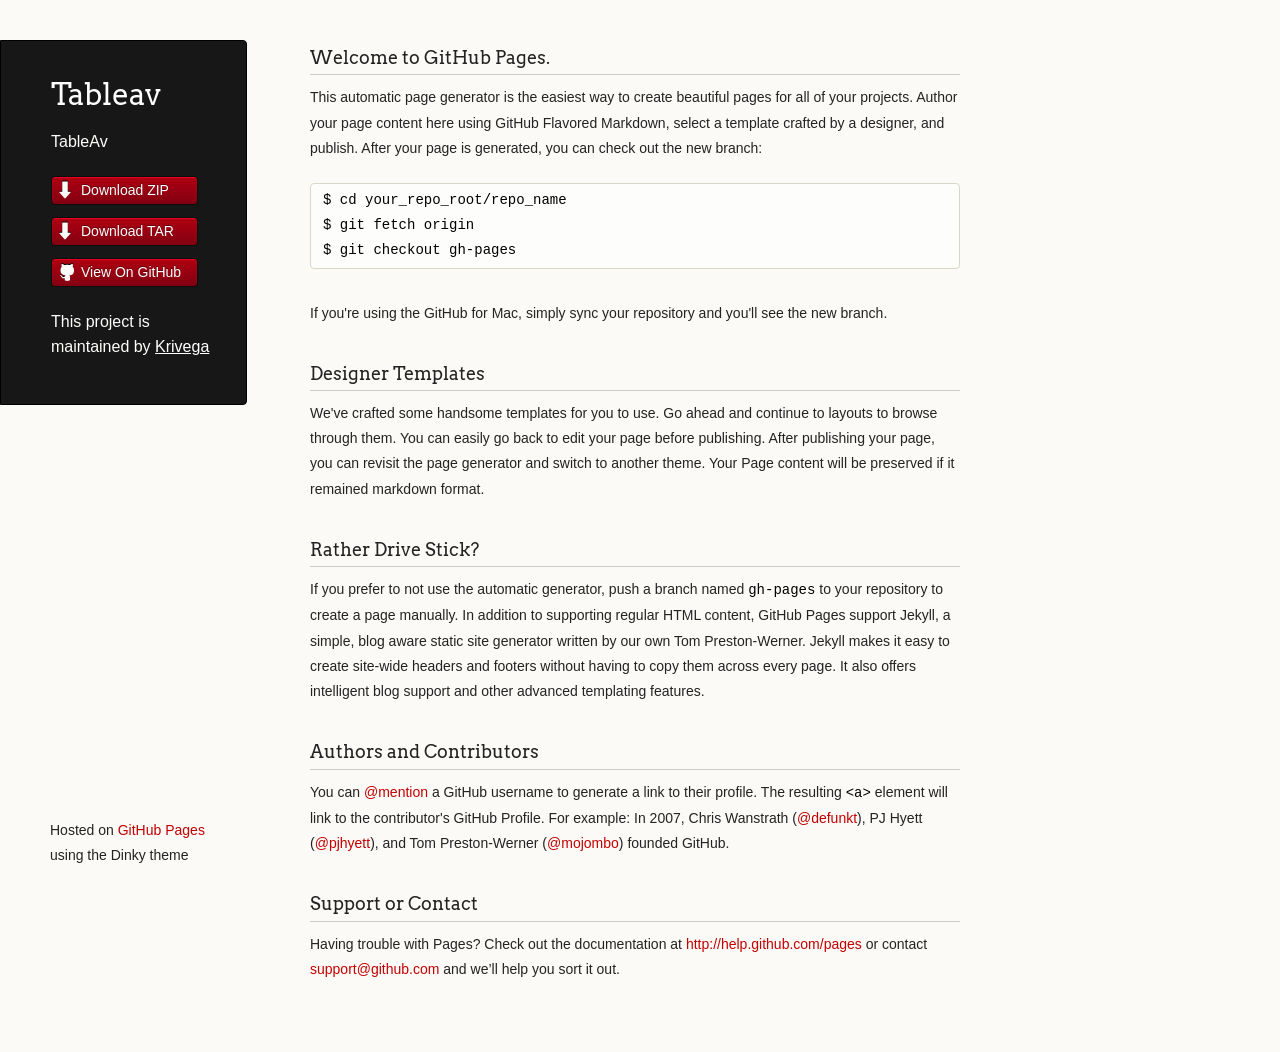
==== commit 9c762da7: "Create gh-pages branch via GitHub" ====
--- a/index.html
+++ b/index.html
@@ -1,24 +1,72 @@
-﻿<!DOCTYPE html>
-<html> 
-    <head>
-        <link rel="stylesheet" href="css/styles.css">
-    </head>
-    <body>
-<div id="TableAv"></div>
+<!doctype html>
+<html>
+  <head>
+    <meta charset="utf-8">
+    <meta http-equiv="X-UA-Compatible" content="chrome=1">
+    <title>Tableav by Krivega</title>
 
-        <script src="js/jquery-2.1.0.min.js"></script>
-        <script src="js/EventDispatcher.js"></script>
-        <script src="js/TableAv.js"></script>
+    <link rel="stylesheet" href="stylesheets/styles.css">
+    <link rel="stylesheet" href="stylesheets/pygment_trac.css">
+    <script src="javascripts/scale.fix.js"></script>
+    <meta name="viewport" content="width=device-width, initial-scale=1, user-scalable=no">
+    <!--[if lt IE 9]>
+    <script src="//html5shiv.googlecode.com/svn/trunk/html5.js"></script>
+    <![endif]-->
+  </head>
+  <body>
+    <div class="wrapper">
+      <header>
+        <h1 class="header">Tableav</h1>
+        <p class="header">TableAv</p>
 
-<script>
-$(function() {
- 	var tableAv = new TableAv('#TableAv', { years:[2014, 2015], rooms: {"5187ac2275139e7150051c19":{"id":"5187ac2275139e7150051c19","name":"\u0414\u0432\u0443\u0445\u043c\u0435\u0441\u0442\u043d\u044b\u0439 \u0421\u0442\u0430\u043d\u0434\u0430\u0440\u0442 (twin\/double) \u0431\u0435\u0437 \u0431\u0430\u043b\u043a\u043e\u043d\u0430","av":{"13.5.2014":1,"14.5.2014":3,"15.5.2014":2,"16.5.2014":1,"17.5.2014":1,"18.5.2014":4,"19.5.2014":1,"20.5.2014":1,"21.5.2014":1,"22.5.2014":1,"23.5.2014":1,"24.5.2014":1,"25.5.2014":1,"26.5.2014":4,"27.5.2014":4,"28.5.2014":4,"29.5.2014":1,"30.5.2014":1,"31.5.2014":1,"1.6.2014":1,"2.6.2014":1,"3.6.2014":1,"4.6.2014":1,"5.6.2014":1,"6.6.2014":1,"7.6.2014":1,"8.6.2014":1,"9.6.2014":1,"10.6.2014":4,"11.6.2014":1,"12.6.2014":1,"13.6.2014":1,"14.6.2014":1,"15.6.2014":1,"16.6.2014":1,"17.6.2014":1,"18.6.2014":1,"19.6.2014":1,"20.6.2014":1,"21.6.2014":1,"22.6.2014":1,"23.6.2014":1,"24.6.2014":1,"25.6.2014":1,"26.6.2014":1,"27.6.2014":1,"28.6.2014":1,"29.6.2014":1,"30.6.2014":1,"1.7.2014":1,"2.7.2014":1,"3.7.2014":1,"4.7.2014":1,"5.7.2014":1,"6.7.2014":1,"7.7.2014":5,"8.7.2014":6,"9.7.2014":1,"10.7.2014":1,"11.7.2014":5,"12.7.2014":1,"13.7.2014":1,"14.7.2014":1,"15.7.2014":1,"16.7.2014":1,"17.7.2014":1,"18.7.2014":1,"19.7.2014":1,"20.7.2014":1,"21.7.2014":7,"22.7.2014":1,"23.7.2014":1,"24.7.2014":1,"25.7.2014":1,"26.7.2014":1,"27.7.2014":1,"28.7.2014":1,"29.7.2014":1,"30.7.2014":1,"31.7.2014":1,"1.8.2014":1,"2.8.2014":1,"3.8.2014":1,"4.8.2014":1,"5.8.2014":1,"6.8.2014":2,"7.8.2014":1,"8.8.2014":1,"9.8.2014":1,"10.8.2014":1,"11.8.2014":1,"12.8.2014":1,"13.8.2014":1,"14.8.2014":1,"15.8.2014":1,"16.8.2014":1,"17.8.2014":1,"18.8.2014":1,"19.8.2014":1,"20.8.2014":1,"21.8.2014":1,"22.8.2014":1,"23.8.2014":1,"24.8.2014":1,"25.8.2014":1,"26.8.2014":1,"27.8.2014":1,"28.8.2014":1,"29.8.2014":7,"30.8.2014":1,"31.8.2014":1,"1.9.2014":1,"2.9.2014":1,"3.9.2014":1,"4.9.2014":1,"5.9.2014":1,"6.9.2014":1,"7.9.2014":1,"8.9.2014":1,"9.9.2014":1,"10.9.2014":1,"11.9.2014":1,"12.9.2014":1,"13.9.2014":1,"14.9.2014":1,"15.9.2014":1,"16.9.2014":1,"17.9.2014":1,"18.9.2014":1,"19.9.2014":1,"20.9.2014":1,"21.9.2014":1,"22.9.2014":3,"23.9.2014":1,"24.9.2014":1,"25.9.2014":1,"26.9.2014":1,"27.9.2014":1,"28.9.2014":1,"29.9.2014":1,"30.9.2014":1,"1.10.2014":1,"2.10.2014":1,"3.10.2014":1,"4.10.2014":1,"5.10.2014":1,"6.10.2014":1,"7.10.2014":1,"8.10.2014":1,"9.10.2014":1,"10.10.2014":1,"11.10.2014":1,"12.10.2014":1,"13.10.2014":1,"14.10.2014":1,"15.10.2014":1,"16.10.2014":1,"17.10.2014":1,"18.10.2014":1,"19.10.2014":1,"20.10.2014":1,"21.10.2014":1,"22.10.2014":1,"23.10.2014":1,"24.10.2014":1,"25.10.2014":1,"26.10.2014":1,"27.10.2014":1,"28.10.2014":1,"29.10.2014":1,"30.10.2014":1,"31.10.2014":1,"1.11.2014":1,"2.11.2014":1,"3.11.2014":1,"4.11.2014":1,"5.11.2014":1,"6.11.2014":1,"7.11.2014":1,"8.11.2014":1,"9.11.2014":1,"10.11.2014":1,"11.11.2014":1,"12.11.2014":1,"13.11.2014":2,"14.11.2014":1,"15.11.2014":1,"16.11.2014":1,"17.11.2014":1,"18.11.2014":1,"19.11.2014":1,"20.11.2014":1,"21.11.2014":1,"22.11.2014":1,"23.11.2014":1,"24.11.2014":1,"25.11.2014":1,"26.11.2014":1,"27.11.2014":1,"28.11.2014":1,"29.11.2014":1,"30.11.2014":1,"1.12.2014":1,"2.12.2014":1,"3.12.2014":1,"4.12.2014":1,"5.12.2014":1,"6.12.2014":1,"7.12.2014":1,"8.12.2014":1,"9.12.2014":1,"10.12.2014":1,"11.12.2014":1,"12.12.2014":1,"13.12.2014":1,"14.12.2014":1,"15.12.2014":1,"16.12.2014":1,"17.12.2014":1,"18.12.2014":1,"19.12.2014":4,"20.12.2014":1,"21.12.2014":1,"22.12.2014":1,"23.12.2014":1,"24.12.2014":1,"25.12.2014":1,"26.12.2014":1,"27.12.2014":1,"28.12.2014":1,"29.12.2014":1,"30.12.2014":1},"sales":[]},"5187aaf174139e2d50051a36":{"id":"5187aaf174139e2d50051a36","name":"\u0414\u0432\u0443\u0445\u043c\u0435\u0441\u0442\u043d\u044b\u0439 \u0421\u0442\u0430\u043d\u0434\u0430\u0440\u0442 (twin\/double) \u0441 \u0431\u0430\u043b\u043a\u043e\u043d\u043e\u043c","av":{"13.5.2014":1,"14.5.2014":1,"15.5.2014":1,"16.5.2014":1,"17.5.2014":1,"18.5.2014":1,"19.5.2014":1,"20.5.2014":1,"21.5.2014":1,"22.5.2014":1,"23.5.2014":1,"24.5.2014":1,"25.5.2014":1,"26.5.2014":1,"27.5.2014":1,"28.5.2014":1,"29.5.2014":1,"30.5.2014":1,"31.5.2014":4,"1.6.2014":1,"2.6.2014":1,"3.6.2014":1,"4.6.2014":1,"5.6.2014":1,"6.6.2014":1,"7.6.2014":1,"8.6.2014":1,"9.6.2014":1,"10.6.2014":1,"11.6.2014":1,"12.6.2014":1,"13.6.2014":1,"14.6.2014":1,"15.6.2014":1,"16.6.2014":1,"17.6.2014":1,"18.6.2014":1,"19.6.2014":1,"20.6.2014":1,"21.6.2014":1,"22.6.2014":1,"23.6.2014":1,"24.6.2014":1,"25.6.2014":1,"26.6.2014":1,"27.6.2014":1,"28.6.2014":1,"29.6.2014":1,"30.6.2014":1,"1.7.2014":1,"2.7.2014":1,"3.7.2014":1,"4.7.2014":1,"5.7.2014":1,"6.7.2014":1,"7.7.2014":1,"8.7.2014":1,"9.7.2014":1,"10.7.2014":1,"11.7.2014":1,"12.7.2014":1,"13.7.2014":1,"14.7.2014":1,"15.7.2014":1,"16.7.2014":1,"17.7.2014":1,"18.7.2014":1,"19.7.2014":1,"20.7.2014":1,"21.7.2014":1,"22.7.2014":1,"23.7.2014":1,"24.7.2014":1,"25.7.2014":1,"26.7.2014":1,"27.7.2014":1,"28.7.2014":1,"29.7.2014":1,"30.7.2014":1,"31.7.2014":1,"1.8.2014":1,"2.8.2014":1,"3.8.2014":1,"4.8.2014":1,"5.8.2014":1,"6.8.2014":1,"7.8.2014":1,"8.8.2014":1,"9.8.2014":1,"10.8.2014":1,"11.8.2014":1,"12.8.2014":1,"13.8.2014":1,"14.8.2014":1,"15.8.2014":1,"16.8.2014":1,"17.8.2014":1,"18.8.2014":1,"19.8.2014":1,"20.8.2014":1,"21.8.2014":1,"22.8.2014":1,"23.8.2014":1,"24.8.2014":1,"25.8.2014":1,"26.8.2014":1,"27.8.2014":1,"28.8.2014":1,"29.8.2014":1,"30.8.2014":1,"31.8.2014":1,"1.9.2014":1,"2.9.2014":1,"3.9.2014":1,"4.9.2014":1,"5.9.2014":1,"6.9.2014":1,"7.9.2014":1,"8.9.2014":1,"9.9.2014":1,"10.9.2014":1,"11.9.2014":1,"12.9.2014":1,"13.9.2014":14,"14.9.2014":1,"15.9.2014":1,"16.9.2014":1,"17.9.2014":1,"18.9.2014":1,"19.9.2014":1,"20.9.2014":1,"21.9.2014":1,"22.9.2014":1,"23.9.2014":1,"24.9.2014":1,"25.9.2014":1,"26.9.2014":1,"27.9.2014":1,"28.9.2014":1,"29.9.2014":1,"30.9.2014":1,"1.10.2014":1,"2.10.2014":1,"3.10.2014":1,"4.10.2014":1,"5.10.2014":1,"6.10.2014":1,"7.10.2014":1,"8.10.2014":1,"9.10.2014":1,"10.10.2014":1,"11.10.2014":1,"12.10.2014":1,"13.10.2014":1,"14.10.2014":1,"15.10.2014":1,"16.10.2014":1,"17.10.2014":1,"18.10.2014":1,"19.10.2014":1,"20.10.2014":1,"21.10.2014":1,"22.10.2014":1,"23.10.2014":1,"24.10.2014":1,"25.10.2014":1,"26.10.2014":1,"27.10.2014":1,"28.10.2014":1,"29.10.2014":1,"30.10.2014":1,"31.10.2014":1,"1.11.2014":1,"2.11.2014":1,"3.11.2014":1,"4.11.2014":1,"5.11.2014":1,"6.11.2014":1,"7.11.2014":1,"8.11.2014":1,"9.11.2014":1,"10.11.2014":1,"11.11.2014":1,"12.11.2014":1,"13.11.2014":1,"14.11.2014":1,"15.11.2014":1,"16.11.2014":1,"17.11.2014":1,"18.11.2014":1,"19.11.2014":1,"20.11.2014":1,"21.11.2014":1,"22.11.2014":1,"23.11.2014":1,"24.11.2014":1,"25.11.2014":1,"26.11.2014":4,"27.11.2014":1,"28.11.2014":1,"29.11.2014":1,"30.11.2014":1,"1.12.2014":1,"2.12.2014":1,"3.12.2014":1,"4.12.2014":1,"5.12.2014":1,"6.12.2014":1,"7.12.2014":1,"8.12.2014":1,"9.12.2014":1,"10.12.2014":1,"11.12.2014":1,"12.12.2014":1,"13.12.2014":1,"14.12.2014":1,"15.12.2014":1,"16.12.2014":1,"17.12.2014":1,"18.12.2014":1,"19.12.2014":1,"20.12.2014":4,"21.12.2014":1,"22.12.2014":1,"23.12.2014":1,"24.12.2014":1,"25.12.2014":1,"26.12.2014":1,"27.12.2014":1,"28.12.2014":1,"29.12.2014":1,"30.12.2014":1},"sales":[]},"5187ad4d74139e34500518d5":{"id":"5187ad4d74139e34500518d5","name":"\u0421\u0442\u0443\u0434\u0438\u044f","av":[],"sales":[]},"5187ae8674139e185005192c":{"id":"5187ae8674139e185005192c","name":"\u0414\u0432\u0443\u0445\u043c\u0435\u0441\u0442\u043d\u044b\u0439 \u0434\u0432\u0443\u0445\u043a\u043e\u043c\u043d\u0430\u0442\u043d\u044b\u0439 \u043d\u043e\u043c\u0435\u0440 \u041b\u044e\u043a\u0441","av":[],"sales":[]}}  });
- 	EVENT_DISP.on('TableAvSave', function(data) {
- 	 	$.post("/controlPanel/saveAllocation/id/5187963375139e7a500508ff/", {data: data}, function(data){
- 	 	}); 
-	});  
-});
+        <ul>
+          <li class="download"><a class="buttons" href="https://github.com/Krivega/TableAv/zipball/master">Download ZIP</a></li>
+          <li class="download"><a class="buttons" href="https://github.com/Krivega/TableAv/tarball/master">Download TAR</a></li>
+          <li><a class="buttons github" href="https://github.com/Krivega/TableAv">View On GitHub</a></li>
+        </ul>
 
-</script>
-    </body>
+        <p class="header">This project is maintained by <a class="header name" href="https://github.com/Krivega">Krivega</a></p>
+
+
+      </header>
+      <section>
+        <h3>
+<a name="welcome-to-github-pages" class="anchor" href="#welcome-to-github-pages"><span class="octicon octicon-link"></span></a>Welcome to GitHub Pages.</h3>
+
+<p>This automatic page generator is the easiest way to create beautiful pages for all of your projects. Author your page content here using GitHub Flavored Markdown, select a template crafted by a designer, and publish. After your page is generated, you can check out the new branch:</p>
+
+<pre><code>$ cd your_repo_root/repo_name
+$ git fetch origin
+$ git checkout gh-pages
+</code></pre>
+
+<p>If you're using the GitHub for Mac, simply sync your repository and you'll see the new branch.</p>
+
+<h3>
+<a name="designer-templates" class="anchor" href="#designer-templates"><span class="octicon octicon-link"></span></a>Designer Templates</h3>
+
+<p>We've crafted some handsome templates for you to use. Go ahead and continue to layouts to browse through them. You can easily go back to edit your page before publishing. After publishing your page, you can revisit the page generator and switch to another theme. Your Page content will be preserved if it remained markdown format.</p>
+
+<h3>
+<a name="rather-drive-stick" class="anchor" href="#rather-drive-stick"><span class="octicon octicon-link"></span></a>Rather Drive Stick?</h3>
+
+<p>If you prefer to not use the automatic generator, push a branch named <code>gh-pages</code> to your repository to create a page manually. In addition to supporting regular HTML content, GitHub Pages support Jekyll, a simple, blog aware static site generator written by our own Tom Preston-Werner. Jekyll makes it easy to create site-wide headers and footers without having to copy them across every page. It also offers intelligent blog support and other advanced templating features.</p>
+
+<h3>
+<a name="authors-and-contributors" class="anchor" href="#authors-and-contributors"><span class="octicon octicon-link"></span></a>Authors and Contributors</h3>
+
+<p>You can <a href="https://github.com/blog/821" class="user-mention">@mention</a> a GitHub username to generate a link to their profile. The resulting <code>&lt;a&gt;</code> element will link to the contributor's GitHub Profile. For example: In 2007, Chris Wanstrath (<a href="https://github.com/defunkt" class="user-mention">@defunkt</a>), PJ Hyett (<a href="https://github.com/pjhyett" class="user-mention">@pjhyett</a>), and Tom Preston-Werner (<a href="https://github.com/mojombo" class="user-mention">@mojombo</a>) founded GitHub.</p>
+
+<h3>
+<a name="support-or-contact" class="anchor" href="#support-or-contact"><span class="octicon octicon-link"></span></a>Support or Contact</h3>
+
+<p>Having trouble with Pages? Check out the documentation at <a href="http://help.github.com/pages">http://help.github.com/pages</a> or contact <a href="mailto:support@github.com">support@github.com</a> and we’ll help you sort it out.</p>
+      </section>
+      <footer>
+        <p><small>Hosted on <a href="http://pages.github.com">GitHub Pages</a> using the Dinky theme</small></p>
+      </footer>
+    </div>
+    <!--[if !IE]><script>fixScale(document);</script><![endif]-->
+		
+  </body>
 </html>
--- a/stylesheets/styles.css
+++ b/stylesheets/styles.css
@@ -0,0 +1,421 @@
+@import url(https://fonts.googleapis.com/css?family=Arvo:400,700,400italic);
+
+/* MeyerWeb Reset */
+
+html, body, div, span, applet, object, iframe,
+h1, h2, h3, h4, h5, h6, p, blockquote, pre,
+a, abbr, acronym, address, big, cite, code,
+del, dfn, em, img, ins, kbd, q, s, samp,
+small, strike, strong, sub, sup, tt, var,
+b, u, i, center,
+dl, dt, dd, ol, ul, li,
+fieldset, form, label, legend,
+table, caption, tbody, tfoot, thead, tr, th, td,
+article, aside, canvas, details, embed,
+figure, figcaption, footer, header, hgroup,
+menu, nav, output, ruby, section, summary,
+time, mark, audio, video {
+  margin: 0;
+  padding: 0;
+  border: 0;
+  font: inherit;
+  vertical-align: baseline;
+}
+
+
+/* Base text styles */
+
+body {
+  padding:10px 50px 0 0;
+  font-family:"Helvetica Neue", Helvetica, Arial, sans-serif;
+	font-size: 14px;
+	color: #232323;
+	background-color: #FBFAF7;
+	margin: 0;
+	line-height: 1.8em;
+	-webkit-font-smoothing: antialiased;
+
+}
+
+h1, h2, h3, h4, h5, h6 {
+  color:#232323;
+  margin:36px 0 10px;
+}
+
+p, ul, ol, table, dl {
+  margin:0 0 22px;
+}
+
+h1, h2, h3 {
+	font-family: Arvo, Monaco, serif;
+  line-height:1.3;
+	font-weight: normal;
+}
+
+h1,h2, h3 {
+	display: block;
+	border-bottom: 1px solid #ccc;
+	padding-bottom: 5px;
+}
+
+h1 {
+	font-size: 30px;
+}
+
+h2 {
+	font-size: 24px;
+}
+
+h3 {
+	font-size: 18px;
+}
+
+h4, h5, h6 {
+	font-family: Arvo, Monaco, serif;
+	font-weight: 700;
+}
+
+a {
+  color:#C30000;
+  font-weight:200;
+  text-decoration:none;
+}
+
+a:hover {
+	text-decoration: underline;
+}
+
+a small {
+	font-size: 12px;
+}
+
+em {
+	font-style: italic;
+}
+
+strong {
+  font-weight:700;
+}
+
+ul {
+  list-style: inside;
+  padding-left: 25px;
+}
+
+ol {
+  list-style: decimal inside;
+  padding-left: 20px;
+}
+
+blockquote {
+  margin: 0;
+  padding: 0 0 0 20px;
+  font-style: italic;
+}
+
+dl, dt, dd, dl p {
+	font-color: #444;
+}
+
+dl dt {
+  font-weight: bold;
+}
+
+dl dd {
+  padding-left: 20px;
+  font-style: italic;
+}
+
+dl p {
+  padding-left: 20px;
+  font-style: italic;
+}
+
+hr {
+  border:0;
+  background:#ccc;
+  height:1px;
+  margin:0 0 24px;
+}
+
+/* Images */
+
+img {
+  position: relative;
+  margin: 0 auto;
+  max-width: 650px;
+  padding: 5px;
+  margin: 10px 0 32px 0;
+  border: 1px solid #ccc;
+}
+
+p img {
+  display: inline;
+  margin: 0;
+  padding: 0;
+  vertical-align: middle;
+  text-align: center;
+  border: none;
+}
+
+/* Code blocks */
+
+code, pre {
+	font-family: Monaco, "Bitstream Vera Sans Mono", "Lucida Console", Terminal, monospace;
+  color:#000;
+  font-size:14px;
+}
+
+pre {
+	padding: 4px 12px;
+  background: #FDFEFB;
+  border-radius:4px;
+  border:1px solid #D7D8C8;
+  overflow: auto;
+  overflow-y: hidden;
+	margin-bottom: 32px;
+}
+
+
+/* Tables */
+
+table {
+  width:100%;
+}
+
+table {
+  border: 1px solid #ccc;
+  margin-bottom: 32px;
+  text-align: left;
+ }
+
+th {
+  font-family: 'Arvo', Helvetica, Arial, sans-serif;
+	font-size: 18px;
+	font-weight: normal;
+  padding: 10px;
+  background: #232323;
+  color: #FDFEFB;
+ }
+
+td {
+  padding: 10px;
+	background: #ccc;
+ }
+
+
+/* Wrapper */
+.wrapper {
+  width:960px;
+}
+
+
+/* Header */
+
+header {
+	background-color: #171717;
+	color: #FDFDFB;
+  width:170px;
+  float:left;
+  position:fixed;
+	border: 1px solid #000;
+	-webkit-border-top-right-radius: 4px;
+	-webkit-border-bottom-right-radius: 4px;
+	-moz-border-radius-topright: 4px;
+	-moz-border-radius-bottomright: 4px;
+	border-top-right-radius: 4px;
+	border-bottom-right-radius: 4px;
+	padding: 34px 25px 22px 50px;
+	margin: 30px 25px 0 0;
+	-webkit-font-smoothing: antialiased;
+}
+
+p.header {
+	font-size: 16px;
+}
+
+h1.header {
+	font-family: Arvo, sans-serif;
+	font-size: 30px;
+	font-weight: 300;
+	line-height: 1.3em;
+	border-bottom: none;
+	margin-top: 0;
+}
+
+
+h1.header, a.header, a.name, header a{
+	color: #fff;
+}
+
+a.header {
+	text-decoration: underline;
+}
+
+a.name {
+	white-space: nowrap;
+}
+
+header ul {
+  list-style:none;
+  padding:0;
+}
+
+header li {
+	list-style-type: none;
+  width:132px;
+  height:15px;
+	margin-bottom: 12px;
+	line-height: 1em;
+	padding: 6px 6px 6px 7px;
+
+	background: #AF0011;
+	background: -moz-linear-gradient(top, #AF0011 0%, #820011 100%);
+  background: -webkit-gradient(linear, left top, left bottom, color-stop(0%,#f8f8f8), color-stop(100%,#dddddd));
+  background: -webkit-linear-gradient(top, #AF0011 0%,#820011 100%);
+  background: -o-linear-gradient(top, #AF0011 0%,#820011 100%);
+  background: -ms-linear-gradient(top, #AF0011 0%,#820011 100%);
+  background: linear-gradient(top, #AF0011 0%,#820011 100%);
+
+	border-radius:4px;
+  border:1px solid #0D0D0D;
+
+	-webkit-box-shadow: inset 0px 1px 1px 0 rgba(233,2,38, 1);
+	box-shadow: inset 0px 1px 1px 0 rgba(233,2,38, 1);
+
+}
+
+header li:hover {
+	background: #C3001D;
+	background: -moz-linear-gradient(top, #C3001D 0%, #950119 100%);
+  background: -webkit-gradient(linear, left top, left bottom, color-stop(0%,#f8f8f8), color-stop(100%,#dddddd));
+  background: -webkit-linear-gradient(top, #C3001D 0%,#950119 100%);
+  background: -o-linear-gradient(top, #C3001D 0%,#950119 100%);
+  background: -ms-linear-gradient(top, #C3001D 0%,#950119 100%);
+  background: linear-gradient(top, #C3001D 0%,#950119 100%);
+}
+
+a.buttons {
+	-webkit-font-smoothing: antialiased;
+	background: url(../images/arrow-down.png) no-repeat;
+	font-weight: normal;
+	text-shadow: rgba(0, 0, 0, 0.4) 0 -1px 0;
+	padding: 2px 2px 2px 22px;
+	height: 30px;
+}
+
+a.github {
+	background: url(../images/octocat-small.png) no-repeat 1px;
+}
+
+a.buttons:hover {
+	color: #fff;
+	text-decoration: none;
+}
+
+
+/* Section - for main page content */
+
+section {
+  width:650px;
+  float:right;
+  padding-bottom:50px;
+}
+
+
+/* Footer */
+
+footer {
+  width:170px;
+  float:left;
+  position:fixed;
+  bottom:10px;
+	padding-left: 50px;
+}
+
+@media print, screen and (max-width: 960px) {
+
+  div.wrapper {
+    width:auto;
+    margin:0;
+  }
+
+  header, section, footer {
+    float:none;
+    position:static;
+    width:auto;
+  }
+
+	footer {
+		border-top: 1px solid #ccc;
+		margin:0 84px 0 50px;
+		padding:0;
+	}
+
+  header {
+    padding-right:320px;
+  }
+
+  section {
+    padding:20px 84px 20px 50px;
+    margin:0 0 20px;
+  }
+
+  header a small {
+    display:inline;
+  }
+
+  header ul {
+    position:absolute;
+    right:130px;
+    top:84px;
+  }
+}
+
+@media print, screen and (max-width: 720px) {
+  body {
+    word-wrap:break-word;
+  }
+
+  header {
+    padding:10px 20px 0;
+		margin-right: 0;
+  }
+
+	section {
+    padding:10px 0 10px 20px;
+    margin:0 0 30px;
+  }
+
+	footer {
+		margin: 0 0 0 30px;
+	}
+
+  header ul, header p.view {
+    position:static;
+  }
+}
+
+@media print, screen and (max-width: 480px) {
+
+  header ul li.download {
+    display:none;
+  }
+
+	footer {
+		margin: 0 0 0 20px;
+	}
+
+	footer a{
+		display:block;
+	}
+
+}
+
+@media print {
+  body {
+    padding:0.4in;
+    font-size:12pt;
+    color:#444;
+  }
+}
--- a/stylesheets/pygment_trac.css
+++ b/stylesheets/pygment_trac.css
@@ -0,0 +1,69 @@
+.highlight  { background: #ffffff; }
+.highlight .c { color: #999988; font-style: italic } /* Comment */
+.highlight .err { color: #a61717; background-color: #e3d2d2 } /* Error */
+.highlight .k { font-weight: bold } /* Keyword */
+.highlight .o { font-weight: bold } /* Operator */
+.highlight .cm { color: #999988; font-style: italic } /* Comment.Multiline */
+.highlight .cp { color: #999999; font-weight: bold } /* Comment.Preproc */
+.highlight .c1 { color: #999988; font-style: italic } /* Comment.Single */
+.highlight .cs { color: #999999; font-weight: bold; font-style: italic } /* Comment.Special */
+.highlight .gd { color: #000000; background-color: #ffdddd } /* Generic.Deleted */
+.highlight .gd .x { color: #000000; background-color: #ffaaaa } /* Generic.Deleted.Specific */
+.highlight .ge { font-style: italic } /* Generic.Emph */
+.highlight .gr { color: #aa0000 } /* Generic.Error */
+.highlight .gh { color: #999999 } /* Generic.Heading */
+.highlight .gi { color: #000000; background-color: #ddffdd } /* Generic.Inserted */
+.highlight .gi .x { color: #000000; background-color: #aaffaa } /* Generic.Inserted.Specific */
+.highlight .go { color: #888888 } /* Generic.Output */
+.highlight .gp { color: #555555 } /* Generic.Prompt */
+.highlight .gs { font-weight: bold } /* Generic.Strong */
+.highlight .gu { color: #800080; font-weight: bold; } /* Generic.Subheading */
+.highlight .gt { color: #aa0000 } /* Generic.Traceback */
+.highlight .kc { font-weight: bold } /* Keyword.Constant */
+.highlight .kd { font-weight: bold } /* Keyword.Declaration */
+.highlight .kn { font-weight: bold } /* Keyword.Namespace */
+.highlight .kp { font-weight: bold } /* Keyword.Pseudo */
+.highlight .kr { font-weight: bold } /* Keyword.Reserved */
+.highlight .kt { color: #445588; font-weight: bold } /* Keyword.Type */
+.highlight .m { color: #009999 } /* Literal.Number */
+.highlight .s { color: #d14 } /* Literal.String */
+.highlight .na { color: #008080 } /* Name.Attribute */
+.highlight .nb { color: #0086B3 } /* Name.Builtin */
+.highlight .nc { color: #445588; font-weight: bold } /* Name.Class */
+.highlight .no { color: #008080 } /* Name.Constant */
+.highlight .ni { color: #800080 } /* Name.Entity */
+.highlight .ne { color: #990000; font-weight: bold } /* Name.Exception */
+.highlight .nf { color: #990000; font-weight: bold } /* Name.Function */
+.highlight .nn { color: #555555 } /* Name.Namespace */
+.highlight .nt { color: #000080 } /* Name.Tag */
+.highlight .nv { color: #008080 } /* Name.Variable */
+.highlight .ow { font-weight: bold } /* Operator.Word */
+.highlight .w { color: #bbbbbb } /* Text.Whitespace */
+.highlight .mf { color: #009999 } /* Literal.Number.Float */
+.highlight .mh { color: #009999 } /* Literal.Number.Hex */
+.highlight .mi { color: #009999 } /* Literal.Number.Integer */
+.highlight .mo { color: #009999 } /* Literal.Number.Oct */
+.highlight .sb { color: #d14 } /* Literal.String.Backtick */
+.highlight .sc { color: #d14 } /* Literal.String.Char */
+.highlight .sd { color: #d14 } /* Literal.String.Doc */
+.highlight .s2 { color: #d14 } /* Literal.String.Double */
+.highlight .se { color: #d14 } /* Literal.String.Escape */
+.highlight .sh { color: #d14 } /* Literal.String.Heredoc */
+.highlight .si { color: #d14 } /* Literal.String.Interpol */
+.highlight .sx { color: #d14 } /* Literal.String.Other */
+.highlight .sr { color: #009926 } /* Literal.String.Regex */
+.highlight .s1 { color: #d14 } /* Literal.String.Single */
+.highlight .ss { color: #990073 } /* Literal.String.Symbol */
+.highlight .bp { color: #999999 } /* Name.Builtin.Pseudo */
+.highlight .vc { color: #008080 } /* Name.Variable.Class */
+.highlight .vg { color: #008080 } /* Name.Variable.Global */
+.highlight .vi { color: #008080 } /* Name.Variable.Instance */
+.highlight .il { color: #009999 } /* Literal.Number.Integer.Long */
+
+.type-csharp .highlight .k { color: #0000FF }
+.type-csharp .highlight .kt { color: #0000FF }
+.type-csharp .highlight .nf { color: #000000; font-weight: normal }
+.type-csharp .highlight .nc { color: #2B91AF }
+.type-csharp .highlight .nn { color: #000000 }
+.type-csharp .highlight .s { color: #A31515 }
+.type-csharp .highlight .sc { color: #A31515 }
